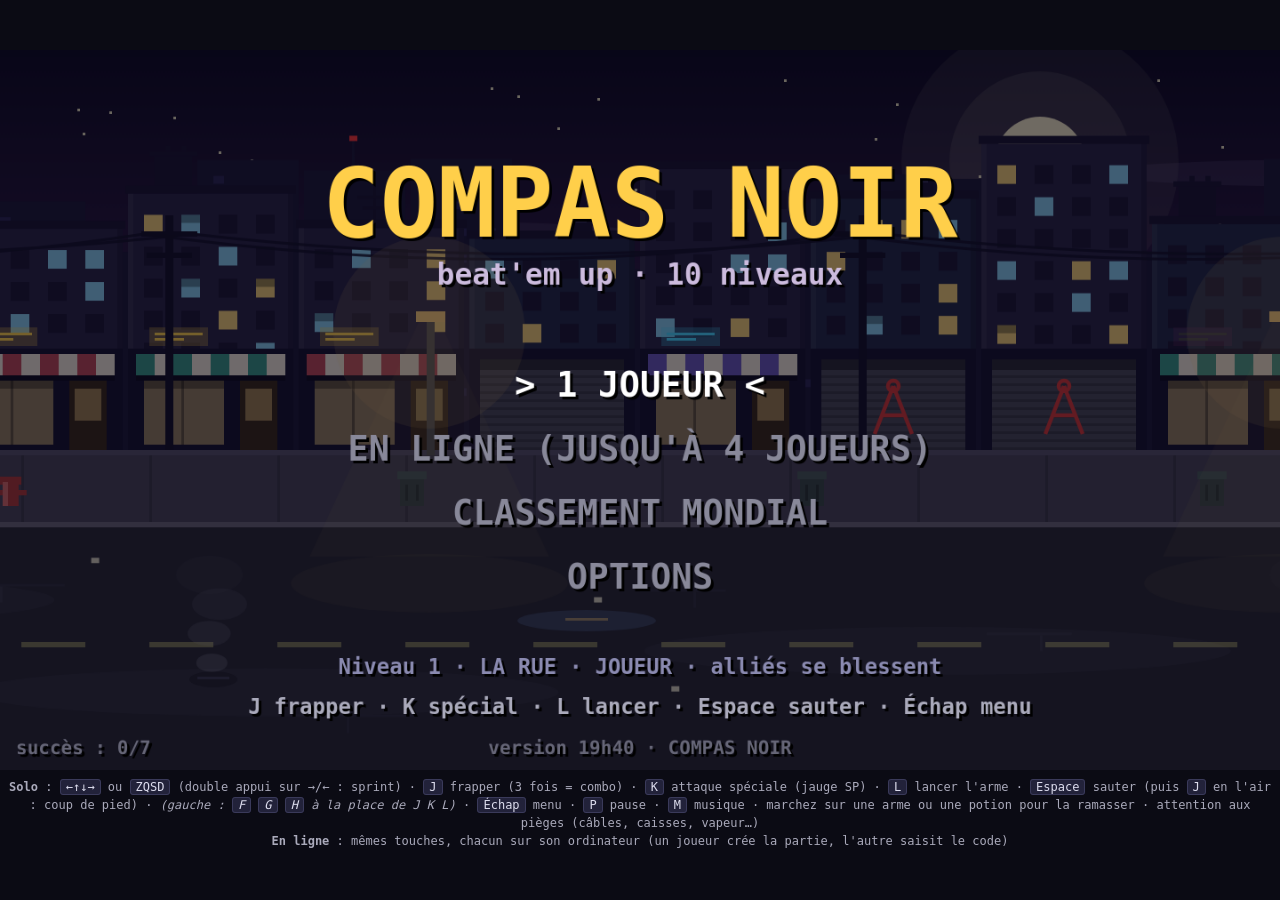
==== v2/index.html @ 5f2a65ec "v2: replays (touches enregistrees), fusion d'ultimes, mode traitre Co-Authored-By: Claude Sonnet 5.5" ====
<!DOCTYPE html>
<html lang="fr">
<head>
<meta charset="utf-8">
<meta name="viewport" content="width=device-width,initial-scale=1,maximum-scale=1,user-scalable=no">
<title>Compas Noir — beat'em up</title>
<style>
  html,body{margin:0;height:100%;background:#0b0b14;color:#aab;font-family:ui-monospace,Menlo,Consolas,monospace}
  body{display:flex;flex-direction:column;align-items:center;justify-content:center;gap:8px}
  canvas{width:min(100vw,calc((100vh - 48px) * 16 / 9));aspect-ratio:16/9;image-rendering:auto;background:#000;display:block;outline:none}
  #help{font-size:12px;text-align:center;padding:0 8px;line-height:1.5}
  kbd{background:#22223a;border:1px solid #3a3a5a;border-radius:3px;padding:0 5px;color:#dde}

  #touch{display:none;position:fixed;left:0;right:0;bottom:0;height:46vh;max-height:230px;z-index:5;touch-action:none;-webkit-user-select:none;user-select:none;-webkit-touch-callout:none}
  body.touch #touch{display:block}
  body.touch #help{display:none}
  #pad{position:absolute;left:2vw;bottom:14px;width:150px;height:150px;border-radius:50%;background:rgba(255,255,255,.10);border:2px solid rgba(255,255,255,.25)}
  #knob{position:absolute;left:50px;top:50px;width:50px;height:50px;border-radius:50%;background:rgba(255,255,255,.35)}
  .tb{position:absolute;width:66px;height:66px;border-radius:50%;background:rgba(255,200,60,.22);border:2px solid rgba(255,220,120,.6);color:#fff;font:bold 12px ui-monospace,monospace;display:flex;align-items:center;justify-content:center;text-align:center;line-height:1.1}
  .tb.s{width:44px;height:30px;border-radius:8px;font-size:11px;background:rgba(255,255,255,.18);border-color:rgba(255,255,255,.4)}
  .tb.on{background:rgba(255,220,120,.6)}
  #bT{right:94px;bottom:150px;width:56px} #bP{right:94px;bottom:70px} #bJ{right:12px;bottom:112px} #bS{right:12px;bottom:28px}
  #bOk{left:calc(50% - 76px);bottom:14px} #bPause{left:calc(50% - 22px);bottom:14px} #bMus{left:calc(50% + 32px);bottom:14px;width:56px}
</style>
</head>
<body>
<canvas id="c" width="1440" height="810" tabindex="0"></canvas>
<div id="help">
  <b>Solo</b> : <kbd>←↑↓→</kbd> ou <kbd>ZQSD</kbd> (double appui sur →/← : sprint) · <kbd>J</kbd> frapper (3 fois = combo) · <kbd>K</kbd> attaque spéciale (jauge SP) · <kbd>L</kbd> lancer l'arme · <kbd>Espace</kbd> sauter (puis <kbd>J</kbd> en l'air : coup de pied) · <i>(gauche : <kbd>F</kbd> <kbd>G</kbd> <kbd>H</kbd> à la place de J K L)</i> · <kbd>Échap</kbd> menu · <kbd>P</kbd> pause · <kbd>M</kbd> musique · marchez sur une arme ou une potion pour la ramasser · attention aux pièges (câbles, caisses, vapeur…)<br>
  <b>En ligne</b> : mêmes touches, chacun sur son ordinateur (un joueur crée la partie, l'autre saisit le code)
</div>
<div id="touch">
  <div id="pad"><div id="knob"></div></div>
  <div class="tb" id="bP" data-k="KeyJ">Frapper</div>
  <div class="tb" id="bJ" data-k="Space">Saut</div>
  <div class="tb" id="bS" data-k="KeyK">Spécial</div>
  <div class="tb s" id="bT" data-k="KeyL">Lancer</div>
  <div class="tb s" id="bOk" data-k="Enter">OK</div>
  <div class="tb s" id="bPause" data-k="Escape">Menu</div>
  <div class="tb s" id="bMus" data-k="KeyM">Musique</div>
</div>
<script>
(function () {
  var touch = ('ontouchstart' in window) || (navigator.maxTouchPoints > 0) || (window.matchMedia && matchMedia('(pointer:coarse)').matches);
  window.IS_TOUCH = touch;
  if (!touch) return;
  document.body.classList.add('touch');
  var K = function () { return window.__keys; };
  var pad = document.getElementById('pad'), knob = document.getElementById('knob');
  function setDir(dx, dy) {
    var k = K(); if (!k) return;
    k.ArrowLeft = dx < -0.3; k.ArrowRight = dx > 0.3; k.ArrowUp = dy < -0.3; k.ArrowDown = dy > 0.3;
    knob.style.transform = 'translate(' + (dx * 30) + 'px,' + (dy * 30) + 'px)';
  }
  function padMove(e) {
    var r = pad.getBoundingClientRect(), cx = r.left + r.width / 2, cy = r.top + r.height / 2;
    var dx = (e.clientX - cx) / (r.width / 2), dy = (e.clientY - cy) / (r.height / 2), m = Math.hypot(dx, dy);
    if (m > 1) { dx /= m; dy /= m; }
    setDir(dx, dy);
  }
  pad.addEventListener('pointerdown', function (e) { pad.setPointerCapture(e.pointerId); if (window.unlockAudio) unlockAudio(); padMove(e); e.preventDefault(); });
  pad.addEventListener('pointermove', function (e) { if (pad.hasPointerCapture(e.pointerId)) padMove(e); });
  ['pointerup', 'pointercancel', 'lostpointercapture'].forEach(function (t) { pad.addEventListener(t, function () { setDir(0, 0); }); });
  Array.prototype.forEach.call(document.querySelectorAll('.tb'), function (b) {
    var code = b.getAttribute('data-k');
    b.addEventListener('pointerdown', function (e) { b.setPointerCapture(e.pointerId); if (window.unlockAudio) unlockAudio(); var k = K(); if (k) k[code] = true; b.classList.add('on'); e.preventDefault(); });
    ['pointerup', 'pointercancel', 'lostpointercapture'].forEach(function (t) { b.addEventListener(t, function () { var k = K(); if (k) k[code] = false; b.classList.remove('on'); }); });
  });
  document.addEventListener('contextmenu', function (e) { e.preventDefault(); });
})();
</script>
<script>
'use strict';
/* ====================================================================
   COMPAS NOIR (ex-Nuit de fer) — prototype d'un beat'em up à défilement horizontal
   3 héros, 1 niveau, 3 types d'ennemis, 1 boss, 1 ou 2 joueurs en local.
   ==================================================================== */
const W = 480, H = 270, LEN = 2400, Y0 = 158, Y1 = 254;
const RS = 3;
const cv = document.getElementById('c');
let g = cv.getContext('2d');
g.imageSmoothingEnabled = false;
cv.addEventListener('pointerdown', () => { cv.focus(); unlockAudio(); });

/* ---------- entrées ---------- */
const SP_COST_VIVE = 50;
let REPLAY = false;          // vrai pendant le rattrapage d'une partie en cours (aucun son)
const ACT = ['left', 'right', 'up', 'down', 'punch', 'jump', 'special', 'throw'];
const KEYS_SOLO = {
  left: ['KeyA', 'ArrowLeft'], right: ['KeyD', 'ArrowRight'], up: ['KeyW', 'ArrowUp'], down: ['KeyS', 'ArrowDown'],
  punch: ['KeyJ', 'KeyF'], jump: ['Space'], special: ['KeyK', 'KeyG'], throw: ['KeyL', 'KeyH']
};
const KEYS_P1 = { left: ['KeyA'], right: ['KeyD'], up: ['KeyW'], down: ['KeyS'], punch: ['KeyF'], jump: ['KeyG'], special: ['KeyH'], throw: ['KeyT'] };
const KEYS_P2 = {
  left: ['ArrowLeft'], right: ['ArrowRight'], up: ['ArrowUp'], down: ['ArrowDown'],
  punch: ['Comma', 'Numpad1'], jump: ['Period', 'Numpad2'], special: ['Slash', 'Numpad3'], throw: ['KeyM']
};
const keys = {}; window.__keys = keys;
let nPlayers = 1;
const HLD = [{}, {}, {}, {}], PRS = [{}, {}, {}, {}], OLD = [{}, {}, {}, {}];
let START = false, PAUSE = false, MENUK = false, oldS = false, oldP = false, oldE = false;
addEventListener('keydown', e => {
  keys[e.code] = true;
  if (['ArrowLeft', 'ArrowRight', 'ArrowUp', 'ArrowDown', 'Space'].includes(e.code)) e.preventDefault();
  if (state === 'name') {
    if (e.key.length === 1 && nameBuf.length < 10 && /[A-Za-z0-9 _.!?\-éèêàùçï]/.test(e.key)) nameBuf += e.key.toUpperCase();
    else if (e.key === 'Backspace') nameBuf = nameBuf.slice(0, -1);
  }
  if (state === 'online' && olStage === 'joining') {
    if (/^[a-zA-Z0-9]$/.test(e.key) && codeBuf.length < 5) codeBuf += e.key.toUpperCase();
    else if (e.key === 'Backspace') codeBuf = codeBuf.slice(0, -1);
  }
  unlockAudio();
});
addEventListener('keyup', e => { keys[e.code] = false; });
addEventListener('blur', () => { for (const k in keys) keys[k] = false; });

function gpFor(i) {
  const pads = (navigator.getGamepads ? Array.from(navigator.getGamepads()) : []).filter(Boolean);
  if (online) return i === localSlot ? pads[0] : undefined;
  return nPlayers === 1 ? pads[0] : pads[i];
}
function padHeld(gp, n) {
  const b = i => gp.buttons[i] && gp.buttons[i].pressed;
  const ax = gp.axes[0] || 0, ay = gp.axes[1] || 0;
  switch (n) {
    case 'left': return ax < -0.4 || b(14);
    case 'right': return ax > 0.4 || b(15);
    case 'up': return ay < -0.4 || b(12);
    case 'down': return ay > 0.4 || b(13);
    case 'punch': return b(2);
    case 'jump': return b(0);
    case 'special': return b(1) || b(3);
    case 'throw': return b(5);
  }
  return false;
}
function poll() {
  for (let i = 0; i < 4; i++) {
    const sc = online ? (i === localSlot ? KEYS_SOLO : null) : (nPlayers === 1 ? (i === 0 ? KEYS_SOLO : null) : (i === 0 ? KEYS_P1 : KEYS_P2));
    const gp = gpFor(i);
    for (const n of ACT) {
      const h = (sc ? sc[n].some(k => keys[k]) : false) || (gp ? padHeld(gp, n) : false);
      PRS[i][n] = h && !OLD[i][n]; OLD[i][n] = h; HLD[i][n] = h;
    }
  }
  const gp0 = gpFor(online ? localSlot : 0);
  const s = !!(keys.Enter || (gp0 && gp0.buttons[9] && gp0.buttons[9].pressed));
  START = s && !oldS; oldS = s;
  const p = !!keys.KeyP;
  PAUSE = p && !oldP; oldP = p;
  const m = !!(keys.Escape || (gp0 && gp0.buttons[8] && gp0.buttons[8].pressed));
  MENUK = m && !oldE; oldE = m;
}

/* ---------- audio (Web Audio, bruitages synthétiques) ---------- */
let AC = null;
function unlockAudio() {
  try {
    if (!AC) AC = new (window.AudioContext || window.webkitAudioContext)();
    if (AC.state === 'suspended') AC.resume();
  } catch (e) { AC = null; }
}
/* Sons : synthèse en couches (impact grave + craquement filtré + souffle), sans aucun fichier audio.
   IMPORTANT : l'audio n'utilise jamais le générateur aléatoire de la simulation (sinon désynchro en ligne). */
let MASTER = null, NBUF = null, MUS = null, musicOn = true, oldM = false, mNext = 0, mStep = 0;
let BUSOVR = null;
function out() {
  if (BUSOVR) return BUSOVR;
  if (!MASTER) {
    const comp = AC.createDynamicsCompressor();
    comp.threshold.value = -18; comp.ratio.value = 6; comp.attack.value = 0.003; comp.release.value = 0.12;
    MASTER = AC.createGain(); MASTER.gain.value = 0.9;
    MASTER.connect(comp); comp.connect(AC.destination);
  }
  return MASTER;
}
function nbuf() {
  if (!NBUF) {
    NBUF = AC.createBuffer(1, AC.sampleRate, AC.sampleRate);
    const d = NBUF.getChannelData(0);
    for (let i = 0; i < d.length; i++) d[i] = Math.random() * 2 - 1;
  }
  return NBUF;
}
const jit = (v, p) => v * (1 + (Math.random() * 2 - 1) * p);
/* tone : oscillateur avec attaque courte et chute exponentielle, glissando facultatif */
function tone(f, d, type, v, slide, delay) {
  if (REPLAY || !AC || (!sfxOn && !BUSOVR)) return;
  try {
    const t = AC.currentTime + (delay || 0), o = AC.createOscillator(), gn = AC.createGain();
    o.type = type || 'square';
    o.frequency.setValueAtTime(f, t);
    if (slide) o.frequency.exponentialRampToValueAtTime(Math.max(30, f + slide), t + d);
    gn.gain.setValueAtTime(0.0001, t);
    gn.gain.linearRampToValueAtTime(v || 0.05, t + 0.004);
    gn.gain.exponentialRampToValueAtTime(0.0001, t + d);
    o.connect(gn); gn.connect(out());
    o.start(t); o.stop(t + d + 0.02);
  } catch (e) { /* ignoré */ }
}
/* nz : bruit filtré (type, fréquence de départ -> fin), enveloppe percussive */
function nz(d, v, ftype, f0, f1, q, delay) {
  if (REPLAY || !AC || (!sfxOn && !BUSOVR)) return;
  try {
    const t = AC.currentTime + (delay || 0), s = AC.createBufferSource(), fl = AC.createBiquadFilter(), gn = AC.createGain();
    s.buffer = nbuf(); s.loop = true;
    fl.type = ftype; fl.Q.value = q || 0.8;
    fl.frequency.setValueAtTime(f0, t);
    fl.frequency.exponentialRampToValueAtTime(Math.max(40, f1), t + d);
    gn.gain.setValueAtTime(0.0001, t);
    gn.gain.linearRampToValueAtTime(v, t + 0.003);
    gn.gain.exponentialRampToValueAtTime(0.0001, t + d);
    s.connect(fl); fl.connect(gn); gn.connect(out());
    s.start(t, Math.random() * 0.5); s.stop(t + d + 0.02);
  } catch (e) { /* ignoré */ }
}
/* thump : impact grave (sinus qui chute de f0 à f1) */
function thump(f0, f1, d, v, delay) { tone(f0, d, 'sine', v, f1 - f0, delay); }
const SFX = {
  hit() { const k = jit(1, 0.12); thump(170 * k, 55, 0.11, 0.5); nz(0.07, 0.35, 'lowpass', 2600 * k, 500, 0.7); nz(0.025, 0.2, 'bandpass', 3200, 2000, 1.2); },
  big() { const k = jit(1, 0.08); thump(130 * k, 32, 0.28, 0.8); nz(0.22, 0.45, 'lowpass', 1500, 180, 0.7); nz(0.04, 0.3, 'bandpass', 2600, 1400, 1.1); tone(70, 0.2, 'triangle', 0.12, -25); },
  whoosh() { nz(0.16, 0.12, 'bandpass', jit(500, 0.15), jit(2600, 0.15), 1.4); },
  jump() { nz(0.12, 0.07, 'bandpass', 300, 900, 1.0); thump(120, 200, 0.08, 0.12); },
  pick() { tone(880, 0.22, 'triangle', 0.1, 0); tone(1320, 0.3, 'sine', 0.09, 0, 0.07); tone(1760, 0.35, 'sine', 0.04, 0, 0.07); },
  brk() { thump(110, 50, 0.16, 0.5); nz(0.1, 0.35, 'bandpass', 1400, 600, 1.0); for (let i = 0; i < 4; i++) nz(0.03, 0.25, 'bandpass', jit(2400, 0.4), 1200, 2.0, 0.03 + i * 0.045); },
  special() { nz(0.45, 0.22, 'bandpass', 250, 3200, 1.6); thump(90, 40, 0.4, 0.6); tone(220, 0.4, 'sawtooth', 0.05, 300); tone(330, 0.4, 'triangle', 0.05, 440, 0.03); },
  ko() { thump(150, 38, 0.45, 0.8); nz(0.3, 0.3, 'lowpass', 1200, 150, 0.7); tone(240, 0.5, 'triangle', 0.08, -170); },
  zap() { nz(0.35, 0.3, 'highpass', 2200, 6500, 0.7); tone(95, 0.3, 'sawtooth', 0.12, -30); tone(1400, 0.12, 'square', 0.03, -900); },
  steam() { nz(0.4, 0.18, 'highpass', 3000, 1500, 0.6); },
  move() { tone(700, 0.05, 'triangle', 0.05, 0); },
  shot() { const k = jit(1, 0.06); nz(0.09, 0.55, 'bandpass', 3800 * k, 900, 0.8); thump(260 * k, 60, 0.1, 0.5); nz(0.22, 0.12, 'lowpass', 1400, 300, 0.6, 0.02); },
  smg() { const k = jit(1, 0.1); nz(0.05, 0.4, 'bandpass', 3400 * k, 1200, 0.9); thump(220 * k, 80, 0.05, 0.35); },
  boom() { thump(95, 24, 0.55, 0.95); nz(0.6, 0.6, 'lowpass', 1800, 120, 0.6); nz(0.12, 0.35, 'bandpass', 2400, 600, 1.0); tone(48, 0.5, 'sawtooth', 0.1, -20, 0.02); },
  thunder() { nz(0.9, 0.5, 'lowpass', 700, 90, 0.5, 0.12); thump(60, 28, 0.7, 0.6, 0.12); nz(0.18, 0.35, 'highpass', 3000, 7000, 0.7); },
  lvl() { [523, 659, 784, 1047].forEach((f, i) => tone(f, 0.28, 'triangle', 0.1, 0, i * 0.07)); tone(1568, 0.5, 'sine', 0.05, 0, 0.3); },
  tick() { tone(1200 + Math.random() * 200, 0.025, 'square', 0.015, 0); },
  vox(sc, ko) { const f = Math.max(70, 190 / (sc || 1)) * jit(1, 0.12); tone(f, ko ? 0.3 : 0.13, 'sawtooth', ko ? 0.05 : 0.04, -f * 0.4); nz(ko ? 0.2 : 0.09, 0.07, 'bandpass', f * 4, f * 2, 1.2); },
  go() { tone(660, 0.12, 'square', 0.04, 0); tone(880, 0.16, 'square', 0.04, 0, 0.1); tone(1320, 0.22, 'triangle', 0.05, 0, 0.2); },
  roar() { thump(70, 30, 0.9, 0.7); tone(90, 0.8, 'sawtooth', 0.09, -40); tone(135, 0.8, 'sawtooth', 0.05, -60, 0.03); nz(0.8, 0.28, 'bandpass', 500, 160, 1.0); },
  bell() { tone(1760, 0.5, 'sine', 0.08, 0); tone(2349, 0.45, 'sine', 0.05, 0, 0.01); tone(1760, 0.4, 'sine', 0.06, 0, 0.16); }
};


/* ---------- musique d'ambiance : boucle synthétique (La mineur, 96 bpm), batterie quand un combat est en cours ---------- */
const CHORDS = [[57, 60, 64], [53, 57, 60], [48, 52, 55], [55, 59, 62]], BASSN = [45, 41, 36, 43];
let MTR = 0, BPM = 96;
const mf = n => 440 * Math.pow(2, (n + MTR - 69) / 12);
function mVoice(dl, f, d, type, v, att, lp) {
  try {
    const t = AC.currentTime + dl, o = AC.createOscillator(), gn = AC.createGain();
    o.type = type; o.frequency.setValueAtTime(f, t);
    gn.gain.setValueAtTime(0.0001, t);
    gn.gain.linearRampToValueAtTime(v, t + att);
    gn.gain.setValueAtTime(v, t + Math.max(att, d * 0.55));
    gn.gain.exponentialRampToValueAtTime(0.0001, t + d);
    let last = o;
    if (lp) { const fl = AC.createBiquadFilter(); fl.type = 'lowpass'; fl.frequency.value = lp; o.connect(fl); last = fl; }
    last.connect(gn); gn.connect(out());
    o.start(t); o.stop(t + d + 0.05);
  } catch (e) { /* ignoré */ }
}
/* un style musical par niveau : accords, basse, motif de la mélodie (indices dans l'accord, -1 = silence), timbres et batterie ; plus intense et plus rapide pendant un boss */
const MSTY = {
  0: { ch: [[57, 60, 64], [53, 57, 60], [48, 52, 55], [55, 59, 62]], bass: [45, 41, 36, 43], lead: [0, 1, 2, 1, 2, 1, 0, 2], dr: 'rock' },
  1: { ch: [[50, 53, 57], [46, 50, 53], [53, 57, 60], [48, 52, 55]], bass: [38, 34, 41, 36], lead: [0, 2, 1, 2, 0, 2, 1, -1], dr: 'half', lt: 'triangle' },
  2: { ch: [[52, 55, 59], [52, 55, 59], [48, 52, 55], [50, 54, 57]], bass: [40, 40, 36, 38], lead: [0, -1, 0, -1, 2, -1, 1, -1], dr: 'indus', lt: 'square', lv: 0.02, llp: 1400, pad: 'sawtooth' },
  3: { ch: [[48, 51, 55], [44, 48, 51], [51, 55, 58], [46, 50, 53]], bass: [36, 32, 39, 34], lead: [0, 1, 2, 1, 0, 1, 2, 1], dr: 'rock', lt: 'triangle' },
  4: { ch: [[55, 58, 62], [51, 55, 58], [46, 50, 53], [53, 57, 60]], bass: [43, 39, 34, 41], lead: [2, -1, 2, 2, -1, 1, -1, 0], dr: 'march', lt: 'square', lv: 0.022, llp: 1800 },
  5: { ch: [[57, 60, 64], [46, 50, 53], [57, 60, 64], [52, 56, 59]], bass: [33, 34, 33, 40], lead: [0, -1, -1, 1, -1, -1, 2, -1], dr: 'half', lv: 0.04 },
  6: { ch: [[50, 53, 57], [55, 59, 62], [48, 52, 55], [57, 61, 64]], bass: [38, 43, 36, 45], lead: [0, 2, 1, 2, 0, 1, 2, 1], dr: 'swing', lt: 'triangle' },
  7: { ch: [[57, 60, 64], [57, 60, 64], [55, 59, 62], [53, 57, 60]], bass: [33, 33, 31, 29], lead: [0, 0, 1, 0, 2, 0, 1, 0], dr: 'train', lt: 'square', lv: 0.02, llp: 1600 },
  8: { ch: [[48, 52, 55], [55, 59, 62], [57, 60, 64], [53, 57, 60]], bass: [36, 43, 45, 41], lead: [0, 2, 1, 2, 2, 1, 0, 1], dr: 'rock', lt: 'square', lv: 0.022, llp: 2200 },
  9: { ch: [[50, 53, 57], [46, 50, 53], [43, 46, 50], [57, 61, 64]], bass: [38, 34, 31, 33], lead: [2, 1, 0, 1, 2, 1, 0, 2], dr: 'epic', lt: 'sawtooth', lv: 0.022, llp: 1800, pad: 'sawtooth' }
};
let MBOSS = false;
function musicStep(dl, bar, s) {
  const st = (state === 'play' && LV && MSTY[LV.id]) || MSTY[0], sd = 60 / BPM / 4 / (MBOSS ? 1.12 : 1), ch = st.ch[bar], fight = waveActive || (state === 'play' && E.length > 0);
  if (s === 0) for (const n of ch) mVoice(dl, mf(n), sd * 15, st.pad || 'triangle', st.pad ? 0.014 : 0.02, 0.35, 900);
  const bn = st.bass[bar];
  if (s === 0 || s === 6 || s === 8 || s === 14) mVoice(dl, mf(bn + (s === 6 || s === 14 ? 12 : 0)), sd * 3.2, 'sawtooth', 0.07, 0.01, 420);
  else if (MBOSS && s % 2 === 0) mVoice(dl, mf(bn), sd * 1.6, 'sawtooth', 0.055, 0.005, 380);
  if (s % 2 === 0) { const k = st.lead[s >> 1]; if (k >= 0) mVoice(dl, mf(ch[k] + (MBOSS ? 12 : 12)), sd * 3, MBOSS ? 'sawtooth' : (st.lt || 'sine'), MBOSS ? 0.026 : (st.lv || 0.035), 0.008, MBOSS ? 2400 : (st.llp || 0)); }
  if (s % 4 === 3) mVoice(dl, mf(ch[(s >> 2) % 3] + 24), sd * 2, 'sine', 0.012, 0.005, 0);
  if (MBOSS && s % 2 === 1) mVoice(dl, mf(ch[(s >> 1) % 3] + 24), sd * 1.4, 'square', 0.01, 0.004, 3000);
  if (fight || MBOSS) {
    const dr = MBOSS ? 'train' : st.dr;
    const kick = (v) => tone(125, 0.15, 'sine', v || 0.3, -85, dl), snare = (v) => { nz(0.13, v || 0.16, 'bandpass', 1900, 1100, 0.9, dl); tone(190, 0.08, 'triangle', 0.08, -60, dl); }, hat = (v) => nz(0.03, v || 0.05, 'highpass', 7000, 7000, 0.7, dl);
    if (dr === 'rock') { if (s === 0 || s === 8 || s === 10) kick(); if (s === 4 || s === 12) snare(); if (s % 2 === 0 && s !== 4 && s !== 12) hat(); }
    else if (dr === 'half') { if (s === 0 || s === 10) kick(); if (s === 8) snare(0.2); if (s % 4 === 2) hat(0.04); }
    else if (dr === 'indus') { if (s % 4 === 0) kick(0.34); if (s === 6 || s === 14) nz(0.09, 0.18, 'bandpass', 900, 500, 2.2, dl); if (s % 4 === 2) hat(0.04); }
    else if (dr === 'march') { if (s === 0 || s === 8) kick(); if (s === 4 || s === 12) snare(0.18); if (s === 6 || s === 14) snare(0.07); }
    else if (dr === 'swing') { if (s === 0 || s === 8) kick(0.22); if (s === 4 || s === 12) nz(0.1, 0.09, 'bandpass', 2600, 1800, 0.8, dl); if (s % 4 === 0) hat(0.06); if (s % 4 === 3) hat(0.04); }
    else if (dr === 'train') { if (s % 4 === 0) kick(0.32); if (s === 4 || s === 12) snare(0.17); hat(0.032); }
    else if (dr === 'epic') { if (s === 0 || s === 8 || s === 10) kick(0.34); if (s === 4 || s === 12) snare(0.2); if (s === 14 || s === 15) tone(90, 0.12, 'sine', 0.22, -40, dl); if (s % 2 === 0 && s !== 4 && s !== 12) hat(); }
  } else if (s === 0 || s === 8) tone(110, 0.12, 'sine', 0.1, -60, dl);
}
function musicTick() {
  const m = !!keys.KeyM;
  if (m && !oldM) { musicOn = !musicOn; if (MUS) MUS.gain.value = musicOn ? 0.5 : 0; }
  oldM = m;
  if (!AC || !musicOn) return;
  try {
    if (!MUS) { MUS = AC.createGain(); MUS.gain.value = 0.5; MUS.connect(out()); }
    const now = AC.currentTime;
    MBOSS = state === 'play' && !storyOn && E.some(e => e.type === 'boss' && !e.gone && !e.dying);
    if (mNext < now - 0.3) mNext = now + 0.05;
    BUSOVR = MUS;
    while (mNext < now + 0.3) {
      musicStep(mNext - now, (mStep >> 4) & 3, mStep & 15);
      mNext += 60 / (BPM * (MBOSS ? 1.12 : 1)) / 4; mStep++;
    }
  } catch (e) { /* ignoré */ } finally { BUSOVR = null; }
}



/* ---------- ambiances de fond : un souffle filtré par décor (pluie, vent, foule, roulement du train…), coupé si les bruitages le sont ---------- */
const AMBS = {
  street: [[400, 'bandpass', 0.7, 0.012]], port: [[260, 'lowpass', 0.5, 0.05], [3500, 'highpass', 0.6, 0.006]], factory: [[110, 'lowpass', 0.7, 0.07]],
  roof: [[2600, 'highpass', 0.6, 0.022], [200, 'lowpass', 0.6, 0.03]], paris: [[520, 'bandpass', 0.8, 0.035]], cata: [[90, 'lowpass', 1.2, 0.05]],
  casino: [[620, 'bandpass', 1.0, 0.03]], train: [[140, 'lowpass', 0.9, 0.075], [3000, 'highpass', 0.5, 0.006]], aero: [[300, 'lowpass', 0.5, 0.045], [2200, 'bandpass', 0.8, 0.01]],
  chateau: [[2800, 'highpass', 0.6, 0.03], [160, 'lowpass', 0.7, 0.045]]
};
let AMB = null, ambKind = null;
function ambUpdate() {
  if (!AC || REPLAY) return;
  const want = (state === 'play' && sfxOn && !paused && LV) ? LV.bg : null;
  if (want === ambKind) return;
  ambKind = want;
  const now = AC.currentTime;
  if (AMB) { for (const l of AMB) { try { l.gn.gain.cancelScheduledValues(now); l.gn.gain.setTargetAtTime(0, now, 0.15); const s = l.src; setTimeout(() => { try { s.stop(); } catch (e) { /* ignoré */ } }, 900); } catch (e) { /* ignoré */ } } AMB = null; }
  const cfg = want && AMBS[want];
  if (!cfg) return;
  try {
    AMB = cfg.map(([f, ft, q, v]) => {
      const src = AC.createBufferSource(), fl = AC.createBiquadFilter(), gn = AC.createGain();
      src.buffer = nbuf(); src.loop = true; fl.type = ft; fl.frequency.value = f; fl.Q.value = q;
      gn.gain.value = 0.0001; gn.gain.setTargetAtTime(v, now, 0.8);
      src.connect(fl); fl.connect(gn); gn.connect(out()); src.start(now, Math.random() * 0.5);
      return { src, gn };
    });
  } catch (e) { AMB = null; }
}
/* ---------- données ---------- */
const T = {
  thug: { hp: 30, sp: 0.8, sc: 1, col: { shirt: '#b3412f', pants: '#3a3a52', skin: '#e0b090', hair: '#2a1a1a', acc: '#d4a017', shoe: '#1a1a1a' },
    atk: { reach: 22, dmg: 8, tele: 24, dur: 14, act: [5, 8] }, score: 100, name: 'VOYOU' },
  brute: { hp: 70, sp: 0.45, sc: 1.3, armor: true, col: { shirt: '#5a3a1a', pants: '#2f2f2f', skin: '#c99a74', hair: '#2a1a0a', acc: '#c9c9c9', shoe: '#111' },
    atk: { reach: 28, dmg: 16, tele: 38, dur: 22, act: [8, 12], kd: true }, score: 250, name: 'COSTAUD' },
  thrower: { hp: 24, sp: 0.7, sc: 1, ranged: true, col: { shirt: '#6a3fa0', pants: '#2a2a40', skin: '#e0b090', hair: '#4a9a3a', acc: '#66cc66', acc2: '#e8e8f0', shoe: '#dddddd' },
    atk: { reach: 22, dmg: 7, tele: 30, dur: 14, act: [5, 8] }, score: 150, name: 'LANCEUR' },
  marin: { hp: 34, sp: 1.1, sc: 1, col: { shirt: '#e8e8f0', pants: '#1f2a4a', skin: '#c99a74', hair: '#2a1a10', acc: '#2f6fd0', shoe: '#222' },
    atk: { reach: 22, dmg: 8, tele: 17, dur: 13, act: [4, 7] }, score: 130, name: 'MARIN' },
  soudeur: { hp: 64, sp: 0.5, sc: 1.15, armor: true, col: { shirt: '#c87a1a', pants: '#3a3a3a', skin: '#d9a07a', hair: '#222', acc: '#ffcc00', shoe: '#222' },
    atk: { reach: 34, dmg: 13, tele: 34, dur: 20, act: [8, 12], kd: true }, score: 260, name: 'SOUDEUR' },
  garde: { hp: 92, sp: 0.62, sc: 1.1, armor: true, col: { shirt: '#14141c', pants: '#101018', skin: '#e0b090', hair: '#111', acc: '#c0c0d0', shoe: '#0a0a0a' },
    atk: { reach: 26, dmg: 14, tele: 26, dur: 16, act: [6, 9], kd: true }, score: 320, name: 'GARDE' },
  crs: { hp: 58, sp: 0.62, sc: 1.1, armor: true, col: { shirt: '#1a2a55', pants: '#10183a', skin: '#e0b090', hair: '#222', acc: '#3a6ad0', shoe: '#0a0a0a' },
    atk: { reach: 26, dmg: 12, tele: 24, dur: 16, act: [6, 9] }, score: 300, name: 'CRS' },
  crsc: { hp: 46, sp: 0.8, sc: 1.05, charger: true, col: { shirt: '#1a2a55', pants: '#10183a', skin: '#d8a888', hair: '#222', acc: '#e04040', shoe: '#0a0a0a' },
    atk: { reach: 22, dmg: 10, tele: 20, dur: 14, act: [5, 8] }, score: 280, name: 'CRS CHARGE' },
  crsgaz: { hp: 38, sp: 0.66, sc: 1.05, ranged: true, gas: true, col: { shirt: '#1a2a55', pants: '#10183a', skin: '#d8a888', hair: '#222', acc: '#9acd4a', shoe: '#0a0a0a' },
    atk: { reach: 22, dmg: 7, tele: 30, dur: 14, act: [5, 8] }, score: 260, name: 'CRS LACRYMO' },
  /* ---- ennemis des niveaux 6 à 10 ---- */
  rodeur: { hp: 36, sp: 0.95, sc: 1, col: { shirt: '#4a4a5a', pants: '#22222c', skin: '#b8a090', hair: '#1a1a22', acc: '#8a8aa0', shoe: '#111' },
    atk: { reach: 22, dmg: 9, tele: 20, dur: 13, act: [4, 7] }, score: 160, name: 'RÔDEUR' },
  mineur: { hp: 80, sp: 0.5, sc: 1.25, armor: true, col: { shirt: '#6a4a2a', pants: '#2a2a30', skin: '#b88a62', hair: '#1a120a', acc: '#ffcc33', shoe: '#1a1a1a' },
    atk: { reach: 32, dmg: 17, tele: 36, dur: 22, act: [8, 12], kd: true }, score: 300, name: 'MINEUR' },
  torche: { hp: 28, sp: 0.7, sc: 1, ranged: true, pj: '#ff8a2a', col: { shirt: '#5a2a2a', pants: '#2a2020', skin: '#c99a74', hair: '#2a1a10', acc: '#ff8a2a', shoe: '#1a1a1a' },
    atk: { reach: 22, dmg: 8, tele: 30, dur: 14, act: [5, 8] }, score: 210, name: 'LANCE-FEU' },
  croupier: { hp: 36, sp: 1.1, sc: 1, col: { shirt: '#f2f2f4', pants: '#14141a', skin: '#e0b090', hair: '#14100c', acc: '#c0202a', shoe: '#0a0a0a' },
    atk: { reach: 22, dmg: 9, tele: 17, dur: 13, act: [4, 7] }, score: 190, name: 'CROUPIER' },
  videur: { hp: 100, sp: 0.6, sc: 1.2, armor: true, col: { shirt: '#16161c', pants: '#101016', skin: '#8a5a3c', hair: '#0a0a0a', acc: '#d4a017', shoe: '#0a0a0a' },
    atk: { reach: 28, dmg: 16, tele: 28, dur: 18, act: [7, 10], kd: true }, score: 340, name: 'VIDEUR' },
  parieur: { hp: 30, sp: 0.72, sc: 1, ranged: true, pj: '#ffd34d', col: { shirt: '#7a2a5a', pants: '#2a1a28', skin: '#e0b090', hair: '#d8c8a0', acc: '#ffd34d', shoe: '#e8e8e8' },
    atk: { reach: 22, dmg: 8, tele: 28, dur: 14, act: [5, 8] }, score: 220, name: 'PARIEUR' },
  mercenaire: { hp: 56, sp: 0.8, sc: 1.05, col: { shirt: '#4a5a3a', pants: '#2a3020', skin: '#c99a74', hair: '#14140e', acc: '#8a9a6a', shoe: '#14140e' },
    atk: { reach: 24, dmg: 13, tele: 22, dur: 15, act: [5, 8] }, score: 330, name: 'MERCENAIRE' },
  blinde: { hp: 120, sp: 0.5, sc: 1.25, armor: true, col: { shirt: '#4a4e58', pants: '#2a2c34', skin: '#b88a62', hair: '#101010', acc: '#8a909c', shoe: '#14141a' },
    atk: { reach: 30, dmg: 18, tele: 34, dur: 20, act: [8, 11], kd: true }, score: 420, name: 'BLINDÉ' },
  tireur: { hp: 42, sp: 0.66, sc: 1.05, ranged: true, gun: true, col: { shirt: '#2a2e3a', pants: '#1a1c24', skin: '#d8a888', hair: '#14100c', acc: '#ff4a3a', shoe: '#0a0a0a' },
    atk: { reach: 22, dmg: 9, tele: 38, dur: 14, act: [5, 8] }, score: 380, name: 'TIREUR' },
  agent: { hp: 52, sp: 0.85, sc: 1.05, col: { shirt: '#e8ecf2', pants: '#1a2a4a', skin: '#e0b090', hair: '#2a2a30', acc: '#2f6fd0', shoe: '#14141a' },
    atk: { reach: 24, dmg: 12, tele: 20, dur: 14, act: [5, 8] }, score: 360, name: 'AGENT' },
  mecano: { hp: 96, sp: 0.55, sc: 1.2, armor: true, col: { shirt: '#e0701a', pants: '#2a3a5a', skin: '#a8703e', hair: '#1a120a', acc: '#ffd34d', shoe: '#222' },
    atk: { reach: 34, dmg: 18, tele: 32, dur: 20, act: [8, 12], kd: true }, score: 430, name: 'MÉCANO' },
  pisteur: { hp: 50, sp: 0.85, sc: 1.05, charger: true, col: { shirt: '#e8c020', pants: '#2a2a32', skin: '#d9a07a', hair: '#1a1a1a', acc: '#ffffff', shoe: '#14141a' },
    atk: { reach: 22, dmg: 11, tele: 18, dur: 14, act: [5, 8] }, score: 380, name: 'PISTEUR' },
  valet: { hp: 54, sp: 1.0, sc: 1.05, col: { shirt: '#f4f0e8', pants: '#1a1018', skin: '#e0b090', hair: '#e0e0e8', acc: '#8a1a3a', shoe: '#0a0a0a' },
    atk: { reach: 24, dmg: 13, tele: 17, dur: 13, act: [4, 7] }, score: 400, name: 'VALET' },
  armure: { hp: 150, sp: 0.45, sc: 1.3, armor: true, col: { shirt: '#8a909c', pants: '#5a606c', skin: '#c99a74', hair: '#202028', acc: '#d4a017', shoe: '#4a505c' },
    atk: { reach: 32, dmg: 20, tele: 36, dur: 22, act: [8, 12], kd: true }, score: 520, name: 'ARMURE' },
  boss: { hp: 220, sp: 1.0, sc: 1.4, armor: true, col: { shirt: '#26262e', pants: '#1a1a22', skin: '#d9a07a', hair: '#d02828', acc: '#d02828', shoe: '#111' },
    atk: { reach: 30, dmg: 10, tele: 22, dur: 16, act: [5, 8] }, score: 2000, name: 'LE CHEF' }
};
const ATK = [
  { dur: 15, act: [4, 7], reach: 24, dmg: 6, kd: false, ext: 10 },
  { dur: 15, act: [4, 7], reach: 26, dmg: 7, kd: false, ext: 12 },
  { dur: 24, act: [7, 10], reach: 30, dmg: 11, kd: true, ext: 15 }
];
const KICK = { reach: 24, dmg: 8, kd: false, zr: 52 };
const WEAPONS = {
  tuyau: { name: 'TUYAU', reach: 14, mul: 1.7, uses: 10 },
  batte: { name: 'BATTE', reach: 12, mul: 2.0, uses: 8 },
  couteau: { name: 'COUTEAU', reach: 5, mul: 1.5, uses: 12 },
  pancarte: { name: 'PANCARTE', reach: 16, mul: 1.7, uses: 10 },
  pave: { name: 'PAVÉ', reach: 3, mul: 2.4, uses: 4 },
  /* armes à feu : rares. Tirer = touche de lancer (L) ; uses = munitions. En mêlée : coup de crosse. */
  pistolet: { name: 'PISTOLET', reach: 2, mul: 1.2, uses: 8, gun: 'pistol' },
  mitraillette: { name: 'MITRAILLETTE', reach: 2, mul: 1.2, uses: 24, gun: 'smg' },
  grenade: { name: 'GRENADE', reach: 0, mul: 1, uses: 2, nade: true }
};
const GKEYS = ['pistolet', 'grenade', 'pistolet', 'mitraillette'];
const WKEYS = ['tuyau', 'batte', 'couteau'];
function withW(att, a) {
  const w = att.weapon && WEAPONS[att.weapon];
  if (att.kind === 'e' && att.dm && att.dm !== 1) a = Object.assign({}, a, { dmg: Math.round(a.dmg * att.dm) });
  if (!w) return a;
  const m = att.kind === 'e' ? 1 + (w.mul - 1) * 0.6 : w.mul;
  return Object.assign({}, a, { reach: a.reach + w.reach, dmg: Math.round(a.dmg * m) });
}
const HERO_KEYS = ['cogneur', 'vive', 'costaud', 'ombre', 'boxeur', 'medic', 'fauteuil', 'papy', 'dalto', 'aveugle', 'gitan', 'magicien', 'electricien', 'livreur'];
const HEROES = {
  cogneur: { trait: 'Régénère hors combat', name: 'LE COGNEUR', role: 'Équilibré', special: 'Tourbillon', sc: 1, hp: 100, spd: 1.5, jump: 4.4, dmg: 1, reach: 0, rate: 1, slam: 0, cost: 100,
    col: { shirt: '#2f6fd0', pants: '#3b4f8a', skin: '#e6b48c', hair: '#3a2418', acc: '#e03030', acc2: '#f2f2f2', shoe: '#f2f2f2' } },
  vive: { trait: 'Coup volant x1,8', name: 'LA VIVE', role: 'Rapide', special: 'Roulade', sc: 1, hp: 80, spd: 1.95, jump: 4.9, dmg: 0.8, reach: 0, rate: 0.8, slam: 0, cost: 50,
    col: { shirt: '#2fb59a', pants: '#22222e', skin: '#e8b894', hair: '#e0a030', acc: '#f5d442', acc2: '#ffffff', shoe: '#f5f5f5' } },
  costaud: { trait: 'Armure, sprint lent', name: 'LE COSTAUD', role: 'Lourd', special: 'Coup de masse', sc: 1.15, hp: 130, spd: 1.1, jump: 3.9, dmg: 1.45, reach: 4, rate: 1.25, slam: 14, cost: 100,
    col: { shirt: '#d9622b', pants: '#3b4036', skin: '#b07850', hair: '#1a1210', acc: '#d9a21b', shoe: '#2a2a2a' } },
  ombre: { trait: 'Dos des ennemis x1,6', name: 'L\'OMBRE', role: 'Ninja', special: 'Shurikens', sc: 1, hp: 85, spd: 1.8, jump: 5.0, dmg: 0.9, reach: 0, rate: 0.85, slam: 0, cost: 50,
    col: { shirt: '#2a2c3e', pants: '#171822', skin: '#e0b48c', hair: '#111118', acc: '#d03030', acc2: '#8a8fa8', shoe: '#1a1a24' } },
  boxeur: { trait: 'Série de coups +50%', name: 'LE BOXEUR', role: 'Combos', special: 'Uppercut', sc: 1.05, hp: 105, spd: 1.4, jump: 4.2, dmg: 1.05, reach: 0, rate: 0.68, slam: 0, cost: 100,
    col: { shirt: '#c82828', pants: '#f0f0f4', skin: '#8f5e3c', hair: '#15100c', acc: '#f0c030', acc2: '#ffffff', shoe: '#c82828' } },
  medic: { trait: 'Nourriture x2, points en soignant', name: 'LA MÉDIC', role: 'Soutien', special: 'Soins', sc: 1, hp: 90, spd: 1.5, jump: 4.4, dmg: 0.85, reach: 0, rate: 0.9, slam: 0, cost: 100,
    col: { shirt: '#f4f4f8', pants: '#2a7a5a', skin: '#d8a07a', hair: '#6a3a20', acc: '#d82828', acc2: '#ffffff', shoe: '#f4f4f8' } },
  /* héros « handicap » : statistiques faibles ou contrainte de jeu (voir les effets d'écran dans le rendu) */
  fauteuil: { trait: 'Anti-choc, sprint +', name: 'LE ROULEUR', role: 'Fauteuil roulant', special: 'Charge-roues', sc: 1, hp: 70, spd: 0.95, jump: 1.7, dmg: 0.7, reach: 0, rate: 1.15, slam: 0, cost: 100,
    col: { shirt: '#8a3fb0', pants: '#2a2f3a', skin: '#e0ac84', hair: '#2a1c12', acc: '#ffd23a', acc2: '#ffffff', shoe: '#f0f0f0' } },
  papy: { trait: 'Canne lancée, titube', name: 'LE PAPY', role: 'Canne et rhumatismes', special: 'Coup de canne', sc: 1, hp: 60, spd: 0.8, jump: 2.4, dmg: 0.6, reach: 2, rate: 1.3, slam: 0, cost: 100,
    col: { shirt: '#a8925a', pants: '#5a5a66', skin: '#ecc6a6', hair: '#e8e8ee', acc: '#8a5a28', acc2: '#ffffff', shoe: '#4a3a2a' } },
  dalto: { trait: '1 coup sur 5 critique', name: 'LE DALTONIEN', role: 'Couleurs en vrac', special: 'Tourbillon', sc: 1, hp: 95, spd: 1.45, jump: 4.4, dmg: 0.95, reach: 0, rate: 0.95, slam: 0, cost: 100,
    col: { shirt: '#d04a3a', pants: '#3a8a3a', skin: '#e2b08a', hair: '#6a4a2a', acc: '#3fb04a', acc2: '#f2f2f2', shoe: '#e8e8e8' } },
  aveugle: { trait: 'Spécial : voit 4 s', name: 'L\'AVEUGLE', role: 'Vue : presque nulle', special: 'Écholocation', sc: 1, hp: 80, spd: 1.35, jump: 4.0, dmg: 1.0, reach: 0, rate: 0.95, slam: 0, cost: 70,
    col: { shirt: '#d8d8e0', pants: '#22222a', skin: '#dfae8a', hair: '#2a2a32', acc: '#e8e8f0', acc2: '#ffffff', shoe: '#222228' } },
  gitan: { trait: 'Appelle 3 copains', name: 'LE GITAN', role: 'Famille nombreuse', special: 'Appel du kopin', sc: 1.08, hp: 85, spd: 1.45, jump: 4.4, dmg: 0.9, reach: 0, rate: 0.95, slam: 0, cost: 100,
    col: { shirt: '#17171c', pants: '#1c1e26', skin: '#d2a07a', hair: '#2a2420', acc: '#f0c030', acc2: '#e8b020', shoe: '#e8e8ee' } },
  magicien: { trait: 'Coup 3 : boule magique', name: 'LE MAGICIEN', role: 'Tours de magie', special: 'Pluie de cartes', sc: 1, hp: 75, spd: 1.4, jump: 4.4, dmg: 0.8, reach: 0, rate: 0.9, slam: 0, cost: 100,
    col: { shirt: '#26264a', pants: '#1c1c2c', skin: '#e2b48e', hair: '#2a1a28', acc: '#c02848', acc2: '#ffffff', shoe: '#14141e' } },
  electricien: { trait: 'Insensible aux chocs', name: 'L\'ÉLECTRICIEN', role: 'Courant fort', special: 'Court-circuit', sc: 1, hp: 95, spd: 1.4, jump: 4.4, dmg: 1.05, reach: 0, rate: 0.95, slam: 0, cost: 100,
    col: { shirt: '#f08a1c', pants: '#2a4a8a', skin: '#d9a37a', hair: '#3a2a1a', acc: '#f5d020', acc2: '#ffffff', shoe: '#4a3a2a' } },
  livreur: { trait: 'Vélo : très rapide', name: 'LE LIVREUR', role: 'Livraison express', special: 'Tournée express', sc: 1, hp: 80, spd: 1.75, jump: 4.4, dmg: 0.85, reach: 0, rate: 0.85, slam: 0, cost: 100,
    col: { shirt: '#1fb5a3', pants: '#1d2530', skin: '#6b4430', hair: '#14100e', acc: '#1fb5a3', acc2: '#ffffff', shoe: '#e8e8ee' } }
};
for (const k of HERO_KEYS) {
  const h = HEROES[k];
  h.atk = ATK.map(a => ({
    dur: Math.round(a.dur * h.rate), act: a.act.map(x => Math.round(x * h.rate)), reach: a.reach + h.reach,
    dmg: Math.max(1, Math.round(a.dmg * h.dmg)), kd: a.kd, ext: a.ext + h.reach
  }));
  h.kick = { reach: KICK.reach + h.reach, dmg: Math.round(KICK.dmg * h.dmg), kd: false, zr: 52 };
}
/* ---------- niveaux : 4 lieux, difficulté croissante ----------
   hpM / dmgM / spdM : multiplicateurs de vie, dégâts et vitesse des ennemis ; coolM : pause entre deux attaques. */
/* raccourci pour écrire une vague : wv(1000, 'rodeur:3 torche:1') -> 3 rôdeurs + 1 lance-feu, répartis des deux côtés de l'écran */
const wv = (cam, s) => { const sp = []; let side = 1; for (const tk of s.split(' ')) { const [t, n] = tk.split(':'); for (let k = 0; k < (n | 0 || 1); k++) { sp.push([t, side]); side = -side; } } return { cam, spawn: sp }; };
const BOSSW = { cam: 1920, boss: true, spawn: [['boss', 1]] };
const LEVELS = [
  { id: 0, bpm: 96, tr: 0, name: 'LA RUE', place: 'Quartier nord, la nuit', bg: 'street', hpM: 1.0, dmgM: 1.0, spdM: 1.0, coolM: 1.0, bossName: 'LE CHEF', bossHp: 220, summon: ['thug', 'thug'], tint: {},
    weapons: [[170, 232, 'tuyau'], [330, 205, 'batte'], [640, 228, 'couteau'], [900, 205, 'batte'], [1180, 235, 'tuyau'], [1450, 215, 'couteau'], [1700, 200, 'batte'], [2000, 228, 'tuyau']],
    barrels: [[300, 190], [520, 220], [760, 175], [1000, 205], [1300, 222], [1500, 182], [1650, 185], [1880, 212]],
    waves: [
      { cam: 120, spawn: [['thug', 1], ['thug', -1]] },
      { cam: 560, spawn: [['thug', 1], ['thug', -1], ['rodeur', 1]] },
      { cam: 980, spawn: [['brute', 1], ['thug', -1]] },
      { cam: 1380, spawn: [['thrower', 1], ['thug', -1], ['thug', 1], ['thrower', -1]] },
      { cam: 1700, spawn: [['brute', 1], ['thrower', -1], ['rodeur', 1]] },
      { cam: 1920, boss: true, spawn: [['boss', 1]] }
    ] },
  { id: 1, bpm: 84, tr: -2, name: 'LE PORT', place: 'Docks au crépuscule', bg: 'port', hpM: 1.12, dmgM: 1.1, spdM: 1.05, coolM: 0.92, bossName: 'LE CAPITAINE', bossHp: 250, summon: ['marin', 'thrower'],
    tint: { thug: { shirt: '#2f6f9a', pants: '#3a3a2a', hair: '#3a2a1a', acc: '#f0c030' }, brute: { shirt: '#8a6a2a', pants: '#2a3a4a', acc: '#e0e0e0' },
      thrower: { shirt: '#2a7a6a', hair: '#e8e8e8', acc: '#f0c030' }, boss: { shirt: '#1f3a6a', pants: '#14203a', hair: '#e8e8e8', acc: '#e8c040' } },
    weapons: [[190, 220, 'batte'], [420, 235, 'tuyau'], [700, 205, 'couteau'], [980, 230, 'tuyau'], [1240, 210, 'batte'], [1520, 232, 'couteau'], [1800, 215, 'batte'], [1240, 222, 'pistolet']],
    barrels: [[260, 200], [480, 225], [720, 185], [940, 215], [1200, 200], [1460, 188], [1700, 222], [1900, 195]],
    waves: [
      { cam: 120, spawn: [['thug', 1], ['thug', -1], ['thug', 1]] },
      { cam: 480, spawn: [['thug', 1], ['thrower', -1], ['thug', -1], ['thug', 1]] },
      { cam: 820, spawn: [['brute', 1], ['thug', -1], ['thug', 1]] },
      { cam: 1160, spawn: [['thrower', 1], ['thrower', -1], ['thug', 1], ['thug', -1]] },
      { cam: 1480, spawn: [['brute', 1], ['brute', -1], ['thrower', 1]] },
      { cam: 1760, spawn: [['brute', 1], ['brute', -1], ['thug', 1], ['thrower', -1]] },
      { cam: 1920, boss: true, spawn: [['boss', 1]] }
    ] },
  { id: 2, bpm: 108, tr: 3, name: 'L\'USINE', place: 'Fonderie abandonnée', bg: 'factory', hpM: 1.25, dmgM: 1.2, spdM: 1.1, coolM: 0.85, bossName: 'LE CONTREMAÎTRE', bossHp: 290, summon: ['soudeur', 'marin'],
    tint: { thug: { shirt: '#c87a1a', pants: '#4a4a5a', hair: '#2a1a10', acc: '#ffcc00' }, brute: { shirt: '#7a2a1a', pants: '#3a3a3a', acc: '#ffcc00' },
      thrower: { shirt: '#4a5a6a', hair: '#c04a2a', acc: '#ff8a2a' }, boss: { shirt: '#8a3a10', pants: '#2a1a10', hair: '#6a3a1a', acc: '#ffcc00' } },
    weapons: [[200, 225, 'tuyau'], [460, 205, 'batte'], [740, 232, 'tuyau'], [1020, 215, 'couteau'], [1300, 200, 'batte'], [1580, 230, 'tuyau'], [1840, 210, 'couteau'], [740, 222, 'grenade'], [1580, 205, 'pistolet']],
    barrels: [[280, 195], [540, 228], [800, 182], [1060, 220], [1340, 190], [1600, 215], [1860, 200]],
    waves: [
      { cam: 120, spawn: [['thug', 1], ['thug', -1], ['thug', 1], ['thug', -1]] },
      { cam: 450, spawn: [['brute', 1], ['thrower', -1], ['thug', -1], ['thug', 1]] },
      { cam: 780, spawn: [['thrower', 1], ['torche', -1], ['thrower', 1], ['thug', -1]] },
      { cam: 1100, spawn: [['brute', 1], ['mecano', -1], ['thug', 1], ['thug', -1]] },
      { cam: 1400, spawn: [['thrower', 1], ['thrower', -1], ['brute', 1], ['thug', -1], ['thug', 1]] },
      { cam: 1650, spawn: [['brute', 1], ['brute', -1], ['thrower', 1], ['thrower', -1]] },
      { cam: 1800, spawn: [['mecano', 1], ['brute', -1], ['thug', 1], ['thug', -1], ['torche', 1]] },
      { cam: 1920, boss: true, spawn: [['boss', 1]] }
    ] },
  { id: 3, bpm: 120, tr: -5, name: 'LE TOIT', place: 'Tour du Patron, sous l\'orage', bg: 'roof', hpM: 1.4, dmgM: 1.3, spdM: 1.15, coolM: 0.78, bossName: 'LE PATRON', bossHp: 330, summon: ['garde', 'garde'],
    tint: { thug: { shirt: '#2a2a36', pants: '#15151f', hair: '#101018', acc: '#c0c0d0' }, brute: { shirt: '#40202a', pants: '#1a1a22', acc: '#c0c0d0' },
      thrower: { shirt: '#1a3a4a', hair: '#40e0ff', acc: '#40e0ff' }, boss: { shirt: '#e8e8f0', pants: '#d8d8e0', hair: '#d4a017', acc: '#d4a017' } },
    weapons: [[210, 215, 'batte'], [480, 232, 'couteau'], [760, 208, 'tuyau'], [1040, 228, 'batte'], [1330, 205, 'couteau'], [1620, 225, 'tuyau'], [1000, 222, 'grenade'], [1560, 208, 'mitraillette']],
    barrels: [[320, 190], [600, 222], [880, 195], [1180, 228], [1460, 192], [1740, 218]],
    waves: [
      { cam: 120, spawn: [['thug', 1], ['thug', -1], ['thug', 1], ['brute', -1]] },
      { cam: 440, spawn: [['brute', 1], ['brute', -1], ['thrower', 1], ['thrower', -1]] },
      { cam: 760, spawn: [['agent', 1], ['thug', -1], ['thug', 1], ['agent', -1], ['thrower', 1], ['thrower', -1]] },
      { cam: 1060, spawn: [['brute', 1], ['brute', -1], ['thug', 1], ['thug', -1], ['thug', 1]] },
      { cam: 1330, spawn: [['thrower', 1], ['thrower', -1], ['thrower', 1], ['brute', -1], ['brute', 1]] },
      { cam: 1580, spawn: [['brute', 1], ['brute', -1], ['brute', 1], ['thug', -1], ['thug', 1]] },
      { cam: 1780, spawn: [['brute', 1], ['mecano', -1], ['torche', 1], ['thrower', -1], ['agent', 1], ['thug', -1]] },
      { cam: 1920, boss: true, spawn: [['boss', 1]] }
    ] },
  { id: 4, bpm: 132, tr: 4, name: 'PARIS', place: 'Boulevard parisien, jour de manifestation', bg: 'paris', hpM: 1.55, dmgM: 1.4, spdM: 1.2, coolM: 0.72, bossName: 'LE PRÉSIDENT', bossHp: 380, summon: ['crs', 'crsc'],
    tint: { boss: { shirt: '#1c2a52', pants: '#141c38', hair: '#b8bcc8', acc: '#c02030' } },
    weapons: [[200, 218, 'pancarte'], [470, 232, 'pave'], [740, 205, 'pancarte'], [1010, 228, 'pave'], [1290, 210, 'pancarte'], [1580, 230, 'pave'], [1800, 208, 'pancarte'], [1010, 222, 'grenade'], [1620, 212, 'mitraillette']],
    barrels: [[330, 192], [610, 222], [890, 196], [1170, 226], [1450, 190], [1700, 218]],
    waves: [
      { cam: 120, spawn: [['crs', 1], ['crs', -1], ['crsc', 1]] },
      { cam: 440, spawn: [['crsgaz', 1], ['crsgaz', -1], ['crs', 1], ['crs', -1]] },
      { cam: 760, spawn: [['crsc', 1], ['crsc', -1], ['crsc', 1], ['crsc', -1]] },
      { cam: 1060, spawn: [['crs', 1], ['crs', -1], ['crsgaz', 1], ['crsgaz', -1], ['crsc', 1]] },
      { cam: 1330, spawn: [['crsc', 1], ['crsc', -1], ['crs', 1], ['crs', -1], ['crsgaz', 1]] },
      { cam: 1580, spawn: [['crs', 1], ['crs', -1], ['crs', 1], ['crsgaz', -1], ['crsgaz', 1], ['crsc', -1]] },
      { cam: 1780, spawn: [['crsc', 1], ['crsc', -1], ['crs', 1], ['crs', -1], ['crsgaz', 1], ['crsgaz', -1]] },
      { cam: 1920, boss: true, spawn: [['boss', 1]] }
    ] },
  { id: 5, bpm: 92, tr: -4, name: 'LES CATACOMBES', place: 'Ossuaire sous Paris', bg: 'cata', hpM: 1.7, dmgM: 1.5, spdM: 1.24, coolM: 0.66, bossName: 'LE FOSSOYEUR', bossHp: 430, summon: ['rodeur', 'mineur'],
    tint: { boss: { shirt: '#2a2a30', pants: '#1a1a20', skin: '#b8a090', hair: '#c8c8d0', acc: '#9a8a5a' } },
    weapons: [[200, 222, 'tuyau'], [470, 205, 'pave'], [740, 230, 'batte'], [1010, 212, 'couteau'], [1290, 228, 'pave'], [1560, 206, 'tuyau'], [1830, 224, 'batte'], [1010, 224, 'grenade']],
    barrels: [[300, 192], [560, 224], [830, 188], [1100, 220], [1380, 194], [1650, 216], [1880, 200]],
    waves: [wv(120, 'rodeur:3'), wv(400, 'rodeur:3 torche:1'), wv(680, 'mineur:1 rodeur:2 torche:1'), wv(960, 'rodeur:3 torche:2'), wv(1240, 'mineur:2 rodeur:2'),
      wv(1480, 'mineur:1 torche:2 rodeur:2'), wv(1690, 'mineur:2 torche:2 rodeur:1'), wv(1820, 'mineur:2 rodeur:3 torche:1'), BOSSW],
    traps: [{ t: 'steam', x: 340, y: 198, per: 200, ph: 0 }, { t: 'steam', x: 700, y: 228, per: 200, ph: 70 }, { t: 'steam', x: 1180, y: 205, per: 210, ph: 130 }, { t: 'steam', x: 1640, y: 226, per: 200, ph: 30 },
      { t: 'fire', x: 560, y: 214, per: 220, ph: 20 }, { t: 'fire', x: 960, y: 232, per: 230, ph: 100 }, { t: 'fire', x: 1440, y: 200, per: 220, ph: 60 },
      { t: 'crate', sk: 'rock', x: 440, y: 226, per: 240, ph: 60 }, { t: 'crate', sk: 'rock', x: 860, y: 200, per: 250, ph: 150 }, { t: 'crate', sk: 'rock', x: 1560, y: 222, per: 230, ph: 0 }] },
  { id: 6, bpm: 116, tr: 2, name: 'LE CASINO', place: 'Casino « Le Royal »', bg: 'casino', hpM: 1.85, dmgM: 1.6, spdM: 1.28, coolM: 0.6, bossName: 'LE BANQUIER', bossHp: 480, summon: ['videur', 'croupier'],
    tint: { boss: { shirt: '#14141a', pants: '#14141a', skin: '#e0b090', hair: '#c8c8d0', acc: '#d4a017' } },
    weapons: [[190, 214, 'batte'], [450, 232, 'couteau'], [720, 206, 'tuyau'], [1000, 228, 'batte'], [1280, 210, 'couteau'], [1560, 232, 'tuyau'], [1820, 214, 'batte'], [1280, 224, 'pistolet'], [1700, 208, 'grenade']],
    barrels: [[310, 196], [590, 226], [870, 192], [1150, 222], [1430, 190], [1710, 220]],
    waves: [wv(120, 'croupier:3 parieur:1'), wv(380, 'croupier:2 videur:1 parieur:1'), wv(640, 'videur:1 croupier:3 parieur:1'), wv(900, 'croupier:3 parieur:2'), wv(1130, 'videur:2 croupier:2 parieur:1'),
      wv(1340, 'croupier:4 parieur:2'), wv(1530, 'videur:2 parieur:2 croupier:2'), wv(1700, 'videur:2 croupier:3 parieur:1'), wv(1820, 'videur:2 croupier:2 parieur:2'), BOSSW],
    traps: [{ t: 'cable', x: 380, y: 210, per: 220, ph: 0 }, { t: 'cable', x: 820, y: 228, per: 230, ph: 90 }, { t: 'cable', x: 1300, y: 200, per: 220, ph: 40 },
      { t: 'fire', x: 600, y: 222, per: 230, ph: 40 }, { t: 'fire', x: 1480, y: 214, per: 220, ph: 120 },
      { t: 'crate', sk: 'lustre', x: 520, y: 206, per: 240, ph: 30 }, { t: 'crate', sk: 'lustre', x: 1020, y: 230, per: 250, ph: 130 }, { t: 'crate', sk: 'lustre', x: 1700, y: 210, per: 230, ph: 80 }] },
  { id: 7, bpm: 140, tr: 5, name: 'LE TRAIN', place: 'Train de nuit, plein vent', bg: 'train', hpM: 2.0, dmgM: 1.7, spdM: 1.32, coolM: 0.55, bossName: 'LE COLONEL', bossHp: 540, summon: ['mercenaire', 'tireur'],
    tint: { boss: { shirt: '#4a5a32', pants: '#2a3220', skin: '#c99a74', hair: '#8a1a1a', acc: '#d4a017' } },
    weapons: [[200, 226, 'tuyau'], [480, 208, 'batte'], [760, 230, 'couteau'], [1040, 212, 'tuyau'], [1320, 228, 'batte'], [1600, 206, 'couteau'], [1860, 224, 'tuyau'], [760, 218, 'pistolet'], [1600, 222, 'mitraillette']],
    barrels: [[320, 198], [610, 228], [900, 194], [1180, 224], [1460, 196], [1740, 222]],
    waves: [wv(120, 'mercenaire:3 tireur:1'), wv(360, 'mercenaire:2 blinde:1 tireur:1'), wv(600, 'tireur:2 mercenaire:3'), wv(830, 'blinde:1 mercenaire:2 tireur:2'), wv(1050, 'mercenaire:4 tireur:2'),
      wv(1250, 'blinde:2 mercenaire:2 tireur:1'), wv(1440, 'tireur:3 mercenaire:2 blinde:1'), wv(1620, 'blinde:2 mercenaire:3 tireur:2'), wv(1790, 'blinde:2 tireur:2 mercenaire:2'), BOSSW],
    traps: [{ t: 'cable', x: 360, y: 214, per: 210, ph: 0 }, { t: 'cable', x: 760, y: 200, per: 220, ph: 70 }, { t: 'cable', x: 1180, y: 232, per: 210, ph: 120 }, { t: 'cable', x: 1620, y: 208, per: 220, ph: 30 },
      { t: 'steam', x: 560, y: 226, per: 200, ph: 40 }, { t: 'steam', x: 980, y: 198, per: 200, ph: 110 }, { t: 'steam', x: 1440, y: 222, per: 200, ph: 10 },
      { t: 'crate', x: 640, y: 214, per: 230, ph: 60 }, { t: 'crate', x: 1260, y: 202, per: 240, ph: 150 }] },
  { id: 8, bpm: 128, tr: -1, name: 'L\'AÉRODROME', place: 'Piste privée, à l\'aube', bg: 'aero', hpM: 2.15, dmgM: 1.8, spdM: 1.36, coolM: 0.5, bossName: 'LE CHEF DE PISTE', bossHp: 600, summon: ['agent', 'tireur'],
    tint: { boss: { shirt: '#ff8a1a', pants: '#2a2a32', skin: '#a8703e', hair: '#e8e8e8', acc: '#e8e8e8' } },
    weapons: [[210, 218, 'tuyau'], [490, 232, 'pave'], [770, 206, 'batte'], [1050, 228, 'tuyau'], [1330, 210, 'pave'], [1610, 230, 'batte'], [1870, 212, 'tuyau'], [770, 224, 'grenade'], [1330, 222, 'mitraillette'], [1870, 226, 'pistolet']],
    barrels: [[300, 196], [580, 226], [860, 192], [1140, 222], [1420, 194], [1700, 220]],
    waves: [wv(120, 'agent:3 pisteur:2'), wv(330, 'mecano:1 agent:2 tireur:2'), wv(520, 'pisteur:3 tireur:2 agent:1'), wv(710, 'mecano:2 agent:3'), wv(890, 'tireur:3 pisteur:2 agent:2'),
      wv(1070, 'mecano:2 tireur:2 pisteur:2'), wv(1250, 'agent:4 tireur:2 mecano:1'), wv(1430, 'mecano:2 pisteur:3 tireur:2'), wv(1610, 'mecano:2 tireur:3 agent:2'), wv(1780, 'mecano:3 pisteur:2 tireur:2'), BOSSW],
    traps: [{ t: 'belt', x: 420, w: 220, dir: 1 }, { t: 'belt', x: 1150, w: 250, dir: -1 },
      { t: 'steam', x: 330, y: 202, per: 200, ph: 0 }, { t: 'steam', x: 800, y: 228, per: 200, ph: 60 }, { t: 'steam', x: 1000, y: 198, per: 190, ph: 120 }, { t: 'steam', x: 1560, y: 224, per: 200, ph: 30 },
      { t: 'fire', x: 700, y: 216, per: 220, ph: 80 }, { t: 'fire', x: 1480, y: 204, per: 220, ph: 20 },
      { t: 'crate', sk: 'cargo', x: 560, y: 224, per: 230, ph: 40 }, { t: 'crate', sk: 'cargo', x: 1300, y: 204, per: 240, ph: 130 }, { t: 'crate', sk: 'cargo', x: 1780, y: 226, per: 230, ph: 90 }] },
  { id: 9, bpm: 148, tr: -7, name: 'LE CHÂTEAU', place: 'Château de l\'Architecte, sous l\'orage', bg: 'chateau', hpM: 2.3, dmgM: 1.9, spdM: 1.4, coolM: 0.46, bossName: 'L\'ARCHITECTE', bossHp: 700, summon: ['armure', 'valet'],
    tint: { boss: { shirt: '#5a1a6a', pants: '#2a1030', skin: '#e0b090', hair: '#e8e8f0', acc: '#d4a017' } },
    weapons: [[220, 222, 'batte'], [500, 206, 'tuyau'], [780, 230, 'pave'], [1060, 212, 'couteau'], [1340, 228, 'batte'], [1620, 208, 'pave'], [1880, 226, 'tuyau'], [780, 218, 'pistolet'], [1340, 214, 'mitraillette'], [1620, 224, 'grenade'], [1880, 208, 'grenade']],
    barrels: [[310, 194], [590, 224], [870, 190], [1150, 220], [1430, 192], [1710, 218]],
    waves: [wv(120, 'valet:3 tireur:1'), wv(320, 'armure:1 valet:2 tireur:1'), wv(510, 'tireur:2 valet:3'), wv(700, 'armure:2 valet:2 tireur:1'), wv(880, 'mercenaire:3 tireur:2 valet:1'),
      wv(1060, 'armure:2 tireur:2 valet:2'), wv(1240, 'armure:1 mercenaire:3 tireur:3'), wv(1420, 'armure:3 valet:2 tireur:2'), wv(1600, 'armure:2 valet:3 tireur:3'), wv(1770, 'armure:3 tireur:3 mercenaire:2'), BOSSW],
    traps: [{ t: 'bolt', per: 320, ph: 0 }, { t: 'bolt', per: 400, ph: 190 },
      { t: 'fire', x: 420, y: 214, per: 220, ph: 0 }, { t: 'fire', x: 820, y: 198, per: 230, ph: 70 }, { t: 'fire', x: 1260, y: 230, per: 220, ph: 140 }, { t: 'fire', x: 1700, y: 206, per: 230, ph: 40 },
      { t: 'crate', sk: 'rock', x: 560, y: 226, per: 230, ph: 50 }, { t: 'crate', sk: 'rock', x: 1040, y: 204, per: 240, ph: 150 }, { t: 'crate', sk: 'rock', x: 1500, y: 224, per: 230, ph: 100 }] }
];
/* ---------- pièges : t = type ; per = durée du cycle (images) ; ph = décalage ----------
   cable : fil électrique (danger à la fin du cycle) · crate : caisse de grue · steam : jet de vapeur · press : presse · belt : tapis roulant · bolt : foudre */
LEVELS[0].traps = [
  { t: 'cable', x: 430, y: 205, per: 260, ph: 0 }, { t: 'cable', x: 1120, y: 222, per: 240, ph: 80 }, { t: 'cable', x: 1790, y: 195, per: 250, ph: 150 }
];
LEVELS[1].traps = [
  { t: 'crate', x: 380, y: 205, per: 230, ph: 0 }, { t: 'crate', x: 760, y: 232, per: 250, ph: 90 }, { t: 'crate', x: 1180, y: 195, per: 230, ph: 40 },
  { t: 'crate', x: 1560, y: 228, per: 220, ph: 150 }, { t: 'cable', x: 980, y: 210, per: 240, ph: 100 }, { t: 'cable', x: 1700, y: 200, per: 240, ph: 20 }
];
LEVELS[2].traps = [
  { t: 'steam', x: 350, y: 195, per: 210, ph: 0 }, { t: 'steam', x: 690, y: 228, per: 200, ph: 70 }, { t: 'steam', x: 1010, y: 200, per: 210, ph: 130 }, { t: 'steam', x: 1460, y: 220, per: 200, ph: 30 },
  { t: 'press', x: 880, y: 212, per: 260, ph: 40 }, { t: 'press', x: 1730, y: 200, per: 250, ph: 160 },
  { t: 'belt', x: 520, w: 210, dir: -1 }, { t: 'belt', x: 1230, w: 260, dir: 1 }
];
LEVELS[3].traps = [
  { t: 'bolt', per: 330, ph: 0 }, { t: 'bolt', per: 420, ph: 200 },
  { t: 'cable', x: 700, y: 212, per: 220, ph: 60 }, { t: 'cable', x: 1500, y: 200, per: 220, ph: 150 }, { t: 'cable', x: 1050, y: 232, per: 230, ph: 0 }
];
LEVELS[4].traps = [
  { t: 'water', x: 300, y: 196, dir: 1, len: 170, per: 300, ph: 0 }, { t: 'water', x: 1150, y: 226, dir: -1, len: 170, per: 290, ph: 120 }, { t: 'water', x: 1700, y: 200, dir: -1, len: 170, per: 300, ph: 60 },
  { t: 'fire', x: 620, y: 215, per: 220, ph: 0 }, { t: 'fire', x: 980, y: 195, per: 230, ph: 90 }, { t: 'fire', x: 1450, y: 232, per: 220, ph: 40 },
  { t: 'cable', x: 820, y: 230, per: 240, ph: 30 }
];
/* chaque lieu a ses propres ennemis : on remplace une partie des voyous / costauds */
(function () {
  const MIX = { 1: { thug: 'marin' }, 2: { brute: 'soudeur' }, 3: { brute: 'garde' } };
  LEVELS.forEach((lv, li) => { const m = MIX[li]; if (!m) return;
    lv.waves.forEach((w, wi) => w.spawn.forEach((s, si) => { if (m[s[0]] && (li === 3 || (wi + si) % 2 === 0)) s[0] = m[s[0]]; })); });
})();
/* attaques spéciales des boss par phase (cumulatives) et attaque ultime */
LEVELS[0].bspec = [['flurry'], ['flurry', 'leap'], ['flurry', 'leap', 'wave']]; LEVELS[0].bossSc = 1.4; LEVELS[0].ult = 'rush';
LEVELS[1].bspec = [['hook'], ['hook', 'wave'], ['hook', 'wave', 'leap']]; LEVELS[1].bossSc = 1.5; LEVELS[1].ult = 'rain';
LEVELS[2].bspec = [['quake'], ['quake', 'pools'], ['pools', 'quake', 'leap']]; LEVELS[2].bossSc = 1.75; LEVELS[2].ult = 'furnace';
LEVELS[3].bspec = [['fan'], ['fan', 'blink'], ['fan', 'blink', 'escort']]; LEVELS[3].bossSc = 1.3; LEVELS[3].ult = 'storm';
LEVELS[4].bspec = [['spin'], ['spin', 'shots'], ['spin', 'shots', 'escort']]; LEVELS[4].bossSc = 1.45; LEVELS[4].ult = 'jets';
LEVELS[5].bspec = [['burrow'], ['burrow', 'quake'], ['burrow', 'quake', 'pools']]; LEVELS[5].bossSc = 1.6; LEVELS[5].ult = 'rain'; LEVELS[5].ultTxt = 'LE PLAFOND S\'EFFONDRE : FUYEZ LES MARQUES !';
LEVELS[6].bspec = [['rows'], ['rows', 'blink'], ['rows', 'blink', 'escort']]; LEVELS[6].bossSc = 1.4; LEVELS[6].ult = 'storm'; LEVELS[6].ultTxt = 'PLUIE DE JETONS : FUYEZ LES MARQUES !';
LEVELS[7].bspec = [['snipe'], ['snipe', 'leap'], ['snipe', 'leap', 'rows']]; LEVELS[7].bossSc = 1.5; LEVELS[7].ult = 'rush'; LEVELS[7].ultTxt = 'LE COLONEL CHARGE : ESQUIVEZ !';
LEVELS[8].bspec = [['carpet'], ['carpet', 'wave'], ['carpet', 'wave', 'snipe']]; LEVELS[8].bossSc = 1.65; LEVELS[8].ult = 'jets'; LEVELS[8].ultTxt = 'SOUFFLE DES RÉACTEURS : SORTEZ DES JETS !';
LEVELS[9].bspec = [['nova', 'fan'], ['nova', 'blink', 'spin', 'snipe'], ['nova', 'blink', 'escort', 'carpet', 'burrow', 'pools']]; LEVELS[9].bossSc = 1.8; LEVELS[9].ult = 'furnace'; LEVELS[9].ultTxt = 'SAUTEZ PAR-DESSUS LES ONDES !';
/* ---------- histoire : un carton avant chaque niveau (chap = titre du chapitre) ---------- */
const STORY = [
  ['Racket', ['Quartier nord, minuit. Le Chef et sa bande font payer chaque commerce.', 'Sur chaque vitrine, un compas peint à la bombe. Personne n\'ose parler. Ce soir, quelqu\'un va leur répondre.', 'Nettoie la rue et remonte jusqu\'au Chef.']],
  ['Cargaison', ['Dans la poche du Chef : un bordereau signé d\'un simple « A. ». Des caisses arrivent au port cette nuit.', 'Le Capitaine les réceptionne sans poser de questions.', 'Ce qu\'il y a dedans n\'a rien de légal.']],
  ['Les fours', ['Les caisses étaient pleines de pièces d\'armes, toutes marquées du même sceau : un compas.', 'Elles sortent d\'une fonderie abandonnée qui tourne pourtant jour et nuit.', 'Le contremaître garde les clés. Il va falloir les lui reprendre.']],
  ['Tout en haut', ['Les clés ouvrent un ascenseur privé. Un seul nom dans le registre : le Patron. Sur son bureau, un plan de la ville, signé « A. ».', 'Il dirige tout depuis le sommet de sa tour, sous l\'orage.', 'Plus rien ne le protège, sauf ses gardes… et le vide.']],
  ['Le sommet', ['Avant de tomber, le Patron souffle : « Je ne suis qu\'un employé. L\'Architecte décide de tout. »', 'Son vrai patron, c\'est le pouvoir : un Président, au milieu d\'une manifestation.', 'La foule gronde et les CRS ont l\'ordre de te barrer la route.']],
  ['Sous la ville', ['Le Président tombé laisse un carnet noir : un plan des catacombes, un point rouge.', 'Sous Paris, un ossuaire sert de coffre-fort à un Syndicat que personne ne connaît.', 'Il fait noir, il fait froid. Le Fossoyeur garde la porte.']],
  ['Tapis rouge', ['Dans le coffre : des jetons, tous estampillés « Le Royal ».', 'Là-bas, l\'argent sale se lave dans le bruit des machines à sous.', 'Le Banquier compte ses gains. Fais sauter la banque.']],
  ['Dernier wagon', ['Le Banquier a craqué : les valises partent chaque nuit par le train de trois heures.', 'Direction la côte et un aérodrome privé. Le convoi est déjà lancé.', 'Saute sur le toit. Le Colonel tient le dernier wagon.']],
  ['Décollage immédiat', ['À l\'aube, le train s\'arrête au bord d\'une piste. Un jet chauffe ses moteurs.', 'Le chef du Syndicat doit s\'y trouver, prêt à disparaître pour de bon.', 'Le chef de piste a ordre de le protéger. Empêche ce jet de décoller !']],
  ['L\'Architecte', ['Le jet était un leurre : l\'Architecte avait prévu l\'embuscade. Le compas, le « A. » : tout menait à lui.', 'Il attend dans son château, entouré de valets, d\'armures et de mercenaires.', 'C\'est lui qui tirait toutes les ficelles depuis le début. Finis-le.']]
];
STORY.forEach((s, i) => { LEVELS[i].chap = s[0]; LEVELS[i].story = s[1]; });
const ENDING = ['Le Syndicat est tombé. Les caisses, les fours, la tour, le pouvoir : tout se tenait par un seul fil.', 'Au petit matin, le quartier nord rouvre ses volets. Personne ne saura qui a fait ça.', 'Mais dans la rue, on raconte qu\'une nuit de fer a suffi.'];
const ULT_TXT = { rush: 'ESQUIVEZ SES CHARGES !', rain: 'FUYEZ LES MARQUES AU SOL !', furnace: 'SAUTEZ PAR-DESSUS LES ONDES !', storm: 'FUYEZ LES MARQUES : FOUDRE !', jets: 'SORTEZ DES JETS DES CANONS À EAU !' };
/* carton d'histoire (gèle la simulation pendant son affichage) */
let storyOn = false, storyC = 0, storyA = 0, storyH = 0, storyTot = 0, storyD = null, storyEnd = false;
LEVELS[1].events = [{ w: 4, k: 'chase', v: 'camion' }];
LEVELS[2].events = [{ w: 4, k: 'lift' }];
LEVELS[3].events = [{ w: 3, k: 'lift' }, { w: 6, k: 'lift' }];
LEVELS[5].events = [{ w: 3, k: 'rocks' }, { w: 5, k: 'rocks' }];
LEVELS[8].events = [{ w: 3, k: 'chase', v: 'jeep' }];
LEVELS[9].events = [{ w: 4, k: 'rocks' }];
let TR = [], simF = 0, HZ = [], ultT = 0, ultK = '';
let LV = LEVELS[0], levelIdx = 0, startLevel = 0, introT = 0;


/* ---------- nom du joueur, niveaux débloqués, classement (stockés dans le navigateur) ---------- */
const lsGet = (k, d) => { try { const v = localStorage.getItem(k); return v === null ? d : v; } catch (e) { return d; } };
const lsSet = (k, v) => { try { localStorage.setItem(k, v); } catch (e) { /* ignoré */ } };
let myName = (lsGet('nfer_name', 'JOUEUR') || 'JOUEUR').slice(0, 10);
let FRIENDLY = true, DIFF = 1, SHAKEON = true;
const DIFFN = ['FACILE', 'NORMAL', 'DIFFICILE'], DIFFM = [0.78, 1, 1.28];
try { FRIENDLY = lsGet('nfer_ff', '1') !== '0'; DIFF = Math.max(0, Math.min(2, parseInt(lsGet('nfer_df', '1'), 10))); if (isNaN(DIFF)) DIFF = 1; SHAKEON = lsGet('nfer_shake', '1') !== '0'; } catch (e) { /* ignoré */ }
let NAMES = [myName, 'JOUEUR 2', 'JOUEUR 3', 'JOUEUR 4'], nameBuf = '', lastRank = -1, recorded = false;
let unlocked = Math.min(LEVELS.length - 1, parseInt(lsGet('nfer_unlocked', '0'), 10) || 0);
try { if (/[?&]debug/.test(location.search)) unlocked = LEVELS.length - 1; } catch (e) { /* ignoré */ }
function cleanName(s) { return String(s || '').replace(/[^A-Za-z0-9 _.!?\-éèêàùçïÉÈ]/g, '').trim().toUpperCase().slice(0, 10); }
function setMyName(s) { const n = cleanName(s); if (n) { myName = n; lsSet('nfer_name', n); NAMES[online ? localSlot : 0] = n; } }
/* classement mondial (Supabase) : renseigner SB_URL et SB_KEY (clé « anon public », sans danger dans une page web) ; vide = classement local seulement */
const SB_URL = 'https://rhlsoclrjaujrvlxgsxx.supabase.co', SB_KEY = 'eyJhbGciOiJIUzI1NiIsInR5cCI6IkpXVCJ9.eyJpc3MiOiJzdXBhYmFzZSIsInJlZiI6InJobHNvY2xyamF1anJ2bHhnc3h4Iiwicm9sZSI6ImFub24iLCJpYXQiOjE3OTUxNjY0NjQsImV4cCI6MjExMDc0MjQ2NH0.SJHSrMGDHjFNdoQFVtnHxuDZiViZfFptLD5CsRFjLaY';
let gScores = null, gAll = [], gStatus = 'idle', gRankMsg = '';
const sbOn = () => !!(SB_URL && SB_KEY && typeof fetch === 'function');
const sbHead = () => ({ apikey: SB_KEY, Authorization: 'Bearer ' + SB_KEY, 'Content-Type': 'application/json' });
let gErr = '';
function sbFetch(url, opt) {
  let ctl = null, to = 0;
  try { ctl = new AbortController(); to = setTimeout(() => ctl.abort(), 9000); } catch (e) { /* ignoré */ }
  return fetch(url, Object.assign({ cache: 'no-store', mode: 'cors', signal: ctl ? ctl.signal : undefined }, opt)).then(r => { if (to) clearTimeout(to); return r; }, e => { if (to) clearTimeout(to); throw e; });
}
function sbPost(ent, tries) {
  if (!sbOn()) return;
  tries = tries || 0;
  const body = JSON.stringify({ name: String(ent.n).slice(0, 10), score: ent.s, level: ent.lv, win: !!ent.win, hero: ent.h || '' });
  try {
    sbFetch(SB_URL + '/rest/v1/scores', { method: 'POST', keepalive: true, headers: Object.assign(sbHead(), { Prefer: 'return=minimal' }), body })
      .then(r => { if (r.ok) { gScores = null; sbRank(ent.s, 0); } else if (tries < 3) setTimeout(() => sbPost(ent, tries + 1), 4000); }, () => { if (tries < 3) setTimeout(() => sbPost(ent, tries + 1), 4000); });
  } catch (e) { /* ignoré */ }
}
/* rang mondial du score qu'on vient d'enregistrer : nombre de scores strictement meilleurs + 1 (affiché sur l'écran de fin) */
function sbRank(s, tries) {
  try {
    sbFetch(SB_URL + '/rest/v1/scores?select=score&score=gt.' + (s | 0) + '&limit=1', { method: 'GET', headers: Object.assign(sbHead(), { Prefer: 'count=exact' }) })
      .then(r => { const m = /\/(\d+)$/.exec(r.headers.get('content-range') || ''); if (r.ok && m) { lastRank = +m[1]; gRankMsg = ''; } else if (!r.ok && tries < 2) setTimeout(() => sbRank(s, tries + 1), 3000); }, () => { if (tries < 2) setTimeout(() => sbRank(s, tries + 1), 3000); });
  } catch (e) { /* ignoré */ }
}
function sbLoad(tries) {
  if (!sbOn()) return;
  tries = tries || 0; gStatus = 'load';
  const fail = why => { if (tries < 2) setTimeout(() => sbLoad(tries + 1), 1500); else { gStatus = 'err'; gErr = why; } };
  try {
    sbFetch(SB_URL + '/rest/v1/scores?select=name,score,level,win,hero&order=score.desc&limit=300', { headers: sbHead() })
      .then(r => r.ok ? r.json() : Promise.reject(new Error('HTTP ' + r.status)))
      .then(rows => { { const seen = {}; gScores = rows.map(r => ({ n: r.name, s: r.score, lv: r.level, win: r.win, h: r.hero }))
.filter(r => { const k = String(r.n).toUpperCase(); if (seen[k]) return false; seen[k] = 1; return true; }); gAll = gScores; gScores = gAll.slice(0, 10); } gStatus = 'ok'; gErr = ''; },
        e => fail(e && e.name === 'AbortError' ? 'délai dépassé (réseau lent ou bloqué)' : (e && /^HTTP/.test(e.message) ? e.message : 'connexion impossible (pare-feu, VPN, bloqueur de pubs ?)')));
  } catch (e) { gStatus = 'err'; gErr = 'navigateur non compatible'; }
}
function recordScores() {
  if (recorded) return;
  recorded = true; lastRank = -1;
  const p = PS[online ? localSlot : 0];
  if (!p || p.score <= 0) return;
  sbPost({ n: p.name || myName, s: p.score, lv: levelIdx + 1, win: state === 'win', h: p.hero });
}

try { window.addEventListener('pagehide', () => { if (state === 'play' && !recorded) recordScores(); }); } catch (e) { /* ignoré */ }
/* ---------- état du jeu ---------- */
let state = 'title', PS = [], E = [], B = [], IT = [], PJ = [], FX = [], AL = [];
let cam = 0, camLimit = LEN - W, waveI = 0, waveActive = false;
let menuOpen = false, menuIdx2 = 0, RAW = {}, sfxOn = true;
let hitstop = 0, shake = 0, tgt = null, tgtT = 0, goT = 0, tick = 0, endT = 0, paused = false, attackers = 0;
let menuIdx = 0, SEL = [{ c: 0, lock: false }, { c: 1, lock: false }, { c: 2, lock: false }, { c: 3, lock: false }], selT = 0;

let rngS = 1;
function seedRng(s) { rngS = (s >>> 0) || 1; }
function rng() {
  rngS = (rngS + 0x6D2B79F5) | 0;
  let t = Math.imul(rngS ^ (rngS >>> 15), 1 | rngS);
  t = (t + Math.imul(t ^ (t >>> 7), 61 | t)) ^ t;
  return ((t ^ (t >>> 14)) >>> 0) / 4294967296;
}
const rnd = (a, b) => a + rng() * (b - a);
const clamp = (v, a, b) => Math.max(a, Math.min(b, v));

function mkPlayer(hero, slot) {
  const hr = HEROES[hero];
  return { kind: 'p', hero, slot, name: '', x: 70 + slot * 26, y: 198 + slot * 26, z: 0, vx: 0, vy: 0, vz: 0, face: 1, hp: hr.hp, maxhp: hr.hp,
    st: 'free', t: 0, stage: 0, buf: false, kick: false, kt: 0, hit: new Set(), inv: 0, flash: 0, walk: 0, mv: false,
    dying: false, lie: 0, lives: 3, nextUp: 20000, score: 0, cd: 0, out: false, refund: false, sp: 50, weapon: null, wd: 0, ping: 0, cane: hero === 'papy', nochair: false, chx: 0, chy: 0, xp: 0, xl: 0, mods: { dmg: 0, spd: 0, sp: 0, ls: 0, dr: 0 }, specs: {} };
}
function mkEnemy(type, x, y) {
  const d = T[type], hp = Math.round((type === 'boss' ? LV.bossHp : d.hp) * (1 + 0.5 * Math.min(3, nPlayers - 1)) * (type === 'boss' ? 1 : LV.hpM) * DIFFM[DIFF]);
  return { kind: 'e', type, x, y, z: 0, vx: 0, vy: 0, vz: 0, face: -1, hp, maxhp: hp, st: 'move', t: 0,
    cool: rnd(20, 70), side: rng() < 0.5 ? -1 : 1, slot: rnd(0, 30), hit: new Set(), inv: 0, flash: 0, walk: 0,
    mode: 'punch', tele: 24, combo: 0, phase: 1, dying: false, gone: false, lie: 0, mv: false, weapon: null, wd: 0, likesW: rng() < 0.7, dm: LV.dmgM * DIFFM[DIFF], spm: LV.spdM, spc: 150, ultQ: false, ultCd: 1100, rush: 0, hide: false, mk: false };
}
function loadLevel(i) {
  levelIdx = i; LV = GMODE === 1 ? rushLevel(LEVELS[i]) : LEVELS[i];
  E = []; PJ = []; FX = []; AL = [];
  for (const p of PS) p.nochair = false;
  HZ = []; ultT = 0; uT = 0; TR = LV.traps.map(t => Object.assign({}, t)); MTR = 0; BPM = LV.bpm || 96; mNext = 0;
  IT = LV.weapons.map(([x, y, type]) => ({ x, y, type, weapon: true, wd: WEAPONS[type].uses, got: false }));
  B = LV.barrels.map(([x, y]) => ({ kind: 'b', x, y, z: 0, hp: 1, gone: false, flash: 0 }));
  cam = 0; camLimit = LEN - W; waveI = 0; waveActive = false; goT = 0; endT = 0; introT = 170; EV = null; evDone = {};
  if (LV.story) startStory(LV.chap, LV.story, false); else storyOn = false;
}
const MAXLIVES = 5;
/* vies bonus : à 20 000 points, à 50 000, puis tous les 50 000 ; et une vie pour toute l'équipe à chaque boss vaincu (5 vies maximum) */
function giveLife(p, txt) {
  if (p.lives >= MAXLIVES) { p.score += 500; FX.push({ x: p.x, y: p.y, z: 58, t: 0, life: 70, txt: '+500', col: '#ffd34d' }); return; }
  p.lives++; SFX.lvl(); FX.push({ x: p.x, y: p.y, z: 58, t: 0, life: 90, txt: txt || '1UP', col: '#7aff8a' });
}
function chkUp() { for (const p of PS) if (!p.out && !p.dying) while (p.score >= p.nextUp) { const th = p.nextUp; p.nextUp += th < 50000 ? 30000 : 50000; giveLife(p, '1UP  ' + th + ' PTS'); } }
function startStory(chap, lines, last) { storyD = { chap, lines }; storyTot = lines.join('').length; storyC = 0; storyA = 0; storyH = 0; storyOn = true; storyEnd = !!last; }
function updStory() {
  storyA++;
  if (storyC < storyTot) { storyC = Math.min(storyTot, storyC + 1.1); if (storyA % 3 === 0) SFX.tick(); } else storyH++;
  let press = false;
  for (const p of PS) if (!p.out && (PRS[p.slot].punch || PRS[p.slot].jump)) press = true;
  if (storyA > 45 && press) { if (storyC < storyTot) storyC = storyTot; else storyH = 9999; }     /* 1er appui : tout le texte ; 2e : on continue */
  if (storyH > 420) { storyOn = false; if (storyEnd) { storyEnd = false; endGame('win'); } }
}
function startGame() {
  PS = SEL.slice(0, nPlayers).map((s, i) => { const p = mkPlayer(HERO_KEYS[s.c], i); p.name = NAMES[i] || ('JOUEUR ' + (i + 1)); if (online && !act[i]) { p.out = true; p.absent = true; p.lives = 0; } return p; });
  loadLevel(Math.min(startLevel, LEVELS.length - 1));
  hitstop = 0; shake = 0; tgt = null; tgtT = 0; paused = false; recorded = false; lastRank = -1; specOn = false;
  simF = 0; gameStats = null; newAch = []; tutoStep = -1;
  const sd = online ? netSeed : (REP ? REP.seed : modeSeed(Date.now() >>> 0));
  seedRng(sd); modeStart(sd);
  if (REP) recorded = true; else { RECL = []; REPSD = sd; REPCFG = online ? null : { seed: sd, hero: HERO_KEYS[SEL[0].c], lvl0: startLevel, df: dfWire(), ff: FRIENDLY ? 1 : 0, name: myName }; }
  state = 'play';
}
function nextLevel() {
  for (const p of PS) {
    p.score += 1000 * (levelIdx + 1);
    gainXp(p, 60 + 25 * levelIdx);
    if (p.out) { p.out = false; p.lives = 1; p.hp = Math.round(p.maxhp * 0.5); }
    else p.hp = Math.min(p.maxhp, p.hp + Math.round(p.maxhp * 0.45));
    p.dying = false; p.st = 'free'; p.t = 0; p.z = 0; p.vx = p.vy = p.vz = 0; p.inv = 90; p.kick = false;
    p.x = 70 + p.slot * 26; p.y = 198 + p.slot * 26; p.sp = Math.min(100, p.sp + 25);
    if (p.hero === 'papy') { p.cane = true; p.ping = 0; if (p.weapon) p.weapon = null; }
  }
  if (GMODE === 0 && levelIdx + 1 > unlocked) { unlocked = levelIdx + 1; lsSet('nfer_unlocked', String(unlocked)); }
  loadLevel(levelIdx + 1);
}
/* succès : sauvegardés en local, évalués à la fin de chaque partie pour le joueur de cet écran */
const ACHS = [['lv6', 'Sous la ville', 'Atteindre le niveau 6'], ['lv10', 'Chez l\'Architecte', 'Atteindre le niveau 10'], ['fin', 'Aller au bout', 'Finir les 10 niveaux'],
  ['flaw', 'Intouchable', 'Finir sans perdre une seule vie'], ['hard', 'Dur à cuire', 'Finir en difficile'], ['slay', 'Boucher', 'Mettre 150 ennemis K.O. dans une partie'], ['duo', 'Entre amis', 'Finir à plusieurs']];
let newAch = [], gameStats = null;
function doneAch() { let a = []; try { a = lsGet('nfer_ach', '').split(',').filter(Boolean); } catch (e) { /* ignoré */ } return a; }
function checkAch(kind) {
  const p = PS[online ? localSlot : 0]; newAch = [];
  if (!p) return;
  const win = kind === 'win', have = doneAch(), got = [];
  gameStats = { kills: p.kills | 0, lost: Math.max(0, 3 - p.lives) + (p.out ? 0 : 0), time: simF, level: levelIdx + 1, diff: DIFF, win };
  if (levelIdx >= 5) got.push('lv6');
  if (levelIdx >= 9) got.push('lv10');
  if (win) { got.push('fin'); if (p.lives >= 3 && !p.out) got.push('flaw'); if (DIFF === 2) got.push('hard'); if (nPlayers >= 2) got.push('duo'); }
  if ((p.kills | 0) >= 150) got.push('slay');
  for (const k of got) if (have.indexOf(k) < 0) { have.push(k); newAch.push(k); }
  if (newAch.length) lsSet('nfer_ach', have.join(','));
}
function endGame(kind) { state = kind; endT = 0; recordScores(); repSave(kind); if (GMODE === 4) TRP = true; try { if (!REP) checkAch(kind); } catch (e) { /* ignoré */ } }
function spawn(type, side) {
  const x = side > 0 ? cam + W + 16 : cam - 16;
  const e = mkEnemy(type, x, rnd(Y0 + 6, Y1 - 6));
  e.face = side > 0 ? -1 : 1;
  modEnemy(e);
  E.push(e);
  return e;
}
const livePlayers = () => PS.filter(p => !p.out && !p.dying);

/* ---------- combat ---------- */
function strike(att, a) {
  const x0 = att.x, x1 = att.x + att.face * a.reach;
  const lo = Math.min(x0, x1) - 5, hi = Math.max(x0, x1) + 5;
  const list = att.kind === 'p' ? E.concat(B, livePlayers().filter(q => q !== att)) : livePlayers();
  for (const t of list) {
    if (t.gone || t.dying || att.hit.has(t)) continue;
    if (t.kind !== 'b' && (t.st === 'down' || t.inv > 0)) continue;
    if (t.x < lo || t.x > hi || Math.abs(t.y - att.y) > 13 || Math.abs(t.z - att.z) > (a.zr || 26)) continue;
    att.hit.add(t);
    hurt(t, att, a, att.face);
  }
}
function strikeArea(att, a) {
  for (const t of E.concat(B, livePlayers().filter(q => q !== att))) {
    if (t.gone || t.dying || att.hit.has(t)) continue;
    if (t.kind !== 'b' && (t.st === 'down' || t.inv > 0)) continue;
    if (Math.abs(t.x - att.x) > a.r || Math.abs(t.y - att.y) > 22 || Math.abs(t.z - att.z) > 30) continue;
    att.hit.add(t);
    hurt(t, att, a, t.x >= att.x ? 1 : -1);
  }
}
function knock(t, dir) {
  if (t.weapon) { IT.push({ x: t.x, y: t.y, type: t.weapon, weapon: true, wd: t.wd, got: false, ttl: 720 }); t.weapon = null; t.wd = 0; }
  t.st = 'down'; t.t = 0; t.vz = 3.4; t.vx = dir * 2.1; t.z = Math.max(t.z, 1); t.kick = false; t.lie = 0;
  if (t.kind === 'p' && t.hero === 'fauteuil' && !t.nochair && !t.dying && rng() < 0.4) fallChair(t, dir);
}
/* le Rouleur chute de son fauteuil : il doit ramper jusqu'à lui pour remonter */
function fallChair(p, dir) {
  p.nochair = true; p.sprint = false; p.chx = p.x + dir * 24; p.chy = p.y;
  FX.push({ x: p.x, y: p.y, z: p.z + 44, t: 0, life: 40, txt: 'AÏE ! FAUTEUIL !', col: '#ffb060' });
}
/* particularités des héros : modifient les dégâts infligés (déterministe, uniquement des compteurs de simulation) */
function heroBonus(att, t, a) {
  let m = 1, txt = '', col = '#ffd34d';
  if (att.hero === 'vive' && att.z > 2) m = 1.8;
  else if (att.hero === 'ombre' && t.kind === 'e' && t.face === att.face) { m = 1.6; txt = 'DOS !'; }
  else if (att.hero === 'boxeur') {
    att.cn = (simF - (att.cT | 0) <= 45) ? Math.min(5, (att.cn | 0) + 1) : 0; att.cT = simF;
    if (att.cn > 0) { m = 1 + 0.1 * att.cn; if (att.cn >= 2) txt = 'x' + (att.cn + 1); }
  } else if (att.hero === 'dalto') {
    att.hc = (att.hc | 0) + 1;
    if (att.hc % 5 === 0) { m = 2; txt = 'CRITIQUE !'; col = '#ff8a4a'; }
  }
  if (txt) FX.push({ x: t.x, y: t.y, z: t.z + 50, t: 0, life: 26, txt, col });
  return m === 1 ? a : Object.assign({}, a, { dmg: Math.max(1, Math.round(a.dmg * m)) });
}
/* ---------- expérience et spécialisations ---------- */
const xpNeed = l => 80 + 120 * l;
function gainXp(p, n) {
  if (p.out || n <= 0) return;
  p.xp += n;
  while (p.xp >= xpNeed(p.xl)) {
    p.xp -= xpNeed(p.xl); p.xl++;
    p.maxhp += 4; p.hp = Math.min(p.maxhp, p.hp + Math.round(p.maxhp * 0.25));
    FX.push({ x: p.x, y: p.y, z: p.z + 58, t: 0, life: 46, txt: 'NIVEAU ' + (p.xl + 1) + ' !', col: '#7dff9a' });
    SFX.lvl();
  }
}
/* trois spécialisations par héros, proposées à la fin de chaque niveau ; effets : dgt = dégâts, vit = vitesse, spe = jauge spéciale, vol = vie volée, def = dégâts reçus en moins, pv = vie max */
const SPECS = {
  cogneur: [['Régénérateur', '+15 PV max', { pv: 15 }], ['Cogneur d\'élite', '+10% de dégâts', { dmg: 0.10 }], ['Endurci', '-8% de dégâts reçus', { dr: 0.08 }]],
  vive: [['Foudroyante', '+10% de vitesse', { spd: 0.10 }], ['Coups volants', '+12% de dégâts', { dmg: 0.12 }], ['Esquiveuse', '-8% de dégâts reçus', { dr: 0.08 }]],
  costaud: [['Mur de béton', '-10% de dégâts reçus', { dr: 0.10 }], ['Marteau', '+12% de dégâts', { dmg: 0.12 }], ['Colosse', '+20 PV max', { pv: 20 }]],
  ombre: [['Assassin', '+14% de dégâts', { dmg: 0.14 }], ['Furtif', '+12% de vitesse', { spd: 0.12 }], ['Vampire', 'vole 8% des dégâts', { ls: 0.08 }]],
  boxeur: [['Poings d\'acier', '+12% de dégâts', { dmg: 0.12 }], ['Garde haute', '-8% de dégâts reçus', { dr: 0.08 }], ['Second souffle', 'spécial +25% plus vite', { sp: 0.25 }]],
  medic: [['Soins de guerre', 'vole 10% des dégâts', { ls: 0.10 }], ['Réserve', '+18 PV max', { pv: 18 }], ['Charge rapide', 'spécial +30% plus vite', { sp: 0.30 }]],
  fauteuil: [['Turbo', '+14% de vitesse', { spd: 0.14 }], ['Blindage', '-12% de dégâts reçus', { dr: 0.12 }], ['Roues d\'acier', '+12% de dégâts', { dmg: 0.12 }]],
  papy: [['Canne ferrée', '+15% de dégâts', { dmg: 0.15 }], ['Vieux de la vieille', '+15 PV max, -6% reçus', { pv: 15, dr: 0.06 }], ['Sagesse', 'spécial +30% plus vite', { sp: 0.30 }]],
  dalto: [['Œil de lynx', '+10% de dégâts', { dmg: 0.10 }], ['Chanceux', '+8% de vitesse', { spd: 0.08 }], ['Résistant', '-8% de dégâts reçus', { dr: 0.08 }]],
  aveugle: [['Ouïe fine', '+12% de vitesse', { spd: 0.12 }], ['Écholocation', 'spécial +30% plus vite', { sp: 0.30 }], ['Instinct', '+12% de dégâts', { dmg: 0.12 }]],
  gitan: [['Grande famille', 'spécial +35% plus vite', { sp: 0.35 }], ['Sang chaud', '+12% de dégâts', { dmg: 0.12 }], ['Débrouillard', '+10% de vitesse, +10 PV', { spd: 0.10, pv: 10 }]],
  magicien: [['Illusionniste', '+14% de dégâts', { dmg: 0.14 }], ['Tour de passe-passe', 'spécial +30% plus vite', { sp: 0.30 }], ['Cape enchantée', '-10% de dégâts reçus', { dr: 0.10 }]],
  electricien: [['Haute tension', '+12% de dégâts', { dmg: 0.12 }], ['Gants isolants', '-10% de dégâts reçus', { dr: 0.10 }], ['Batterie', 'spécial +30% plus vite', { sp: 0.30 }]],
  livreur: [['Mollets d\'acier', '+10% de vitesse', { spd: 0.10 }], ['Casque renforcé', '-10% de dégâts reçus', { dr: 0.10 }], ['Pourboire', 'spécial +30% plus vite', { sp: 0.30 }]]
};
let specOn = false, specT = 0, specCh = [0, 0, 0, 0], specLk = [false, false, false, false];
const specSkip = p => p.absent || (online && !act[p.slot]);
function startSpec() { specOn = true; specT = 0; specCh = [0, 0, 0, 0]; specLk = [false, false, false, false]; }
function pickSpec(p, i) {
  const sp = SPECS[p.hero][i], e = sp[2];
  p.specs[i] = (p.specs[i] | 0) + 1;
  if (e.pv) { p.maxhp += e.pv; p.hp = Math.min(p.maxhp, p.hp + e.pv); }
  for (const k of ['dmg', 'spd', 'sp', 'ls', 'dr']) if (e[k]) p.mods[k] += e[k];
}
function updSpec() {
  specT++;
  let all = true;
  for (const p of PS) {
    if (specSkip(p)) continue;
    const s = p.slot;
    if (specLk[s]) continue;
    all = false;
    const P = PRS[s];
    if (P.left) specCh[s] = (specCh[s] + 2) % 3;
    if (P.right) specCh[s] = (specCh[s] + 1) % 3;
    if (P.punch || P.jump) { specLk[s] = true; SFX.pick(); }
  }
  if (all || specT > 1500) {
    for (const p of PS) if (!specSkip(p)) pickSpec(p, specCh[p.slot]);
    specOn = false; nextLevel();
  }
}

function hurt(t, att, a, dir) {
  if (t.kind === 'b') { breakBarrel(t); return; }
  const ff = att.kind === 'p' && t.kind === 'p', vsF = ff && GMODE === 6, trF = ff && GMODE === 4 && att.slot === TRS;
  if (ff && !FRIENDLY && !vsF && !trF) return;
  if (att.kind === 'p' && !ff) {
    a = heroBonus(att, t, a);
    const dm = att.mods.dmg + Math.min(0.3, att.xl * 0.02);
    if (dm > 0) a = Object.assign({}, a, { dmg: Math.max(1, Math.round(a.dmg * (1 + dm))) });
  }
  if (t.kind === 'p') { t.hurtT = simF; t.cn = 0; }
  if (att.weapon && att.st === 'attack' && !a.ally && !WEAPONS[att.weapon].gun && !WEAPONS[att.weapon].nade) {
    att.wd--;
    if (att.wd <= 0) {
      att.weapon = null; SFX.brk();
      FX.push({ x: att.x + att.face * 12, y: att.y, z: 22, t: 0, life: 14, big: true });
      FX.push({ x: att.x, y: att.y, z: 46, t: 0, life: 40, txt: 'CASSÉ !' });
    }
  }
  const hp0 = t.hp;
  let dmgIn = ff ? (vsF ? a.dmg : Math.max(1, Math.round(a.dmg * (trF ? 0.8 : 0.5)))) : a.dmg;
  if (t.kind === 'p' && t.mods.dr > 0) dmgIn = Math.max(1, Math.round(dmgIn * (1 - t.mods.dr)));
  t.hp -= dmgIn; t.flash = 8;
  if (!ff && att.kind === 'p' && t.kind === 'e' && att.mods.ls > 0 && att.hp > 0) att.hp = Math.min(att.maxhp, att.hp + Math.max(1, Math.round(Math.min(dmgIn, hp0) * att.mods.ls)));
  if (ff && t.hp < 1 && !vsF && !trF) t.hp = 1;
  if (trF) { att.tc = (att.tc | 0) + 1; if (att.tc === 3 && !TRP) { TRP = true; ultBanner('LE TRAITRE EST ' + (att.name || '?') + ' !', '#ff4040'); } }
  if ((!ff || vsF) && att.kind === 'p' && att.st !== 'special' && !a.nosp) att.sp = Math.min(100, att.sp + a.dmg * 2.2 * (1 + att.mods.sp));
  if (!ff && t.kind === 'p') t.sp = Math.min(100, t.sp + a.dmg * 1.6 * (1 + t.mods.sp));
  hitstop = Math.max(hitstop, a.kd ? 6 : 3);
  FX.push({ x: t.x, y: t.y, z: t.z + 20, t: 0, life: a.kd ? 12 : 8, big: !!a.kd });
  if (a.kd) { shake = Math.max(shake, 6); SFX.big(); } else SFX.hit();
  if (t.kind === 'e' && (a.kd || (simF + (t.slot | 0)) % 3 === 0)) SFX.vox(t.type === 'boss' ? 2.2 : (T[t.type].sc || 1), false);
  if (att.kind === 'p' && !ff && t.kind === 'e') { att.score += Math.round(Math.min(a.dmg, hp0) * 5 * (a.ally ? 0.35 : 1));  /* kopins : 35 % des points */ tgt = t; tgtT = 150; }
  if (t.hp <= 0) {
    t.hp = 0; t.dying = true; knock(t, dir);
    if (t.kind === 'e' && att.kind === 'p') att.kills = (att.kills | 0) + 1;
    if (t.kind === 'e' && att.kind === 'p') gainXp(att, Math.round(T[t.type].score / 4 * (a.ally ? 0.35 : 1)));
    if (t.kind === 'e' && t.type === 'boss' && !t.split && att.kind === 'p') for (const q of PS) if (!q.out) giveLife(q, 'BOSS VAINCU : +1 VIE');
    SFX.ko(); if (t.kind === 'e') SFX.vox(t.type === 'boss' ? 2.2 : (T[t.type].sc || 1), true);
    return;
  }
  const armored = (t.kind === 'e' && T[t.type].armor && !a.kd && (t.st === 'tele' || t.st === 'attack' || t.st === 'charge')) ||
    (t.kind === 'e' && t.type === 'boss' && t.st === 'bspec') ||
    (t.kind === 'p' && t.hero === 'costaud' && !a.kd && (t.st === 'attack' || t.st === 'free'));
  if (armored) return;
  if (a.kd || t.z > 0) knock(t, dir);
  else { t.st = 'hurt'; t.t = 0; t.vx = dir * 1.4; t.hit = new Set(); }
}
function breakBarrel(b) {
  b.gone = true; SFX.brk();
  for (let i = 0; i < 5; i++) FX.push({ x: b.x + rnd(-6, 6), y: b.y, z: rnd(6, 18), t: 0, life: 14, big: false });
  const r = rng();
  if (r < 0.14) { const wt = rng() < 0.12 ? GKEYS[Math.floor(rng() * 4) % 4] : WKEYS[Math.floor(rng() * 3) % 3]; IT.push({ x: b.x, y: b.y, type: wt, weapon: true, wd: WEAPONS[wt].uses, got: false }); }
  else if (r < 0.48) IT.push({ x: b.x, y: b.y, type: 'apple', heal: 20 });
  else if (r < 0.54) IT.push({ x: b.x, y: b.y, type: 'energy', heal: 0 });
  else if (r < 0.59) IT.push({ x: b.x, y: b.y, type: 'shield', heal: 0 });
  else IT.push({ x: b.x, y: b.y, type: 'meat', heal: 45 });
}

/* ---------- joueurs ---------- */
function startAttack(p, stage) {
  p.st = 'attack'; p.sprint = false; p.stage = stage; p.t = 0; p.buf = false; p.bp = 0; p.hit = new Set(); SFX.whoosh();
}
function updPlayer(p) {
  const I = HLD[p.slot], Pp = PRS[p.slot], hr = HEROES[p.hero];
  if (p.inv > 0) p.inv--;
  if (p.flash > 0) p.flash--;
  if (p.cd > 0) p.cd--;
  if (p.ping > 0) p.ping--;
  if (p.hero === 'cogneur' && !p.dying && p.hp < p.maxhp && simF - (p.hurtT | 0) > 300 && simF % 90 === 0) { p.hp++; FX.push({ x: p.x, y: p.y, z: p.z + 44, t: 0, life: 22, txt: '+1', col: '#6f6' }); }
  p.mv = false;
  if (Pp.punch) p.bp = 9; else if (p.bp > 0) p.bp--;       // tampon : une frappe demandée un peu trop tôt est conservée
  if (Pp.special) p.bs = 9; else if (p.bs > 0) p.bs--;
  const gw = p.weapon && WEAPONS[p.weapon];
  if (p.gcd > 0) p.gcd--;
  if (gw && (gw.gun || gw.nade) && (p.st === 'free' || p.st === 'air' || p.st === 'attack')) {
    if (gw.nade) {                                      // grenade : lancée en cloche, explose après ~0,8 s
      if (Pp.throw) { PJ.push({ nade: true, x: p.x + p.face * 10, y: p.y, z: p.z + 20, vx: p.face * 3.4, vy: 0, vz: 2.4, life: 200, fuse: 50, rot: 0, own: p }); p.wd--; if (p.wd <= 0) { p.weapon = null; p.wd = 0; } SFX.whoosh(); }
    } else if ((gw.gun === 'smg' ? I.throw : Pp.throw) && !(p.gcd > 0)) {   // pistolet : un coup par appui ; mitraillette : tir continu
      const smg = gw.gun === 'smg';
      PJ.push({ x: p.x + p.face * 14, y: p.y + (smg ? Math.round((rng() - 0.5) * 4) : 0), z: p.z + 24, vx: p.face * (smg ? 8 : 9), vy: 0, life: 44, rot: 0, bullet: true, magic: true, dmg: smg ? 4 : 10, own: p, hit: new Set() });
      p.gcd = smg ? 5 : 14; p.wd--; p.recoil = 5; if (smg) SFX.smg(); else SFX.shot(); shake = Math.max(shake, smg ? 1 : 2);
      FX.push({ x: p.x + p.face * 18, y: p.y, z: p.z + 24, t: 0, life: 5, big: false });
      if (p.wd <= 0) { p.weapon = null; p.wd = 0; FX.push({ x: p.x, y: p.y, z: p.z + 40, t: 0, life: 36, txt: 'PLUS DE BALLES', col: '#ffd34d' }); }
    }
  } else if (Pp.throw && p.weapon && (p.st === 'free' || p.st === 'air' || p.st === 'attack')) {
    PJ.push({ x: p.x + p.face * 12, y: p.y, z: p.z + 22, vx: p.face * 5.2, life: 56, rot: 0, wtype: p.weapon, wd: p.wd, own: p });
    p.weapon = null; p.wd = 0; SFX.whoosh();
  }
  if (Pp.throw && p.hero === 'papy' && p.cane && (p.st === 'free' || p.st === 'air' || p.st === 'attack')) {
    PJ.push({ x: p.x + p.face * 12, y: p.y, z: p.z + 22, vx: p.face * 5.6, life: 48, rot: 0, cane: true, dmg: 15, own: p });
    p.cane = false; SFX.whoosh();
  }
  if (p.hero === 'papy' && !p.cane) for (const it of IT) if (it.cane) it.x = clamp(it.x, cam + 14, cam + W - 14);   // la canne ne reste pas hors écran
  switch (p.st) {
    case 'free': {
      let dx = (I.right ? 1 : 0) - (I.left ? 1 : 0), dy = (I.down ? 1 : 0) - (I.up ? 1 : 0);
      const crawl = p.hero === 'fauteuil' && p.nochair;
      if (crawl) {
        p.chx = clamp(p.chx, cam + 14, cam + W - 14);
        p.sprint = false; p.x += dx * 0.42; p.y += dy * 0.3;
        if (dx) p.face = dx > 0 ? 1 : -1;
        if (dx || dy) { p.mv = true; p.walk += 0.1; }
        if (Math.abs(p.x - p.chx) < 14 && Math.abs(p.y - p.chy) < 12) { p.nochair = false; p.inv = Math.max(p.inv, 30); FX.push({ x: p.x, y: p.y, z: p.z + 44, t: 0, life: 40, txt: 'REMONTÉ !', col: '#9f9' }); SFX.pick(); }
        break;
      }
      const dp = Pp.right ? 1 : (Pp.left ? -1 : 0);           // sprint : double appui rapide sur une direction
      if (dp) { if (p.dtD === dp && simF - p.dtT <= 16) { if (!p.sprint) FX.push({ x: p.x - dp * 8, y: p.y, z: 3, t: 0, life: 10 }); p.sprint = true; } p.dtD = dp; p.dtT = simF; }
      if (!dx || (p.sprint && dx !== p.dtD)) p.sprint = false;
      const sm = p.sprint ? (p.hero === 'costaud' ? 1.35 : p.hero === 'fauteuil' ? 2.2 : 1.7) : 1;
      if (dx && dy) { dx *= 0.8; dy *= 0.8; }
      p.x += dx * hr.spd * (1 + p.mods.spd) * sm; p.y += dy * hr.spd * (1 + p.mods.spd) * 0.7;
      if (p.hero === 'papy' && !p.cane && (dx || dy)) {                      // sans canne : il titube, dévie, et finit par trébucher
        p.x += Math.sin(simF * 0.11) * 0.28; p.y += Math.cos(simF * 0.08 + p.slot) * 0.3;
        if ((simF + p.slot * 41) % 150 === 0) { p.st = 'hurt'; p.t = 0; p.vx = p.face * 1.6; p.hit = new Set(); FX.push({ x: p.x, y: p.y, z: p.z + 44, t: 0, life: 30, txt: 'oups…', col: '#ffe08a' }); }
      }
      if (p.hero === 'fauteuil' && p.sprint && (simF + p.slot * 29) % 150 === 0 && rng() < 0.3) { fallChair(p, p.face); p.st = 'hurt'; p.t = 0; p.vx = p.face * 2.2; p.hit = new Set(); break; }
      if (dx) p.face = dx > 0 ? 1 : -1;
      if (dx || dy) { p.mv = true; p.walk += 0.14 * hr.spd * (1 + p.mods.spd) * (p.sprint ? 1.5 : 1); }
      if (Pp.jump) { p.st = 'air'; p.vz = hr.jump; p.vx = dx * hr.spd * (1 + p.mods.spd) * sm; p.vy = dy * 0.8; p.kick = false; SFX.jump(); }
      else if (Pp.special || p.bs > 0) {
        const cost = hr.cost;
        if (p.hero === 'papy' && !p.cane) { p.bs = 0; if (Pp.special) FX.push({ x: p.x, y: p.y, z: p.z + 44, t: 0, life: 30, txt: 'sans canne !', col: '#ffe08a' }); }
        else if (p.sp >= cost) {
          p.sp -= cost; p.bs = 0;
          if (p.hero === 'ombre') { p.st = 'special'; p.t = 0; p.hit = new Set(); p.inv = 12; SFX.whoosh(); }
          else if (p.hero === 'vive') { p.st = 'roll'; p.t = 0; p.hit = new Set(); p.inv = 60; p.vx = p.face * 3.4; p.cd = 60; SFX.whoosh(); }
          else if (p.hero === 'gitan' || p.hero === 'magicien' || p.hero === 'electricien') { p.st = 'special'; p.t = 0; p.hit = new Set(); p.inv = 26; SFX.special(); }
          else if (p.hero === 'livreur') { p.st = 'rush'; ultBanner('TOURNEE EXPRESS', '#ffd34d'); SFX.bell(); p.t = 0; p.hit = new Set(); p.inv = 9999; p.rd = p.face; p.rx = p.x; p.ph = 0; p.vx = 0; SFX.special(); }
          else if (p.hero === 'fauteuil') { p.st = 'roll'; p.t = 0; p.hit = new Set(); p.inv = 60; p.vx = p.face * 3.1; p.cd = 60; SFX.whoosh(); }
          else { p.st = 'special'; p.t = 0; p.hit = new Set(); p.inv = 26; SFX.special(); }
        }
      } else if (Pp.punch || p.bp > 0) startAttack(p, 0);
      break;
    }
    case 'attack': {
      p.t++;
      const a = hr.atk[p.stage];
      if (Pp.punch) p.buf = true;
      if (p.hero === 'magicien' && p.stage === 2 && p.t === a.act[0]) PJ.push({ x: p.x + p.face * 14, y: p.y, z: p.z + 24, vx: p.face * 4.6, vy: 0, life: 60, rot: 0, orbm: true, magic: true, dmg: 7, own: p, hit: new Set() });
      if (p.t >= a.act[0] && p.t <= a.act[1]) strike(p, withW(p, a));
      if (p.t >= a.dur) {
        if (p.buf && p.stage < 2) startAttack(p, p.stage + 1);
        else p.st = 'free';
      }
      break;
    }
    case 'air': {
      p.x += p.vx; p.y += p.vy; p.vz -= CHK === 0 ? 0.1 : 0.22; p.z += p.vz;
      if (Pp.punch && !p.kick) { p.kick = true; p.kt = 0; p.hit = new Set(); SFX.whoosh(); }
      if (p.kick) { p.kt++; if (p.kt >= 1 && p.kt <= 24) strike(p, hr.kick); }
      if (p.z <= 0) { p.z = 0; p.st = 'free'; p.kick = false; p.vx = 0; p.vy = 0; }
      break;
    }
    case 'special': {
      p.t++;
      updUlt(p, hr);
      break;
    }
    case 'roll': {
      p.t++; p.x += p.vx; p.vx *= 0.96;
      if (p.hero === 'fauteuil') {
        if (p.t === 1) { ultBanner('TURBO-ROUES', '#ffb060'); p.vx = p.face * 5; }
        p.vx = p.face * Math.max(Math.abs(p.vx), 3.6); p.inv = Math.max(p.inv, 3);
        strikeArea(p, { r: 24, dmg: 14, kd: true, nosp: true });
        if (p.t % 2 === 0) FX.push({ x: p.x - p.face * 10, y: p.y, z: 3, t: 0, life: 16, fx: 'ring', r: 12, col: '#ff9a3a' });
        if (p.t % 6 === 0) { shake = Math.max(shake, 3); SFX.hit(); }
        if (p.t >= 54) { p.st = 'free'; p.vx = 0; p.inv = 30; }
      } else {
        if (p.t === 1) { ultBanner('ROULADE FANTOME', '#8fe0ff'); p.vx = p.face * 4.6; }
        p.vx = p.face * Math.max(Math.abs(p.vx), 3.2); p.inv = Math.max(p.inv, 3);
        strikeArea(p, { r: 22, dmg: 9, kd: p.t > 30, nosp: true });
        if (p.t % 3 === 0) FX.push({ x: p.x, y: p.y, z: 10, t: 0, life: 14, fx: 'ring', r: 14, col: '#8fe0ff' });
        if (p.t >= 48) { p.st = 'free'; p.vx = 0; p.inv = 24; }
      }
      break;
    }
    case 'rush': {                       /* ultime du livreur : aller-retour sur tout l'écran, renverse tout sur son passage */
      p.t++; p.face = p.rd; p.inv = 9999; p.z = 0; p.vz = 0;
      p.x += p.rd * 9.5;
      strikeArea(p, { r: 26, dmg: 18, kd: true, nosp: true });
      if (p.t % 3 === 0) FX.push({ x: p.x - p.rd * 14, y: p.y, z: 6, t: 0, life: 10, big: false });
      if (p.t % 5 === 0) { shake = Math.max(shake, 3); SFX.hit(); }
      if (p.ph === 0 && ((p.rd > 0 && p.x >= cam + W - 16) || (p.rd < 0 && p.x <= cam + 16))) { p.ph = 1; p.rd = -p.rd; p.hit = new Set(); }
      else if (p.ph === 1 && ((p.rd > 0 && p.x >= p.rx) || (p.rd < 0 && p.x <= p.rx)) || p.t > 140) { p.st = 'free'; p.inv = 30; p.cd = 30; p.vx = 0; }
      break;
    }
    case 'hurt': {
      p.t++; p.x += p.vx; p.vx *= 0.8;
      if (p.t >= 16) p.st = 'free';
      break;
    }
    case 'down': {
      p.t++; p.x += p.vx; p.vx *= 0.97; p.vz -= 0.25; p.z += p.vz;
      if (p.z <= 0) { p.z = 0; p.vz = 0; p.vx *= 0.8; p.lie++; }
      if (p.z === 0 && p.lie > 40) {
        if (p.dying) {
          p.lives--;
          if (p.lives > 0) {
            p.hp = p.maxhp; p.dying = false; p.st = 'free'; p.inv = 120; p.x = cam + 40 + p.slot * 24; p.y = 205 + p.slot * 20; p.lie = 0;
          } else { p.out = true; }
        } else { p.st = 'free'; p.inv = 90; p.lie = 0; }
      }
      break;
    }
  }
  p.x = clamp(p.x, cam + 10, cam + W - 10);
  p.y = clamp(p.y, Y0, Y1);
  if (p.st !== 'down') {
    for (const it of IT) {
      if (!it.got && Math.abs(it.x - p.x) < 12 && Math.abs(it.y - p.y) < 10) {
        if (it.cane) { if (p.hero === 'papy' && !p.cane && (p.st === 'free' || p.st === 'air')) { p.cane = true; it.got = true; SFX.pick(); } continue; }
        if (p.hero === 'papy' && it.weapon) continue;                      // le papy ne ramasse pas d'armes (mais bien pommes, viande, potions)
        if (it.weapon) {
          if (!p.weapon && p.st === 'free') { p.weapon = it.type; p.wd = it.wd; it.got = true; SFX.pick(); }
        } else if (it.type === 'energy') { p.sp = Math.min(HEROES[p.hero].cost, p.sp + 40); it.got = true; SFX.pick(); FX.push({ x: p.x, y: p.y, z: p.z + 44, t: 0, life: 30, txt: 'ÉNERGIE', col: '#5ae0ff' });
        } else if (it.type === 'shield') { p.inv = Math.max(p.inv, 200); it.got = true; SFX.lvl(); FX.push({ x: p.x, y: p.y, z: p.z + 44, t: 0, life: 36, txt: 'BOUCLIER', col: '#ffd34d' });
        } else { const hh = it.heal * (p.hero === 'medic' ? 2 : 1); p.hp = Math.min(p.maxhp, p.hp + hh); it.got = true; SFX.pick(); if (p.hero === 'medic') FX.push({ x: p.x, y: p.y, z: p.z + 44, t: 0, life: 30, txt: '+' + hh, col: '#6f6' }); }
      }
    }
    IT = IT.filter(i => !i.got);
  }
}


/* ---------- pièges : l'état dépend uniquement du compteur de simulation simF (identique chez les deux joueurs) ---------- */
function trapHit(q, dmg, kind) {
  if (q.tcd > 0 || q.inv > 0 || q.hp <= 0) return;
  if (kind === 'shock' && ((q.hero === 'fauteuil' && !q.nochair) || q.hero === 'electricien')) { q.tcd = 90; FX.push({ x: q.x, y: q.y, z: q.z + 44, t: 0, life: 30, txt: 'ISOLÉ !', col: '#9df' }); return; }
  q.tcd = 90; q.hp -= dmg; q.flash = 8;
  hitstop = Math.max(hitstop, 5); shake = Math.max(shake, 8);
  FX.push({ x: q.x, y: q.y, z: q.z + 40, t: 0, life: 36, txt: '-' + dmg, col: '#ff5050' });
  if (kind === 'shock') SFX.zap(); else SFX.big();
  if (q.hp <= 0) { q.hp = 0; q.dying = true; knock(q, q.face ? -q.face : 1); SFX.ko(); return; }
  if (kind === 'shock' && q.z <= 0.5) { q.st = 'hurt'; q.t = -26; q.vx = 0; q.shock = 42; q.hit = new Set(); }
  else knock(q, q.face ? -q.face : 1);
}
function updTraps() {
  simF++;
  for (const q of PS) { if (q.tcd > 0) q.tcd--; if (q.shock > 0) q.shock--; }
  for (const q of E) { if (q.tcd > 0) q.tcd--; if (q.shock > 0) q.shock--; }
  for (const q of AL) { if (q.tcd > 0) q.tcd--; if (q.shock > 0) q.shock--; }
  const ents = PS.filter(p => !p.out && !p.dying && p.st !== 'down').concat(E.filter(e => !e.gone && !e.dying && e.st !== 'down'), AL.filter(a => !a.gone && !a.dying && !a.leave && a.st !== 'down'));
  for (const t of TR) {
    const c = (simF + (t.ph || 0)) % (t.per || 1);
    switch (t.t) {
      case 'cable':
        if (c === t.per - 70) SFX.zap();
        if (c >= t.per - 70) for (const q of ents) if (Math.abs(q.x - t.x) < 14 && Math.abs(q.y - t.y) < 9 && q.z < 14) trapHit(q, 60, 'shock');
        break;
      case 'steam':
        if (c === t.per - 34) SFX.steam();
        if (c >= t.per - 34) for (const q of ents) if (Math.abs(q.x - t.x) < 13 && Math.abs(q.y - t.y) < 10 && q.z < 26) trapHit(q, 22, 'burn');
        break;
      case 'fire':
        if (c === t.per - 60) SFX.steam();
        if (c >= t.per - 60) for (const q of ents) if (Math.abs(q.x - t.x) < 15 && Math.abs(q.y - t.y) < 10 && q.z < 24) trapHit(q, 16, 'burn');
        break;
      case 'water':
        if (c === t.per - 44) SFX.steam();
        if (c >= t.per - 44 && c < t.per - 6) for (const q of ents) {
          const dx = (q.x - t.x) * t.dir;
          if (dx > -6 && dx < t.len && Math.abs(q.y - t.y) < 12 && q.z < 16 && q.st !== 'down') { q.x += t.dir * 1.6; trapHit(q, 14, 'water'); }
        }
        break;
      case 'crate':
        if (c === t.per - 1) {
          shake = Math.max(shake, 7); SFX.brk();
          for (const q of ents) if (Math.abs(q.x - t.x) < 19 && Math.abs(q.y - t.y) < 14 && q.z < 22) trapHit(q, 32, 'smash');
        }
        break;
      case 'press':
        if (c === t.per - 14) SFX.whoosh();
        if (c >= t.per - 14 && c < t.per - 2) for (const q of ents) if (Math.abs(q.x - t.x) < 22 && Math.abs(q.y - t.y) < 16 && q.z < 16) trapHit(q, 38, 'smash');
        break;
      case 'belt':
        for (const q of PS) if (!q.out && !q.dying && q.st !== 'down' && q.z <= 0.5 && q.x > t.x && q.x < t.x + t.w) q.x += t.dir * 0.8;
        break;
      case 'bolt': {
        if (c === t.per - 46) {
          const al = PS.filter(p => !p.out && !p.dying), n = Math.floor((simF + t.ph) / t.per);
          if (al.length) {
            const pl = al[n % al.length];
            t.tx = clamp(pl.x + ((n * 53) % 41 - 20), cam + 18, cam + W - 18); t.ty = clamp(pl.y + ((n * 29) % 21 - 10), Y0 + 4, Y1 - 4);
          }
        }
        if (c === t.per - 1 && t.tx !== undefined) {
          shake = Math.max(shake, 10); SFX.zap(); SFX.thunder();
          for (const q of ents) if (Math.abs(q.x - t.tx) < 14 && Math.abs(q.y - t.ty) < 10) trapHit(q, 30, 'shock');
          t.hitT = 14;
        }
        if (t.hitT > 0) t.hitT--;
        break;
      }
    }
  }
}


/* ---------- attaques spéciales et ultimes des boss ---------- */
function startBspec(e, kind) {
  if (kind === 'ult') kind = LV.ult;
  const ult = ['rush', 'rain', 'furnace', 'storm', 'jets'].includes(kind);
  if (ult) { ultT = 120; ultK = kind; shake = Math.max(shake, 5); SFX.special(); }
  if (kind === 'rush') { e.rush = 2; e.ultR = true; startTele(e, 'charge'); e.tele = 54; return; }
  e.st = 'bspec'; e.sk = kind; e.t = 0; e.hit = new Set(); e.mode = 'punch'; e.mk = false; e.hide = false;
  e.sx = e.x; e.sy = e.y;
}
function bossHurt(e, p, dmg, dir) {
  if (p.inv > 0 || p.st === 'down' || p.dying || p.out) return false;
  hurt(p, { kind: 'e' }, { dmg: Math.round(dmg * (e.dm || 1)), kd: true }, dir);
  return true;
}
function updBspec(e) {
  const p = targetOf(e), k = e.sk, t = ++e.t, dm = e.dm || 1;
  const end = n => { if (t >= n) { e.st = 'recover'; e.t = 0; e.mk = false; e.hide = false; } };
  switch (k) {
    case 'leap':
      if (t === 1) { e.tx = clamp(p.x, cam + 24, cam + W - 24); e.ty = clamp(p.y, Y0 + 4, Y1 - 4); e.mk = true; }
      if (t < 30) e.face = e.tx >= e.x ? 1 : -1;
      else if (t <= 48) { const u = (t - 30) / 18; e.x = e.sx + (e.tx - e.sx) * u; e.y = e.sy + (e.ty - e.sy) * u; e.z = Math.sin(Math.PI * u) * 62; if (t === 31) SFX.whoosh(); }
      if (t === 49) {
        e.z = 0; e.mk = false; shake = Math.max(shake, 10); SFX.big();
        FX.push({ x: e.x, y: e.y, z: 6, t: 0, life: 14, big: true });
        HZ.push({ k: 'ring', x: e.x, y: e.y, r: 4, max: 60, spd: 2.8, dmg: 14, dm, hit: new Set() });
        for (const q of livePlayers()) if (Math.abs(q.x - e.x) < 32 && Math.abs(q.y - e.y) < 18 && q.z < 20) bossHurt(e, q, 18, q.x >= e.x ? 1 : -1);
      }
      end(68); break;
    case 'flurry':                                        /* enchaînement de coups en avançant */
      if (t < 12) e.face = p.x >= e.x ? 1 : -1;
      if (t === 12 || t === 22 || t === 32 || t === 44) { e.x = clamp(e.x + e.face * 8, cam + 8, cam + W - 8); e.hit = new Set(); SFX.whoosh(); }
      if (t === 14 || t === 24 || t === 34) strike(e, { reach: 34, dmg: Math.round(10 * dm), kd: false });
      if (t === 46) strike(e, { reach: 42, dmg: Math.round(17 * dm), kd: true });
      end(68); break;
    case 'hook':                                          /* grappin : attire le joueur aligné vers le boss */
      if (t < 20) e.face = p.x >= e.x ? 1 : -1;
      if (t >= 22 && t <= 30) { const u = Math.min(1, (t - 22) / 8); bolt(e.x, e.y, 32, e.x + e.face * u * 240, e.y, 26, '#d8c890', 3); }
      if (t === 30) {
        SFX.big();
        for (const q of livePlayers()) if (q.st !== 'down' && !(q.inv > 0) && Math.abs(q.y - e.y) < 16 && (q.x - e.x) * e.face > 0 && Math.abs(q.x - e.x) < 240) { q.x = e.x + e.face * 26; bossHurt(e, q, 15, e.face); }
      }
      end(58); break;
    case 'pools':                                         /* flaques de métal en fusion qui restent au sol */
      if (t === 20) { SFX.big(); shake = Math.max(shake, 5); const al = livePlayers(); for (let i = 0; i < 3; i++) { const q = al[i % Math.max(1, al.length)] || p; HZ.push({ k: 'gas', fire: true, dmg: 7, x: clamp(q.x + (rng() - 0.5) * 90, cam + 20, cam + W - 20), y: clamp(q.y + (rng() - 0.5) * 40, Y0 + 4, Y1 - 4), r: 32, t: 0, life: 300 }); } }
      end(50); break;
    case 'fan':                                           /* éventail de projectiles */
      if (t < 24) e.face = p.x >= e.x ? 1 : -1;
      if (t === 26 || t === 42) { SFX.whoosh(); for (const vy of [-0.72, -0.36, 0, 0.36, 0.72]) PJ.push({ x: e.x + e.face * 12, y: clamp(e.y, Y0, Y1), z: 22, vx: e.face * 3.2, vy: vy, life: 110, rot: 0, orb: true, dmg: 9, dm }); }
      end(62); break;
    case 'spin':                                          /* toupie : fonce sur sa cible en tournant */
      if (t < 14) e.face = p.x >= e.x ? 1 : -1;
      if (t >= 14 && t <= 58) {
        e.x = clamp(e.x + Math.sign(p.x - e.x) * Math.min(2.4, Math.abs(p.x - e.x)), cam + 8, cam + W - 8); e.y = clamp(e.y + Math.sign(p.y - e.y) * Math.min(1.5, Math.abs(p.y - e.y)), Y0 + 4, Y1 - 4);
        if (t % 8 === 0) { e.hit = new Set(); SFX.whoosh(); ring(e.x, e.y, 34, '#c8d8ff', 12); }
        for (const q of livePlayers()) if (!e.hit.has(q) && Math.abs(q.x - e.x) < 34 && Math.abs(q.y - e.y) < 18 && q.z < 24) { e.hit.add(q); bossHurt(e, q, 13, q.x >= e.x ? 1 : -1); }
      }
      end(74); break;
    case 'burrow':                                        /* s'enfouit, des mains jaillissent sous les joueurs, puis il resurgit */
      if (t === 1) { e.hide = true; e.mk = true; }
      if (t < 48) e.inv = 30;
      if (t === 8 || t === 22) { for (const q of livePlayers()) HZ.push({ k: 'lift', x: clamp(q.x + (rng() - 0.5) * 30, cam + 16, cam + W - 16), y: q.y, t: 0, warn: 40, r: 24, dmg: 14, dm, rock: true }); }
      if (t === 48) { e.x = clamp(p.x + (rng() < 0.5 ? -50 : 50), cam + 24, cam + W - 24); e.y = clamp(p.y, Y0 + 4, Y1 - 4); e.hide = false; e.mk = false; shake = Math.max(shake, 8); SFX.big(); HZ.push({ k: 'ring', x: e.x, y: e.y, r: 4, max: 55, spd: 2.6, dmg: 13, dm, hit: new Set() }); }
      end(68); break;
    case 'rows':                                          /* trois rangées de jetons traversent l'écran */
      if (t === 8) { const lanes = [Y0 + 12, Y0 + 44, Y0 + 76, Y1 - 8]; lanes.splice(Math.floor(rng() * 4), 1); e.rl = lanes; for (const y of lanes) HZ.push({ k: 'beam', y: y, t: 0, warn: 36, dmg: 0, dm }); }
      if (t === 44) { SFX.big(); e.rl.forEach((y, i) => { const dir = i % 2 ? -1 : 1; PJ.push({ x: dir > 0 ? cam - 6 : cam + W + 6, y: y, z: 12, vx: dir * 3.6, life: 200, rot: 0, orb: true, dmg: 11, dm }); }); }
      end(76); break;
    case 'snipe':                                         /* tir de précision : la rangée est marquée, il faut en sortir */
      if (t === 1) e.ty = clamp(p.y, Y0 + 6, Y1 - 6);
      if (t < 30) e.face = p.x >= e.x ? 1 : -1;
      if (t === 6) HZ.push({ k: 'beam', y: e.ty, t: 0, warn: 44, dmg: 22, dm });
      end(70); break;
    case 'carpet':                                        /* tapis de bombes devant lui */
      if (t === 10) { SFX.big(); for (let i = 0; i < 6; i++) HZ.push({ k: 'lift', x: clamp(e.x + e.face * (50 + i * 58), cam + 10, cam + W - 10), y: clamp(e.y + (i % 2 ? 12 : -12), Y0 + 6, Y1 - 6), t: -i * 9, warn: 34, r: 26, dmg: 18, dm, rock: true, bomb: true }); }
      end(104); break;
    case 'nova':                                          /* double onde de choc puis salve en croix */
      if (t === 20 || t === 46) { SFX.big(); shake = Math.max(shake, 9); HZ.push({ k: 'ring', x: e.x, y: e.y, r: 6, max: 210, spd: 2.7, dmg: 20, dm, hit: new Set() }); ring(e.x, e.y, 40, '#e0b0ff', 20); }
      if (t === 64) { SFX.whoosh(); for (const s of [1, -1]) for (const vy of [-0.5, 0, 0.5]) PJ.push({ x: e.x + s * 12, y: clamp(e.y, Y0, Y1), z: 22, vx: s * 3.3, vy: vy, life: 110, rot: 0, orb: true, dmg: 10, dm }); }
      end(90); break;
    case 'wave':
      if (t < 24) e.face = p.x >= e.x ? 1 : -1;
      if (t === 26) {
        SFX.big(); shake = Math.max(shake, 5);
        for (const s of [1, -1]) PJ.push({ x: e.x + s * 14, y: e.y, z: 0, vx: s * 3.4, life: 130, rot: 0, wave: true, dmg: 14, dm, hit: new Set() });
      }
      end(46); break;
    case 'quake':
      if (t === 30) { SFX.big(); shake = Math.max(shake, 8); HZ.push({ k: 'ring', x: e.x, y: e.y, r: 6, max: 110, spd: 2.3, dmg: 16, dm, hit: new Set() }); }
      end(52); break;
    case 'shots':
      if (t < 22) e.face = p.x >= e.x ? 1 : -1;
      for (const at of [24, 38]) if (t === at) {
        SFX.whoosh();
        for (const dy of [-14, 0, 14]) PJ.push({ x: e.x + e.face * 12, y: clamp(e.y + dy, Y0, Y1), z: 22, vx: e.face * 3.6, life: 120, rot: 0, orb: true, dmg: 9, dm });
      }
      end(54); break;
    case 'blink':
      if (t === 1) { e.tx = clamp(p.x - p.face * 30, cam + 24, cam + W - 24); e.ty = clamp(p.y, Y0 + 4, Y1 - 4); e.mk = true; e.hide = true; }
      if (t < 24) e.inv = 30;
      if (t === 24) { e.x = e.tx; e.y = e.ty; e.hide = false; e.mk = false; e.face = p.x >= e.x ? 1 : -1; SFX.whoosh(); e.hit = new Set(); }
      if (t >= 32 && t <= 36) strike(e, { reach: 36, dmg: Math.round(15 * dm), kd: true });
      end(52); break;
    case 'escort':
      if (t === 20) { if (E.filter(z => !z.gone && !z.dying).length < 6) { spawn(LV.summon[0], 1); spawn(LV.summon[1], -1); } SFX.big(); }
      end(44); break;
    case 'jets':
      if (t === 1 || t === 84) {
        const dir = e.x < cam + W / 2 ? 1 : -1;
        for (const q of livePlayers()) HZ.push({ k: 'jet', y: clamp(q.y, Y0 + 6, Y1 - 6), t: 0, warn: 54, dur: 34, dmg: 20, dm, dir, hit: new Set() });
        for (let i = 0; i < 2; i++) HZ.push({ k: 'jet', y: Y0 + 8 + Math.floor(rng() * 5) * 20, t: 0, warn: 54, dur: 34, dmg: 20, dm, dir, hit: new Set() });
      }
      end(170); break;
    case 'furnace':
      if (t === 70) { SFX.big(); shake = 12; HZ.push({ k: 'ring', x: e.x, y: e.y, r: 8, max: 250, spd: 2.5, dmg: 28, dm, hit: new Set(), fire: true }); }
      if (t === 112) { SFX.big(); shake = 12; HZ.push({ k: 'ring', x: e.x, y: e.y, r: 8, max: 250, spd: 2.5, dmg: 28, dm, hit: new Set(), fire: true }); }
      end(150); break;
    case 'rain': case 'storm':
      if (t === 1) {
        const al = livePlayers(), n = k === 'storm' ? 6 : 8;
        for (let i = 0; i < n; i++) {
          const q = al[i % Math.max(1, al.length)] || p;
          HZ.push({ k: 'strike', fx: k === 'storm' ? 'bolt' : 'anchor', x: clamp(q.x + (rng() - 0.5) * 70, cam + 20, cam + W - 20), y: clamp(q.y + (rng() - 0.5) * 40, Y0 + 4, Y1 - 4), t: -i * 13, warn: 56, r: 22, dmg: k === 'storm' ? 22 : 28, dm });
        }
      }
      if (k === 'storm' && (t === 60 || t === 100)) { for (const dy of [-16, 0, 16]) PJ.push({ x: e.x + e.face * 12, y: clamp(e.y + dy, Y0, Y1), z: 22, vx: e.face * 3.6, life: 120, rot: 0, orb: true, dmg: 9, dm }); }
      end(190); break;
  }
}
function updHz() {
  if (ultT > 0) ultT--;
  for (const h of HZ) {
    if (h.k === 'ring') {
      h.r += h.spd;
      for (const q of livePlayers()) {
        if (h.hit.has(q) || q.inv > 0 || q.st === 'down' || q.z >= 12) continue;
        const d = Math.hypot(q.x - h.x, (q.y - h.y) * 2.2);
        if (Math.abs(d - h.r) < 9) { h.hit.add(q); hurt(q, { kind: 'e' }, { dmg: Math.round(h.dmg * h.dm), kd: true }, q.x >= h.x ? 1 : -1); }
      }
      if (h.r >= h.max) h.dead = true;
    } else if (h.k === 'gas') {
      h.t++;
      if (h.t % 36 === 0) for (const q of livePlayers()) if (!(q.inv > 0) && q.st !== 'down' && q.z < 20 && Math.abs(q.x - h.x) < h.r && Math.abs(q.y - h.y) < h.r * 0.55) hurt(q, { kind: 'e' }, { dmg: h.dmg || 4, kd: false, nosp: true }, q.face ? -q.face : 1);
      if (h.t >= h.life) h.dead = true;
    } else if (h.k === 'beam') {                          /* rayon / tir de précision sur une rangée : l'avertissement rouge précède l'impact */
      h.t++;
      if (h.t === h.warn && h.dmg > 0) {
        shake = Math.max(shake, 8); SFX.big();
        for (const q of livePlayers()) if (q.st !== 'down' && q.z < 24 && Math.abs(q.y - h.y) < 11 && !(q.inv > 0)) hurt(q, { kind: 'e' }, { dmg: Math.round(h.dmg * h.dm), kd: true }, q.x >= cam + W / 2 ? -1 : 1);
      }
      if (h.t >= h.warn + 8) h.dead = true;
    } else if (h.k === 'jet') {
      h.t++;
      if (h.t >= h.warn && h.t < h.warn + h.dur) {
        if (h.t === h.warn) { SFX.steam(); shake = Math.max(shake, 4); }
        for (const q of livePlayers()) {
          if (q.st === 'down' || q.z >= 14 || Math.abs(q.y - h.y) > 13) continue;
          q.x += h.dir * 2.6;
          if (!h.hit.has(q) && !(q.inv > 0)) { h.hit.add(q); hurt(q, { kind: 'e' }, { dmg: Math.round(h.dmg * h.dm), kd: true }, h.dir); }
        }
      }
      if (h.t >= h.warn + h.dur) h.dead = true;
    } else if (h.k === 'lift') {                          /* cabine d'ascenseur / bloc de roche qui s'écrase */
      h.t++;
      if (h.t === h.warn) {
        shake = Math.max(shake, h.bomb ? 9 : h.rock ? 7 : 15); SFX.big(); if (!h.rock) SFX.zap();
        for (const q of livePlayers()) if (!(q.inv > 0) && q.st !== 'down' && Math.abs(q.x - h.x) < h.r && Math.abs(q.y - h.y) < h.r * 0.55 && q.z < 40) hurt(q, { kind: 'e' }, { dmg: Math.round(h.dmg * h.dm), kd: true }, q.x >= h.x ? 1 : -1);
        for (const e of E) if (!e.gone && !e.dying && e.type !== 'boss' && Math.abs(e.x - h.x) < h.r && Math.abs(e.y - h.y) < h.r * 0.55) hurt(e, { kind: 'e' }, { dmg: 40, kd: true, nosp: true }, e.x >= h.x ? 1 : -1);
        for (const b of B) if (!b.gone && Math.abs(b.x - h.x) < h.r && Math.abs(b.y - h.y) < h.r * 0.55) breakBarrel(b);
        for (let k = 0; k < 6; k++) FX.push({ x: h.x + (k - 2.5) * h.r / 3, y: h.y, z: 4 + (k & 1) * 8, t: 0, life: 18, big: true });
        ring(h.x, h.y, h.r * 1.6, h.rock ? '#b0a090' : '#d8d8e8', 24);
      }
      if (h.t >= h.warn + 70) h.dead = true;
    } else if (h.k === 'strike') {
      h.t++;
      if (h.t === h.warn) {
        shake = Math.max(shake, 7); SFX.zap(); if (h.fx === 'bolt') SFX.thunder();
        for (const q of livePlayers()) if (!(q.inv > 0) && q.st !== 'down' && Math.abs(q.x - h.x) < h.r && Math.abs(q.y - h.y) < h.r * 0.7 && q.z < 40) hurt(q, { kind: 'e' }, { dmg: Math.round(h.dmg * h.dm), kd: true }, q.x >= h.x ? 1 : -1);
      }
      if (h.t >= h.warn + 16) h.dead = true;
    }
  }
  HZ = HZ.filter(h => !h.dead);
}

/* ---------- ennemis ---------- */
function targetOf(e) {
  let best = null, bd = 1e9;
  if (DIFF === 2 && nPlayers >= 2 && ((e.slot | 0) % 3) !== 0) {       /* mode difficile : deux ennemis sur trois s'acharnent sur le joueur le plus faible (moins de vies, puis moins de santé) */
    let wk = null;
    for (const p of PS) { if (p.out || p.dying) continue; if (!wk || p.lives < wk.lives || (p.lives === wk.lives && p.hp < wk.hp)) wk = p; }
    if (wk) return wk;
  }
  for (const p of PS) {
    if (p.out || p.dying) continue;
    const d = Math.abs(p.x - e.x) + Math.abs(p.y - e.y) * 1.5;
    if (d < bd) { bd = d; best = p; }
  }
  return best || PS.find(p => !p.out) || PS[0];
}
function startTele(e, mode) {
  const d = T[e.type];
  e.st = 'tele'; e.t = 0; e.mode = mode; e.hit = new Set();
  e.tele = mode === 'charge' ? 36 : d.atk.tele;
  e.combo = (e.type === 'boss' && e.phase >= 2 && mode === 'punch') ? 1 : 0;
}
function bossPhase(e) {
  const r = e.hp / e.maxhp, ph = r > 0.66 ? 1 : (r > 0.33 ? 2 : 3);
  if (ph > e.phase) {
    e.phase = ph; e.ultQ = true;
    if (ph === 3) { spawn(LV.summon[0], 1); spawn(LV.summon[1], -1); }
  }
}
function updEnemy(e) {
  const d = T[e.type], p = targetOf(e);
  if (e.flash > 0) e.flash--;
  if (e.inv > 0) e.inv--;
  if (e.cool > 0) e.cool--;
  if (e.st !== 'move') e.mv = false;
  switch (e.st) {
    case 'move': {
      if (e.type === 'boss') {
        bossPhase(e);
        if (e.spc > 0) e.spc--;
        if (e.phase >= 3 && e.ultCd > 0 && --e.ultCd === 0) { e.ultQ = true; e.ultCd = 1000; }
        if (e.ultQ && p.st !== 'down') { e.ultQ = false; startBspec(e, 'ult'); break; }
        if (e.spc <= 0 && e.cool <= 0 && !p.out && p.st !== 'down') {
          const L = LV.bspec[e.phase - 1];
          startBspec(e, L[Math.floor(rng() * L.length)]); e.spc = rnd(150, 250) * (e.phase === 3 ? 0.7 : 1); break;
        }
      }
      e.face = p.x >= e.x ? 1 : -1;
      e.walk += 0.18;
      const sp = d.sp * (e.spm || 1) * (CHK === 1 ? 1.5 : 1) * (e.type === 'boss' ? 1 + 0.15 * (e.phase - 1) : 1);
      const maxAtt = nPlayers >= 3 ? 4 : nPlayers === 2 ? 3 : 2;
      const busy = attackers >= maxAtt || e.cool > 0;
      const rr = d.atk.reach + (e.weapon ? WEAPONS[e.weapon].reach * 0.8 : 0);
      if (e.gcd > 0) e.gcd--;
      const gw = e.weapon && WEAPONS[e.weapon], shooter = (d.gun && !e.weapon) || (gw && (gw.gun || gw.nade));     // tireur, ou ennemi qui a ramassé une arme à feu / une grenade
      let tx, ty = p.y, goW = null;
      if (!e.weapon && e.likesW && e.type !== 'boss' && !d.gun) {
        let bd = 110;
        for (const it of IT) {
          if (!it.weapon || it.got || it.x < cam + 12 || it.x > cam + W - 12) continue;
          const dd = Math.abs(it.x - e.x) + Math.abs(it.y - e.y);
          if (dd < bd) { bd = dd; goW = it; }
        }
      }
      if (goW) { tx = goW.x; ty = goW.y; }
      else if (shooter && e.type !== 'boss') tx = clamp(p.x + e.side * (gw && gw.nade ? 110 : 140), cam + 24, cam + W - 24);
      else if (d.ranged && !e.weapon && E.filter(z => !z.gone && !z.dying && z.type !== 'boss').length > 2) tx = clamp(p.x + e.side * 150, cam + 24, cam + W - 24);
      else tx = p.x + e.side * (busy ? 60 + e.slot : rr - 8);
      const dx = tx - e.x, dy = ty - e.y, dist = Math.sqrt(dx * dx + dy * dy);
      if (goW && Math.abs(dx) < 9 && Math.abs(dy) < 8) { goW.got = true; e.weapon = goW.type; e.wd = goW.wd; SFX.pick(); }
      e.mv = dist > 2;
      if (dist > 2) { e.x += dx / dist * sp; e.y += dy / dist * sp * 0.75; }
      e.y = clamp(e.y, Y0, Y1);
      if (shooter && e.type !== 'boss' && !(e.gcd > 0) && e.cool <= 0 && p.st !== 'down' && !p.dying && !p.out && Math.abs(p.y - e.y) < 11 && Math.abs(p.x - e.x) > 55 && Math.abs(p.x - e.x) < 250 && e.x > cam + 8 && e.x < cam + W - 8) startTele(e, 'throw');
      else if (!busy && p.st !== 'down' && !p.dying && !p.out) {
        if (d.ranged && !e.weapon) {
          if (Math.abs(p.x - e.x) < rr + 6 && Math.abs(p.y - e.y) < 9) startTele(e, 'punch');
          else if (Math.abs(p.y - e.y) < 8 && Math.abs(p.x - e.x) > 80 && e.x > cam + 10 && e.x < cam + W - 10) startTele(e, 'throw');
        } else if (Math.abs(p.x - e.x) < rr + 6 && Math.abs(p.y - e.y) < 9) startTele(e, 'punch');
        else if ((e.type === 'boss' || d.charger) && Math.abs(p.x - e.x) > 70 && rng() < (e.type === 'boss' ? 0.02 : 0.014)) startTele(e, 'charge');
        else if (e.weapon && e.type !== 'boss' && Math.abs(p.y - e.y) < 8 && Math.abs(p.x - e.x) > 70 && Math.abs(p.x - e.x) < 150 && rng() < 0.01) startTele(e, 'throw');
      }
      break;
    }
    case 'tele': {
      e.t++;
      if (e.t < e.tele - 6) e.face = p.x >= e.x ? 1 : -1;
      if (e.t >= e.tele) {
        e.t = 0; e.hit = new Set();
        if (e.mode === 'throw') {
          const ew = e.weapon && WEAPONS[e.weapon];
          if (ew && ew.nade) { PJ.push({ nade: true, en: true, x: e.x + e.face * 10, y: e.y, z: 22, vx: e.face * Math.min(3.6, Math.abs(p.x - e.x) / 38 + 0.8), vy: 0, vz: 2.4, life: 200, fuse: 52, rot: 0, dm: e.dm }); e.wd--; if (e.wd <= 0) { e.weapon = null; e.wd = 0; } e.gcd = 110; e.st = 'recover'; e.t = 0; SFX.whoosh(); break; }
          if (ew && ew.gun) { const n = ew.gun === 'smg' ? 3 : 1; for (let k = 0; k < n; k++) PJ.push({ x: e.x + e.face * (14 + k * 9), y: e.y, z: 24, vx: e.face * 5.2, vy: 0, life: 80, rot: 0, bullet: true, dmg: ew.gun === 'smg' ? 5 : 9, dm: e.dm }); e.wd -= n; if (e.wd <= 0) { e.weapon = null; e.wd = 0; } e.gcd = ew.gun === 'smg' ? 60 : 75; ew.gun === 'smg' ? SFX.smg() : SFX.shot(); e.st = 'recover'; e.t = 0; break; }
          if (d.gun && !e.weapon && rng() < 0.22 && Math.abs(p.x - e.x) > 90) { PJ.push({ nade: true, en: true, x: e.x + e.face * 10, y: e.y, z: 22, vx: e.face * Math.min(3.6, Math.abs(p.x - e.x) / 38 + 0.8), vy: 0, vz: 2.4, life: 200, fuse: 52, rot: 0, dm: e.dm }); e.gcd = 110; e.st = 'recover'; e.t = 0; SFX.whoosh(); break; }
          if (d.gun && !e.weapon) { e.gcd = 70; PJ.push({ x: e.x + e.face * 14, y: e.y, z: 24, vx: e.face * 4.6, vy: 0, life: 90, rot: 0, bullet: true, dmg: 9, dm: e.dm }); SFX.shot(); e.st = 'recover'; e.t = 0; break; }
          PJ.push({ x: e.x + e.face * 10, y: e.y, z: 22, vx: e.face * (e.weapon ? 3.6 : 2.8), life: (d.gas && !e.weapon) ? 62 : 140, col: d.pj, rot: 0, wtype: e.weapon || undefined, wd: e.wd, dm: e.dm, can: (d.gas && !e.weapon) || undefined });
          e.weapon = null; e.wd = 0;
          e.st = 'recover'; SFX.whoosh();
        } else if (e.mode === 'charge') { e.st = 'charge'; e.vx = e.face * (e.rush > 0 || e.ultR ? 5.4 : 3.8); SFX.whoosh(); }
        else { e.st = 'attack'; SFX.whoosh(); }
      }
      break;
    }
    case 'attack': {
      e.t++;
      const a = d.atk;
      if (e.t >= a.act[0] && e.t <= a.act[1]) strike(e, withW(e, a));
      if (e.t >= a.dur) {
        if (e.combo > 0) { e.combo--; e.st = 'tele'; e.mode = 'punch'; e.tele = 8; e.t = 0; e.hit = new Set(); }
        else { e.st = 'recover'; e.t = 0; }
      }
      break;
    }
    case 'charge': {
      e.t++; e.x += e.vx; e.walk += 0.5;
      strike(e, { reach: 22, dmg: Math.round(14 * (e.dm || 1)), kd: true });
      if (e.t >= 26 || e.x < cam + 8 || e.x > cam + W - 8) {
        if (e.rush > 0) { e.rush--; startTele(e, 'charge'); e.tele = 26; }
        else { e.ultR = false; e.st = 'recover'; e.t = 0; }
      }
      break;
    }
    case 'recover': {
      e.t++;
      if (e.t >= (e.type === 'boss' ? 36 : 28)) {
        e.st = 'move'; e.cool = rnd(40, 90) * (e.type === 'boss' ? 0.6 : 1) * LV.coolM; e.side = rng() < 0.5 ? -1 : 1;
      }
      break;
    }
    case 'bspec': updBspec(e); break;
    case 'hurt': {
      e.t++; e.x += e.vx; e.vx *= 0.8;
      if (e.t >= 18) e.st = 'move';
      break;
    }
    case 'down': {
      e.t++; e.x += e.vx; e.vz -= 0.25; e.z += e.vz;
      if (e.z <= 0) { e.z = 0; e.vz = 0; e.vx *= 0.8; e.lie++; }
      if (e.z === 0 && e.lie > 40) {
        if (e.dying) e.gone = true;
        else { e.st = 'move'; e.inv = 40; e.lie = 0; e.t = 0; e.cool = 30; }
      }
      break;
    }
  }
}
function separate() {
  for (let i = 0; i < E.length; i++) {
    const a = E[i];
    if (a.gone || a.st === 'down') continue;
    for (let j = i + 1; j < E.length; j++) {
      const b = E[j];
      if (b.gone || b.st === 'down') continue;
      if (Math.abs(a.x - b.x) < 12 && Math.abs(a.y - b.y) < 6) {
        const s = a.x < b.x ? -1 : 1;
        a.x += s * 0.5; b.x -= s * 0.5;
        a.y += a.y < b.y ? -0.3 : 0.3; b.y += a.y < b.y ? 0.3 : -0.3;
      }
    }
  }
}
function updItems() {
  for (const it of IT) if (it.ttl !== undefined && !it.got && --it.ttl <= 0) it.got = true;
  IT = IT.filter(i => !i.got);
}
function addGas(b) { if (b.spent) return; b.spent = true; HZ.push({ k: 'gas', x: clamp(b.x, cam + 10, cam + W - 10), y: clamp(b.y, Y0 + 4, Y1 - 4), r: 30, t: 0, life: 280 }); SFX.steam(); }
function dropCane(b, hitX) {
  if (b.spent) return; b.spent = true;
  IT.push({ x: clamp(hitX !== undefined ? hitX : b.x, cam + 14, cam + W - 14), y: clamp(b.y, Y0, Y1), type: 'canne', cane: true, got: false });
}
function dropWeapon(b, hitX) {
  if (!b.wtype || b.spent) return;
  b.spent = true;
  const wd = b.wd - (hitX !== undefined ? 3 : 0);
  if (wd > 0) IT.push({ x: clamp(hitX !== undefined ? hitX : b.x, cam + 12, cam + W - 12), y: clamp(b.y, Y0, Y1), type: b.wtype, weapon: true, wd, got: false, ttl: 720 });
  else { SFX.brk(); FX.push({ x: b.x, y: b.y, z: b.z, t: 0, life: 14, big: true }); }
}
/* « l'appel de mon kopin » : 3 gitans entrent, cognent en mêlée, puis repartent */
/* ===== ULTIMES : bannière, anneaux, éclairs, zone sur tout l'écran (déterministe) ===== */
let uT = 0, uCol = '#fff', uName = '';
function ultBanner(name, col) { uT = 90; uCol = col; uName = name; shake = Math.max(shake, 6); hitstop = Math.max(hitstop, 6); }
function ring(x, y, r, col, life) { FX.push({ x: x, y: y, z: 2, t: 0, life: life || 22, fx: 'ring', r: r, col: col }); }
function bolt(x1, y1, z1, x2, y2, z2, col, life) { FX.push({ x: x1, y: y1, z: z1, x2: x2, y2: y2, z2: z2, t: 0, life: life || 10, fx: 'arc', col: col }); }
function pillar(x, y, w, col, life) { FX.push({ x: x, y: y, z: 0, w: w, t: 0, life: life || 20, fx: 'beam', col: col }); }
function liveE() { return E.filter(e => !e.gone && !e.dying && e.st !== 'down' && e.x > cam - 6 && e.x < cam + W + 6); }
function blast(p, cx, cy, rx, ry, dmg, kd, stun) {
  for (const t of E) {
    if (t.gone || t.dying || t.x < cam - 10 || t.x > cam + W + 10) continue;
    if (t.st === 'down' && !kd) continue;
    if (Math.abs(t.x - cx) > rx || Math.abs(t.y - cy) > ry) continue;
    hurt(t, p, { dmg: dmg, kd: kd, nosp: true }, t.x >= cx ? 1 : -1);
    if (stun && !t.dying && t.type !== 'boss' && t.st !== 'down') { t.st = 'hurt'; t.t = -stun; t.vx = 0; t.shock = stun; t.hit = new Set(); }
  }
  for (const b of B) if (!b.gone && Math.abs(b.x - cx) < rx && Math.abs(b.y - cy) < ry) hurt(b, p, { dmg: dmg }, 1);
}
function ultFuse(p) {                                   /* deux ultimes lancés presque ensemble et à portée : fusion */
  p.ultAt = simF;
  for (const q of PS) {
    if (q === p || q.out || q.dying || q.ultAt === undefined || simF - q.ultAt > 110 || Math.abs(q.x - p.x) > 200 || simF - (q.fuseAt === undefined ? -999 : q.fuseAt) < 400) continue;
    p.fuseAt = q.fuseAt = simF;
    const hn = k => HEROES[k].name.replace(/^L[EA']\s*/, '').replace(/^'/, '');
    ultBanner('FUSION : ' + hn(p.hero) + ' + ' + hn(q.hero), '#fff27a'); SFX.big();
    const mx = (p.x + q.x) / 2, my = (p.y + q.y) / 2;
    for (const [r, c] of [[80, '#fff27a'], [160, '#ffb04a'], [260, '#ff6a4a']]) ring(mx, my, r, c, 30);
    pillar(mx, my, 40, '#fff6c0', 30); shake = Math.max(shake, 18);
    for (const e of E) if (!e.gone && !e.dying && e.x > cam - 10 && e.x < cam + W + 10) hurt(e, p, { dmg: e.type === 'boss' ? 40 : 60, kd: true, nosp: true }, e.x >= mx ? 1 : -1);
    for (const z of [p, q]) z.hp = Math.min(z.maxhp, z.hp + 20);
    return;
  }
}
function updUlt(p, hr) {
  const t = p.t, h = p.hero;
  if (t === 1) ultFuse(p);
  p.inv = Math.max(p.inv, 3);
  if (h === 'costaud') {
    if (t === 1) ultBanner('SEISME', '#ff8a3a');
    if (t === 12) { blast(p, p.x, p.y, 70, 40, hr.slam + 8, true); ring(p.x, p.y, 70, '#ffb060', 26); shake = 14; SFX.big(); }
    for (const [tt, r] of [[20, 120], [28, 170], [36, 230]]) if (t === tt) { blast(p, p.x, p.y, r, 60, Math.round(hr.slam * 0.6), true); ring(p.x, p.y, r, '#ff8a3a', 26); shake = Math.max(shake, 10); SFX.big(); }
    if (t >= 46) p.st = 'free';
  } else if (h === 'ombre') {
    if (t === 1) ultBanner('DANSE DES OMBRES', '#b080ff');
    if (t >= 6 && t <= 36 && t % 6 === 0) {
      const L = liveE().sort((a, b) => a.x - b.x || a.y - b.y);
      if (L.length) {
        const e = L[(t / 6 + p.slot) % L.length | 0];
        ring(p.x, p.y, 10, '#b080ff', 12); p.x = clamp(e.x + (p.x < e.x ? -16 : 16), cam + 8, cam + W - 8); p.y = clamp(e.y, Y0, Y1); p.face = e.x >= p.x ? 1 : -1;
        hurt(e, p, { dmg: 16, kd: t >= 36, nosp: true }, p.face); bolt(p.x - p.face * 30, p.y, 34, p.x + p.face * 30, p.y, 6, '#e0d0ff', 8); ring(p.x, p.y, 16, '#b080ff', 12); SFX.hit();
      }
    }
    if (t === 42) { blast(p, p.x, p.y, 60, 30, 22, true); ring(p.x, p.y, 60, '#e0d0ff', 22); SFX.big(); }
    if (t >= 50) p.st = 'free';
  } else if (h === 'boxeur') {
    if (t === 1) ultBanner('RAFALE K.O.', '#ff5050');
    if (t < 44) p.x += p.face * 0.9;
    if (t >= 4 && t < 44 && t % 4 === 0) { p.hit = new Set(); strike(p, { reach: 30, dmg: 9, kd: false, zr: 40 }); FX.push({ x: p.x + p.face * 26, y: p.y, z: 24 + (t & 4 ? 8 : -2), t: 0, life: 8, big: true }); SFX.hit(); shake = Math.max(shake, 2); }
    if (t === 46) { p.hit = new Set(); strike(p, { reach: 40, dmg: 34, kd: true, zr: 56 }); ring(p.x + p.face * 30, p.y, 50, '#ff5050', 22); pillar(p.x + p.face * 30, p.y, 16, '#ff8a8a', 18); shake = 14; SFX.big(); }
    if (t >= 58) p.st = 'free';
  } else if (h === 'papy') {
    if (t === 1) ultBanner('COUP DE CANNE DIVIN', '#ffe08a');
    if (t === 14) { for (const e of liveE()) { if (Math.abs(e.x - p.x) < 95 && Math.abs(e.y - p.y) < 48) pillar(e.x, e.y, 14, '#fff6c0', 24); } blast(p, p.x, p.y, 95, 48, 36, true, 30); pillar(p.x + p.face * 20, p.y, 22, '#ffe08a', 24); p.hp = Math.min(p.maxhp, p.hp + 15); ring(p.x, p.y, 95, '#ffe08a', 24); shake = 14; SFX.big(); }
    if (t >= 44) p.st = 'free';
  } else if (h === 'aveugle') {
    if (t === 1) { ultBanner('ECHOLOCATION', '#9df'); p.ping = 300; }
    for (const [tt, r] of [[8, 90], [20, 170], [32, 260]]) if (t === tt) { ring(p.x, p.y, r, '#9df', 30); blast(p, cam + W / 2, p.y, W, 130, 12, tt === 32, 40); SFX.pick(); shake = Math.max(shake, 4); }
    if (t >= 52) p.st = 'free';
  } else if (h === 'gitan') {
    if (t === 1) ultBanner('LA FAMILLE DEBARQUE', '#ffd84a');
    if (t === 12) { callKopins(p); ring(p.x, p.y, 40, '#ffd84a', 24); }
    if (t >= 34) p.st = 'free';
  } else if (h === 'magicien') {
    if (t === 1) ultBanner('PLUIE DE CARTES', '#ff7ab8');
    if (t >= 8 && t <= 44 && t % 4 === 0) {
      const L = liveE(), tx = L.length ? L[(t / 4) % L.length | 0].x : cam + 40 + Math.floor(rng() * (W - 80)), ty = L.length ? L[(t / 4) % L.length | 0].y : Y0 + Math.floor(rng() * (Y1 - Y0));
      pillar(tx, ty, 8, ['#ff7ab8', '#ffe070', '#7ae0ff'][(t / 4) % 3 | 0], 14); blast(p, tx, ty, 26, 20, 10, t >= 40); ring(tx, ty, 18, '#ffe070', 12); SFX.pick();
    }
    if (t === 46) { blast(p, cam + W / 2, p.y, W, 130, 14, true); ring(p.x, p.y, 120, '#ff7ab8', 26); shake = 10; SFX.big(); }
    if (t >= 56) p.st = 'free';
  } else if (h === 'electricien') {
    if (t === 1) ultBanner('FOUDRE EN CHAINE', '#8fe0ff');
    if (t >= 8 && t <= 38 && t % 3 === 0) {
      const L = liveE().sort((a, b) => a.x - b.x), i = (t - 8) / 3 | 0;
      if (L.length) {
        const e = L[i % L.length], f = L[(i + L.length - 1) % L.length];
        bolt(i === 0 ? p.x : f.x, i === 0 ? p.y : f.y, i === 0 ? 30 : 20, e.x, e.y, 20, '#c8f6ff', 12);
        hurt(e, p, { dmg: 14, kd: false, nosp: true }, e.x >= p.x ? 1 : -1);
        if (!e.dying && e.type !== 'boss' && e.st !== 'down') { e.st = 'hurt'; e.t = -40; e.vx = 0; e.shock = 50; e.hit = new Set(); }
        SFX.zap(); shake = Math.max(shake, 3);
      } else bolt(p.x, p.y, 30, p.x + p.face * 80, p.y + (i % 2 ? 10 : -10), 10, '#c8f6ff', 10);
    }
    if (t === 42) { for (const e of liveE()) pillar(e.x, e.y, 10, '#c8f6ff', 16); blast(p, cam + W / 2, p.y, W, 130, 16, true, 50); ring(p.x, p.y, 100, '#8fe0ff', 24); shake = 12; SFX.zap(); }
    if (t >= 52) p.st = 'free';
  } else if (h === 'medic') {
    if (t === 1) ultBanner('DEFIBRILLATEUR', '#6fff9a');
    if (t === 10) {
      for (const q of PS) if (!q.out && !q.dying && (q === p || Math.abs(q.x - p.x) < 200)) {
        const hh = Math.min(60, q.maxhp - q.hp); q.hp += hh; q.flash = 8; q.inv = Math.max(q.inv, 120);
        if (hh > 0) { p.score += hh * (q === p ? 3 : 6); gainXp(p, Math.ceil(hh / 4)); }
        FX.push({ x: q.x, y: q.y, z: q.z + 44, t: 0, life: 44, txt: '+' + hh, col: '#6f6' }); pillar(q.x, q.y, 12, '#9fffb8', 26);
      }
      ring(p.x, p.y, 100, '#6fff9a', 28); blast(p, p.x, p.y, 100, 50, 14, true, 30); SFX.pick(); shake = 8;
    }
    if (t === 22) { ring(p.x, p.y, 170, '#6fff9a', 26); blast(p, p.x, p.y, 170, 70, 8, true); }
    if (t >= 38) p.st = 'free';
  } else {
    if (t === 1) ultBanner('OURAGAN', '#ffb050');
    if (t >= 6 && t <= 50) {
      for (const e of liveE()) { const d = p.x - e.x; if (Math.abs(d) < 110 && Math.abs(e.y - p.y) < 40 && e.type !== 'boss') e.x += Math.sign(d) * 1.4; }
      if (t % 6 === 0) { p.hit = new Set(); blast(p, p.x, p.y, 62, 34, 8, false); ring(p.x, p.y, 30 + (t % 18) * 3, '#ffb050', 14); shake = Math.max(shake, 3); SFX.whoosh(); }
    }
    if (t === 54) { blast(p, p.x, p.y, 90, 44, 18, true); ring(p.x, p.y, 90, '#ffd34d', 24); shake = 12; SFX.big(); }
    if (t >= 62) p.st = 'free';
  }
}
function callKopins(p) {
  AL = AL.filter(q => q.owner !== p);
  const fromL = p.x - cam < W / 2;
  for (let i = 0; i < 3; i++) {
    const side = (i === 1) ? !fromL : fromL;
    AL.push({ kind: 'a', hero: 'gitan', owner: p, slot: p.slot, skin: i, name: ['PEPE', 'TITO', 'NINO'][i], hp: 45, maxhp: 45, weapon: null, wd: 0, tcd: 0, shock: 0, z: 0, x: side ? cam - 14 - i * 10 : cam + W + 14 + i * 10, y: clamp(p.y + (i - 1) * 24, Y0, Y1), z: 0, vx: 0, vy: 0, face: side ? 1 : -1,
      st: 'free', t: 0, stage: 0, walk: i * 2, mv: false, hit: new Set(), inv: 0, flash: 0, cd: 10 + i * 8, life: 300, leave: false, dying: false });
  }
  FX.push({ x: p.x, y: p.y, z: p.z + 50, t: 0, life: 50, txt: 'LA CALOTTE DE SES MORTS !', col: '#ffd34d' });
  SFX.pick();
}
function updAllies() {
  const hr = HEROES.gitan;
  for (const al of AL) {
    if (al.flash > 0) al.flash--;
    if (al.cd > 0) al.cd--;
    if (al.inv > 0) al.inv--;
    al.mv = false;
    if (al.st === 'hurt') { al.t++; al.x += al.vx; al.vx *= 0.8; if (al.t >= 16) { al.st = 'free'; al.t = 0; } continue; }
    if (al.st === 'down') {                            // un kopin renversé par un piège : il se relève, ou ne se relève pas s'il n'a plus de vie
      al.t++; al.x += al.vx; al.vx *= 0.97; al.vz -= 0.25; al.z += al.vz;
      if (al.z <= 0) { al.z = 0; al.vz = 0; al.vx *= 0.8; al.lie++; }
      if (al.z === 0 && al.lie > 34) { if (al.dying) { al.gone = true; FX.push({ x: al.x, y: al.y, z: 20, t: 0, life: 30, txt: al.name + ' : K.O.', col: '#ff9a7a' }); } else { al.st = 'free'; al.inv = 50; al.lie = 0; al.t = 0; } }
      continue;
    }
    al.life--;
    if (al.life <= 0) al.leave = true;
    if (al.leave) {                                    // ils repartent par le bord le plus proche
      if (!al.edge) al.edge = (al.x - cam < W / 2) ? -1 : 1;
      al.x += al.edge * 2.4; al.face = al.edge; al.mv = true; al.walk += 0.22; al.st = 'free';
      if (al.x < cam - 40 || al.x > cam + W + 40) al.gone = true;
      continue;
    }
    if (al.st === 'attack') {
      al.t++;
      const a = hr.atk[al.stage];
      if (al.t >= a.act[0] && al.t <= a.act[1]) {
        const x1 = al.x + al.face * (a.reach + 6 + (al.weapon ? WEAPONS[al.weapon].reach : 0)), lo = Math.min(al.x, x1) - 5, hi = Math.max(al.x, x1) + 5;
        for (const t of E) {
          if (t.gone || t.dying || al.hit.has(t) || t.st === 'down' || t.inv > 0) continue;
          if (t.x < lo || t.x > hi || Math.abs(t.y - al.y) > 13) continue;
          al.hit.add(t);
          const wm = al.weapon ? WEAPONS[al.weapon].mul : 1;
          hurt(t, al.owner, { dmg: Math.max(2, Math.round(a.dmg * 0.4 * wm)), kd: al.stage === 2, nosp: true, ally: true }, al.face);
          if (al.weapon && --al.wd <= 0) { al.weapon = null; FX.push({ x: al.x, y: al.y, z: 30, t: 0, life: 24, txt: 'arme cassée', col: '#ccc' }); }
        }
      }
      if (al.t >= a.dur) {
        if (al.stage < 2 && al.nextCombo) { al.stage++; al.t = 0; al.hit = new Set(); al.nextCombo = false; }
        else { al.st = 'free'; al.cd = 55; }
      }
      continue;
    }
    for (const it of IT) {                              // ramasse ce qui traîne : arme de mêlée, nourriture, énergie (pour son patron), bouclier
      if (it.got || it.cane || Math.abs(it.x - al.x) > 12 || Math.abs(it.y - al.y) > 10) continue;
      if (it.weapon) { const w = WEAPONS[it.type]; if (!al.weapon && !w.gun && !w.nade) { al.weapon = it.type; al.wd = it.wd; it.got = true; SFX.pick(); FX.push({ x: al.x, y: al.y, z: 34, t: 0, life: 24, txt: w.name, col: '#ffd34d' }); } }
      else if (it.type === 'energy') { al.owner.sp = Math.min(HEROES[al.owner.hero].cost, al.owner.sp + 25); it.got = true; SFX.pick(); }
      else if (it.type === 'shield') { al.inv = 200; it.got = true; SFX.lvl(); }
      else if (al.hp < al.maxhp) { al.hp = Math.min(al.maxhp, al.hp + it.heal); it.got = true; SFX.pick(); FX.push({ x: al.x, y: al.y, z: 34, t: 0, life: 24, txt: '+' + it.heal, col: '#6f6' }); }
    }
    let tg = null, bd = 1e9;
    for (const t of E) {
      if (t.gone || t.dying || t.st === 'down' || t.x < cam - 10 || t.x > cam + W + 10) continue;
      const d = Math.abs(t.x - al.x) + Math.abs(t.y - al.y) * 1.5;
      if (d < bd) { bd = d; tg = t; }
    }
    if (tg) {
      const dx = tg.x - al.x, dy = tg.y - al.y;
      al.face = dx >= 0 ? 1 : -1;
      if (Math.abs(dx) > 22) { al.x += Math.sign(dx) * 2.0; al.mv = true; }
      if (Math.abs(dy) > 4) { al.y += Math.sign(dy) * 1.5; al.mv = true; }
      if (al.mv) al.walk += 0.22;
      if (Math.abs(dx) < hr.atk[0].reach + 14 && Math.abs(dy) < 10 && al.cd <= 0) { al.st = 'attack'; al.t = 0; al.stage = 0; al.hit = new Set(); al.nextCombo = true; SFX.whoosh(); }
    } else {
      let it2 = null, bd2 = 130;
      for (const it of IT) { if (it.got || it.cane || it.x < cam || it.x > cam + W) continue; const okw = it.weapon ? (!al.weapon && !WEAPONS[it.type].gun && !WEAPONS[it.type].nade) : (it.type === 'energy' || it.type === 'shield' || al.hp < al.maxhp); const d2 = Math.abs(it.x - al.x) + Math.abs(it.y - al.y); if (okw && d2 < bd2) { bd2 = d2; it2 = it; } }
      if (it2) { const dx2 = it2.x - al.x, dy2 = it2.y - al.y; if (Math.abs(dx2) > 4) { al.x += Math.sign(dx2) * 2.0; al.face = dx2 > 0 ? 1 : -1; al.mv = true; } if (Math.abs(dy2) > 3) { al.y += Math.sign(dy2) * 1.5; al.mv = true; } if (al.mv) al.walk += 0.22; al.y = clamp(al.y, Y0, Y1); continue; }
      const dx = al.owner.x - al.x;
      if (Math.abs(dx) > 40) { al.x += Math.sign(dx) * 1.6; al.face = dx > 0 ? 1 : -1; al.mv = true; al.walk += 0.18; }
    }
    al.y = clamp(al.y, Y0, Y1);
  }
  AL = AL.filter(a => !a.gone);
}
function explode(b) {
  for (let k = 0; k < 9; k++) FX.push({ x: b.x + rnd(-20, 20), y: b.y + rnd(-6, 6), z: rnd(4, 30), t: 0, life: 20, big: true });
  shake = Math.max(shake, 10); hitstop = Math.max(hitstop, 5); SFX.boom();
  if (b.en) { for (const q of livePlayers()) if (Math.abs(q.x - b.x) < 40 && Math.abs(q.y - b.y) < 24) hurt(q, { kind: 'e' }, { dmg: Math.round(18 * (b.dm || 1)), kd: true, nosp: true }, q.x >= b.x ? 1 : -1); return; }
  for (const t of E.concat(B)) {
    if (t.gone || t.dying) continue;
    if (Math.abs(t.x - b.x) > 48 || Math.abs(t.y - b.y) > 28) continue;
    hurt(t, b.own, { dmg: 22, kd: true, nosp: true }, t.x >= b.x ? 1 : -1);
  }
  for (const q of livePlayers()) if (q !== b.own && Math.abs(q.x - b.x) < 40 && Math.abs(q.y - b.y) < 24) hurt(q, b.own, { dmg: 14, kd: true, nosp: true }, q.x >= b.x ? 1 : -1);
}
function updProj() {
  for (const b of PJ) {
    if (b.nade) {
      b.x += b.vx; b.z += b.vz; b.vz -= 0.2; b.rot += 0.3; b.fuse--;
      if (b.z <= 0) { b.z = 0; b.vz = Math.abs(b.vz) * 0.35; b.vx *= 0.7; }
      if (b.fuse <= 0) { explode(b); b.life = 0; }
      if (b.x < cam - 20 || b.x > cam + W + 20) b.life = 0;
      continue;
    }
    b.x += b.vx; b.y += b.vy || 0; b.life--; b.rot += b.wtype ? 0.55 : 0.4;
    if (b.own) {                       // arme lancée par un joueur : touche ennemis et barils
      for (const t of E.concat(B)) {
        if (t.gone || t.dying) continue;
        if (t.kind !== 'b' && t.st === 'down') continue;
        if (Math.abs(b.x - t.x) < 11 && Math.abs(b.y - t.y) < 10 && Math.abs(b.z - (t.z + 14)) < 28) {
          if (b.magic) { if (!b.hit.has(t)) { b.hit.add(t); hurt(t, b.own, { dmg: b.dmg, kd: false, nosp: true }, Math.sign(b.vx)); if (b.orbm || b.bullet) { b.life = 0; break; } } continue; }
          if (b.star) { hurt(t, b.own, { dmg: b.dmg, kd: false, nosp: true }, Math.sign(b.vx)); b.life = 0; break; }
          if (b.cane) { hurt(t, b.own, { dmg: b.dmg, kd: true }, Math.sign(b.vx)); dropCane(b, t.x); b.life = 0; break; }
          hurt(t, b.own, { dmg: Math.round(9 * WEAPONS[b.wtype].mul), kd: true }, Math.sign(b.vx));
          dropWeapon(b, t.x); b.life = 0; break;
        }
      }
    } else {
      for (const p of livePlayers()) {
        if (b.hit && b.hit.has(p)) continue;
        if (p.inv <= 0 && p.st !== 'down' && Math.abs(b.x - p.x) < 8 && Math.abs(b.y - p.y) < 10 && (b.wave ? p.z < 10 : Math.abs(b.z - (p.z + 16)) < 22)) {
          if (b.wave) { b.hit.add(p); hurt(p, { kind: 'e' }, { dmg: Math.round(b.dmg * b.dm), kd: true }, Math.sign(b.vx)); continue; }
          hurt(p, { kind: 'e' }, { dmg: Math.round((b.dmg || (b.wtype ? 10 : 7)) * (b.dm || 1)), kd: !!b.wtype || !!b.orb }, Math.sign(b.vx));
          if (b.can) addGas(b); dropWeapon(b, p.x); b.life = 0; break;
        }
      }
    }
    if (b.x < cam - 20 || b.x > cam + W + 20) b.life = 0;
    if (b.life <= 0 && !b.star && !b.magic) { if (b.cane) dropCane(b); else if (b.can) addGas(b); else dropWeapon(b); }
  }
  PJ = PJ.filter(b => b.life > 0);
}

/* ---------- vagues et caméra ---------- */
/* ===== ÉVÉNEMENTS DE NIVEAU : poursuite (camion fou), ascenseur qui s'effondre, éboulement ===== */
let EV = null, evDone = {};
function updEvents() {
  const evs = LV.events;
  if (!EV && evs && !waveActive) {
    for (let i = 0; i < evs.length; i++) {
      const e = evs[i], w = LV.waves[e.w];
      if (evDone[i] || !w || waveI !== e.w || cam < w.cam - (e.lead || 330)) continue;
      evDone[i] = 1; EV = { ev: e, t: 0, x: cam - 90, hit: {}, n: 0, end: w.cam + W + 90, lim: w.cam };
      ultBanner(e.k === 'chase' ? 'POURSUITE !' : (e.k === 'lift' ? 'L ASCENSEUR LACHE !' : 'EBOULEMENT !'), '#ff6a4a'); SFX.roar();
      break;
    }
  }
  if (!EV) return;
  const e = EV.ev, dm = Math.min(1.6, LV.dmgM) * DIFFM[DIFF];
  EV.t++;
  if (e.k === 'chase') {
    camLimit = Math.min(camLimit, EV.lim);
    const t = EV.t, spd = 1.12 + Math.min(0.3, t * 0.0007);
    if (t > 40) EV.x = Math.max(EV.x + spd, cam - 60 + Math.min(t - 40, 140) * 0.55);
    if (t === 90 || t === 190 || t === 280) spawn('thug', 1);
    if (EV.x > cam + 60) EV.x += 1.4;                                   // une fois devant tout le monde, il file et quitte l'écran par la droite
    if (t > 40 && t % 24 === 0) { SFX.whoosh(); shake = Math.max(shake, EV.x > cam - 30 ? 3 : 1); }
    if (t > 40 && t % 4 === 0) FX.push({ x: EV.x - 40, y: clamp(EV.y0 || 205, Y0, Y1) + (t % 12) - 6, z: 4, t: 0, life: 14, big: false });
    for (const q of livePlayers()) if (q.st !== 'down' && Math.abs(q.x - EV.x) < 32 && Math.abs(q.y - 214) < 22 && q.z < 14 && !(q.inv > 0) && (EV.hit[q.slot] | 0) < simF - 100) { EV.hit[q.slot] = simF; hurt(q, { kind: 'e' }, { dmg: Math.round(22 * dm), kd: true }, 1); q.x += 14; }
    for (const m of E) if (!m.gone && !m.dying && m.type !== 'boss' && m.st !== 'down' && Math.abs(m.x - EV.x) < 30 && Math.abs(m.y - 214) < 22) hurt(m, { kind: 'e' }, { dmg: 40, kd: true, nosp: true }, 1);
    for (const b of B) if (!b.gone && Math.abs(b.x - EV.x) < 30 && Math.abs(b.y - 214) < 22) breakBarrel(b);
    if (EV.x >= EV.end || t > 900) { SFX.big(); shake = 10; for (let k = 0; k < 8; k++) FX.push({ x: EV.x - 10 + k * 5, y: 200, z: 6 + k * 4, t: 0, life: 22, big: true }); EV = null; camLimit = waveActive ? camLimit : LEN - W; }
  } else {
    const n = e.k === 'rocks' ? 9 : 3, gap = e.k === 'rocks' ? 34 : 86;
    if (EV.t >= 50 && (EV.t - 50) % gap === 0 && EV.n < n) {
      const L = livePlayers(), q = L.length ? L[EV.n % L.length] : null, rock = e.k === 'rocks';
      const x = clamp((q ? q.x : cam + W / 2) + (rng() - 0.5) * (rock ? 90 : 60) + (rock ? 0 : 30), cam + 30, cam + W - 30), y = clamp((q ? q.y : 200) + (rng() - 0.5) * 40, Y0 + 6, Y1 - 6);
      HZ.push({ k: 'lift', x: x, y: y, t: 0, warn: rock ? 46 : 100, r: rock ? 26 : 50, dmg: rock ? 16 : 30, dm: dm, rock: rock });
      EV.n++;
    }
    if (EV.n >= n && EV.t > 50 + n * gap + 90) EV = null;
  }
}
function updWaves() {
  const w = LV.waves[waveI];
  if (waveActive) {
    if (E.every(e => e.gone || e.dying)) {
      waveActive = false; camLimit = LEN - W; goT = 240; if (!(w && w.boss)) SFX.go();
      if (w && w.boss) endT = 150;
      waveI++;
    }
  } else if (w && !EV && cam >= w.cam - 0.01) {
    waveActive = true; camLimit = cam; goT = 0; if (w.boss) SFX.roar();
    for (const [k, s] of w.spawn) spawn(k, s);
    if (nPlayers >= 2 && !w.boss) for (let k = 1; k < Math.min(4, nPlayers); k++) spawn('thug', rng() < 0.5 ? 1 : -1);
  }
}

/* ---------- jeu en ligne : relais MQTT + synchronisation par échange des touches ----------
   Les deux navigateurs exécutent exactement la même simulation (graine commune, pas fixe) et
   s'envoient uniquement les touches pressées, avec un petit décalage (DELAY images). */
const DELAY = 8;             // délai de départ ; ensuite adapté à la qualité de la ligne (curDelay)
let curDelay = DELAY, stallEv = 0, lastDelayAdj = 0, rttMax = 0;
const rttBy = [[], [], [], []];
const BITS = { left: 1, right: 2, up: 4, down: 8, punch: 16, jump: 32, special: 64, throw: 128, pause: 256 };
const MAXP = 4;
const nowMs = () => (typeof performance !== 'undefined' && performance.now) ? performance.now() : Date.now();
let online = false, localSlot = 0, olStage = 'menu', olIdx = 0, codeBuf = '', hostCode = '', netMsg = '', netSeed = 0;
let frameNo = 0, sentF = 0, localBuf = {}, rbuf = [{}, {}, {}, {}], prevM = [0, 0, 0, 0], myHash = {}, theirHash = [{}, {}, {}, {}], desync = false, stallT = 0;
let lastRelays = '', rel = null, rxT = 0, startMsg = null, lastSentM = -1;
/* Salle en ligne jusqu'à 4 joueurs. L'hôte (emplacement 0) joue tout de suite ; les amis rejoignent à tout moment, même en cours de partie.
   Tout le monde fait tourner la même simulation (déterministe) et n'échange que les touches (« lockstep »).
   Un nouvel arrivant rejoue en accéléré les touches de tous depuis le début, puis entre en jeu à une image convenue (F) pour tout le monde. */
let act = [true, false, false, false], lastRx = [0, 0, 0, 0], peerR = [0, 0, 0, 0], joins = [], dropAt = [], allLog = [], netPaused = 0, pauseBy = '';
let room = false, roomJoin = false, roomPending = false, joinBusy = false, joinT = 0, joinMsgs = [], joinBuilt = false, pend = null, waitMsg = '';
const pongQ = [];
let jselSent = false, catchParts = null, catchReady = null, pendingJoin = '', toastT = 0, toastMsg = '';
const myUid = Math.random().toString(36).slice(2, 10);
try { const mj = /[?&]join=([A-Za-z0-9]{4,6})/.exec(location.search); if (mj) pendingJoin = mj[1].toUpperCase(); } catch (e) { /* ignoré */ }
addEventListener('paste', e => {
  if (state === 'online' && olStage === 'joining') {
    const t = (e.clipboardData && e.clipboardData.getData('text')) || '', m = /join=([A-Za-z0-9]{4,6})/.exec(t);
    codeBuf = (m ? m[1] : t).toUpperCase().replace(/[^A-Z0-9]/g, '').slice(0, 5);
  }
});
const maskOf = h => ACT.reduce((m, n) => m | (h[n] ? BITS[n] : 0), 0);
const others = () => { let n = 0; for (let s = 0; s < MAXP; s++) if (act[s] && s !== localSlot) n++; return n; };
const packM = ms => ms[0] + ms[1] * 512 + ms[2] * 262144 + ms[3] * 134217728;
const unpackM = v => [v % 512, Math.floor(v / 512) % 512, Math.floor(v / 262144) % 512, Math.floor(v / 134217728) % 512];

/* Transport : relais MQTT publics par WebSocket (wss). Aucun serveur à installer, passe les réseaux mobiles et la plupart des pare-feux.
   Chaque message part en double sur plusieurs relais et le premier arrivé gagne : moins de latence, et un relais lent ou coupé ne gêne plus. */
const BROKERS = ['wss://public:public@public.cloud.shiftr.io', 'wss://broker.emqx.io:8084/mqtt', 'wss://mqtt.eclipseprojects.io:443/mqtt', 'wss://broker.hivemq.com:8884/mqtt', 'wss://test.mosquitto.org:8081/'];
const U8 = a => new Uint8Array(a);
function mqStr(s) { const b = Array.from(new TextEncoder().encode(s)); return [b.length >> 8, b.length & 255, ...b]; }
function mqLen(n) { const o = []; do { let d = n % 128; n = Math.floor(n / 128); if (n > 0) d |= 128; o.push(d); } while (n > 0); return o; }
function mqPkt(h, body) { return U8([h, ...mqLen(body.length), ...body]); }
function mqConnect(id, user, pass) {
  const auth = user ? [...mqStr(user), ...mqStr(pass)] : [];
  return mqPkt(0x10, [0, 4, 77, 81, 84, 84, 4, user ? 0xC2 : 2, 0, 30, ...mqStr(id), ...auth]);
}
function mqSub(topic, pid) { return mqPkt(0x82, [pid >> 8, pid & 255, ...mqStr(topic), 0]); }
function mqPub(topic, obj) { return mqPkt(0x30, [...mqStr(topic), ...Array.from(new TextEncoder().encode(JSON.stringify(obj)))]); }
function openBroker(url, subTopic, onMsg) {
  let user = '', pass = '', wsUrl = url;
  const m = /^wss:\/\/([^:@\/]+):([^@\/]+)@(.*)$/.exec(url);
  if (m) { user = m[1]; pass = m[2]; wsUrl = 'wss://' + m[3]; }
  const c = { url: wsUrl, name: wsUrl.replace(/^wss:\/\//, '').replace(/[:\/].*$/, '').replace(/^(broker|public\.cloud|mqtt|test)\./, '').replace(/\..*$/, ''), ws: null, ready: false, buf: [], dead: false, st: 'connexion' };
  try { c.ws = new WebSocket(wsUrl, 'mqtt'); } catch (e) { c.dead = true; c.st = 'refusé'; return c; }
  c.ws.binaryType = 'arraybuffer';
  c.ws.onopen = () => { try { c.ws.send(mqConnect('nf' + Math.random().toString(36).slice(2, 10), user, pass)); c.st = 'handshake'; } catch (e) { c.dead = true; } };
  c.ws.onerror = () => { c.dead = true; c.ready = false; if (c.st !== 'ok') c.st = 'bloqué'; };
  c.ws.onclose = () => { c.dead = true; c.ready = false; if (c.st !== 'ok') c.st = c.st === 'connexion' ? 'bloqué' : 'fermé'; };
  c.ws.onmessage = ev => {
    c.buf.push(...new Uint8Array(ev.data));
    for (;;) {
      if (c.buf.length < 2) return;
      let rl = 0, mul = 1, i = 1, ok = false;
      while (i < c.buf.length && i < 5) { const d = c.buf[i++]; rl += (d & 127) * mul; mul *= 128; if (!(d & 128)) { ok = true; break; } }
      if (!ok || c.buf.length < i + rl) return;
      const h = c.buf[0], body = c.buf.slice(i, i + rl); c.buf = c.buf.slice(i + rl);
      const type = h >> 4;
      if (type === 2) { if (body[1] === 0) c.ws.send(mqSub(subTopic, 1)); else { c.dead = true; c.st = 'refusé'; } }
      else if (type === 9) { c.ready = true; c.st = 'ok'; }
      else if (type === 3) {
        const tl = (body[0] << 8) | body[1]; let idx = 2 + tl; if (((h >> 1) & 3) > 0) idx += 2;
        try { onMsg(c, JSON.parse(new TextDecoder().decode(U8(body.slice(idx))))); } catch (e) { /* ignoré */ }
      }
    }
  };
  return c;
}
function relClose() {
  if (rel) lastRelays = rel.bs.map(b => b.name + ' ' + (b.st === 'ok' ? 'OK' : b.st)).join(' · ');
  if (rel) for (const c of rel.bs) { try { c.ws && c.ws.close(); } catch (e) { /* ignoré */ } }
  rel = null; rtcCloseAll();
}
function netReset() {
  online = false; startMsg = null; room = false; roomJoin = false; joinBusy = false; jselSent = false; catchParts = null; catchReady = null;
  lobbyU = {}; pend = null; joins = []; dropAt = []; backAt = []; dropHist = []; allLog = []; act = [true, false, false, false]; netPaused = 0; waitMsg = ''; joinBuilt = false;
}
function netClose() {
  if (rel && online) netSend({ t: 'bye', p: localSlot });
  relClose(); netReset();
}
function netFail(msg) { netClose(); netMsg = msg; olStage = 'error'; state = 'online'; }
function netLost(msg) { netClose(); netMsg = msg; state = 'title'; nPlayers = 1; menuOpen = false; }
function newCode() {
  const al = 'ABCDEFGHJKLMNQRSTUVWXYZ23456789';
  let s = '';
  for (let i = 0; i < 5; i++) s += al[Math.floor(Math.random() * al.length)];
  return s;
}
/* ---- liaison directe WebRTC entre les joueurs : sur le même wifi la latence tombe à quelques ms.
   Les relais MQTT ne servent plus qu'à se trouver (signalisation) et de secours si la liaison directe échoue. ---- */
const RTC_OK = typeof RTCPeerConnection !== 'undefined';
const RTC_CFG = { iceServers: [{ urls: 'stun:stun.l.google.com:19302' }] };
const FAST = { in: 1, ping: 1, pong: 1, h: 1, sel: 1 };
let rtcP = {}, rtcFail = {}, seenU = {};
const rtcSig = (to, k, d) => netSend({ t: 'rtc', to, k, d }, true);
const dsc = d => ({ type: d.type, sdp: d.sdp });
function rtcDrop(u) {
  const e = rtcP[u]; if (!e) return;
  try { e.pc.close(); } catch (x) { /* ignoré */ }
  delete rtcP[u]; const f = rtcFail[u]; rtcFail[u] = { t: tick, n: (f ? f.n : 0) + 1 };
}
function rtcCloseAll() { for (const u in rtcP) { try { rtcP[u].pc.close(); } catch (x) { /* ignoré */ } } rtcP = {}; rtcFail = {}; seenU = {}; }
function rtcMake(u) {
  const e = rtcP[u] = { pc: new RTCPeerConnection(RTC_CFG), dc: null, open: false, t0: tick, ice: [], rd: false }, pc = e.pc;
  pc.onicecandidate = ev => { if (ev.candidate && rtcP[u] === e) rtcSig(u, 'ice', ev.candidate.toJSON ? ev.candidate.toJSON() : ev.candidate); };
  pc.onconnectionstatechange = () => { if ((pc.connectionState === 'failed' || pc.connectionState === 'closed') && rtcP[u] === e) rtcDrop(u); };
  pc.ondatachannel = ev => rtcAttach(u, e, ev.channel);
  return e;
}
function rtcAttach(u, e, dc) {
  e.dc = dc;
  dc.onopen = () => { e.open = true; rtcFail[u] = undefined; };
  dc.onclose = () => { e.open = false; };
  dc.onmessage = ev => { try { const m = JSON.parse(ev.data); if (m && m.u !== myUid) netIn(m); } catch (x) { /* ignoré */ } };
}
function rtcEnsure(u) {
  if (!RTC_OK || !online || !u || rtcP[u]) return;
  const f = rtcFail[u]; if (f && tick - f.t < Math.min(3600, 300 * f.n)) return;
  if (myUid > u) return;                                // le plus petit identifiant lance la connexion, l'autre répond
  let e; try { e = rtcMake(u); } catch (x) { return; }
  rtcAttach(u, e, e.pc.createDataChannel('g'));
  e.pc.createOffer().then(o => e.pc.setLocalDescription(o)).then(() => rtcSig(u, 'offer', dsc(e.pc.localDescription))).catch(() => rtcDrop(u));
}
function rtcFlush(e) { e.rd = true; for (const c of e.ice) e.pc.addIceCandidate(c).catch(() => {}); e.ice = []; }
function rtcIn(m) {
  if (!RTC_OK || !online || m.to !== myUid) return;
  const u = m.u; let e = rtcP[u];
  if (m.k === 'offer') {
    if (myUid < u || (e && (e.open || tick - e.t0 < 300))) return;      // doublon (les messages arrivent par plusieurs relais)
    if (e) rtcDrop(u);
    try { e = rtcMake(u); } catch (x) { return; }
    e.pc.setRemoteDescription(m.d).then(() => { rtcFlush(e); return e.pc.createAnswer(); }).then(a => e.pc.setLocalDescription(a)).then(() => rtcSig(u, 'answer', dsc(e.pc.localDescription))).catch(() => rtcDrop(u));
  } else if (m.k === 'answer') {
    if (e && myUid < u && !e.rd) { e.rd = true; e.pc.setRemoteDescription(m.d).then(() => rtcFlush(e)).catch(() => rtcDrop(u)); }
  } else if (m.k === 'ice') {
    if (!e) return;
    if (e.rd) e.pc.addIceCandidate(m.d).catch(() => {}); else e.ice.push(m.d);
  }
}
function rtcTick() {
  for (const u in rtcP) { const e = rtcP[u]; if (!e.open && tick - e.t0 > 600) rtcDrop(u); }
}
const rtcAll = () => { let any = false; for (const u in seenU) { if (tick - seenU[u] > 300) continue; any = true; if (!(rtcP[u] && rtcP[u].open)) return false; } return any; };
function netSend(m, all) {
  if (!rel) return;
  m.u = myUid;
  if (RTC_OK && m.t !== 'rtc') {
    const s = JSON.stringify(m);
    if (typeof m.to === 'string') { const e = rtcP[m.to]; if (e && e.open) { try { e.dc.send(s); return; } catch (x) { /* secours : relais */ } } }
    else {
      for (const u in rtcP) { const e = rtcP[u]; if (e.open) { try { e.dc.send(s); } catch (x) { /* ignoré */ } } }
      if (FAST[m.t] && rtcAll()) return;                // tout le monde est joignable en direct : le relais n'est pas sollicité
    }
  }
  const pkt = mqPub(rel.topic, m);
  const L = rel.bs.filter(b => b.ready).sort((a, b) => (a.lat === undefined ? 999 : a.lat) - (b.lat === undefined ? 999 : b.lat));   // les relais les plus rapides d'abord
  for (const b of all ? L : L.slice(0, 3)) { try { b.ws.send(pkt); } catch (e) { /* ignoré */ } }
}
function startRelay(code) {
  relClose();
  rel = { code, bs: [], topic: 'nferbrawl2/' + code, t0: tick, helloT: 0, reopenT: tick };
  rel.mk = url => openBroker(url, rel.topic, (c, m) => {
    if (!rel || !m) return;
    if (m.u === myUid) { if (m.t === 'ping' && m.ts !== undefined) { const r = nowMs() - m.ts; if (r >= 0 && r < 5000) c.lat = c.lat === undefined ? r : c.lat * 0.6 + r * 0.4; } return; }   // notre propre ping revenu : mesure de ce relais
    netIn(m);
  });
  rel.bs = BROKERS.map(rel.mk);
}
/* plus de code : tous les amis arrivent dans la même salle fixe. Le premier cherche une partie ; s'il n'en trouve pas, il en ouvre une. */
const ROOM_CODE = 'NDFER';
let gotWait = false;
function goOnlineAuto() {
  netReset(); waitMsg = ''; gotWait = false; netMsg = '';
  olStage = 'connecting'; state = 'online';
  startRelay(ROOM_CODE); rel.srch = 150 + Math.floor(Math.random() * 150);      // petite attente aléatoire : évite que deux amis ouvrent chacun une salle
}
function becomeHost() {
  rel.srch = 0; roomPending = true; nPlayers = 1; online = false; NAMES[0] = myName; initSelect(); state = 'select'; olStage = 'hosting'; SFX.pick();
}
function joinGame(code) { netReset(); olStage = 'connecting'; waitMsg = ''; startRelay(code); }

/* ----- arrivée d'un joueur ----- */
/* salle d'attente : tant que l'hôte est sur l'écran de choix, les amis arrivent sur ce même écran et choisissent ensemble */
let lobbyU = {};
function lobbyWelcome(u, slot) {
  netSend({ t: 'welcome', to: u, lobby: 1, slot, names: NAMES.slice(0, nPlayers), acts: act.map(a => a ? 1 : 0), sel: SEL.slice(0, nPlayers).map(o => [o.c, o.lock ? 1 : 0]), ff: FRIENDLY ? 1 : 0, df: dfWire() });
}
function lobbyHello(m) {
  if (lobbyU[m.u] !== undefined && act[lobbyU[m.u]]) { lobbyWelcome(m.u, lobbyU[m.u]); return; }     // bonjour répété : même place
  if (nPlayers >= MAXP) { netSend({ t: 'welcome', to: m.u, full: 1 }); return; }
  if (roomPending && !online) {                         // le premier ami arrive : l'hôte passe en mode « en ligne » sans quitter l'écran de choix
    roomPending = false; hostCode = ROOM_CODE; room = true; online = true; localSlot = 0; act = [true, false, false, false]; lobbyU = {};
    lastRx = [tick, tick, tick, tick]; rxT = tick; startMsg = null; pend = null; joins = []; allLog = [];
  }
  const slot = nPlayers, nm = cleanName(m.n) || 'JOUEUR ' + (slot + 1);
  lobbyU[m.u] = slot; act[slot] = true; nPlayers = slot + 1; NAMES[slot] = nm; lastRx[slot] = tick; selT = 0;
  let c = 0; while (SEL.slice(0, slot).some(o => o.c === c)) c = (c + 1) % HERO_KEYS.length;
  SEL[slot].c = c; SEL[slot].lock = false;
  lobbyWelcome(m.u, slot); netSend({ t: 'lob', p: 0, slot, n: nm }); sendSel(); toast(nm + ' a rejoint !');
}
function hostHello(m) {
  if ((roomPending && !online) || (online && room && localSlot === 0 && state === 'select')) { lobbyHello(m); return; }
  if (!(online && room && localSlot === 0)) return;
  const nm = cleanName(m.n) || 'JOUEUR';
  /* reconnexion : un joueur qui a perdu la connexion revient sous le même pseudo et retrouve sa place (même héros, même score) */
  let rs = -1;
  if (state === 'play') for (let s = 1; s < PS.length; s++) if (PS[s] && !PS[s].absent && String(NAMES[s] || '').toLowerCase() === nm.toLowerCase()) rs = s;
  if (rs > 0 && act[rs]) {                              // même pseudo qu'un joueur encore connecté : arrivée normale, sauf si sa connexion est muette (alors on la libère d'abord)
    if (tick - lastRx[rs] > 90) { if (!(pend && pend.u === m.u)) hostDrop(rs); netSend({ t: 'welcome', to: m.u, wait: 1 }); return; }
    rs = -1;
  }
  if (rs < 0 && nPlayers >= MAXP) { netSend({ t: 'welcome', to: m.u, full: 1 }); return; }
  if (state !== 'play' || (pend && pend.u !== m.u && tick - pend.t < 600) || (joinBusy && (!pend || pend.u !== m.u))) { netSend({ t: 'welcome', to: m.u, wait: 1 }); return; }
  if (!pend || pend.u !== m.u) pend = { u: m.u, slot: rs > 0 ? rs : nPlayers, n: rs > 0 ? NAMES[rs] : nm, t: tick, rj: rs > 0 };
  pend.t = tick;
  netSend({ t: 'welcome', to: m.u, slot: pend.slot, names: NAMES.slice(0, nPlayers), heroes: PS.map(p => p.hero), ff: FRIENDLY ? 1 : 0, df: dfWire(), rj: pend.rj ? 1 : 0 });
}
function guestWelcome(m) {
  if (m.to !== myUid || online || olStage !== 'connecting') return;
  if (m.full) { netFail('La partie est complète (4 joueurs maximum).'); return; }
  if (m.wait) { gotWait = true; waitMsg = 'La partie est occupée (un ami arrive ou manche en cours)… patientez'; if (rel) rel.t0 = Math.max(rel.t0, tick - 600); return; }
  if (m.lobby) {                                        // l'hôte est encore sur l'écran de choix : on choisit tous ensemble
    online = true; room = true; roomJoin = false; jselSent = false; localSlot = m.slot | 0; nPlayers = localSlot + 1; rxT = tick; FRIENDLY = !!m.ff; setDf(m.df);
    initSelect(); act = [false, false, false, false]; hostCode = ROOM_CODE;
    for (let i = 0; i < localSlot; i++) { act[i] = !!(m.acts && m.acts[i]); NAMES[i] = cleanName(m.names && m.names[i]) || 'JOUEUR ' + (i + 1); if (m.sel && m.sel[i]) { SEL[i].c = m.sel[i][0] | 0; SEL[i].lock = !!m.sel[i][1]; } }
    act[localSlot] = true; NAMES[localSlot] = myName;
    let c = 0; while (SEL.slice(0, localSlot).some(o => o.c === c)) c = (c + 1) % HERO_KEYS.length;
    SEL[localSlot].c = c; SEL[localSlot].lock = false;
    lastRx = [tick, tick, tick, tick]; state = 'select'; selT = 0; SFX.pick(); waitMsg = ''; sendSel();
    return;
  }
  online = true; room = true; roomJoin = true; jselSent = false; localSlot = m.slot | 0; nPlayers = localSlot + 1; rxT = tick; FRIENDLY = !!m.ff; setDf(m.df);
  initSelect();
  for (let i = 0; i < localSlot; i++) { NAMES[i] = cleanName(m.names && m.names[i]) || 'JOUEUR ' + (i + 1); SEL[i].c = Math.max(0, HERO_KEYS.indexOf(m.heroes && m.heroes[i])); SEL[i].lock = true; }
  NAMES[localSlot] = myName; for (let i = 0; i < localSlot; i++) act[i] = true;
  let c = 0; while (SEL.slice(0, localSlot).some(o => o.c === c)) c = (c + 1) % HERO_KEYS.length;
  SEL[localSlot].c = c; SEL[localSlot].lock = false;
  if (m.rj && m.heroes && HERO_KEYS.indexOf(m.heroes[localSlot]) >= 0) { SEL[localSlot].c = HERO_KEYS.indexOf(m.heroes[localSlot]); SEL[localSlot].lock = true; }     // retour après une coupure : même héros, validé d'office
  lastRx = [tick, tick, tick, tick]; state = 'select'; selT = 0; SFX.pick(); waitMsg = '';
}
const joinsPayload = () => joins.filter(j => !j.done || j.F > frameNo - 400).map(j => [j.slot, j.F, j.c, j.n, j.x ? 1 : 0, j.r ? 1 : 0]);
let backAt = [], dropHist = [];
const addHist = (s, L) => { if (!dropHist.some(q => q[0] === s && q[1] === L)) dropHist.push([s, L]); };
const rjPending = (s, f) => joins.some(j => j.slot === s && j.r && !j.x && !j.done && j.F <= f);
function mergeJoins(list) {
  if (state !== 'play' || roomJoin) return;
  for (const [slot, F, c, n, x, r] of list) {
    const j = joins.find(q => q.slot === slot && q.F === F);
    if (j) { if (x) j.x = true; continue; }
    joins.push({ slot, F, c, n, x: !!x, r: !!r, done: F < frameNo });
    if (r) backAt[slot] = Math.max(backAt[slot] | 0, F);
  }
}
function mergeDrops(list) {
  for (const [s, L] of list) {
    if (backAt[s] !== undefined && L < backAt[s]) continue;      // vieille coupure déjà réglée par un retour
    addHist(s, L);
    if (dropAt[s] === undefined) dropAt[s] = L;
    if (s === localSlot) netLost('Vous avez été retiré de la partie (connexion trop lente).');
  }
}
function startJoin(c1) {
  const n = HERO_KEYS.length;
  c1 = ((c1 | 0) % n + n) % n;
  const used = PS.filter(p => act[p.slot]).map(p => p.hero);
  if (pend.rj && PS[pend.slot]) c1 = Math.max(0, HERO_KEYS.indexOf(PS[pend.slot].hero));
  else while (used.indexOf(HERO_KEYS[c1]) >= 0) c1 = (c1 + 1) % n;
  const j = { slot: pend.slot, F: sentF + 60, c: c1, n: pend.n, x: false, r: !!pend.rj, done: false };
  if (j.r) backAt[j.slot] = j.F;
  joins.push(j); joinBusy = true; joinT = tick; joinBuilt = false; pend.t = tick;
  netSend({ t: 'join', j: joinsPayload() });
}
function curJoin() { return joins.find(j => !j.done && !j.x); }
function buildCatch(j) {
  const K = j.F, rle = []; let pm = -1, c = 0;
  for (let f = 0; f < K; f++) { const m = allLog[f] || 0; if (m === pm) c++; else { if (c) rle.push(pm, c); pm = m; c = 1; } }
  if (c) rle.push(pm, c);
  const CH = 400, n = Math.max(1, Math.ceil(rle.length / CH)), id = (Math.random() * 65535) | 0;
  const meta = { seed: netSeed, lvl: startLevel, ff: FRIENDLY ? 1 : 0, df: dfWire(), h0: PS[0].hero, n0: NAMES[0], K,
    joins: joins.filter(q => !q.x && q.F <= K).map(q => [q.slot, q.F, q.c, q.n, q.r ? 1 : 0]), drops: dropAt.map((L, s) => [s, L]).filter(q => q[1] !== undefined), dh: dropHist.slice() };
  joinMsgs = [];
  for (let i = 0; i < n; i++) joinMsgs.push({ t: 'cu', to: pend.u, id, i, n, d: rle.slice(i * CH, (i + 1) * CH), meta: i === 0 ? meta : undefined });
  joinMsgs.forEach(netSend); joinBuilt = true;
}
function addPlayerAt(j) {
  if (j.r && PS[j.slot]) {                              // retour d'un joueur coupé : il reprend sa place (héros, score, niveau d'expérience conservés)
    const q = PS[j.slot], ref0 = PS.find(o => !o.out && o !== q) || PS[0];
    q.out = false; q.absent = false; q.dying = false; q.st = 'free'; q.t = 0; q.lives = Math.max(2, q.lives | 0); q.hp = Math.max(1, Math.round(q.maxhp * 0.7));
    q.x = clamp(ref0.x - 22 - 8 * j.slot, cam + 16, cam + W - 16); q.y = clamp(ref0.y + 10 * (j.slot - 1), Y0, Y1); q.z = 0; q.vx = 0; q.vy = 0; q.vz = 0; q.inv = 150; q.name = j.n;
    act[j.slot] = true; prevM[j.slot] = 0; rttBy[j.slot] = []; lastRx[j.slot] = tick; peerR[j.slot] = j.F; nPlayers = Math.max(nPlayers, PS.length);
    if (dropAt[j.slot] !== undefined && dropAt[j.slot] < j.F) delete dropAt[j.slot];
    backAt[j.slot] = j.F;
    return;
  }
  while (PS.length < j.slot) { const q = mkPlayer(HERO_KEYS[0], PS.length); q.out = true; q.absent = true; q.lives = 0; PS.push(q); }
  const ref = PS.find(q => !q.out) || PS[0], p = mkPlayer(HERO_KEYS[j.c], j.slot);
  p.name = j.n; p.x = clamp(ref.x - 22 - 8 * j.slot, cam + 16, cam + W - 16); p.y = clamp(ref.y + 10 * (j.slot - 1), Y0, Y1); p.inv = 90;
  PS[j.slot] = p; nPlayers = PS.length; act[j.slot] = true; prevM[j.slot] = 0; NAMES[j.slot] = j.n; SEL[j.slot].c = j.c; SEL[j.slot].lock = true;
  rttBy[j.slot] = []; lastRx[j.slot] = tick; peerR[j.slot] = j.F;
}
function dropPlayer(s) {
  act[s] = false;
  const p = PS[s]; if (!p) return;
  p.out = true; p.dying = false; p.lives = 0; p.hp = 0;
  if (!REPLAY) toast((p.name || 'Un joueur') + ' a quitté la partie');
}
/* événements communs à tous, au début de l'image f : arrivée / départ d'un joueur */
function frameEvents(f) {
  for (const j of joins) if (!j.done && !j.x && j.F === f) {
    j.done = true; addPlayerAt(j);
    if (localSlot === 0 && !REPLAY) { joinBusy = false; pend = null; toast(j.n + (j.r ? ' est de retour !' : ' a rejoint la partie !')); }
  }
  for (const [s, L] of dropHist) if (f === L + 1 && act[s]) dropPlayer(s);
}
function runCatchUp() {
  const c = catchReady, meta = c.meta; catchReady = null;
  FRIENDLY = !!meta.ff; setDf(meta.df); startLevel = Math.max(0, Math.min(LEVELS.length - 1, meta.lvl | 0));
  SEL[0].c = Math.max(0, HERO_KEYS.indexOf(meta.h0)); NAMES[0] = cleanName(meta.n0) || 'JOUEUR 1';
  const keep = rbuf, K = meta.K, slot = localSlot;
  nPlayers = 1; online = true; room = true; act = [true, false, false, false];
  beginOnline(meta.seed);
  joins = meta.joins.map(([s, F, cc, n, r]) => ({ slot: s, F, c: cc, n, x: false, r: !!r, done: false }));
  backAt = []; for (const q of joins) if (q.r) backAt[q.slot] = Math.max(backAt[q.slot] | 0, q.F);
  dropAt = []; for (const [s, L] of meta.drops) dropAt[s] = L;
  dropHist = (meta.dh || meta.drops).map(q => [q[0], q[1]]);
  const log = []; for (let i = 0; i < c.rle.length; i += 2) for (let k = 0; k < c.rle[i + 1]; k++) log.push(c.rle[i]);
  REPLAY = true;
  try {
    for (let f = 0; f < K; f++) {
      frameEvents(f);
      const ms = unpackM(log[f] | 0);
      applyMasks(ms);
      if (!ms.some(m => m & 256)) simStep();
    }
  } finally { REPLAY = false; }
  frameNo = K; localBuf = {}; rbuf = [{}, {}, {}, {}];
  for (let s = 0; s < MAXP; s++) for (const k in keep[s]) if (+k >= K) rbuf[s][k] = keep[s][k];
  for (let f = K; f < K + curDelay; f++) localBuf[f] = 0;
  sentF = K + curDelay - 1; myHash = {}; theirHash = [{}, {}, {}, {}]; desync = false; stallT = 0;
  roomJoin = false; localSlot = slot; rxT = tick; lastRx = [tick, tick, tick, tick]; state = 'play'; menuOpen = false;
  sendIn(); toast('Vous avez rejoint la partie !');
}

/* ----- messages reçus ----- */
function netIn(m) {
  const t = m.t;
  if (t === 'rtc') { rtcIn(m); return; }
  if (online && m.u && t !== 'host' && t !== 'welcome') { seenU[m.u] = tick; rtcEnsure(m.u); }
  if (t === 'hello') { hostHello(m); return; }
  if (t === 'welcome') { guestWelcome(m); return; }
  if (t === 'host') {                                   // deux amis ont ouvert une salle en même temps : celui dont l'identifiant est le plus grand rejoint l'autre
    if (roomPending && !online && m.u < myUid) { roomPending = false; if (rel) { rel.srch = 0; rel.helloT = -99; rel.t0 = tick; } gotWait = false; state = 'online'; olStage = 'connecting'; waitMsg = ''; }
    return;
  }
  if (!online) return;
  const p = m.p;
  if (p !== undefined && p >= 0 && p < MAXP && p !== localSlot) { lastRx[p] = tick; rxT = tick; }
  if (t === 'in') {
    if (roomJoin || m.g !== netSeed || p === undefined || p === localSlot) return;
    peerR[p] = m.r;
    for (let i = 0; i < m.a.length; i++) { const f = m.s + i; if (f >= frameNo - 1 && rbuf[p][f] === undefined) rbuf[p][f] = m.a[i]; }
    if (p === 0) { if (m.j) mergeJoins(m.j); if (m.dr) mergeDrops(m.dr); }
  } else if (t === 'sel') {
    if (state === 'select' && p !== undefined && p !== localSlot && SEL[p]) {
      SEL[p].c = m.c; SEL[p].lock = m.lock;
      if (m.lock && SEL[localSlot].lock && SEL[localSlot].c === m.c && p < localSlot) { SEL[localSlot].lock = false; sendSel(); }     // même héros validé en même temps : le plus petit numéro le garde
    }
  } else if (t === 'lob') {
    if (state === 'select' && m.slot > 0 && m.slot < MAXP && m.slot !== localSlot) { act[m.slot] = true; nPlayers = Math.max(nPlayers, m.slot + 1); NAMES[m.slot] = cleanName(m.n) || 'JOUEUR ' + (m.slot + 1); lastRx[m.slot] = tick; SEL[m.slot].lock = false; selT = 0; toast(NAMES[m.slot] + ' a rejoint !'); }
  } else if (t === 'start') {
    if (state !== 'select' || roomJoin) return;
    for (let i = 0; i < nPlayers; i++) SEL[i].c = Math.max(0, HERO_KEYS.indexOf(m.heroes[i]));
    startLevel = Math.max(0, Math.min(LEVELS.length - 1, m.lvl | 0)); FRIENDLY = !!m.ff; setDf(m.df);
    for (let i = 0; i < MAXP; i++) act[i] = !!(m.act && m.act[i]);
    beginOnline(m.seed);
  } else if (t === 'jsel') {
    if (room && localSlot === 0 && state === 'play' && pend && pend.u === m.u && !joinBusy) startJoin(m.c | 0);
    else if (pend && pend.u === m.u) pend.t = tick;
  } else if (t === 'join') {
    if (m.j) mergeJoins(m.j);
  } else if (t === 'cu') {
    if (m.to !== myUid || !roomJoin || catchReady) return;
    if (!catchParts || catchParts.id !== m.id) catchParts = { id: m.id, n: m.n, d: {}, meta: null };
    catchParts.d[m.i] = m.d; if (m.meta) catchParts.meta = m.meta;
    if (catchParts.meta && Object.keys(catchParts.d).length === catchParts.n) {
      let rle = []; for (let i = 0; i < catchParts.n; i++) rle = rle.concat(catchParts.d[i]);
      catchReady = { id: catchParts.id, meta: catchParts.meta, rle };
    }
  } else if (t === 'ping') {
    if (p !== undefined && pongQ.length < 8) pongQ.push([p, m.ts]);      // la réponse part depuis la boucle de jeu : un onglet figé ne répond plus
  } else if (t === 'pong') {
    if (m.to !== localSlot || p === undefined) return;
    const r = nowMs() - m.ts; if (r >= 0 && r < 5000) { const a = rttBy[p]; a.push(r); if (a.length > 8) a.shift(); }
  } else if (t === 'h') {
    if (m.g !== netSeed || p === undefined || p === localSlot) return;
    theirHash[p][m.f] = m.v;
    if (myHash[m.f] !== undefined && myHash[m.f] !== m.v) desync = true;
  } else if (t === 'bye') {
    if (p === 0 && localSlot !== 0) netLost('L\'hôte a quitté la partie.');
    else if (p > 0 && localSlot === 0) hostDrop(p);
  } else if (t === 'gone') {
    if (m.s === localSlot) netLost('Vous avez été retiré de la partie.'); else act[m.s] = false;
  }
}
function hostDrop(s) {
  if (!act[s] || localSlot !== 0) return;
  if (state === 'play') {
    if (dropAt[s] !== undefined) return;
    let L = frameNo - 1; while (rbuf[s][L + 1] !== undefined) L++;
    dropAt[s] = L; addHist(s, L); netSend({ t: 'in', p: 0, g: netSeed, s: sentF, a: [localBuf[sentF] | 0], r: frameNo, dr: dropAt.map((q, i) => [i, q]).filter(q => q[1] !== undefined) });
  } else { act[s] = false; netSend({ t: 'gone', s }); }
}

function toast(s) { toastMsg = s; toastT = 200; }
function inviteLink() { try { return location.href.split(/[?#]/)[0] + '?join=' + hostCode; } catch (e) { return hostCode; } }
function copyInvite() {
  const u = inviteLink();
  try {
    if (navigator.share && window.IS_TOUCH) { navigator.share({ title: 'Compas Noir', text: 'Rejoins ma partie !', url: u }); toast('Invitation prête'); }
    else if (navigator.clipboard) { navigator.clipboard.writeText(u); toast('Lien copié ! Envoyez-le à vos amis'); }
    else toast('Code : ' + hostCode);
  } catch (e) { toast('Code : ' + hostCode); }
}
function startRoom() {
  roomPending = false; hostCode = ROOM_CODE; const keepRel = rel; netReset(); rel = keepRel; if (!rel) startRelay(ROOM_CODE);
  room = true; online = true; localSlot = 0; nPlayers = 1; NAMES[0] = myName; act = [true, false, false, false];
  beginOnline((Math.random() * 4294967296) >>> 0);
  toast('Partie ouverte ! Échap → inviter des amis');
}
/* délai de saisie adapté à la latence mesurée (le pire des joueurs) : assez grand pour ne jamais attendre, assez petit pour rester réactif */
function adaptDelay() {
  let mx = -1;
  for (let s = 0; s < MAXP; s++) if (act[s] && s !== localSlot && rttBy[s].length) { const q = rttBy[s].slice().sort((a, b) => a - b); mx = Math.max(mx, q[q.length >> 1]); }     // médiane : un pic isolé (onglet en arrière-plan, relais lent) ne fait plus exploser le délai
  if (mx < 0) return;
  rttMax = mx;
  let want = Math.ceil((mx / 2 + 18) / (1000 / 60)) + 1;
  if (stallEv > 2) { want = Math.max(want, curDelay + 2); }
  stallEv = 0;
  want = Math.max(4, Math.min(40, want));
  if (want > curDelay) { curDelay = want; lastDelayAdj = tick; }
  else if (want < curDelay && tick - lastDelayAdj > 45) { curDelay--; lastDelayAdj = tick; }
}
function sendSel() { netSend({ t: 'sel', p: localSlot, c: SEL[localSlot].c, lock: SEL[localSlot].lock }); }
function beginOnline(seed) {
  netSeed = seed; frameNo = 0; sentF = DELAY - 1; curDelay = DELAY; stallEv = 0; localBuf = {}; rbuf = [{}, {}, {}, {}]; prevM = [0, 0, 0, 0];
  for (let f = 0; f < DELAY; f++) { localBuf[f] = 0; for (let s = 0; s < MAXP; s++) rbuf[s][f] = 0; }
  myHash = {}; theirHash = [{}, {}, {}, {}]; desync = false; stallT = 0; joins = []; dropAt = []; backAt = []; dropHist = []; allLog = []; netPaused = 0; lastSentM = -1;
  joinBusy = false; pend = null; joinBuilt = false; peerR = [0, 0, 0, 0]; lastRx = [tick, tick, tick, tick]; rxT = tick;
  for (let s = 0; s < MAXP; s++) rttBy[s] = [];
  startGame();
}
function sendIn() {
  if (!rel || !online) return;
  if (others() === 0 && !joinBusy) return;
  let nd = Infinity;
  for (let s = 0; s < MAXP; s++) if (act[s] && s !== localSlot) nd = Math.min(nd, peerR[s]);
  if (nd === Infinity) nd = 0;
  const s0 = Math.max(0, Math.max(sentF - 80, Math.min(sentF - 9, nd))), a = [];
  for (let f = s0; f <= sentF; f++) a.push(localBuf[f] === undefined ? 0 : localBuf[f]);
  const msg = { t: 'in', p: localSlot, g: netSeed, s: s0, a, r: frameNo };
  if (localSlot === 0) {
    if (joins.length) msg.j = joinsPayload();
    const dr = dropAt.map((q, i) => [i, q]).filter(q => q[1] !== undefined); if (dr.length) msg.dr = dr;
  }
  netSend(msg);
}
const slotAvail = (s, f) => (dropAt[s] !== undefined && f > dropAt[s] && !rjPending(s, f)) || rbuf[s][f] !== undefined;
function netFrameReady() {
  if (roomJoin) return false;
  const target = frameNo + curDelay;
  while (sentF < target) {
    sentF++;
    const m = menuOpen ? BITS.pause : maskOf(HLD[localSlot]);
    localBuf[sentF] = m;
    if (sentF % 2 === 0 || m !== lastSentM) sendIn();       // une touche qui change part tout de suite
    lastSentM = m;
  }
  const f = frameNo;
  let ok = localBuf[f] !== undefined;
  for (let s = 0; s < MAXP && ok; s++) {
    if (s === localSlot) continue;
    if ((act[s] || joins.some(j => j.slot === s && j.F === f && !j.done && !j.x)) && !slotAvail(s, f)) ok = false;
  }
  if (!ok) {
    if (stallT === 0) stallEv++;
    stallT++;
    if (stallT === 6 && curDelay < 40 && !act.some((a, s) => a && s !== localSlot && tick - lastRx[s] > 45)) { curDelay = Math.min(40, curDelay + 2); lastDelayAdj = tick; }     // à-coup : on prend tout de suite plus de marge
    if (stallT % 3 === 0) sendIn();
    return false;
  }
  stallT = 0;
  return true;
}
function slotIn(s, f) {
  if (s === localSlot) return localBuf[f] | 0;
  if (!act[s] || (dropAt[s] !== undefined && f > dropAt[s] && !(backAt[s] !== undefined && f >= backAt[s]))) return 0;
  return rbuf[s][f] | 0;
}
function applyMasks(ms) {
  for (let s = 0; s < MAXP; s++) {
    const m = ms[s], prev = prevM[s];
    for (const n of ACT) { const held = !!(m & BITS[n]); HLD[s][n] = held; PRS[s][n] = held && !(prev & BITS[n]); }
    prevM[s] = m;
  }
}
function applyNetInputs() {
  frameEvents(frameNo);
  const ms = [0, 0, 0, 0];
  for (let s = 0; s < MAXP; s++) ms[s] = slotIn(s, frameNo);
  if (localSlot === 0) allLog[frameNo] = packM(ms);
  applyMasks(ms);
  netPaused = 0; pauseBy = '';
  for (let s = 0; s < MAXP; s++) if ((ms[s] & 256) && PS[s] && act[s]) { PS[s].inv = Math.max(PS[s].inv, 3); pauseBy = pauseBy || (NAMES[s] || ''); }   // menu ouvert : le héros est protégé, les autres continuent
  return 0;
}
function stateHash() {
  let h = rngS | 0;
  const mix = v => { h = (Math.imul(h, 31) + (Math.round(v * 16) | 0)) | 0; };
  for (const p of PS) { mix(p.x); mix(p.y); mix(p.hp); mix(p.score); }
  for (const e of E) { mix(e.x); mix(e.y); mix(e.hp); }
  for (const q of AL) { mix(q.x); mix(q.y); }
  for (const p of PS) mix(p.nochair ? p.chx : 0);
  mix(cam); mix(levelIdx); mix(waveI); mix(simF & 0xffff);
  return h;
}
function netAfterFrame() {
  frameNo++;
  for (let s = 0; s < MAXP; s++) delete rbuf[s][frameNo - 12];
  delete localBuf[frameNo - 90];
  if (frameNo % 120 === 0) {
    const h = stateHash();
    myHash[frameNo] = h;
    netSend({ t: 'h', p: localSlot, g: netSeed, f: frameNo, v: h });
    for (let s = 0; s < MAXP; s++) if (theirHash[s][frameNo] !== undefined && theirHash[s][frameNo] !== h) desync = true;
    delete myHash[frameNo - 1200];
  }
}
/* minuteries du réseau (appelée à chaque image) */
function relTick() {
  rtcTick();
  if (!rel) return;
  const age = tick - rel.t0;
  const anyReady = rel.bs.some(b => b.ready);
  if (tick - rel.reopenT >= 240) {                     // un relais tombé est rouvert (sans interrompre la partie)
    rel.reopenT = tick;
    rel.bs.forEach((b, i) => { if (b.dead) { try { b.ws && b.ws.close(); } catch (e) { /* ignoré */ } rel.bs[i] = rel.mk(BROKERS[i]); } });
  }
  if (anyReady && !rel.rdyAt) rel.rdyAt = tick;
  if (!online) {
    if (roomPending && tick % 40 === 0 && anyReady) netSend({ t: 'host' });
    if (olStage === 'connecting' && rel.srch && !gotWait && rel.rdyAt && tick - rel.rdyAt > rel.srch) { becomeHost(); return; }
    if (olStage === 'connecting') {
      if (age > 1500) { netFail(anyReady ? 'Partie introuvable. Vérifiez le code (ou le lien) et que l\'hôte a bien créé sa partie.' : 'Serveur de mise en relation injoignable (réseau bloqué ?). Essayez un autre réseau.'); return; }
      if (age - rel.helloT >= 30 && anyReady) { rel.helloT = age; netSend({ t: 'hello', n: myName }); }
    }
    return;
  }
  while (pongQ.length) { const [to, ts] = pongQ.shift(); netSend({ t: 'pong', p: localSlot, to, ts }); }
  if (tick % 20 === 0) netSend({ t: 'ping', p: localSlot, ts: nowMs() }, true);
  if (state === 'play' && tick % 30 === 0) adaptDelay();
  if (tick % 1200 === 0) for (const b of rel.bs) { try { if (b.ready) b.ws.send(U8([0xC0, 0])); } catch (e) { /* ignoré */ } }
  if (state === 'select' && tick % 30 === 0 && !roomJoin) sendSel();
  if (startMsg && state === 'play' && frameNo < 90 && tick % 10 === 0) netSend(startMsg);
  if (roomJoin) {                                       // invité : choix du héros puis rattrapage
    if (!jselSent) { rxT = tick; if (tick % 120 === 0) netSend({ t: 'hello', n: myName }); }
    else if (tick % 60 === 0) netSend({ t: 'jsel', c: SEL[localSlot].c });
    if (jselSent && tick - rxT > 1500) netLost('Impossible de rejoindre la partie (l\'hôte ne répond plus).');
    return;
  }
  if (localSlot === 0) {                                // hôte : arrivées et départs
    if (pend && !joinBusy && tick - pend.t > 900) pend = null;
    if (joinBusy) {
      const j = curJoin();
      if (!j) joinBusy = false;
      else {
        if (!joinBuilt && frameNo >= j.F) buildCatch(j);
        if (joinBuilt && (tick - joinT) % 90 === 0) joinMsgs.forEach(netSend);
        if (tick - joinT > 2400) { j.x = true; joinBusy = false; pend = null; netSend({ t: 'join', j: joinsPayload() }); toast('L\'ami n\'a pas pu rejoindre'); }
      }
    }
    for (let s = 1; s < MAXP; s++) if (act[s] && tick - lastRx[s] > 600) hostDrop(s);
  } else if (tick - lastRx[0] > 900) { netLost('L\'hôte a quitté la partie (plus de nouvelles).'); return; }
  if (others() > 0 && tick - rxT > 900) netLost('Connexion perdue (plus de nouvelles des autres joueurs).');
}

/* ---------- menus ---------- */
function toTitle() { repRestore(); if ((state === 'play' || state === 'spec') && !recorded) recordScores(); if (rel) relClose(); state = 'title'; nPlayers = 1; cam = 0; selT = 0; online = false; roomPending = false; room = false; roomJoin = false; act = [true, false, false, false]; netPaused = 0; LV = LEVELS[0]; levelIdx = 0; NAMES[0] = myName; }
function initSelect() {
  SEL = [{ c: 0, lock: false }, { c: 1, lock: false }, { c: 2, lock: false }, { c: 3, lock: false }]; selT = 0; cam = 0;
}
function tryLock(i) {
  const s = SEL[i];
  const taken = SEL.slice(0, nPlayers).some((o, j) => j !== i && o.lock && o.c === s.c && (!online || act[j]));
  if (!taken) { s.lock = true; SFX.pick(); return true; }
  return false;
}
function updSelect() {
  if (PAUSE || MENUK) { if (online) { netClose(); netMsg = ''; } toTitle(); return; }
  const slots = online ? [localSlot] : (nPlayers === 2 ? [0, 1] : [0]);
  if (online && !act[localSlot] && !roomJoin) { /* éjecté : géré par le réseau */ }
  let changed = false;
  for (const i of slots) {
    const s = SEL[i];
    if (!s.lock) {
      const nh = HERO_KEYS.length, per = 7;
      if (PRS[i].left) { s.c = (s.c + nh - 1) % nh; SFX.move(); changed = true; }
      if (PRS[i].right) { s.c = (s.c + 1) % nh; SFX.move(); changed = true; }
      if (PRS[i].up || PRS[i].down) { s.c = s.c < per ? Math.min(s.c + per, nh - 1) : s.c - per; SFX.move(); changed = true; }
      if ((PRS[i].punch || PRS[i].jump) && tryLock(i)) changed = true;
    } else if (PRS[i].special && !jselSent) { s.lock = false; changed = true; }
  }
  if (START) { const f = slots.find(i => !SEL[i].lock); if (f !== undefined && tryLock(f)) changed = true; }
  if (changed && online && !roomJoin) sendSel();
  if (roomJoin) { if (SEL[localSlot].lock && !jselSent) { jselSent = true; rxT = tick; netSend({ t: 'jsel', c: SEL[localSlot].c }); } return; }
  if (SEL.slice(0, nPlayers).every((o, i) => o.lock || (online && !act[i]))) {
    selT++;
    if (selT > 14) {
      if (roomPending) startRoom();
      else if (!online) startGame();
      else if (roomJoin) { /* l'invité attend la synchronisation */ }
      else if (localSlot === 0) {
        const seed = modeSeed((Math.random() * 4294967296) >>> 0);
        startMsg = { t: 'start', seed, heroes: SEL.slice(0, nPlayers).map(o => HERO_KEYS[o.c]), lvl: startLevel, ff: FRIENDLY ? 1 : 0, df: dfWire(), act: act.map(a => a ? 1 : 0) };
        netSend(startMsg);
        beginOnline(seed);
      }
    }
  } else selT = 0;
}
function updOnline() {
  if (PAUSE || MENUK) { netClose(); toTitle(); return; }
  if (olStage === 'menu') {
    if (PRS[0].up || PRS[0].down) { olIdx = 1 - olIdx; SFX.move(); }
    if (START || PRS[0].punch || PRS[0].jump) {
      unlockAudio();
      if (olIdx === 0) { roomPending = true; nPlayers = 1; online = false; NAMES[0] = myName; initSelect(); state = 'select'; SFX.pick(); }
      else { olStage = 'joining'; codeBuf = ''; }
    }
  } else if (olStage === 'joining') {
    if (START && codeBuf.length < 4 && window.IS_TOUCH) {
      const v = window.prompt('Code de la partie (5 caractères) :', '');
      if (v) codeBuf = v.toUpperCase().replace(/[^A-Z0-9]/g, '').slice(0, 5);
    }
    if (START && codeBuf.length >= 4) joinGame(codeBuf);
  } else if (olStage === 'error') {
    if (START) { olStage = 'menu'; netMsg = ''; }
  }
}

/* ---------- simulation d'une image de jeu (identique chez les deux joueurs en ligne) ---------- */
function simStep() {
  if (storyOn) { updStory(); return; }
  if (specOn) { updSpec(); return; }
  if (shake > 0) shake -= 0.5;
  if (tgtT > 0) tgtT--;
  if (goT > 0) goT--;
  if (hitstop > 0) { hitstop--; return; }

  attackers = 0;
  for (const e of E) if (!e.gone && (e.st === 'tele' || e.st === 'attack' || e.st === 'charge')) attackers++;

  for (const p of PS) if (!p.out) updPlayer(p);
  for (const e of E.slice()) if (!e.gone) { updEnemy(e); e.x = clamp(e.x, cam - 30, cam + W + 30); }
  updAllies();
  separate();
  updProj();
  updTraps();
  updHz();
  updItems();
  updModes();
  for (const f of FX) f.t++;
  if (uT > 0) uT--;
  FX = FX.filter(f => f.t < f.life);
  E = E.filter(e => !e.gone);
  B = B.filter(b => !b.gone);
  chkUp();
  updEvents();
  updWaves();

  const act = PS.filter(p => !p.out);
  if (!act.length) { endGame('over'); return; }
  if (introT > 0) introT--;
  const lead = Math.max(...act.map(p => p.x));
  cam = Math.min(camLimit, Math.max(cam, lead - W * 0.42));
  if (waveI >= LV.waves.length && !waveActive && endT > 0) {
    endT--;
    if (endT === 0) { if (levelIdx < LEVELS.length - 1) startSpec(); else startStory('Épilogue', ENDING, true); }
  }
}


/* ---------- menu en jeu (touche Échap) : ajouter une option = ajouter une ligne dans MENU_ITEMS ---------- */
const MENU_ALL = [
  { label: () => 'REPRENDRE', act: () => { menuOpen = false; } },
  { label: () => 'OPTIONS  >', act: () => { menuSub = true; menuIdx2 = 0; } },
  { label: () => 'RETOUR À L\'ACCUEIL', act: () => { if (online) { netClose(); netMsg = ''; } menuOpen = false; toTitle(); } }
];
/* options : une seule liste, utilisée par l'accueil (tout) et par le menu en jeu (sans niveau ni nom) */
const toggleFF = () => { FRIENDLY = !FRIENDLY; lsSet('nfer_ff', FRIENDLY ? '1' : '0'); SFX.pick(); };
const OPTS = [
  { title: true, label: () => 'NIVEAU DE DÉPART : ' + (startLevel + 1) + ' · ' + LEVELS[startLevel].name, adj: d => { const n = unlocked + 1; startLevel = (startLevel + d + n) % n; SFX.move(); }, hint: () => unlocked > 0 ? 'Gauche / Droite : changer de niveau' : 'Terminez un niveau pour débloquer le suivant' },
  { title: true, id: 'md', label: () => 'MODE : ' + MODEN[GMODE], adj: d => { GMODE = (GMODE + d + MODEN.length) % MODEN.length; lsSet('nfer_md', String(GMODE)); SFX.move(); }, act: () => { GMODE = (GMODE + 1) % MODEN.length; lsSet('nfer_md', String(GMODE)); SFX.move(); }, hint: () => MODEH[GMODE] },
  { title: true, label: () => 'REVOIR MA MEILLEURE PARTIE' + repInfo('nfer_rep_best'), act: () => { if (!repPlay('nfer_rep_best')) SFX.move(); }, hint: () => 'Rejoue ta meilleure partie solo, touches comprises (Échap pour quitter)' },
  { title: true, label: () => 'REVOIR MA DERNIÈRE PARTIE' + repInfo('nfer_rep_last'), act: () => { if (!repPlay('nfer_rep_last')) SFX.move(); }, hint: () => 'Rejoue ta dernière partie solo (Échap pour quitter)' },
  { title: true, label: () => 'NOM : ' + myName, act: () => { SFX.pick(); if (window.IS_TOUCH) { const v = window.prompt('Votre nom (10 caractères max) :', myName); if (v) setMyName(v); } else { nameBuf = ''; state = 'name'; } } },
  { title: true, id: 'df', label: () => 'DIFFICULTÉ : ' + DIFFN[DIFF], adj: d => { DIFF = (DIFF + d + 3) % 3; lsSet('nfer_df', String(DIFF)); SFX.move(); }, act: () => { DIFF = (DIFF + 1) % 3; lsSet('nfer_df', String(DIFF)); SFX.pick(); }, hint: () => 'Facile : ennemis plus faibles · Difficile : ennemis plus costauds (choix de l\'hôte en ligne)' },
  { label: () => 'SECOUSSES D\'ÉCRAN : ' + (SHAKEON ? 'OUI' : 'NON'), act: () => { SHAKEON = !SHAKEON; lsSet('nfer_shake', SHAKEON ? '1' : '0'); SFX.pick(); }, adj: () => { SHAKEON = !SHAKEON; lsSet('nfer_shake', SHAKEON ? '1' : '0'); } },
  { id: 'ff', label: () => 'DÉGÂTS ENTRE ALLIÉS : ' + (FRIENDLY ? 'OUI' : 'NON'), act: toggleFF, adj: toggleFF, hint: () => 'Coups entre joueurs : oui = les alliés se blessent (moitié des dégâts)' },
  { label: () => 'MUSIQUE : ' + (musicOn ? 'OUI' : 'NON'), act: () => { musicOn = !musicOn; if (MUS) MUS.gain.value = musicOn ? 0.5 : 0; }, adj: () => { musicOn = !musicOn; if (MUS) MUS.gain.value = musicOn ? 0.5 : 0; } },
  { label: () => 'BRUITAGES : ' + (sfxOn ? 'OUI' : 'NON'), act: () => { sfxOn = !sfxOn; }, adj: () => { sfxOn = !sfxOn; } },
  { label: () => 'PLEIN ÉCRAN : ' + (document.fullscreenElement ? 'OUI' : 'NON'), act: () => {
    try { if (document.fullscreenElement) document.exitFullscreen(); else document.documentElement.requestFullscreen(); } catch (e) { /* ignoré */ }
  } }
];
let menuSub = false, optIdx = 0;
const optList = ctx => OPTS.filter(o => ctx === 'title' ? true : (!o.title && (o.id !== 'ff' || !online)));
const subList = () => optList('game').concat([{ label: () => 'RETOUR', act: () => { menuSub = false; menuIdx2 = 0; } }]);
const menuList = () => MENU_ALL.filter(m => !m.show || m.show());
const curMenu = () => menuSub ? subList() : menuList();
function navList(L, idx, adjOk) {
  if (RAW.up) { idx = (idx + L.length - 1) % L.length; SFX.move(); }
  if (RAW.down) { idx = (idx + 1) % L.length; SFX.move(); }
  const it = L[idx % L.length];
  if (adjOk && it.adj && (RAW.left || RAW.right)) it.adj(RAW.right ? 1 : -1);
  else if (START || RAW.punch || RAW.jump) { if (it.act) { SFX.pick(); it.act(); } else if (it.adj) it.adj(1); }
  return idx;
}
function updMenu() { menuIdx2 = navList(curMenu(), menuIdx2, true); }

/* ---------- boucle de mise à jour ---------- */
function step() {
  tick++;
  poll();
  RAW = Object.assign({}, PRS[online ? localSlot : 0]);
  musicTick();
  relTick();
  if (toastT > 0) toastT--;
  if (catchReady) runCatchUp();
  if (pendingJoin && state === 'title') { const pc = pendingJoin; pendingJoin = ''; NAMES[0] = myName; state = 'online'; olStage = 'connecting'; joinGame(pc); return; }
  if (REP && state === 'play' && MENUK) { toTitle(); return; }
  if (state === 'play' && MENUK) { if (menuOpen && menuSub) { menuSub = false; menuIdx2 = 0; } else { menuOpen = !menuOpen; menuIdx2 = 0; menuSub = false; } }
  if (state !== 'play') { menuOpen = false; menuSub = false; }
  if (state === 'title') {
    cam = 0;
    if (PRS[0].up) { menuIdx = (menuIdx + 3) % 4; SFX.move(); }
    if (PRS[0].down) { menuIdx = (menuIdx + 1) % 4; SFX.move(); }
    if (START || PRS[0].punch || PRS[0].jump) {
      unlockAudio(); netMsg = '';
      NAMES[0] = myName;
      if (menuIdx === 0) { nPlayers = 1; initSelect(); state = 'select'; SFX.pick(); }
      else if (menuIdx === 1) { goOnlineAuto(); SFX.pick(); }
      else if (menuIdx === 2) { state = 'scores'; sbLoad(); SFX.pick(); }
      else if (menuIdx === 3) { state = 'options'; optIdx = 0; SFX.pick(); }
    }
    return;
  }
  if (state === 'options') {
    const L = optList('title').concat([{ label: () => 'RETOUR', act: () => { state = 'title'; } }]);
    if (MENUK) { state = 'title'; SFX.move(); return; }
    optIdx = navList(L, optIdx, true);
    return;
  }
  if (state === 'name') {
    if (MENUK) { state = 'options'; return; }
    if (START && nameBuf.trim()) { setMyName(nameBuf); state = 'options'; SFX.pick(); }
    return;
  }
  if (state === 'scores') {
    if (RAW.special) { gScores = null; sbLoad(); SFX.move(); }
    if (START || MENUK || PRS[0].punch || PRS[0].jump) { state = 'title'; SFX.move(); }
    return;
  }
  if (state === 'online') { updOnline(); return; }
  if (state === 'select') { updSelect(); return; }
  if (state === 'over' || state === 'win') {
    if (endT === 0 && online) SEL.forEach(s => { s.lock = false; });
    endT++;
    const ls = online ? localSlot : 0;
    if (endT > 60 && (START || PRS[ls].punch)) {
      if (online && others() > 0) { state = 'select'; selT = 0; sendSel(); } else { netClose(); toTitle(); }
    }
    return;
  }
  if (menuOpen) updMenu();
  if (state !== 'play') return;
  if (online) {
    if (menuOpen && room && others() === 0 && !joinBusy) return;     // seul dans la salle : le menu fige vraiment la partie
    if (!netFrameReady()) return 'stall';
    if (applyNetInputs()) { netAfterFrame(); return; }               // pause (menu ouvert chez un joueur) : tout le monde s'arrête ensemble
  } else {
    if (menuOpen) return;
    if (PAUSE) paused = !paused;
    if (paused) return;
    if (repFrame()) return;
  }
  simStep();
  if (online) netAfterFrame();
}

/* ---------- MODES DE JEU : histoire, boss rush, défi du jour, chaos + mutations de boss ---------- */
/* GMODE est envoyé avec la difficulté (df = DIFF + 4 * GMODE) : tout le monde joue le même mode. Tout ce qui est aléatoire passe par rng(). */
let GMODE = 0, DAYM = -1, CHK = -1, CHT = 0, CHU = 0, TRS = -1, TRP = false;
try { GMODE = clamp(parseInt(lsGet('nfer_md', '0'), 10) || 0, 0, 4); } catch (e) { GMODE = 0; }
const MODEN = ['HISTOIRE', 'BOSS RUSH', 'DÉFI DU JOUR', 'CHAOS', 'TRAÎTRE'];
const MODEH = ['Les 10 niveaux, dans l\'ordre', 'Les 10 boss à la suite, sans leurs vagues. Boss mutants.', 'Même partie pour tous aujourd\'hui, avec une règle du jour. Boss mutants.', 'Un événement délirant toutes les 25 s. Boss mutants.', 'À 3 joueurs ou plus : l\'un de vous, tiré au sort en secret, doit faire perdre l\'équipe sans se faire repérer.'];
const DAYMN = ['ENNEMIS TURBO', 'ENNEMIS FRAGILES MAIS BRUTAUX', 'PAS DE SPÉCIAL', 'TOUS LES ENNEMIS ONT UN PISTOLET', 'UNE SEULE VIE'];
const CHAN = ['GRAVITÉ LUNAIRE', 'ENNEMIS TURBO', 'PLUIE DE BOMBES', 'TOUS ARMÉS', 'COMMANDES INVERSÉES'];
const MUTN = ['ENRAGÉ', 'BLINDÉ', 'ESSAIM', 'FISSION'];
function setDf(v) { v = v === undefined ? 1 : v | 0; DIFF = clamp(v & 3, 0, 2); GMODE = (v >> 2) & 7; if (GMODE >= MODEN.length) GMODE = 0; }
const dfWire = () => DIFF + 4 * GMODE;
function dailySeed() { const d = new Date(); return (((d.getFullYear() * 372 + d.getMonth() * 31 + d.getDate()) * 2654435761) >>> 0) || 1; }
function modeSeed(s) { return GMODE === 2 ? dailySeed() : s; }
function modeStart(seed) { CHK = -1; CHT = 0; CHU = 0; TRS = -1; TRP = false;
  if (GMODE === 4) { const a = PS.filter(p => !p.out && !p.absent).map(p => p.slot); if (a.length >= 3) TRS = a[Math.floor(rng() * a.length)]; }
  DAYM = GMODE === 2 ? ((seed >>> 7) % DAYMN.length) : -1; if (DAYM === 4) for (const p of PS) p.lives = 1; }
/* niveau en boss rush : seulement la vague du boss, déclenchée tout de suite */
function rushLevel(L) { const bw = L.waves[L.waves.length - 1]; return Object.assign({}, L, { waves: [Object.assign({}, bw, { cam: 0 })], events: [], story: null }); }
function modEnemy(e) {                                  /* appelé à chaque apparition d'ennemi */
  if (e.type === 'boss') {
    if (GMODE === 0) return;
    const k = Math.floor(rng() * 4); e.mut = k;
    if (k === 0) { e.spm = (e.spm || 1) * 1.28; e.dm *= 1.2; } else if (k === 1) { e.hp = e.maxhp = Math.round(e.hp * 1.5); }
    return;
  }
  if (DAYM === 0) e.spm = (e.spm || 1) * 1.35;
  if (DAYM === 1) { e.hp = e.maxhp = Math.max(1, Math.round(e.hp * 0.55)); e.dm *= 1.8; }
  if (DAYM === 3 && !e.weapon) { e.weapon = 'pistolet'; e.wd = 6; }
}
function updModes() {
  if (GMODE === 0 || !LV) return;
  if (GMODE === 4 && TRS < 0) { const a = PS.filter(p => !p.out && !p.absent).map(p => p.slot); if (a.length >= 3) TRS = a[Math.floor(rng() * a.length)]; }      // le traître est tiré dès que 3 joueurs sont là (même image chez tout le monde)
  if (DAYM === 2) for (const p of PS) p.sp = 0;
  for (const e of E) {                                  /* mutations de boss */
    if (e.type !== 'boss' || e.gone || e.dying || e.mut === undefined) continue;
    if (e.mut === 2) { e.swT = (e.swT | 0) + 1; if (e.swT % 540 === 300 && E.length < 9) { spawn('thug', rng() < 0.5 ? 1 : -1); FX.push({ x: e.x, y: e.y, z: 50, t: 0, life: 40, txt: 'ESSAIM !', col: '#ff8a5a' }); } }
    if (e.mut === 3 && !e.fis && e.hp <= e.maxhp * 0.5) {
      e.fis = true; const c = mkEnemy('boss', clamp(e.x - e.face * 60, cam + 20, cam + W - 20), e.y);
      c.hp = Math.max(1, Math.round(c.maxhp * 0.35)); c.split = true; c.mut = -1; c.face = e.face; E.push(c); ring(e.x, e.y, 60, '#ff6a4a', 26); ultBanner('FISSION !', '#ff6a4a'); SFX.roar();
    }
  }
  if (GMODE !== 3) return;
  CHT++;
  if (CHT % 1500 === 500) {                              /* nouvel événement chaos */
    CHK = Math.floor(rng() * CHAN.length); CHU = CHT + 720; ultBanner(CHAN[CHK], '#ff5fd0'); SFX.roar();
    if (CHK === 3) for (const e of E) if (!e.gone && e.type !== 'boss' && !e.weapon) { e.weapon = rng() < 0.3 ? 'grenade' : 'pistolet'; e.wd = e.weapon === 'grenade' ? 1 : 4; }
  }
  if (CHK >= 0 && CHT > CHU) { CHK = -1; }
  if (CHK === 2 && CHT % 36 === 0) {
    const L = livePlayers(), q = L.length ? L[Math.floor(rng() * L.length)] : null, dm = Math.min(1.6, LV.dmgM) * DIFFM[DIFF];
    HZ.push({ k: 'lift', x: clamp((q ? q.x : cam + W / 2) + (rng() - 0.5) * 120, cam + 20, cam + W - 20), y: clamp((q ? q.y : 200) + (rng() - 0.5) * 50, Y0 + 6, Y1 - 6), t: 0, warn: 40, r: 26, dmg: 16, dm, rock: true, bomb: true });
  }
  if (CHK === 4) for (const p of PS) { let t = HLD[p.slot].left; HLD[p.slot].left = HLD[p.slot].right; HLD[p.slot].right = t; t = PRS[p.slot].left; PRS[p.slot].left = PRS[p.slot].right; PRS[p.slot].right = t; }
}
function drawModeHud() {
  if (GMODE === 0) return;
  if (GMODE === 4) {
    const me = online ? localSlot : 0;
    if (TRP && TRS >= 0 && PS[TRS]) txt('LE TRAÎTRE : ' + (PS[TRS].name || '?'), W / 2, 240, 8, '#ff5a5a', 'center');
    else if (me === TRS) { txt(simF < 900 ? 'TU ES LE TRAÎTRE : fais perdre l\'équipe sans te faire repérer (3 coups sur un allié te démasquent)' : 'TRAÎTRE', W / 2, 240, 7, '#ff5a5a', 'center'); }
    else if (TRS < 0) txt('TRAÎTRE : il faut au moins 3 joueurs (partie normale)', W / 2, 240, 7, '#9a9ac0', 'center');
  }
  let s = MODEN[GMODE]; if (GMODE === 2 && DAYM >= 0) s += ' · ' + DAYMN[DAYM]; if (GMODE === 3 && CHK >= 0) s += ' · ' + CHAN[CHK] + ' ' + Math.max(0, Math.ceil((CHU - CHT) / 60)) + 's';
  txt(s, W / 2, 252, 7, GMODE === 3 && CHK >= 0 ? '#ff7ad8' : '#ffcf6a', 'center');
}
/* ---------- REPLAYS : la partie ne dépend que de la graine et des touches, on enregistre donc les touches (solo) et on rejoue ---------- */
let REP = null, RECL = [], REPI = 0, REPSD = 0, REPBAK = null, REPCFG = null;
function rleEnc(a) { const o = []; let i = 0; while (i < a.length) { let j = i; while (j < a.length && a[j] === a[i]) j++; o.push(a[i] + '*' + (j - i)); i = j; } return o.join(','); }
function rleDec(s) { const a = []; for (const t of s.split(',')) { const q = t.split('*'); for (let k = 0; k < +q[1]; k++) a.push(+q[0]); } return a; }
function repGet(key) { try { const s = lsGet(key, ''); return s ? JSON.parse(s) : null; } catch (e) { return null; } }
function repSave(kind) {
  try {
    if (REP || online || !REPCFG || RECL.length < 120 || !PS[0]) return;
    const r = Object.assign({}, REPCFG, { score: PS[0].score, lv: levelIdx + 1, win: kind === 'win', frames: RECL.length, d: rleEnc(RECL), date: Date.now() });
    const js = JSON.stringify(r);
    lsSet('nfer_rep_last', js);
    const b = repGet('nfer_rep_best'); if (!b || r.score > b.score) lsSet('nfer_rep_best', js);
  } catch (e) { /* stockage plein : on ignore */ }
}
function repInfo(key) { const r = repGet(key); return r ? ' (' + r.score + ' pts, niv. ' + r.lv + ')' : ' (aucune)'; }
function repPlay(key) {
  const r = repGet(key); if (!r) return false;
  REPBAK = { lvl: startLevel, df: dfWire(), ff: FRIENDLY, sel: SEL[0].c, name: NAMES[0] };
  SEL[0].c = Math.max(0, HERO_KEYS.indexOf(r.hero)); nPlayers = 1; startLevel = r.lvl0 | 0; setDf(r.df); FRIENDLY = !!r.ff; NAMES[0] = r.name || 'REPLAY';
  REP = { seed: r.seed }; RECL = rleDec(r.d); REPI = 0;
  startGame();
  return true;
}
function repRestore() {
  if (!REP) return;
  REP = null;
  if (REPBAK) { startLevel = REPBAK.lvl; setDf(REPBAK.df); FRIENDLY = REPBAK.ff; SEL[0].c = REPBAK.sel; NAMES[0] = REPBAK.name; REPBAK = null; }
}
/* appelée avant chaque image de simulation hors ligne : enregistre les touches, ou les impose pendant un replay (true = replay terminé) */
function repFrame() {
  if (REP) { if (REPI >= RECL.length) { toTitle(); return true; } applyMasks([RECL[REPI++], 0, 0, 0]); return false; }
  if (state === 'play') RECL.push(maskOf(HLD[0]));
  return false;
}
/* ====================================================================
   RENDU
   ==================================================================== */
function hash(n) {
  n = Math.imul(n ^ 61, 0x45d9f3b); n ^= n >>> 16; n = Math.imul(n, 0x45d9f3b); n ^= n >>> 16;
  return (n >>> 0) / 4294967296;
}
const skyG = g.createLinearGradient(0, 0, 0, 150);
skyG.addColorStop(0, '#0e0b24'); skyG.addColorStop(1, '#43275a');

function drawBGStreet(c) {
  g.fillStyle = skyG; g.fillRect(0, 0, W, 150);
  g.fillStyle = '#e8e0c0';
  for (let i = 0; i < 40; i++) { const tw = (hash(i + 40) > 0.8) && ((tick >> 4) + i) % 5 === 0; if (!tw) g.fillRect(Math.floor(hash(i + 900) * W), Math.floor(hash(i + 1300) * 100), 1, 1); }
  // lune avec halo et fins nuages
  g.globalAlpha = 0.1; g.fillStyle = '#f2e9c8'; g.beginPath(); g.arc(390, 42, 34, 0, 7); g.fill(); g.globalAlpha = 0.08; g.beginPath(); g.arc(390, 42, 52, 0, 7); g.fill(); g.globalAlpha = 1;
  g.fillStyle = '#f2e9c8'; g.beginPath(); g.arc(390, 42, 17, 0, 7); g.fill();
  g.fillStyle = '#d8cfa8'; g.fillRect(384, 38, 5, 4); g.fillRect(395, 48, 4, 3);
  for (let k = 0; k < 4; k++) { const x = ((hash(k + 61) * (W + 220) - tick * 0.1 - c * 0.03) % (W + 220) + W + 220) % (W + 220) - 110; g.globalAlpha = 0.14; g.fillStyle = '#9a90c0'; g.beginPath(); g.ellipse(x, 30 + hash(k) * 40, 80, 5, 0, 0, 7); g.fill(); g.globalAlpha = 1; }
  // skyline lointaine avec antennes
  const cf = c * 0.15;
  for (let i = Math.floor(cf / 40) - 1; i <= Math.floor((cf + W) / 40) + 1; i++) {
    const h = 50 + hash(i) * 60, bx = Math.round(i * 40 - cf);
    g.fillStyle = '#1d1a3a'; g.fillRect(bx, 150 - h, 38, h);
    if (hash(i + 70) > 0.7) { g.fillRect(bx + 18, 150 - h - 12, 1, 12); if ((tick >> 5) % 2 === 0) { g.fillStyle = '#ff3a3a'; g.fillRect(bx + 17, 150 - h - 13, 3, 2); } }
    g.fillStyle = '#2c2756'; for (let y = 150 - h + 6; y < 140; y += 10) for (let k = 0; k < 3; k++) if (hash(i * 31 + y + k) > 0.8) g.fillRect(bx + 6 + k * 11, y, 4, 3);
  }
  // immeubles : trois teintes, toits équipés, fenêtres qui s'allument, rez-de-chaussée commerçant
  const cm = c * 0.4, tints = ['#2a2548', '#33264a', '#232a4a'], awn = ['#c04a5a', '#3a9a8a', '#d4a030', '#6a5ac0'], neon = ['#ff4aa0', '#4ad8ff', '#a0ff4a', '#ffd34d'];
  for (let i = Math.floor(cm / 64) - 1; i <= Math.floor((cm + W) / 64) + 1; i++) {
    const bh = 78 + hash(i + 500) * 56, bx = Math.round(i * 64 - cm), top = 150 - bh;
    g.fillStyle = tints[Math.floor(hash(i + 520) * 3)]; g.fillRect(bx, top, 62, bh);
    g.fillStyle = 'rgba(255,255,255,.05)'; g.fillRect(bx, top, 2, bh); g.fillStyle = 'rgba(0,0,0,.18)'; g.fillRect(bx + 60, top, 2, bh);
    g.fillStyle = '#1a1634'; g.fillRect(bx - 1, top - 3, 64, 3);
    const rt = hash(i + 530);
    if (rt < 0.3) { g.fillStyle = '#1a1634'; g.fillRect(bx + 10, top - 14, 14, 11); g.fillRect(bx + 8, top - 16, 18, 2); g.fillRect(bx + 14, top - 18, 2, 2); g.fillRect(bx + 20, top - 18, 2, 2); }
    else if (rt < 0.55) { g.fillStyle = '#1a1634'; g.fillRect(bx + 36, top - 8, 10, 5); g.fillStyle = '#3a3660'; g.fillRect(bx + 38, top - 7, 6, 1); }
    else if (rt < 0.75) { g.fillStyle = '#1a1634'; g.fillRect(bx + 28, top - 16, 1, 13); g.fillRect(bx + 22, top - 12, 13, 1); g.fillRect(bx + 24, top - 8, 9, 1); }
    for (let j = 0, wy = top + 8; wy < 110; j++, wy += 12) {
      for (let k = 0; k < 4; k++) {
        const on = hash(i * 97 + j * 13 + k) > 0.62, fl = on && hash(i * 7 + j * 3 + k + 200) > 0.97 && ((tick >> 3) & 1);
        g.fillStyle = fl ? '#1d1936' : on ? (hash(i + j + k) > 0.8 ? '#8ad0f0' : '#f4d27a') : '#1d1936';
        g.fillRect(bx + 6 + k * 14, wy, 7, 7);
        if (on && hash(i * 5 + j + k * 11) > 0.85) { g.fillStyle = 'rgba(0,0,0,.35)'; g.fillRect(bx + 6 + k * 14, wy, 7, 3); }
      }
    }
    // rez-de-chaussée : vitrine, store ou rideau métallique (avec le compas du Syndicat)
    const sh = hash(i + 560);
    g.fillStyle = '#171330'; g.fillRect(bx, 112, 62, 38);
    if (sh < 0.62) {
      const ac = awn[Math.floor(hash(i + 570) * 4)], nc = neon[Math.floor(hash(i + 580) * 4)];
      g.fillStyle = '#ffd98a'; g.globalAlpha = 0.55; g.fillRect(bx + 6, 124, 30, 24); g.globalAlpha = 1;
      g.fillStyle = 'rgba(0,0,0,.35)'; g.fillRect(bx + 6, 124, 30, 3); g.fillRect(bx + 20, 124, 1, 24);
      g.fillStyle = '#3a2a1a'; g.fillRect(bx + 42, 124, 14, 26); g.fillStyle = '#ffd98a'; g.globalAlpha = 0.5; g.fillRect(bx + 44, 127, 10, 12); g.globalAlpha = 1;
      for (let k = 0; k < 8; k++) { g.fillStyle = (k & 1) ? '#f2eadc' : ac; g.fillRect(bx + 3 + k * 7, 114, 7, 8); }
      g.fillStyle = 'rgba(0,0,0,.3)'; g.fillRect(bx + 3, 122, 56, 2);
      const on = hash((tick >> 4) + i * 3) > 0.06;
      g.globalAlpha = on ? 0.3 : 0.1; g.fillStyle = nc; g.fillRect(bx + 8, 104, 22, 7); g.globalAlpha = 1;
      g.fillStyle = on ? nc : '#444'; g.fillRect(bx + 10, 106, 18, 1); g.fillRect(bx + 10, 108, 11, 1);
    } else {
      g.fillStyle = '#4a4a58'; g.fillRect(bx + 4, 120, 54, 30);
      g.fillStyle = '#3a3a48'; for (let y = 122; y < 150; y += 3) g.fillRect(bx + 4, y, 54, 1);
      g.fillStyle = '#2a2a36'; g.fillRect(bx + 4, 116, 54, 4);
      if (hash(i + 590) > 0.55) {                                                      // compas peint à la bombe
        g.strokeStyle = '#d83a3a'; g.lineWidth = 1.5; const gx = bx + 31, gy = 126;
        g.beginPath(); g.moveTo(gx, gy); g.lineTo(gx - 7, gy + 18); g.moveTo(gx, gy); g.lineTo(gx + 7, gy + 18); g.moveTo(gx - 4, gy + 11); g.lineTo(gx + 4, gy + 11); g.stroke();
        g.beginPath(); g.arc(gx, gy, 2, 0, 7); g.stroke();
      }
    }
  }
  // câbles et poteaux
  const cp = c * 0.7;
  for (let k = Math.floor(cp / 260) - 1; k <= Math.floor((cp + W) / 260) + 1; k++) {
    const px = Math.round(k * 260 + 90 - cp);
    g.fillStyle = '#14122a'; g.fillRect(px, 62, 3, 90); g.fillRect(px - 9, 68, 21, 2); g.fillRect(px - 7, 76, 17, 2);
    g.strokeStyle = 'rgba(20,18,42,.85)'; g.lineWidth = 1; g.beginPath();
    g.moveTo(px - 8, 69); g.quadraticCurveTo(px + 130, 88, px + 252, 69); g.moveTo(px + 10, 69); g.quadraticCurveTo(px + 140, 84, px + 270, 69); g.stroke();
  }
  // trottoir, bordure et route mouillée
  g.fillStyle = '#4a4658'; g.fillRect(0, 150, W, 28);
  g.fillStyle = '#3c394a';
  for (let k = Math.floor(c / 48) - 1; k <= Math.floor((c + W) / 48) + 1; k++) g.fillRect(Math.round(k * 48 - c), 150, 1, 28);
  g.fillStyle = '#56526a'; g.fillRect(0, 150, W, 2);
  g.fillStyle = '#6a6678'; g.fillRect(0, 177, W, 2);
  g.fillStyle = '#2a2a36'; g.fillRect(0, 179, W, H - 179);
  g.fillStyle = '#323240';
  for (let k = Math.floor(c / 130) - 1; k <= Math.floor((c + W) / 130) + 1; k++) { const yy = 190 + hash(k + 11) * 60; g.fillRect(Math.round(k * 130 - c) + 20, yy, 26 + hash(k + 3) * 20, 1); g.fillRect(Math.round(k * 130 - c) + 40, yy + 1, 1, 6); }
  g.fillStyle = '#7d7a58';
  for (let k = Math.floor(c / 48) - 1; k <= Math.floor((c + W) / 48) + 1; k++) g.fillRect(Math.round(k * 48 - c), 222, 24, 2);
  // mobilier urbain sur le trottoir : poubelles, bouche d'incendie, bancs
  for (let k = Math.floor(c / 150) - 1; k <= Math.floor((c + W) / 150) + 1; k++) {
    const ox = Math.round(k * 150 + 40 - c), r = hash(k + 640);
    if (r < 0.3) { g.fillStyle = '#3a4a4a'; g.fillRect(ox, 160, 9, 11); g.fillStyle = '#4a5c5c'; g.fillRect(ox - 1, 158, 11, 3); g.fillStyle = '#2a3636'; g.fillRect(ox + 2, 163, 1, 6); g.fillRect(ox + 6, 163, 1, 6); }
    else if (r < 0.55) { g.fillStyle = '#b03a3a'; g.fillRect(ox + 1, 162, 6, 9); g.fillRect(ox, 160, 8, 3); g.fillRect(ox - 2, 165, 12, 2); g.fillStyle = '#d86a6a'; g.fillRect(ox + 1, 162, 2, 9); }
    else if (r < 0.7) { g.fillStyle = '#5a4a3a'; g.fillRect(ox, 162, 24, 2); g.fillRect(ox, 166, 24, 2); g.fillStyle = '#2a2a2a'; g.fillRect(ox + 2, 168, 2, 4); g.fillRect(ox + 20, 168, 2, 4); }
  }
  // lampadaires, halo et cône de lumière au sol, flaques qui les reflètent
  for (let k = Math.floor(c / 320) - 1; k <= Math.floor((c + W) / 320) + 1; k++) {
    const lx = Math.round(k * 320 + 200 - c), fl = (hash(k + 90) > 0.8 && ((tick >> 2) % 23 === 0)) ? 0.4 : 1;
    g.fillStyle = '#555'; g.fillRect(lx, 100, 3, 52); g.fillRect(lx - 4, 99, 8, 2);
    g.fillStyle = fl < 1 ? '#8a7a5a' : '#ffd27a'; g.fillRect(lx - 4, 98, 11, 4);
    g.globalAlpha = 0.13 * fl; g.fillStyle = '#ffd27a'; g.beginPath(); g.arc(lx + 1, 106, 36, 0, 7); g.fill();
    g.globalAlpha = 0.05 * fl; g.beginPath(); g.moveTo(lx - 3, 102); g.lineTo(lx + 5, 102); g.lineTo(lx + 46, 190); g.lineTo(lx - 44, 190); g.closePath(); g.fill();
    g.beginPath(); g.ellipse(lx + 1, 200, 52, 11, 0, 0, 7); g.fill(); g.globalAlpha = 1;
    g.globalAlpha = 0.28; g.fillStyle = '#6a8ac0'; g.beginPath(); g.ellipse(lx + 60, 214, 26, 4, 0, 0, 7); g.fill(); g.globalAlpha = 0.5; g.fillStyle = '#ffd27a'; g.fillRect(lx + 52, 213, 16, 1); g.globalAlpha = 1;
  }
  // bouche d'égout qui fume
  for (let k = Math.floor(c / 410) - 1; k <= Math.floor((c + W) / 410) + 1; k++) {
    const mx = Math.round(k * 410 + 120 - c);
    g.fillStyle = '#1c1c26'; g.beginPath(); g.ellipse(mx, 236, 9, 3, 0, 0, 7); g.fill(); g.fillStyle = '#34344a'; g.fillRect(mx - 6, 235, 12, 1);
    for (let q = 0; q < 4; q++) { const ph = ((tick * 0.5 + q * 17) % 68) / 68; g.globalAlpha = 0.22 * (1 - ph); g.fillStyle = '#b8bcd0'; g.beginPath(); g.ellipse(mx + Math.sin(tick * 0.03 + q) * 6 * ph, 234 - ph * 44, 5 + ph * 9, 3 + ph * 5, 0, 0, 7); g.fill(); }
    g.globalAlpha = 1;
  }
  // brume basse et papiers portés par le vent
  for (let k = 0; k < 3; k++) { const x = ((hash(k + 20) * (W + 260) - tick * 0.35 - c * 0.2) % (W + 260) + W + 260) % (W + 260) - 130; g.globalAlpha = 0.05; g.fillStyle = '#b8c0e0'; g.beginPath(); g.ellipse(x, 182 + hash(k) * 60, 110, 9, 0, 0, 7); g.fill(); g.globalAlpha = 1; }
  g.fillStyle = '#d8d4c0';
  for (let k = 0; k < 4; k++) { const x = ((hash(k + 300) * (W + 80) - tick * (1.2 + hash(k + 1)) - c * 0.5) % (W + 80) + W + 80) % (W + 80) - 40, y = 190 + hash(k + 310) * 55 + Math.sin(tick * 0.12 + k * 2) * 3; g.fillRect(x, y, 3, 2); }
}

function txt(s, x, y, size, col, al) {
  g.font = 'bold ' + size + 'px monospace'; g.textAlign = al || 'left';
  g.fillStyle = '#000'; g.fillText(s, x + 1, y + 1);
  g.fillStyle = col; g.fillText(s, x, y);
}

/* ---------- décors des niveaux 2 à 4 ---------- */
let portG = null, roofG = null;
function drawBGPort(c) {
  if (!portG) { portG = g.createLinearGradient(0, 0, 0, 150); portG.addColorStop(0, '#2a1a52'); portG.addColorStop(0.55, '#b0485a'); portG.addColorStop(1, '#f09a4a'); }
  g.fillStyle = portG; g.fillRect(0, 0, W, 150);
  g.fillStyle = '#f2e9c8'; for (let i = 0; i < 16; i++) g.fillRect(Math.floor(hash(i + 700) * W), Math.floor(hash(i + 710) * 50), 1, 1);
  // soleil et reflet
  g.globalAlpha = 0.25; g.fillStyle = '#ffd08a'; g.beginPath(); g.arc(310, 122, 46, 0, 7); g.fill(); g.globalAlpha = 1;
  g.fillStyle = '#ffd98a'; g.beginPath(); g.arc(310, 122, 24, 0, 7); g.fill();
  // mer
  g.fillStyle = '#3a3a72'; g.fillRect(0, 118, W, 32);
  g.fillStyle = '#2c2c5e'; g.fillRect(0, 138, W, 12);
  for (let i = 0; i < 9; i++) { const w = 30 - i * 2.6; g.fillStyle = 'rgba(255,200,120,' + (0.55 - i * 0.05) + ')'; g.fillRect(310 - w / 2 + Math.sin(tick * 0.04 + i) * 3, 120 + i * 3.4, w, 1.6); }
  g.fillStyle = 'rgba(255,255,255,.12)';
  for (let i = 0; i < 14; i++) g.fillRect(((hash(i + 30) * W + tick * 0.15 * (1 + hash(i) * 2) - c * 0.05) % W + W) % W, 124 + hash(i + 40) * 22, 6, 1);
  // grues lointaines
  const cf = c * 0.12;
  g.fillStyle = '#251a42';
  for (let i = Math.floor(cf / 240) - 1; i <= Math.floor((cf + W) / 240) + 1; i++) {
    const x = Math.round(i * 240 + 60 - cf), h = 60 + hash(i + 11) * 30;
    g.fillRect(x, 150 - h, 4, h); g.fillRect(x + 38, 150 - h, 4, h);
    g.fillRect(x - 30, 150 - h - 6, 110, 5); g.fillRect(x + 20, 150 - h - 20, 2, 16);
    g.fillRect(x + 56, 150 - h - 1, 1, 20); g.fillRect(x + 52, 150 - h + 19, 9, 6);
  }
  // piles de conteneurs
  const cm = c * 0.4, cols = ['#a03a2a', '#2a5a9a', '#3a8a5a', '#c89a2a', '#7a4a8a'];
  for (let i = Math.floor(cm / 70) - 1; i <= Math.floor((cm + W) / 70) + 1; i++) {
    const n = 1 + Math.floor(hash(i + 90) * 3), bx = Math.round(i * 70 - cm);
    if (hash(i + 120) < 0.18) continue;
    for (let k = 0; k < n; k++) {
      const col = cols[Math.floor(hash(i * 7 + k) * cols.length)], by = 150 - 24 * (k + 1);
      g.fillStyle = col; g.fillRect(bx, by, 62, 23);
      g.fillStyle = 'rgba(0,0,0,.28)'; for (let r = 4; r < 62; r += 6) g.fillRect(bx + r, by + 1, 1, 21);
      g.fillStyle = 'rgba(255,255,255,.15)'; g.fillRect(bx, by, 62, 2);
    }
  }
  // quai : planches
  g.fillStyle = '#6a4a30'; g.fillRect(0, 150, W, H - 150);
  g.fillStyle = '#7e5a3a'; g.fillRect(0, 150, W, 4);
  g.fillStyle = '#4e3622';
  for (let y = 158; y < H; y += 14) g.fillRect(0, y, W, 1);
  for (let y = 158, r = 0; y < H; y += 14, r++) for (let x = -((c + r * 37) % 60); x < W; x += 60) g.fillRect(Math.round(x), y, 1, 14);
  // bollards et lampes
  for (let k = Math.floor(c / 300) - 1; k <= Math.floor((c + W) / 300) + 1; k++) {
    const lx = Math.round(k * 300 + 150 - c);
    g.fillStyle = '#2a2a34'; g.fillRect(lx, 104, 3, 48);
    g.fillStyle = '#ffd27a'; g.fillRect(lx - 4, 101, 11, 4);
    g.globalAlpha = 0.14; g.fillStyle = '#ffd27a'; g.beginPath(); g.arc(lx + 1, 110, 34, 0, 7); g.fill(); g.globalAlpha = 1;
    const bx = Math.round(k * 300 + 40 - c);
    g.fillStyle = '#23232c'; g.fillRect(bx, 146, 8, 10); g.fillRect(bx - 1, 144, 10, 3);
  }
}
function drawBGFactory(c) {
  g.fillStyle = '#2b2226'; g.fillRect(0, 0, W, 150);
  const cb = c * 0.3;
  g.fillStyle = '#1e171a';
  for (let y = 0; y < 150; y += 8) { g.fillRect(0, y, W, 1); for (let x = -((cb + (y >> 3) * 13) % 24); x < W; x += 24) g.fillRect(Math.round(x), y, 1, 8); }
  // grandes verrières
  for (let i = Math.floor(cb / 130) - 1; i <= Math.floor((cb + W) / 130) + 1; i++) {
    const x = Math.round(i * 130 + 20 - cb), gl = g.createLinearGradient(0, 16, 0, 74);
    gl.addColorStop(0, '#ff9a3a'); gl.addColorStop(1, '#a8402a');
    g.fillStyle = gl; g.fillRect(x, 16, 78, 58);
    g.fillStyle = '#1a1316'; g.fillRect(x + 25, 16, 2, 58); g.fillRect(x + 51, 16, 2, 58); g.fillRect(x, 44, 78, 2);
    g.fillStyle = 'rgba(0,0,0,.5)'; g.fillRect(x - 2, 14, 82, 2); g.fillRect(x - 2, 74, 82, 2);
  }
  // engrenages
  const cg = c * 0.45;
  for (let i = Math.floor(cg / 260) - 1; i <= Math.floor((cg + W) / 260) + 1; i++) {
    const x = Math.round(i * 260 + 120 - cg), r = 26 + hash(i + 5) * 8, dir = i % 2 ? 1 : -1;
    g.save(); g.translate(x, 104); g.rotate(tick * 0.012 * dir);
    g.fillStyle = '#3d3540'; g.beginPath(); g.arc(0, 0, r, 0, 7); g.fill();
    for (let t = 0; t < 10; t++) { g.rotate(Math.PI / 5); g.fillRect(-4, -r - 5, 8, 8); }
    g.fillStyle = '#2b2226'; g.beginPath(); g.arc(0, 0, r * 0.45, 0, 7); g.fill();
    g.fillStyle = '#4e4650'; g.fillRect(-r * 0.9, -2, r * 1.8, 4);
    g.restore();
  }
  // tuyaux
  const cp = c * 0.55;
  for (const [py, col] of [[34, '#6a6a76'], [48, '#7a5a3a']]) {
    g.fillStyle = col; g.fillRect(0, py, W, 7); g.fillStyle = 'rgba(255,255,255,.2)'; g.fillRect(0, py + 1, W, 1); g.fillStyle = 'rgba(0,0,0,.3)'; g.fillRect(0, py + 5, W, 2);
    for (let i = Math.floor(cp / 90) - 1; i <= Math.floor((cp + W) / 90) + 1; i++) { const x = Math.round(i * 90 - cp); g.fillStyle = '#3a3a44'; g.fillRect(x, py - 2, 5, 11); }
  }
  for (let i = Math.floor(cp / 200) - 1; i <= Math.floor((cp + W) / 200) + 1; i++) {
    const x = Math.round(i * 200 + 70 - cp);
    g.fillStyle = '#5a5a66'; g.fillRect(x, 40, 8, 110); g.fillStyle = '#3a3a44'; g.fillRect(x - 2, 80, 12, 4); g.fillRect(x - 2, 120, 12, 4);
    g.fillStyle = '#c03030'; g.beginPath(); g.arc(x + 4, 100, 5, 0, 7); g.fill(); g.fillStyle = '#1a1316'; g.fillRect(x + 1, 99, 6, 2);
    for (let s = 0; s < 3; s++) { const ph = ((tick * 0.6 + s * 22 + i * 17) % 66); g.globalAlpha = Math.max(0, 0.32 - ph / 200); g.fillStyle = '#d8d8e0'; g.beginPath(); g.arc(x + 4 + Math.sin(ph * 0.12 + s) * 4, 36 - ph * 0.5, 4 + ph * 0.1, 0, 7); g.fill(); }
    g.globalAlpha = 1;
  }
  // lampes suspendues
  for (let i = Math.floor(c / 220) - 1; i <= Math.floor((c + W) / 220) + 1; i++) {
    const x = Math.round(i * 220 + 100 - c), fl = hash(i + (tick >> 3)) > 0.93 ? 0.5 : 1;
    g.fillStyle = '#111'; g.fillRect(x + 8, 0, 1, 20);
    g.fillStyle = '#3a3a40'; g.beginPath(); g.moveTo(x, 28); g.lineTo(x + 17, 28); g.lineTo(x + 13, 19); g.lineTo(x + 4, 19); g.closePath(); g.fill();
    g.globalAlpha = 0.1 * fl; g.fillStyle = '#ffe9a0'; g.beginPath(); g.moveTo(x + 3, 28); g.lineTo(x + 14, 28); g.lineTo(x + 46, 150); g.lineTo(x - 29, 150); g.closePath(); g.fill(); g.globalAlpha = 1;
    g.fillStyle = fl > 0.9 ? '#fff2b0' : '#8a7a50'; g.fillRect(x + 4, 27, 9, 2);
  }
  // sol : bande de danger, tapis roulant, caillebotis
  g.fillStyle = '#34343c'; g.fillRect(0, 150, W, H - 150);
  g.fillStyle = '#e0b020'; g.fillRect(0, 150, W, 7); g.fillStyle = '#1a1a1a';
  for (let x = -((c * 1) % 20) - 20; x < W; x += 20) { g.beginPath(); g.moveTo(x, 157); g.lineTo(x + 10, 157); g.lineTo(x + 17, 150); g.lineTo(x + 7, 150); g.closePath(); g.fill(); }
  g.fillStyle = '#1e1e24'; g.fillRect(0, 160, W, 14);
  g.fillStyle = '#4a4a54'; for (let x = -((c + tick * 0.7) % 14); x < W; x += 14) g.fillRect(Math.round(x), 161, 7, 12);
  g.fillStyle = '#2a2a30'; for (let y = 180; y < H; y += 16) g.fillRect(0, y, W, 1);
  for (let x = -((c * 1) % 24); x < W; x += 24) g.fillRect(Math.round(x), 180, 1, H - 180);
  for (let k = 0; k < 3; k++) {
    const sx = Math.round(((k * 190 + 90) - c * 0.9) % (W + 60)); const on = hash((tick >> 2) + k * 9) > 0.5;
    if (on && sx > 0) { g.fillStyle = '#ffd070'; for (let s = 0; s < 6; s++) g.fillRect(sx + Math.floor((hash(tick + s + k) - 0.5) * 14), 176 + Math.floor(hash(tick * 3 + s) * 8), 1, 1); }
  }
}
function drawBGRoof(c) {
  if (!roofG) { roofG = g.createLinearGradient(0, 0, 0, 150); roofG.addColorStop(0, '#04060e'); roofG.addColorStop(1, '#222a52'); }
  g.fillStyle = roofG; g.fillRect(0, 0, W, 150);
  // nuages
  g.fillStyle = 'rgba(10,12,28,.55)';
  for (let i = 0; i < 6; i++) { const x = ((hash(i + 3) * (W + 200) - tick * (0.1 + hash(i) * 0.15) - c * 0.04) % (W + 200) + W + 200) % (W + 200) - 100; g.fillRect(x, 18 + hash(i + 9) * 50, 120 + hash(i + 2) * 90, 14 + hash(i + 6) * 10); }
  g.fillStyle = '#6a78b8'; g.globalAlpha = 0.18; g.beginPath(); g.arc(380, 44, 20, 0, 7); g.fill(); g.globalAlpha = 1;
  // éclairs
  const ph = tick % 420;
  if (ph < 5 || (ph > 9 && ph < 12)) {
    g.fillStyle = 'rgba(190,210,255,.3)'; g.fillRect(0, 0, W, 150);
    if (ph < 5) { g.strokeStyle = '#e8f0ff'; g.lineWidth = 1.5; const bx = 120 + hash(Math.floor(tick / 420)) * 240; g.beginPath(); g.moveTo(bx, 0); g.lineTo(bx + 14, 30); g.lineTo(bx + 2, 44); g.lineTo(bx + 20, 80); g.lineTo(bx + 8, 96); g.lineTo(bx + 18, 128); g.stroke(); }
  }
  // gratte-ciel lointains
  const cf = c * 0.1;
  for (let i = Math.floor(cf / 46) - 1; i <= Math.floor((cf + W) / 46) + 1; i++) {
    const h = 50 + hash(i + 21) * 70, bx = Math.round(i * 46 - cf);
    g.fillStyle = '#0e1228'; g.fillRect(bx, 150 - h, 44, h);
    g.fillStyle = '#2a3260'; for (let y = 150 - h + 6; y < 140; y += 9) for (let k = 0; k < 4; k++) if (hash(i * 31 + y + k) > 0.74) g.fillRect(bx + 4 + k * 10, y, 4, 4);
    if (hash(i + 77) > 0.6 && (tick >> 5) % 2 === 0) { g.fillStyle = '#ff3a3a'; g.fillRect(bx + 20, 148 - h, 2, 2); }
  }
  // immeubles proches avec néons
  const cm = c * 0.3, neon = ['#ff3a9a', '#3ad8ff', '#a0ff4a', '#ffd23a'];
  for (let i = Math.floor(cm / 78) - 1; i <= Math.floor((cm + W) / 78) + 1; i++) {
    const h = 70 + hash(i + 51) * 60, bx = Math.round(i * 78 - cm);
    g.fillStyle = '#171c36'; g.fillRect(bx, 150 - h, 74, h);
    g.fillStyle = '#e8d08a'; for (let y = 150 - h + 8; y < 142; y += 11) for (let k = 0; k < 5; k++) if (hash(i * 53 + y + k * 7) > 0.8) g.fillRect(bx + 5 + k * 13, y, 6, 6);
    if (hash(i + 8) > 0.45) {
      const nc = neon[Math.floor(hash(i + 14) * 4)];
      g.globalAlpha = 0.25 + 0.1 * Math.sin(tick * 0.1 + i); g.fillStyle = nc; g.fillRect(bx + 6, 150 - h + 12, 40, 16); g.globalAlpha = 1;
      g.fillStyle = nc; g.fillRect(bx + 9, 150 - h + 15, 34, 2); g.fillRect(bx + 9, 150 - h + 22, 22, 2);
    }
  }
  // sol du toit
  g.fillStyle = '#3a3d4a'; g.fillRect(0, 150, W, H - 150);
  g.fillStyle = '#5a5e72'; g.fillRect(0, 150, W, 5); g.fillStyle = '#23252f'; g.fillRect(0, 155, W, 3);
  g.fillStyle = '#2e303b'; for (let x = -(c % 60); x < W; x += 60) g.fillRect(Math.round(x), 158, 1, H - 158);
  for (let y = 176; y < H; y += 24) g.fillRect(0, y, W, 1);
  // flaques
  for (let i = Math.floor(c / 220) - 1; i <= Math.floor((c + W) / 220) + 1; i++) {
    const px = Math.round(i * 220 + 90 + hash(i) * 80 - c), py = 190 + hash(i + 4) * 50;
    g.fillStyle = 'rgba(80,110,190,.28)'; g.beginPath(); g.ellipse(px, py, 34, 6, 0, 0, 7); g.fill();
    g.fillStyle = 'rgba(255,100,180,.18)'; g.beginPath(); g.ellipse(px + 8, py, 14, 3, 0, 0, 7); g.fill();
  }
  // blocs de ventilation et antennes
  for (let i = Math.floor(c / 340) - 1; i <= Math.floor((c + W) / 340) + 1; i++) {
    const x = Math.round(i * 340 + 140 - c);
    g.fillStyle = '#2b2e3c'; g.fillRect(x, 126, 40, 26); g.fillStyle = '#3a3e50'; g.fillRect(x, 126, 40, 4);
    g.fillStyle = '#1a1c26'; g.beginPath(); g.arc(x + 20, 140, 8, 0, 7); g.fill();
    g.save(); g.translate(x + 20, 140); g.rotate(tick * 0.25); g.fillStyle = '#4a4e62'; g.fillRect(-7, -1, 14, 2); g.fillRect(-1, -7, 2, 14); g.restore();
    g.fillStyle = '#23252f'; g.fillRect(x + 60, 100, 2, 52); g.fillRect(x + 54, 108, 14, 1); g.fillRect(x + 56, 118, 10, 1);
    if ((tick >> 5) % 2 === 0) { g.fillStyle = '#ff3a3a'; g.fillRect(x + 60, 98, 2, 2); }
  }
  // pluie
  g.fillStyle = 'rgba(190,205,255,.34)';
  for (let i = 0; i < 70; i++) {
    const x = ((hash(i + 200) * (W + 40) - tick * 1.6) % (W + 40) + W + 40) % (W + 40), y = ((hash(i + 300) * H + tick * 9 + i * 13) % H);
    g.fillRect(Math.round(x), Math.round(y), 1, 6);
  }
}
let parisG = null;
function drawBGParis(c) {
  if (!parisG) { parisG = g.createLinearGradient(0, 0, 0, 150); parisG.addColorStop(0, '#7f93b4'); parisG.addColorStop(1, '#dccfc0'); }
  g.fillStyle = parisG; g.fillRect(0, 0, W, 150);
  // nuages
  g.fillStyle = 'rgba(255,255,255,.35)';
  for (let i = 0; i < 5; i++) { const x = ((hash(i + 3) * (W + 200) - tick * (0.06 + hash(i) * 0.08) - c * 0.03) % (W + 200) + W + 200) % (W + 200) - 100; g.fillRect(x, 14 + hash(i + 9) * 40, 90 + hash(i + 2) * 60, 8); g.fillRect(x + 14, 8 + hash(i + 9) * 40, 50, 6); }
  // tour Eiffel (très loin)
  const ex = Math.round(300 - c * 0.05);
  g.fillStyle = '#6a6478';
  g.beginPath(); g.moveTo(ex - 26, 150); g.lineTo(ex - 10, 96); g.lineTo(ex - 5, 70); g.lineTo(ex - 1, 30); g.lineTo(ex, 14); g.lineTo(ex + 1, 30); g.lineTo(ex + 5, 70); g.lineTo(ex + 10, 96); g.lineTo(ex + 26, 150);
  g.lineTo(ex + 18, 150); g.quadraticCurveTo(ex, 118, ex - 18, 150); g.closePath(); g.fill();
  g.fillRect(ex - 14, 96, 28, 3); g.fillRect(ex - 8, 68, 16, 2);
  // immeubles haussmanniens lointains
  const cf = c * 0.12;
  for (let i = Math.floor(cf / 60) - 1; i <= Math.floor((cf + W) / 60) + 1; i++) {
    const h = 64 + hash(i + 11) * 22, bx = Math.round(i * 60 - cf);
    g.fillStyle = '#b8aea0'; g.fillRect(bx, 150 - h, 58, h);
    g.fillStyle = '#5a6272'; g.beginPath(); g.moveTo(bx - 2, 150 - h); g.lineTo(bx + 6, 150 - h - 12); g.lineTo(bx + 52, 150 - h - 12); g.lineTo(bx + 60, 150 - h); g.fill();
    g.fillStyle = '#8a8274'; for (let y = 150 - h + 6; y < 140; y += 12) for (let k = 0; k < 4; k++) g.fillRect(bx + 5 + k * 13, y, 6, 8);
  }
  // façades proches
  const cm = c * 0.32;
  for (let i = Math.floor(cm / 110) - 1; i <= Math.floor((cm + W) / 110) + 1; i++) {
    const h = 98 + hash(i + 31) * 22, bx = Math.round(i * 110 - cm);
    g.fillStyle = '#d6cbb6'; g.fillRect(bx, 150 - h, 106, h);
    g.fillStyle = '#4e5668'; g.beginPath(); g.moveTo(bx - 3, 150 - h); g.lineTo(bx + 10, 150 - h - 16); g.lineTo(bx + 96, 150 - h - 16); g.lineTo(bx + 109, 150 - h); g.fill();
    g.fillStyle = '#3a4052'; g.fillRect(bx + 20, 150 - h - 26, 5, 12); g.fillRect(bx + 70, 150 - h - 24, 5, 10);
    g.fillStyle = '#b8ad96'; g.fillRect(bx, 150 - h + 28, 106, 2); g.fillRect(bx, 150 - h + 62, 106, 2);
    for (let y = 150 - h + 8; y < 130; y += 17) for (let k = 0; k < 5; k++) {
      const wx = bx + 8 + k * 20, lit = hash(i * 17 + y + k) > 0.8;
      g.fillStyle = lit ? '#f0d890' : '#5a6a86'; g.fillRect(wx, y, 9, 13);
      g.fillStyle = '#2a2e3a'; g.fillRect(wx - 1, y + 14, 11, 2);
    }
    // devanture
    g.fillStyle = ['#2f5a3a', '#7a2a2a', '#2a3f6a', '#5a4a2a'][Math.floor(hash(i + 5) * 4)]; g.fillRect(bx + 8, 124, 90, 26);
    g.fillStyle = '#e8d8a0'; g.fillRect(bx + 14, 130, 20, 20); g.fillRect(bx + 44, 130, 38, 20);
    g.fillStyle = '#c8362a'; g.fillRect(bx + 8, 120, 90, 5); g.fillStyle = '#f4f0e8'; for (let s = 0; s < 90; s += 10) g.fillRect(bx + 8 + s, 120, 5, 5);
  }
  // trottoir et chaussée
  g.fillStyle = '#8a8a92'; g.fillRect(0, 150, W, 14); g.fillStyle = '#a8a8b0'; g.fillRect(0, 150, W, 3); g.fillStyle = '#6a6a74'; g.fillRect(0, 163, W, 2);
  g.fillStyle = '#3d3f48'; g.fillRect(0, 165, W, H - 165);
  g.fillStyle = '#4a4c56'; for (let y = 190; y < H; y += 26) g.fillRect(0, y, W, 1);
  g.fillStyle = '#d8d8e0'; for (let x = -(c % 80); x < W; x += 80) g.fillRect(Math.round(x), 233, 36, 3);
  for (let i = Math.floor(c / 520) - 1; i <= Math.floor((c + W) / 520) + 1; i++) { const x = Math.round(i * 520 + 230 - c); g.fillStyle = 'rgba(235,235,240,.75)'; for (let k = 0; k < 7; k++) g.fillRect(x + k * 9, 172, 5, 72); }
  // drapeaux de manifestants
  for (let i = Math.floor(c / 260) - 1; i <= Math.floor((c + W) / 260) + 1; i++) {
    const x = Math.round(i * 260 + 100 + hash(i) * 60 - c), w = Math.sin(tick * 0.12 + i) * 3;
    g.fillStyle = '#3a3a44'; g.fillRect(x, 100, 2, 52);
    g.fillStyle = i % 3 === 0 ? '#d83030' : i % 3 === 1 ? '#e8e8f0' : '#3a6ad0'; g.beginPath(); g.moveTo(x + 2, 100); g.lineTo(x + 26, 102 + w); g.lineTo(x + 24, 114 + w); g.lineTo(x + 2, 112); g.closePath(); g.fill();
  }
  // fumée lacrymo qui dérive
  for (let i = 0; i < 7; i++) {
    const x = ((hash(i + 60) * (W + 160) - tick * (0.3 + hash(i) * 0.3) - c * 0.2) % (W + 160) + W + 160) % (W + 160) - 80, y = 150 + hash(i + 70) * 80;
    g.globalAlpha = 0.14; g.fillStyle = '#e4eebc'; g.beginPath(); g.ellipse(x, y, 60 + hash(i + 2) * 30, 14, 0, 0, 7); g.fill(); g.globalAlpha = 1;
  }
}
function drawBG(c) { ({ street: drawBGStreet, port: drawBGPort, factory: drawBGFactory, roof: drawBGRoof, paris: drawBGParis, cata: drawBGCata, casino: drawBGCasino, train: drawBGTrain, aero: drawBGAero, chateau: drawBGChateau }[LV.bg] || drawBGStreet)(c); }
/* ====================================================================
   DÉCORS DES NIVEAUX 6 À 10 : catacombes, casino, train, aérodrome, château
   (même principe que les autres : plusieurs plans qui défilent à des vitesses différentes ; le sol commence à y = 150)
   ==================================================================== */
const gradCache = {};
function vgrad(key, y1, stops) {
  if (!gradCache[key]) { const gr = g.createLinearGradient(0, 0, 0, y1); for (const [o, col] of stops) gr.addColorStop(o, col); gradCache[key] = gr; }
  return gradCache[key];
}
/* répète fn(i, x) pour chaque motif visible : step = espacement, par = vitesse de défilement du plan */
function eachVis(c, par, step, fn) {
  const cp = c * par;
  for (let i = Math.floor(cp / step) - 1; i <= Math.floor((cp + W) / step) + 1; i++) fn(i, Math.round(i * step - cp));
}

/* ---------- 6 · CATACOMBES ---------- */
function drawBGCata(c) {
  g.fillStyle = vgrad('cata', 150, [[0, '#0c090f'], [1, '#2a1c26']]); g.fillRect(0, 0, W, 150);
  // voûtes lointaines
  eachVis(c, 0.22, 130, (i, x) => {
    g.fillStyle = '#05040a'; g.beginPath(); g.moveTo(x + 14, 150); g.lineTo(x + 14, 78); g.arc(x + 65, 78, 51, Math.PI, 0); g.lineTo(x + 116, 150); g.closePath(); g.fill();
    g.fillStyle = '#241b24'; g.fillRect(x - 2, 0, 16, 150); g.fillStyle = '#31242f'; g.fillRect(x, 0, 3, 150);
    g.fillStyle = '#1c151d'; g.fillRect(x - 5, 0, 22, 6);
  });
  // mur d'ossements
  eachVis(c, 0.55, 15, (i, x) => {
    for (let r = 0; r < 3; r++) {
      const h = hash(i * 7 + r * 31), yy = 112 + r * 12, ox = (r & 1) * 7;
      if (h < 0.18) { g.fillStyle = '#b8b09a'; g.fillRect(x + ox, yy + 3, 12, 2); g.fillRect(x + ox - 1, yy + 2, 3, 4); g.fillRect(x + ox + 10, yy + 2, 3, 4); continue; }
      g.fillStyle = '#cfc6aa'; g.fillRect(x + ox + 1, yy, 8, 7); g.fillRect(x + ox + 2, yy + 7, 6, 3);
      g.fillStyle = '#1a1214'; g.fillRect(x + ox + 2, yy + 2, 2, 3); g.fillRect(x + ox + 6, yy + 2, 2, 3); g.fillRect(x + ox + 4, yy + 6, 1, 2);
    }
  });
  g.fillStyle = 'rgba(8,5,10,.55)'; g.fillRect(0, 106, W, 44);
  g.fillStyle = '#17111a'; g.fillRect(0, 104, W, 3);
  // torches
  eachVis(c, 0.8, 210, (i, x) => {
    const fl = 0.8 + 0.2 * Math.sin(tick * 0.31 + i * 5) + (hash((tick >> 2) + i) > 0.9 ? 0.15 : 0);
    g.fillStyle = '#2b2128'; g.fillRect(x + 8, 58, 5, 70); g.fillStyle = '#4a3a2a'; g.fillRect(x + 4, 54, 13, 5); g.fillRect(x + 6, 59, 9, 3);
    g.globalAlpha = 0.1 * fl; g.fillStyle = '#ffb45a'; g.beginPath(); g.arc(x + 10, 50, 46, 0, 7); g.fill(); g.globalAlpha = 0.08 * fl; g.beginPath(); g.arc(x + 10, 50, 80, 0, 7); g.fill(); g.globalAlpha = 1;
    g.fillStyle = '#ff6a20'; g.beginPath(); g.moveTo(x + 6, 54); g.quadraticCurveTo(x + 5 + Math.sin(tick * 0.4 + i) * 2, 42 - 4 * fl, x + 10.5, 34 - 5 * fl); g.quadraticCurveTo(x + 15, 44, x + 15, 54); g.fill();
    g.fillStyle = '#ffd070'; g.beginPath(); g.moveTo(x + 8, 54); g.quadraticCurveTo(x + 8, 46, x + 10.5, 41 - 3 * fl); g.quadraticCurveTo(x + 13, 47, x + 13, 54); g.fill();
  });
  // gouttes
  for (let k = 0; k < 4; k++) { const ph = (tick * 1.6 + k * 61) % 150, x = Math.round(hash(k + 40) * W); if (ph > 40) { g.fillStyle = 'rgba(140,190,220,.7)'; g.fillRect(x, ph, 1, 3); } }
  // sol : dalles, flaques, os
  g.fillStyle = '#34292f'; g.fillRect(0, 150, W, H - 150);
  g.fillStyle = '#3f3339'; g.fillRect(0, 150, W, 5); g.fillStyle = '#1a1318'; g.fillRect(0, 155, W, 1);
  g.fillStyle = '#251c22';
  for (let y = 168; y < H; y += 20) g.fillRect(0, y, W, 1);
  eachVis(c, 1, 44, (i, x) => { for (let r = 0; r < 5; r++) g.fillRect(x + ((r & 1) ? 22 : 0), 156 + r * 20, 1, 20); });
  eachVis(c, 1, 190, (i, x) => {
    const yy = 190 + hash(i + 3) * 56;
    g.fillStyle = 'rgba(70,110,140,.28)'; g.beginPath(); g.ellipse(x + 40, yy, 30 + hash(i) * 14, 5, 0, 0, 7); g.fill();
    g.fillStyle = 'rgba(160,200,230,.18)'; g.fillRect(x + 26, yy - 2, 12, 1);
  });
  eachVis(c, 1, 150, (i, x) => { if (hash(i + 90) > 0.45) { const yy = 176 + hash(i + 5) * 70; g.fillStyle = '#b8b09a'; g.fillRect(x + 20, yy, 9, 2); g.fillRect(x + 19, yy - 1, 2, 4); g.fillRect(x + 28, yy - 1, 2, 4); } });
  // brume
  for (let k = 0; k < 4; k++) { const x = ((hash(k + 20) * (W + 200) - tick * 0.25 - c * 0.3) % (W + 200) + W + 200) % (W + 200) - 100; g.globalAlpha = 0.07; g.fillStyle = '#b8c0d0'; g.beginPath(); g.ellipse(x, 168 + hash(k) * 70, 90, 12, 0, 0, 7); g.fill(); g.globalAlpha = 1; }
}

/* ---------- 7 · CASINO ---------- */
function drawBGCasino(c) {
  g.fillStyle = vgrad('casino', 150, [[0, '#1a0a14'], [1, '#4a1426']]); g.fillRect(0, 0, W, 150);
  // tapisserie
  eachVis(c, 0.3, 24, (i, x) => { g.fillStyle = (i & 1) ? '#3a0f1c' : '#45142a'; g.fillRect(x, 0, 24, 150); g.fillStyle = 'rgba(212,160,23,.18)'; g.fillRect(x + 11, 0, 2, 150); g.beginPath(); for (let y = 12; y < 140; y += 26) { g.moveTo(x + 12, y - 4); g.lineTo(x + 17, y); g.lineTo(x + 12, y + 4); g.lineTo(x + 7, y); g.closePath(); } g.fill(); });
  g.fillStyle = '#1a0a10'; g.fillRect(0, 0, W, 8); g.fillStyle = '#d4a017'; g.fillRect(0, 8, W, 2);
  // enseigne néon
  eachVis(c, 0.45, 520, (i, x) => {
    const on = hash((tick >> 4) + i) > 0.07;
    g.font = 'bold 20px monospace'; g.textAlign = 'center';
    g.globalAlpha = on ? 0.28 : 0.1; g.fillStyle = '#ff4aa0'; g.fillText('LE ROYAL', x + 150, 47); g.fillText('LE ROYAL', x + 151, 49); g.globalAlpha = 1;
    g.fillStyle = on ? '#ffd0ea' : '#7a3a5a'; g.fillText('LE ROYAL', x + 150, 48);
    g.strokeStyle = on ? '#ff4aa0' : '#5a2a44'; g.lineWidth = 1.5; g.strokeRect(x + 82, 24, 136, 32);
  });
  // lustres
  eachVis(c, 0.5, 200, (i, x) => {
    g.strokeStyle = '#333'; g.lineWidth = 1; g.beginPath(); g.moveTo(x + 40, 10); g.lineTo(x + 40, 62); g.stroke();
    g.strokeStyle = '#d4a017'; g.lineWidth = 2; g.beginPath(); g.ellipse(x + 40, 64, 22, 6, 0, 0, 7); g.stroke();
    for (let k = -2; k <= 2; k++) { const fl = hash((tick >> 3) + i * 5 + k) > 0.95 ? 0.6 : 1; g.fillStyle = fl > 0.9 ? '#fff4c0' : '#9a8a50'; g.fillRect(x + 40 + k * 8 - 1, 58, 2, 5); g.globalAlpha = 0.1; g.fillStyle = '#ffe9a0'; g.beginPath(); g.arc(x + 40 + k * 8, 58, 9, 0, 7); g.fill(); g.globalAlpha = 1; }
    g.fillStyle = 'rgba(220,240,255,.7)'; for (let k = -4; k <= 4; k++) g.fillRect(x + 40 + k * 4.6, 68, 1, 5 + (k & 1) * 4);
  });
  // colonnes de marbre
  eachVis(c, 0.7, 260, (i, x) => {
    g.fillStyle = '#d8d0d8'; g.fillRect(x + 20, 12, 18, 138); g.fillStyle = '#f0e8f0'; g.fillRect(x + 22, 12, 4, 138); g.fillStyle = 'rgba(0,0,0,.2)'; g.fillRect(x + 33, 12, 5, 138);
    g.fillStyle = '#d4a017'; g.fillRect(x + 16, 10, 26, 5); g.fillRect(x + 16, 144, 26, 6);
  });
  // rangée de machines à sous
  eachVis(c, 0.9, 36, (i, x) => {
    if (hash(i * 3 + 11) < 0.35) return;
    const hue = hash(i + 50), body = hue < 0.5 ? '#3a1a5a' : '#1a3a5a', blink = hash((tick >> 3) + i) > 0.5;
    g.fillStyle = body; g.fillRect(x + 3, 98, 28, 52); g.fillStyle = '#d4a017'; g.fillRect(x + 3, 98, 28, 3); g.fillRect(x + 3, 98, 2, 52); g.fillRect(x + 29, 98, 2, 52);
    g.fillStyle = '#0a0a14'; g.fillRect(x + 7, 108, 20, 14); g.fillStyle = blink ? '#ff4a4a' : '#ffd34d'; g.fillRect(x + 9, 111, 4, 8); g.fillRect(x + 15, 111, 4, 8); g.fillRect(x + 21, 111, 4, 8);
    g.fillStyle = blink ? '#ffd34d' : '#ff4aa0'; g.fillRect(x + 8, 102, 2, 2); g.fillRect(x + 16, 102, 2, 2); g.fillRect(x + 24, 102, 2, 2);
    g.fillStyle = '#2a2a34'; g.fillRect(x + 8, 128, 18, 6); g.fillStyle = '#c0c0c8'; g.fillRect(x + 12, 130, 10, 2);
  });
  // sol : moquette rouge
  g.fillStyle = '#5a0e1e'; g.fillRect(0, 150, W, H - 150);
  g.fillStyle = '#d4a017'; g.fillRect(0, 150, W, 3); g.fillStyle = '#2a0610'; g.fillRect(0, 153, W, 5);
  g.fillStyle = '#7a1a2c';
  eachVis(c, 1, 48, (i, x) => { for (let r = 0; r < 4; r++) { const yy = 170 + r * 24, ox = (r & 1) * 24; g.beginPath(); g.moveTo(x + ox + 24, yy - 10); g.lineTo(x + ox + 36, yy); g.lineTo(x + ox + 24, yy + 10); g.lineTo(x + ox + 12, yy); g.closePath(); g.fill(); } });
  g.fillStyle = 'rgba(212,160,23,.55)'; eachVis(c, 1, 48, (i, x) => { for (let r = 0; r < 4; r++) g.fillRect(x + ((r & 1) * 24) + 22, 170 + r * 24 - 1, 4, 2); });
  g.fillStyle = '#d4a017'; g.fillRect(0, 262, W, 2);
}

/* ---------- 8 · TRAIN ---------- */
function drawBGTrain(c) {
  g.fillStyle = vgrad('train', 150, [[0, '#050818'], [1, '#2a3a66']]); g.fillRect(0, 0, W, 150);
  g.fillStyle = '#dfe6f4'; for (let i = 0; i < 40; i++) g.fillRect(Math.floor(hash(i + 700) * W), Math.floor(hash(i + 800) * 90), 1, 1);
  g.fillStyle = '#e8eefc'; g.beginPath(); g.arc(90, 38, 15, 0, 7); g.fill(); g.fillStyle = '#c0cbe4'; g.fillRect(84, 34, 5, 4); g.fillRect(94, 42, 4, 3);
  // collines lointaines (défilent avec le temps : le train roule)
  const d = tick * 0.6 + c * 0.1;
  g.fillStyle = '#10183a'; g.beginPath(); g.moveTo(0, 150);
  for (let x = 0; x <= W; x += 16) g.lineTo(x, 118 - 22 * Math.sin((x + d) * 0.011) - 12 * Math.sin((x + d) * 0.027 + 2)); g.lineTo(W, 150); g.closePath(); g.fill();
  const d2 = tick * 1.6 + c * 0.3;
  g.fillStyle = '#0a1028'; g.beginPath(); g.moveTo(0, 150);
  for (let x = 0; x <= W; x += 12) g.lineTo(x, 134 - 10 * Math.sin((x + d2) * 0.03 + 1) - 5 * Math.sin((x + d2) * 0.09)); g.lineTo(W, 150); g.closePath(); g.fill();
  // village : fenêtres allumées qui filent
  for (let i = -1; i < 6; i++) {
    const x = Math.round(((i * 130 - d2 * 0.9) % (W + 260) + W + 260) % (W + 260) - 100);
    g.fillStyle = '#070a1c'; g.fillRect(x, 126, 22, 24); g.beginPath(); g.moveTo(x - 2, 126); g.lineTo(x + 11, 116); g.lineTo(x + 24, 126); g.fill();
    if (hash(i + 31) > 0.3) { g.fillStyle = '#ffd27a'; g.fillRect(x + 5, 133, 4, 4); g.fillRect(x + 13, 133, 4, 4); }
  }
  // poteaux et lignes aériennes
  const dp = tick * 4.2 + c * 0.9;
  for (let i = -1; i < 6; i++) {
    const x = Math.round(((i * 150 - dp) % (W + 300) + W + 300) % (W + 300) - 120);
    g.fillStyle = '#05060f'; g.fillRect(x, 54, 3, 96); g.fillRect(x - 9, 60, 21, 3); g.fillRect(x - 7, 70, 17, 2);
    g.strokeStyle = 'rgba(5,6,15,.8)'; g.lineWidth = 1; g.beginPath(); g.moveTo(x - 8, 61); g.quadraticCurveTo(x + 75, 78, x + 142, 61); g.moveTo(x + 10, 61); g.quadraticCurveTo(x + 85, 74, x + 160, 61); g.stroke();
  }
  // traînées de vitesse
  for (let k = 0; k < 8; k++) { const x = ((hash(k + 90) * (W + 120) - tick * (7 + hash(k) * 5)) % (W + 120) + W + 120) % (W + 120) - 60; g.globalAlpha = 0.16; g.fillStyle = '#cfd8f0'; g.fillRect(x, 60 + hash(k + 5) * 85, 28 + hash(k + 8) * 30, 1); g.globalAlpha = 1; }
  // toit du train
  g.fillStyle = '#323842'; g.fillRect(0, 150, W, H - 150);
  g.fillStyle = '#5a626e'; g.fillRect(0, 150, W, 4); g.fillStyle = '#1a1e26'; g.fillRect(0, 154, W, 3);
  g.fillStyle = '#2a2e38'; for (let y = 172; y < H; y += 16) g.fillRect(0, y, W, 1);
  eachVis(c, 1, 300, (i, x) => {                                   // jonction entre deux wagons
    g.fillStyle = '#0a0c12'; g.fillRect(x + 140, 150, 10, H - 150); g.fillStyle = '#4a505c'; g.fillRect(x + 138, 150, 2, H - 150); g.fillRect(x + 150, 150, 2, H - 150);
    g.fillStyle = '#6a707c'; g.fillRect(x + 142, 160, 6, 3); g.fillRect(x + 142, 250, 6, 3);
  });
  eachVis(c, 1, 150, (i, x) => {                                   // lucarnes et ventilateurs
    const yy = 176 + hash(i + 4) * 68;
    g.fillStyle = '#1e222b'; g.fillRect(x + 40, yy, 34, 10); g.fillStyle = '#464c58'; g.fillRect(x + 40, yy, 34, 3);
    g.fillStyle = '#12151b'; for (let k = 0; k < 5; k++) g.fillRect(x + 44 + k * 6, yy + 4, 3, 4);
  });
  eachVis(c, 1, 300, (i, x) => { g.fillStyle = '#7a808c'; for (let k = 0; k < 7; k++) { g.fillRect(x + 4, 160 + k * 14, 2, 2); } });
}

/* ---------- 9 · AÉRODROME ---------- */
function drawBGAero(c) {
  g.fillStyle = vgrad('aero', 150, [[0, '#1a1f55'], [0.5, '#a0507a'], [1, '#ffb066']]); g.fillRect(0, 0, W, 150);
  g.fillStyle = '#ffe2a0'; g.beginPath(); g.arc(320, 142, 34, Math.PI, 0); g.fill(); g.globalAlpha = 0.18; g.fillStyle = '#fff0c0'; g.beginPath(); g.arc(320, 142, 58, Math.PI, 0); g.fill(); g.globalAlpha = 1;
  // nuages
  for (let k = 0; k < 5; k++) { const x = ((hash(k + 2) * (W + 240) - tick * 0.12 - c * 0.05) % (W + 240) + W + 240) % (W + 240) - 120; g.globalAlpha = 0.35; g.fillStyle = '#ffc8c0'; g.beginPath(); g.ellipse(x, 30 + hash(k) * 50, 70, 6, 0, 0, 7); g.fill(); g.globalAlpha = 1; }
  // lisière d'arbres
  g.fillStyle = '#2a1a3a'; eachVis(c, 0.12, 26, (i, x) => { const h = 12 + hash(i + 60) * 22; g.beginPath(); g.ellipse(x + 13, 146 - h * 0.5, 15, h, 0, 0, 7); g.fill(); });
  // tour de contrôle
  eachVis(c, 0.3, 640, (i, x) => {
    g.fillStyle = '#4a3a5a'; g.fillRect(x + 300, 70, 10, 80); g.fillStyle = '#6a5a7a'; g.fillRect(x + 288, 52, 34, 20); g.fillStyle = '#3a2a4a'; g.fillRect(x + 284, 48, 42, 5);
    g.fillStyle = '#ffd27a'; for (let k = 0; k < 4; k++) g.fillRect(x + 291 + k * 8, 58, 6, 8);
    g.fillStyle = (tick >> 4) & 1 ? '#ff4a3a' : '#5a1a1a'; g.fillRect(x + 304, 38, 2, 10); g.fillRect(x + 303, 36, 4, 3);
  });
  // hangars
  eachVis(c, 0.42, 380, (i, x) => {
    g.fillStyle = '#5a4a6a'; g.beginPath(); g.moveTo(x + 20, 150); g.lineTo(x + 20, 112); g.quadraticCurveTo(x + 110, 70, x + 200, 112); g.lineTo(x + 200, 150); g.closePath(); g.fill();
    g.fillStyle = '#463858'; for (let k = 0; k < 8; k++) g.fillRect(x + 20 + k * 22.5, 100 + Math.abs(k - 3.5) * 4, 1, 50 - Math.abs(k - 3.5) * 4);
    g.fillStyle = '#2a2038'; g.fillRect(x + 70, 118, 80, 32); g.fillStyle = '#ffe9a0'; g.globalAlpha = 0.5; g.fillRect(x + 100, 122, 20, 28); g.globalAlpha = 1;
  });
  // avions garés
  eachVis(c, 0.62, 420, (i, x) => {
    const sx = x + 120;
    g.fillStyle = '#e8e4f0'; g.beginPath(); g.ellipse(sx, 128, 46, 9, 0, 0, 7); g.fill();
    g.fillStyle = '#b8b4c8'; g.beginPath(); g.moveTo(sx - 34, 124); g.lineTo(sx - 52, 98); g.lineTo(sx - 44, 98); g.lineTo(sx - 22, 124); g.fill();
    g.fillStyle = '#c8c4d8'; g.beginPath(); g.moveTo(sx - 4, 130); g.lineTo(sx - 28, 142); g.lineTo(sx + 10, 134); g.closePath(); g.fill();
    g.fillStyle = '#2a3a6a'; for (let k = 0; k < 9; k++) g.fillRect(sx - 28 + k * 5.6, 125, 3, 3); g.fillRect(sx + 28, 124, 10, 4);
    g.fillStyle = '#c04a3a'; g.fillRect(sx - 40, 128, 78, 1.5);
  });
  // clôture + balises de piste
  g.fillStyle = '#20182c'; g.fillRect(0, 146, W, 4);
  eachVis(c, 0.9, 40, (i, x) => { g.fillStyle = '#20182c'; g.fillRect(x, 132, 2, 18); const on = ((tick >> 4) + i) % 3 === 0; g.fillStyle = on ? '#ffe36a' : '#8a7a3a'; g.fillRect(x - 1, 130, 4, 3); });
  // sol : tarmac
  g.fillStyle = '#3a3c48'; g.fillRect(0, 150, W, H - 150);
  g.fillStyle = '#4a4c5a'; g.fillRect(0, 150, W, 4); g.fillStyle = '#2a2c36'; g.fillRect(0, 154, W, 2);
  g.fillStyle = '#e8c020'; eachVis(c, 1, 64, (i, x) => g.fillRect(x, 205, 36, 3));
  g.fillStyle = '#2f313c'; eachVis(c, 1, 120, (i, x) => { g.fillRect(x, 160, 1, H - 160); });
  eachVis(c, 1, 170, (i, x) => { g.fillStyle = 'rgba(20,20,30,.4)'; g.beginPath(); g.ellipse(x + 50, 180 + hash(i + 11) * 66, 20, 4, 0, 0, 7); g.fill(); });
  g.fillStyle = '#c8c8d4'; eachVis(c, 1, 300, (i, x) => { for (let k = 0; k < 4; k++) g.fillRect(x + 20 + k * 6, 236, 3, 12); });
}

/* ---------- 10 · CHÂTEAU ---------- */
function drawBGChateau(c) {
  g.fillStyle = vgrad('chateau', 150, [[0, '#07040f'], [1, '#3a1430']]); g.fillRect(0, 0, W, 150);
  // éclairs
  const fz = (tick % 360) < 5 ? 0.35 : (tick % 211) < 3 ? 0.2 : 0;
  if (fz) { g.globalAlpha = fz; g.fillStyle = '#e8e0ff'; g.fillRect(0, 0, W, 150); g.globalAlpha = 1; }
  // nuages
  for (let k = 0; k < 6; k++) { const x = ((hash(k + 4) * (W + 260) - tick * 0.3 - c * 0.08) % (W + 260) + W + 260) % (W + 260) - 130; g.globalAlpha = 0.5; g.fillStyle = '#1a0e24'; g.beginPath(); g.ellipse(x, 20 + hash(k) * 55, 90, 10, 0, 0, 7); g.fill(); g.globalAlpha = 1; }
  g.fillStyle = '#c04a5a'; g.beginPath(); g.arc(380, 40, 14, 0, 7); g.fill(); g.globalAlpha = 0.15; g.beginPath(); g.arc(380, 40, 26, 0, 7); g.fill(); g.globalAlpha = 1;
  // silhouette du château lointain
  eachVis(c, 0.16, 300, (i, x) => {
    g.fillStyle = '#12091c'; g.fillRect(x + 20, 80, 260, 70);
    for (const [tx, th, tw] of [[10, 100, 30], [120, 64, 26], [190, 110, 34], [262, 72, 26]]) {
      g.fillRect(x + tx, 150 - th, tw, th); g.beginPath(); g.moveTo(x + tx - 3, 150 - th); g.lineTo(x + tx + tw / 2, 150 - th - 28); g.lineTo(x + tx + tw + 3, 150 - th); g.closePath(); g.fill();
      g.fillStyle = '#ffd27a'; g.fillRect(x + tx + tw / 2 - 1.5, 150 - th + 12, 3, 6); g.fillRect(x + tx + tw / 2 - 1.5, 150 - th + 34, 3, 6); g.fillStyle = '#12091c';
    }
    for (let k = 0; k < 12; k++) g.fillRect(x + 20 + k * 22, 74, 12, 7);
  });
  // rempart
  eachVis(c, 0.45, 120, (i, x) => {
    g.fillStyle = '#241a34'; g.fillRect(x, 92, 120, 58); for (let k = 0; k < 6; k++) g.fillRect(x + k * 20 + 2, 85, 12, 8);
    g.fillStyle = '#31244a'; for (let r = 0; r < 4; r++) for (let k = 0; k < 6; k++) g.fillRect(x + k * 20 + (r & 1) * 10, 100 + r * 12, 18, 1);
    if (hash(i + 77) > 0.4) { g.fillStyle = '#0a0612'; g.beginPath(); g.moveTo(x + 40, 150); g.lineTo(x + 40, 118); g.arc(x + 60, 118, 20, Math.PI, 0); g.lineTo(x + 80, 150); g.fill(); g.fillStyle = '#ffb45a'; g.globalAlpha = 0.25; g.fillRect(x + 50, 124, 20, 26); g.globalAlpha = 1; }
  });
  // bannières et torches en avant-plan
  eachVis(c, 0.8, 200, (i, x) => {
    g.fillStyle = '#2a2234'; g.fillRect(x + 10, 20, 5, 130); g.fillStyle = '#d4a017'; g.fillRect(x + 4, 18, 17, 3);
    const w = Math.sin(tick * 0.08 + i * 2) * 3;
    g.fillStyle = '#7a1a8a'; g.beginPath(); g.moveTo(x + 20, 24); g.lineTo(x + 58 + w, 26); g.lineTo(x + 52 + w, 52); g.lineTo(x + 58 + w, 78); g.lineTo(x + 20, 76); g.closePath(); g.fill();
    g.fillStyle = '#d4a017'; g.fillRect(x + 32, 40, 12, 12);
    const fl = 0.8 + 0.2 * Math.sin(tick * 0.33 + i);
    g.fillStyle = '#ff6a20'; g.beginPath(); g.moveTo(x + 5, 104); g.quadraticCurveTo(x + 3, 92 - 3 * fl, x + 12, 84 - 4 * fl); g.quadraticCurveTo(x + 21, 92, x + 19, 104); g.fill();
    g.globalAlpha = 0.1 * fl; g.fillStyle = '#ffb45a'; g.beginPath(); g.arc(x + 12, 94, 40, 0, 7); g.fill(); g.globalAlpha = 1;
    g.fillStyle = '#4a3a2a'; g.fillRect(x + 4, 104, 16, 5);
  });
  // sol : cour pavée et tapis rouge
  g.fillStyle = '#2a2430'; g.fillRect(0, 150, W, H - 150);
  g.fillStyle = '#3a3242'; g.fillRect(0, 150, W, 4); g.fillStyle = '#16101c'; g.fillRect(0, 154, W, 2);
  g.fillStyle = '#1e1826';
  for (let y = 166; y < H; y += 14) g.fillRect(0, y, W, 1);
  eachVis(c, 1, 36, (i, x) => { for (let r = 0; r < 7; r++) g.fillRect(x + ((r & 1) ? 18 : 0), 156 + r * 14, 1, 14); });
  g.fillStyle = '#6a1230'; g.fillRect(0, 196, W, 34); g.fillStyle = '#d4a017'; g.fillRect(0, 196, W, 2); g.fillRect(0, 228, W, 2);
  g.fillStyle = 'rgba(212,160,23,.5)'; eachVis(c, 1, 40, (i, x) => { g.fillRect(x + 8, 211, 10, 2); });
  eachVis(c, 1, 210, (i, x) => { g.fillStyle = 'rgba(90,120,160,.22)'; g.beginPath(); g.ellipse(x + 60, 176 + hash(i + 8) * 76, 28, 4, 0, 0, 7); g.fill(); });
  // pluie
  g.strokeStyle = 'rgba(170,190,230,.35)'; g.lineWidth = 1; g.beginPath();
  for (let k = 0; k < 46; k++) { const x = (hash(k + 300) * W + tick * 3.4) % (W + 40) - 20, y = (hash(k + 400) * H + tick * 9) % H; g.moveTo(x, y); g.lineTo(x - 3, y + 9); }
  g.stroke();
}
/* ---------- personnages : rendu vectoriel lissé (haute définition) ----------
   Chaque personnage est dessiné en vectoriel (courbes, dégradés, contours fins) dans un canvas
   suréchantillonné (SS fois), puis réduit en douceur sur le jeu, qui tourne lui-même en 3x. */
/* zone utile du sprite (le reste du canvas n'est ni effacé ni recopié : gain important par personnage) */
const RX = 16, RY = 26, RW = 96, RH = 92;
const SS = 3, OL = '#1a1426', LW = 0.75;
function shade(hex, k) {
  const n = parseInt(hex.slice(1), 16);
  let r = n >> 16, gg = (n >> 8) & 255, b = n & 255;
  if (k < 0) { r *= 1 + k; gg *= 1 + k; b *= 1 + k; } else { r += (255 - r) * k; gg += (255 - gg) * k; b += (255 - b) * k; }
  return '#' + [r, gg, b].map(v => Math.round(v).toString(16).padStart(2, '0')).join('');
}
const BASEMAP = { ombre: 'cogneur', boxeur: 'costaud', medic: 'cogneur', fauteuil: 'cogneur', dalto: 'cogneur', aveugle: 'cogneur', gitan: 'costaud', magicien: 'cogneur', electricien: 'cogneur', livreur: 'cogneur', crs: 'thug', crsc: 'thug', crsgaz: 'thug', marin: 'thug', soudeur: 'brute', garde: 'thug', rodeur: 'thug', mineur: 'brute', torche: 'thrower', croupier: 'thug', videur: 'thug', parieur: 'thrower', mercenaire: 'thug', blinde: 'thug', tireur: 'thug', agent: 'thug', mecano: 'thug', pisteur: 'thug', valet: 'thug', armure: 'thug' };
const SUIT = { croupier: 1, videur: 1, agent: 1, valet: 1, mecano: 1, mercenaire: 1, blinde: 1, tireur: 1, armure: 1, pisteur: 1, garde: 1 };     /* manches longues : bras couverts */
function palT(e, d) {
  const t = LV && LV.tint && LV.tint[e.type];
  if (!t) return pal(d);
  d._pt = d._pt || {};
  if (!d._pt[LV.id]) d._pt[LV.id] = pal({ col: Object.assign({}, d.col, t) });
  return d._pt[LV.id];
}
/* variantes d'apparence : deux ennemis du même type n'ont pas exactement la même tête ni les mêmes couleurs (purement visuel, dérivé de e.slot) */
const HAIRV = ['#2a1a10', '#6a4a2a', '#c8a050', '#454550', '#8a2a1a'];
function palV(e, d) {
  if (e.type === 'boss' || !d.col) return palT(e, d);
  const v = e.slot | 0, vi = v & 3, hi = (v >> 2) % 5, si = (v >> 1) % 3;
  if (vi === 0 && hi === 0 && si === 0) return palT(e, d);
  const key = e.type + ':' + LV.id + ':' + vi + hi + si;
  gradCache.pv = gradCache.pv || {};
  if (gradCache.pv[key]) return gradCache.pv[key];
  const base = Object.assign({}, d.col, (LV && LV.tint && LV.tint[e.type]) || {});
  const uni = SUIT[e.type] ? 0.4 : 1;
  const col = Object.assign({}, base, {
    shirt: shade(base.shirt, [0, -0.14, 0.16, -0.06][vi] * uni), pants: shade(base.pants, [0, 0.1, -0.12, 0.05][vi] * uni),
    skin: shade(base.skin, [0, -0.16, 0.1][si]), hair: hi ? HAIRV[hi] : base.hair
  });
  return (gradCache.pv[key] = pal({ col }));
}
/* les trois kopins du Gitan ont chacun leur tenue (casquette rouge, chapeau de paille, bandana vert), différente de celle du Gitan */
const KSK = [{ shirt: '#c43d2f', pants: '#2a2f4a', hair: '#1a1410', skin: '#d2a07a', acc: '#f2f2f2' }, { shirt: '#e8e0c8', pants: '#6a4a2a', hair: '#3a2a1a', skin: '#c48c68', acc: '#f0c030' }, { shirt: '#2f8a5a', pants: '#1c1e26', hair: '#5a3a20', skin: '#dcae88', acc: '#ff8a2a' }];
const kopCache = [];
function kopPal(i) { if (!kopCache[i]) kopCache[i] = pal({ col: Object.assign({}, HEROES.gitan.col, KSK[i % 3]) }); return kopCache[i]; }
function pal(d) {
  if (d._p) return d._p;
  const c = d.col;
  d._p = {
    skin: c.skin, skinD: shade(c.skin, -0.22), skinL: shade(c.skin, 0.15),
    hair: c.hair, hairL: shade(c.hair, 0.3), hairD: shade(c.hair, -0.35),
    shirt: c.shirt, shirtD: shade(c.shirt, -0.3), shirtL: shade(c.shirt, 0.22),
    pants: c.pants, pantsD: shade(c.pants, -0.3), pantsL: shade(c.pants, 0.18),
    shoe: c.shoe || '#222', acc: c.acc || '#e03030', acc2: c.acc2 || '#f2f2f2'
  };
  return d._p;
}
const sprC = document.createElement('canvas'); sprC.width = 128 * SS; sprC.height = 128 * SS;
const sg = sprC.getContext('2d'); sg.imageSmoothingEnabled = true;
function lg(x0, y0, x1, y1, stops) {
  const gr = g.createLinearGradient(x0, y0, x1, y1);
  stops.forEach(([o, c]) => gr.addColorStop(o, c));
  return gr;
}
function poly(pts, fill, stroke) {
  g.beginPath(); g.moveTo(pts[0][0], pts[0][1]);
  for (let i = 1; i < pts.length; i++) g.lineTo(pts[i][0], pts[i][1]);
  g.closePath(); g.fillStyle = fill; g.fill();
  if (stroke !== false) { g.lineWidth = LW; g.strokeStyle = stroke || OL; g.lineJoin = 'round'; g.stroke(); }
}
function ell(x, y, rx, ry, fill, stroke, rot) {
  g.beginPath(); g.ellipse(x, y, rx, ry, rot || 0, 0, 7); g.fillStyle = fill; g.fill();
  if (stroke !== false) { g.lineWidth = LW; g.strokeStyle = stroke || OL; g.stroke(); }
}
function rrect(x, y, w, h, r, fill, stroke) {
  g.beginPath(); g.moveTo(x + r, y); g.lineTo(x + w - r, y); g.quadraticCurveTo(x + w, y, x + w, y + r);
  g.lineTo(x + w, y + h - r); g.quadraticCurveTo(x + w, y + h, x + w - r, y + h);
  g.lineTo(x + r, y + h); g.quadraticCurveTo(x, y + h, x, y + h - r);
  g.lineTo(x, y + r); g.quadraticCurveTo(x, y, x + r, y); g.closePath();
  g.fillStyle = fill; g.fill();
  if (stroke !== false) { g.lineWidth = LW; g.strokeStyle = stroke || OL; g.stroke(); }
}
/* membre articulé : contour, couleurs par segment, reflet */
function limb(pts, w, cols) {
  g.lineCap = 'round'; g.lineJoin = 'round';
  g.strokeStyle = OL; g.lineWidth = w + LW * 1.7;
  g.beginPath(); g.moveTo(pts[0][0], pts[0][1]); for (let i = 1; i < pts.length; i++) g.lineTo(pts[i][0], pts[i][1]); g.stroke();
  for (let i = 0; i < pts.length - 1; i++) {
    g.strokeStyle = cols[i]; g.lineWidth = w;
    g.beginPath(); g.moveTo(pts[i][0], pts[i][1]); g.lineTo(pts[i + 1][0], pts[i + 1][1]); g.stroke();
  }
  g.strokeStyle = 'rgba(255,255,255,.16)'; g.lineWidth = Math.max(0.6, w * 0.32);
  g.beginPath(); g.moveTo(pts[0][0] + 0.3, pts[0][1] - w * 0.18); for (let i = 1; i < pts.length; i++) g.lineTo(pts[i][0] + 0.3, pts[i][1] - w * 0.18); g.stroke();
  g.lineCap = 'butt';
}
let HAND_RING = null;
/* main : poing fermé orienté dans le prolongement de l'avant-bras (paume, phalanges, pouce) */
function drawHand(ex, ey, hx, hy, w, skin, glove) {
  const a = Math.atan2(hy - ey, hx - ex), r = w * 0.7 + 0.4, col = glove || skin;
  g.save(); g.translate(hx, hy); g.rotate(a);
  g.lineJoin = 'round'; g.lineWidth = LW; g.strokeStyle = OL;
  if (glove) {                                           // gant : poing arrondi + poignet
    rrect(-r * 0.9, -r * 1.05, r * 2.4, r * 2.1, r * 0.8, col);
    g.fillStyle = shade(col, -0.25); g.fillRect(-r * 0.9, -r * 0.95, r * 0.55, r * 1.9);
    g.fillStyle = 'rgba(255,255,255,.28)'; g.beginPath(); g.ellipse(r * 0.5, -r * 0.45, r * 0.7, r * 0.28, 0, 0, 7); g.fill();
  } else {
    rrect(-r * 0.7, -r * 0.95, r * 1.9, r * 1.9, r * 0.55, col);                // paume
    g.strokeStyle = shade(col, -0.38); g.lineWidth = 0.45;                         // 4 phalanges
    for (let k = 0; k < 3; k++) { const yy = -r * 0.5 + k * r * 0.5; g.beginPath(); g.moveTo(r * 0.15, yy); g.lineTo(r * 1.1, yy); g.stroke(); }
    g.beginPath(); g.moveTo(r * 0.15, -r * 0.95); g.lineTo(r * 0.15, r * 0.95); g.stroke();
    ell(-r * 0.05, r * 0.55, r * 0.62, r * 0.36, shade(col, 0.1), OL, -0.35);   // pouce replié
    g.fillStyle = 'rgba(255,255,255,.22)'; g.fillRect(r * 0.3, -r * 0.85, r * 0.7, 0.5);
  }
  if (HAND_RING) { g.fillStyle = HAND_RING; g.fillRect(r * 0.05, -r * 1.0, r * 0.5, r * 2); g.fillRect(r * 0.75, -r * 0.9, r * 0.35, r * 0.9); g.strokeStyle = OL; g.lineWidth = 0.3; g.strokeRect(r * 0.05, -r * 1.0, r * 0.5, r * 2); }
  g.restore();
}
function drawArm(sx, sy, hx, hy, sleeve, skin, w, glove) {
  const dist = Math.hypot(hx - sx, hy - sy), bend = Math.max(0, 11 - dist) * 0.5;
  const ex = (sx + hx) / 2 - bend * 0.4, ey = (sy + hy) / 2 + bend;
  limb([[sx, sy], [ex, ey], [hx, hy]], w, [sleeve, skin]);
  drawHand(ex, ey, hx, hy, w, skin, glove);
}
function drawLeg(hx, hy, fx, fy, pants, shoe, toe, calf) {
  const kx = (hx + fx) / 2 + 2, ky = (hy + fy - 3) / 2;
  limb([[hx, hy], [kx, ky], [fx, fy - 3]], 4.4, [pants, calf || pants]);
  // chaussure : forme arrondie avec semelle et bout de couleur
  g.beginPath(); g.moveTo(fx - 3.2, fy - 4.2); g.quadraticCurveTo(fx - 3.6, fy + 0.8, fx - 2.4, fy + 0.8);
  g.lineTo(fx + 4.4, fy + 0.8); g.quadraticCurveTo(fx + 6.2, fy + 0.6, fx + 5.2, fy - 1.8); g.quadraticCurveTo(fx + 3, fy - 3, fx + 1.5, fy - 4.2); g.closePath();
  g.fillStyle = lg(0, fy - 4, 0, fy + 1, [[0, shade(shoe, 0.12)], [1, shade(shoe, -0.25)]]); g.fill();
  g.lineWidth = LW; g.strokeStyle = OL; g.lineJoin = 'round'; g.stroke();
  g.fillStyle = toe; g.beginPath(); g.ellipse(fx + 4, fy - 1, 1.2, 1.1, 0, 0, 7); g.fill();
  g.fillStyle = 'rgba(0,0,0,.35)'; g.fillRect(fx - 2.6, fy + 0.2, 7, 0.6);
}


/* armes tenues en main : dessinées dans le repère du personnage, orientées par un angle (0 = vers l'avant) */
function drawWeapon(name, hx, hy, ang) {
  g.save(); g.translate(hx, hy); g.rotate(ang);
  if (name === 'tuyau') {
    rrect(-4, -1.3, 25, 2.6, 1.2, lg(0, -1.3, 0, 1.3, [[0, '#c9ced6'], [0.5, '#8a9099'], [1, '#5c626b']]));
    g.fillStyle = '#4a4f57'; g.fillRect(18.2, -1.3, 1.1, 2.6); g.fillRect(-1, -1.3, 1, 2.6);
  } else if (name === 'batte') {
    g.beginPath(); g.moveTo(-4, -1); g.lineTo(9, -1.3); g.quadraticCurveTo(19, -3.1, 22.5, -2); g.quadraticCurveTo(24, 0, 22.5, 2); g.quadraticCurveTo(19, 3.1, 9, 1.3); g.lineTo(-4, 1); g.closePath();
    g.fillStyle = lg(0, -3, 0, 3, [[0, '#d9a25c'], [1, '#8a5a28']]); g.fill(); g.lineWidth = LW; g.strokeStyle = OL; g.lineJoin = 'round'; g.stroke();
    g.fillStyle = '#222'; g.fillRect(-3.6, -1, 5, 2);
  } else if (name === 'pancarte') {
    g.strokeStyle = OL; g.lineWidth = 2.2; g.beginPath(); g.moveTo(-4, 0); g.lineTo(20, 0); g.stroke();
    g.strokeStyle = '#8a6a3a'; g.lineWidth = 1.2; g.beginPath(); g.moveTo(-4, 0); g.lineTo(20, 0); g.stroke();
    rrect(12, -11, 12, 10, 0.8, '#f4f0e0'); g.fillStyle = '#d03030'; g.fillRect(14, -8, 8, 1.8); g.fillRect(14, -5, 6, 1.4);
  } else if (name === 'pave') {
    poly([[-2, -3.4], [5, -4.2], [8, 0], [5, 3.6], [-1.6, 3.4], [-4, 0]], '#8c8f98'); g.fillStyle = '#b4b7c0'; g.fillRect(-1, -2.4, 5, 1.3);
  } else if (name === 'pistolet') {
    rrect(0, -2.2, 9, 3.4, 0.8, '#3c404a'); g.fillStyle = '#1e2026'; g.fillRect(7, -1.6, 3.6, 1.7); g.fillStyle = '#7a7f8a'; g.fillRect(1, -2.2, 6, 0.9);
    poly([[0.2, 1], [3.6, 1], [2.6, 5.6], [-1, 5.6]], '#2a2018');
  } else if (name === 'mitraillette') {
    rrect(0, -2.6, 13, 4.2, 0.8, '#2e3138'); g.fillStyle = '#16181c'; g.fillRect(13, -1.4, 6, 1.8); g.fillRect(-4.5, -1.8, 4.5, 2.6);
    rrect(4, 1.3, 3, 6.5, 0.6, '#1f2126'); poly([[0.2, 1.2], [3.2, 1.2], [2.2, 5.2], [-1, 5.2]], '#2a2018'); g.fillStyle = '#7a7f8a'; g.fillRect(1, -2.6, 9, 0.8);
  } else if (name === 'grenade') {
    ell(2, 0.5, 3.8, 4.4, '#4d7038', OL); g.fillStyle = 'rgba(0,0,0,.25)'; for (let k = -1; k <= 1; k++) g.fillRect(-1.5, 0.5 + k * 2, 7, 0.6);
    g.fillStyle = '#9aa0a8'; g.fillRect(0.6, -5.4, 2.8, 1.8); g.strokeStyle = '#c9ced6'; g.lineWidth = 0.8; g.beginPath(); g.arc(5.2, -4.4, 1.6, 0, 7); g.stroke();
  } else if (name === 'canne') {
    g.strokeStyle = OL; g.lineWidth = 2.2; g.beginPath(); g.moveTo(-3, 0); g.lineTo(21, 0); g.stroke();
    g.strokeStyle = '#a06a30'; g.lineWidth = 1.2; g.beginPath(); g.moveTo(-3, 0); g.lineTo(21, 0); g.stroke();
    g.strokeStyle = '#a06a30'; g.lineWidth = 1.3; g.beginPath(); g.arc(-4.2, -1.8, 1.9, 0.6, Math.PI * 1.55); g.stroke();
  } else {
    rrect(-3.5, -1.1, 6, 2.2, 0.9, '#3a2a20');
    g.beginPath(); g.moveTo(2.2, -1.3); g.lineTo(11, -0.8); g.quadraticCurveTo(13.6, 0.1, 12.2, 0.9); g.lineTo(2.2, 1.3); g.closePath();
    g.fillStyle = lg(0, -1.3, 0, 1.3, [[0, '#f2f6fa'], [1, '#aab4be']]); g.fill(); g.lineWidth = LW; g.strokeStyle = OL; g.stroke();
  }
  g.restore();
}

function drawChar(e) {
  const isP = e.kind === 'p' || e.kind === 'a', d = isP ? HEROES[e.hero] : T[e.type], s = (e.type === 'boss' && LV.bossSc) ? LV.bossSc : (d.sc || 1), S = e.kind === 'a' ? kopPal(e.skin | 0) : isP ? pal(d) : palV(e, d), kind = isP ? e.hero : e.type, type = BASEMAP[kind] || kind;
  const sx = Math.round(e.x - cam), sy = Math.round(e.y - e.z);
  g.fillStyle = 'rgba(0,0,0,.35)';
  g.beginPath(); g.ellipse(sx, Math.round(e.y) + 1, 12 * s * (1 - Math.min(0.5, e.z / 80)), 3 * s, 0, 0, 7); g.fill();
  if (sx < -60 || sx > W + 60) return;                       // hors écran : rien à dessiner
  if (e.dying && e.st === 'down' && e.lie > 20 && (e.lie & 4)) return;
  if (isP && e.inv > 0 && (tick & 4) && e.st !== 'special' && e.st !== 'roll' && e.st !== 'rush') return;
  if (e.hide) return;
  const fl = (e.flash > 0 && (e.flash & 2)) || (e.shock > 0 && ((tick >> 1) & 1));
  const mainG = g;
  g = sg; g.setTransform(1, 0, 0, 1, 0, 0); g.clearRect(RX * SS, RY * SS, RW * SS, RH * SS);
  g.setTransform(SS, 0, 0, SS, 64 * SS, 100 * SS); g.scale(e.face, 1);
  const st = e.st, crawl = kind === 'fauteuil' && e.nochair && st === 'free', down = st === 'down' || crawl;
  if (down) { g.translate(0, -6); g.transform(0, -1, 1, 0, 0, 0); }
  if (crawl) g.translate(e.mv ? Math.sin(e.walk * 2) * 0.9 : 0, 0);

  /* --- pose --- */
  const air = e.z > 2 && !down;
  const moving = (isP && e.mv) || (!isP && (e.mv || st === 'charge'));
  const ph = e.walk, sw = Math.sin(ph), cw = Math.cos(ph);
  const bob = ((tick + (e.x | 0)) >> 4) & 1;
  let lean = 0, hipY = -14, hdx = 0, ffx = 4, ffy = 0, bfx = -4, bfy = 0;
  let fhx = 9, fhy = -27, bhx = 5, bhy = -24, shut = false, spin = false, bottle = false, kickLeg = false, ring = 0;
  if (down) { ffx = 3; ffy = -1; bfx = -5; fhx = 6; fhy = -20; bhx = -6; bhy = -20; shut = true; }
  else if (st === 'hurt') {
    lean = -3; hdx = -2; ffx = 5; bfx = -6; fhx = 3; fhy = -21; bhx = -4; bhy = -20; shut = true;
    if (e.shock > 0) { lean = Math.random() * 4 - 2; hdx = 0; fhx = 11; fhy = -36; bhx = -8; bhy = -36; ffx = 7; bfx = -7; }
  }
  else if (air) {
    ffx = 5; ffy = -8; bfx = -3; bfy = -5; hipY = -15; fhx = 8; fhy = -30; bhx = 4; bhy = -27;
    if (isP && e.kick) { ffx = 19; ffy = -17; bfx = -4; bfy = -7; lean = -2; kickLeg = true; fhx = -4; fhy = -22; bhx = -8; bhy = -24; }
  } else if (isP && st === 'special' && e.hero === 'costaud') {
    if (e.t < 12) { lean = -2; fhx = 4; fhy = -44; bhx = -1; bhy = -43; ffx = 4; bfx = -5; }
    else { lean = 6; hipY = -12; fhx = 14; fhy = -8; bhx = 10; bhy = -8; ffx = 7; bfx = -5; ring = Math.min(34, (e.t - 12) * 3.2); }
  } else if (isP && st === 'special' && (e.hero === 'ombre' || e.hero === 'magicien')) {
    lean = 3; ffx = 7; bfx = -5; bhx = 6; bhy = -24; fhx = e.t < 7 ? 4 : 18; fhy = e.t < 7 ? -31 : -27;
  } else if (isP && st === 'special' && e.hero === 'boxeur') {
    if (e.t < 6) { lean = 6; hipY = -12; ffx = 8; bfx = -5; fhx = 8; fhy = -22; bhx = 4; bhy = -20; }
    else { lean = -2; fhx = 11; fhy = -44; bhx = 3; bhy = -25; ffx = 5; bfx = -5; }
  } else if (isP && st === 'special' && e.hero === 'papy') {
    if (e.t < 14) { lean = -3; fhx = 5; fhy = -46; bhx = -1; bhy = -42; ffx = 3; bfx = -5; }
    else { lean = 5; fhx = 20; fhy = -16; bhx = 6; bhy = -22; ffx = 7; bfx = -4; }
  } else if (isP && st === 'special' && (e.hero === 'medic' || e.hero === 'aveugle' || e.hero === 'gitan' || e.hero === 'electricien')) {
    fhx = 6; fhy = -44; bhx = -3; bhy = -43; ffx = 4; bfx = -4; ring = e.t > 6 ? Math.min(34, (e.t - 6) * 2.4) : 0;
  } else if (isP && st === 'special') { spin = true; ffx = 8; bfx = -8; fhx = 17; fhy = -26; bhx = -17; bhy = -26; }
  else if (isP && st === 'rush') { lean = 8; ffx = 7; ffy = -5; bfx = -2; bfy = -4; fhx = 13; fhy = -22; bhx = 9; bhy = -20; }
  else if (isP && st === 'roll') { lean = 9; hipY = -9; ffx = 7; ffy = -4; bfx = -2; bfy = -3; fhx = 12; fhy = -20; bhx = 8; bhy = -18; }
  else if (isP && st === 'attack') {
    const a = HEROES[e.hero].atk[e.stage], u = Math.min(1, e.t / a.act[0]);
    if (e.stage < 2) {
      if (e.t < a.act[0]) { fhx = 9 - 7 * u; fhy = -26; lean = -1; }
      else if (e.t <= a.act[1]) { fhx = a.ext + 9; fhy = e.stage === 0 ? -28 : -25; lean = 3; ffx = 7; bfx = -5; }
      else { fhx = 12; fhy = -27; lean = 1; }
    } else if (e.t < a.act[0]) { fhx = -3; fhy = -15; lean = -3; ffx = 2; bfx = -6; bhx = 6; bhy = -26; }
    else if (e.t <= a.act[1]) { fhx = 20; fhy = -37; lean = 4; ffx = 9; bfx = -5; bhx = 3; bhy = -22; }
    else { fhx = 14; fhy = -30; lean = 2; ffx = 8; }
  } else if (!isP && (st === 'tele' || st === 'bspec')) {
    lean = -2; ffx = 3; bfx = -5;
    if (e.mode === 'charge') { lean = 3; hipY = -12; ffx = 6; bfx = -6; fhx = -6; fhy = -24; bhx = -9; bhy = -22; }
    else if (e.mode === 'throw') { fhx = 2; fhy = -40; bhx = 6; bhy = -25; bottle = !e.weapon; }
    else { fhx = -4; fhy = -39; bhx = 6; bhy = -26; if (type === 'brute') { bhx = -1; bhy = -40; } }
  } else if (!isP && st === 'attack') {
    const a = d.atk;
    if (e.t < a.act[0]) { fhx = -3; fhy = -36; lean = -2; ffx = 3; bfx = -5; }
    else if (e.t <= a.act[1]) { fhx = a.reach - 2; fhy = type === 'brute' ? -20 : -28; lean = type === 'brute' ? 5 : 3; ffx = 8; bfx = -5; bhx = 4; bhy = -23; }
    else { fhx = 7; fhy = -22; lean = 2; }
  } else if (!isP && st === 'charge') {
    lean = 6; hipY = -13; fhx = 15; fhy = -25; bhx = 11; bhy = -23;
    ffx = 2 + sw * 8; ffy = -Math.max(0, cw) * 4; bfx = -2 - sw * 8; bfy = -Math.max(0, -cw) * 4;
  } else if (!isP && st === 'recover') {
    lean = 2; fhx = 5; fhy = -20; bhx = 0; bhy = -19; ffx = 3; bfx = -5;
  } else if (isP && state === 'win' && !e.out) {                 // victoire : les bras en l'air, on saute de joie
    const vt = tick * 0.22 + (e.slot | 0) * 1.7;
    hipY = -14 - Math.abs(Math.sin(vt)) * 4; lean = Math.sin(vt * 0.5) * 1.4;
    fhx = 7 + Math.sin(vt) * 3; fhy = -42 + Math.sin(vt * 2) * 2; bhx = -1 - Math.sin(vt) * 3; bhy = -42 + Math.cos(vt * 2) * 2;
    ffx = 4; bfx = -4; ffy = -Math.abs(Math.sin(vt)) * 3; bfy = ffy;
  } else if (moving) {
    const lo = Math.abs(sw) > 0.6 ? 0 : 1;
    ffx = 2 + sw * 6; ffy = -Math.max(0, cw) * 3; bfx = -2 - sw * 6; bfy = -Math.max(0, -cw) * 3;
    hipY = -14 - lo;
    if (isP) { fhy = -27 - lo; bhy = -24 - lo; }
    if (isP && e.sprint) { lean = 4; hipY = -13 - lo; ffx = 3 + sw * 8; bfx = -3 - sw * 8; fhx = 2 - sw * 6; fhy = -22; bhx = -4 + sw * 6; bhy = -21; }
    else { fhx = 3 - sw * 5; fhy = -21; bhx = 1 + sw * 5; bhy = -21; }
  } else {
    hipY = -14 - bob; fhy -= bob; bhy -= bob;
    if (!isP) { fhx = 6; fhy = -24 - bob; bhx = 3; bhy = -22 - bob; }
    else if (state === 'play' && st === 'free') {                    // à l'arrêt depuis un moment : le héros s'étire, puis regarde autour de lui
      e._it = (e._it | 0) + 1;
      const cy = e._it % 540;
      if (cy > 300 && cy < 380) { const u = Math.sin((cy - 300) / 80 * Math.PI); fhx = 4; fhy = -27 - u * 16; bhx = 1; bhy = -24 - u * 16; lean = -u * 1.6; hipY -= u * 0.8; }
      else if (cy > 430 && cy < 520) { hdx = Math.sin((cy - 430) / 90 * Math.PI * 2) * -1.6; }
    }
  }
  if (!(isP && !moving && !air && !down && st === 'free')) e._it = 0;
  if (kind === 'livreur' && !down && st !== 'rush') { ffx = 5; ffy = -5; bfx = -3; bfy = -9 - Math.abs(Math.sin(e.walk * 1.2)) * 2; hipY = -15; }
  if (kind === 'livreur' && st === 'rush') hipY = -15;
  if (kind === 'fauteuil' && !down) { ffx = 10; ffy = -6; bfx = 8; bfy = -5; hipY = -14; }
  if (kind === 'papy' && !down) { lean += 2.4; if (st === 'free' || moving) hdx += 1.2; }
  if (kind === 'papy' && !down && !e.cane && (st === 'free' || st === 'attack') && !air) {   // sans canne : démarche hésitante, bras écartés pour l'équilibre
    if (moving) { lean += 1.4 + sw * 1.1; ffx = 2 + sw * 3.6; bfx = -2 - sw * 3.6; ffy = -Math.max(0, cw) * 1.4; bfy = -Math.max(0, -cw) * 1.4; hipY = -14 - (Math.abs(sw) > 0.6 ? 0 : 0.6); }
    else lean += Math.sin(tick * 0.07) * 1.1;
    if (st === 'free') { fhx = 8 + (moving ? cw * 1.6 : 0); fhy = -23 + (moving ? sw * 1.2 : 0); bhx = -4 - (moving ? cw * 1.6 : 0); bhy = -23 - (moving ? sw * 1.2 : 0); }
  }

  /* --- dimensions du tronc selon le personnage --- */
  const shY = hipY - 14;
  const tw = { cogneur: [6.2, 5.2], vive: [5.2, 4.2], costaud: [8, 6.6], thug: [5.8, 4.8], brute: [8, 6.4], thrower: [5.8, 5.2], boss: [6.4, 5.8], papy: [5.2, 4.8] }[type];
  const hx = lean + hdx, hy = shY - 11 + (st === 'hurt' ? 1 : 0);
  const armW = (type === 'brute' || type === 'costaud') ? 4.4 : 3.4;
  const bare = (type === 'thug' || type === 'brute' || type === 'vive' || type === 'costaud') && !SUIT[kind];
  const sleeveN = bare ? S.skin : S.shirt, sleeveF = bare ? S.skinD : S.shirtD;
  const armColN = type === 'vive' ? S.skin : S.skin;

  HAND_RING = kind === 'gitan' && e.kind !== 'a' ? '#ffd84a' : null;
  /* --- bras et jambes arrière --- */
  const glvB = kind === 'boxeur' ? shade(S.shirt, -0.28) : undefined, glvF = kind === 'boxeur' ? S.shirt : undefined;
  drawArm(lean * 0.9 - 2, shY + 3, bhx, bhy, sleeveF, S.skinD, armW, glvB);
  drawLeg(-1, hipY, bfx, bfy, S.pantsD, shade(S.shoe, -0.25), S.acc, type === 'vive' ? S.skinD : undefined);
  drawLeg(1, hipY, ffx, ffy, S.pants, S.shoe, S.acc, type === 'vive' ? S.skin : undefined);

  if (kind === 'fauteuil' && !e.nochair) {
    limb([[-7.5, hipY + 1], [-8.4, shY - 2]], 1.6, ['#33353d', '#33353d']);
    rrect(-8.2, shY - 3.6, 3.2, 3, 1, '#33353d');
    rrect(-7, hipY + 1.4, 14, 2.4, 1, '#44464f');
  }
  /* --- pans du manteau (chef) --- */
  if (type === 'boss') {
    const fl2 = lean > 2 ? 3 : 0, wv = Math.sin(tick * 0.2) * 1.2;
    poly([[-6 - fl2 - wv, hipY - 2], [7, hipY - 2], [8 + 1, hipY + 9], [2, hipY + 11.5], [-4 - wv, hipY + 10], [-9 - fl2 - wv, hipY + 11]], lg(-9, hipY, 8, hipY + 10, [[0, S.shirtD], [1, S.shirt]]));
    g.strokeStyle = S.acc; g.lineWidth = 1.2; g.beginPath(); g.moveTo(3.5, hipY - 1); g.lineTo(4.5, hipY + 10.5); g.stroke();
  }

  if (kind === 'magicien') {
    const wv = Math.sin(tick * 0.15) * 1.4 + (moving ? 2 : 0);
    poly([[-4 + lean * 0.5, shY], [-11 - wv - lean, hipY + 9], [-5, hipY + 11], [4 + lean * 0.5, shY + 1]], lg(-11, shY, 3, hipY + 10, [[0, shade(S.acc, -0.35)], [1, S.acc]]));
  }
  /* --- tronc --- */
  const t0x = lean, b0x = 0, ty = shY - 1, by = shY + 13;
  const TL = t0x - tw[0], TR = t0x + tw[0], BL = b0x - tw[1], BR = b0x + tw[1];
  function torsoPath() {
    g.beginPath(); g.moveTo(TL, ty + 3.2); g.quadraticCurveTo(TL - 0.2, ty, TL + 3, ty);
    g.lineTo(TR - 3, ty); g.quadraticCurveTo(TR + 0.2, ty, TR, ty + 3.2);
    g.quadraticCurveTo(TR - 0.4, shY + 8, BR, by); g.lineTo(BL, by); g.quadraticCurveTo(TL + 0.4, shY + 8, TL, ty + 3.2); g.closePath();
  }
  const base = (type === 'brute' || type === 'vive') ? S.skin : S.shirt;
  const baseD = (type === 'brute' || type === 'vive') ? S.skinD : S.shirtD, baseL = (type === 'brute' || type === 'vive') ? S.skinL : S.shirtL;
  torsoPath(); g.fillStyle = lg(TL, 0, TR, 0, [[0, baseD], [0.45, base], [1, baseL]]); g.fill();
  g.save(); torsoPath(); g.clip();
  const band = (i0, i1, col) => { g.fillStyle = col; g.fillRect(TL - 4, shY + i0, TR - TL + 12, i1 - i0); };
  const cf = (t) => lean * (1 - t) + 1.4;  // centre de la face avant
  switch (type) {
    case 'cogneur':
      poly([[cf(0.05) - 1.8, ty], [cf(0.05) + 2.2, ty], [cf(0.95) + 1.6, by], [cf(0.95) - 2.2, by]], S.acc2, false);
      g.strokeStyle = 'rgba(0,0,0,.2)'; g.lineWidth = 0.6; g.beginPath(); g.moveTo(cf(0) - 1.8, ty); g.lineTo(cf(1) - 2.2, by); g.stroke();
      band(12, 14, '#2a2a3a'); band(12, 13.4, '#3a3a4e'); rrect(cf(0.9) - 1.6, shY + 12, 3.4, 1.9, 0.5, '#d9a21b', false);
      break;
    case 'papy':
      band(0, 14, S.shirt); band(11, 14, '#444450');
      poly([[cf(0.05) - 1.6, ty], [cf(0.05) + 2.4, ty], [cf(0.35) + 0.4, ty + 6], [cf(0.05) - 0.4, ty + 6]], '#f2f2f2', false);
      g.strokeStyle = 'rgba(0,0,0,.35)'; g.lineWidth = 0.6; g.beginPath(); g.moveTo(cf(0.4) + 0.4, ty + 5); g.lineTo(cf(0.9) + 0.2, by); g.stroke();
      g.fillStyle = '#4a3a22'; for (const k of [0.5, 0.68, 0.86]) g.fillRect(cf(k) - 0.4, shY + 14 * k - 0.4, 1.4, 1.4);
      break;
    case 'vive':
      band(0, 7.2, S.shirt); band(6.4, 7.6, S.shirtD); band(12, 14, S.pants); band(12, 12.8, S.pantsL);
      g.fillStyle = S.acc; g.fillRect(cf(0.2) - 0.8, shY + 1, 1.6, 3.4);
      g.fillStyle = 'rgba(0,0,0,.14)'; g.fillRect(cf(0.7) - 0.4, shY + 8.5, 0.8, 3);
      break;
    case 'thug':
      g.fillStyle = SUIT[kind] ? S.shirtD : S.skin; g.fillRect(TL - 3, ty, 3.2, 6); g.fillRect(TR - 0.2, ty, 4, 6);
      g.fillStyle = S.acc; g.fillRect(cf(0.2) - 0.9, shY + 3, 1.8, 3);
      band(12, 14, '#222');
      break;
    case 'brute':
      g.strokeStyle = S.skinD; g.lineWidth = 0.7;
      g.beginPath(); g.moveTo(cf(0.35) - 0.2, shY + 4); g.quadraticCurveTo(cf(0.4) + 2, shY + 8, cf(0.5) + 4, shY + 5); g.stroke();
      g.beginPath(); g.moveTo(cf(0.1), shY + 1); g.lineTo(cf(0.55), shY + 9); g.stroke();
      g.fillStyle = S.shirt; g.fillRect(TL - 1, ty, 3, 8); g.fillRect(TR - 2, ty, 4, 8);
      band(11.5, 14, '#1a1a1a'); g.fillStyle = S.acc; g.fillRect(cf(0.9) - 1.3, shY + 11.6, 3.6, 1.8);
      break;
    case 'costaud':
      g.fillStyle = S.skin; g.fillRect(TL - 3, ty, 3.8, 5); g.fillRect(TR - 0.8, ty, 4, 5);
      g.fillStyle = S.shirtD; g.fillRect(TL, shY + 4.6, TR - TL, 0.9);
      band(11.5, 14, '#222'); g.fillStyle = S.acc; g.fillRect(cf(0.9) - 1.2, shY + 11.6, 3.2, 1.9);
      break;
    case 'thrower':
      band(8, 12, S.shirtD); g.fillStyle = S.acc2; g.fillRect(cf(0.2) + 1, shY + 2, 0.9, 5);
      g.fillStyle = 'rgba(0,0,0,.18)'; g.fillRect(cf(0.65) - 3, shY + 9, 6, 0.7);
      break;
    case 'boss':
      g.fillStyle = S.acc; g.fillRect(cf(0.5) + 0.2, ty, 1.8, 15);
      band(12, 14, '#111'); g.fillStyle = '#888'; g.fillRect(cf(0.9) - 1, shY + 12, 2.6, 1.6);
      break;
  }
  g.fillStyle = lg(0, ty, 0, by, [[0, 'rgba(255,255,255,.08)'], [0.55, 'rgba(0,0,0,0)'], [1, 'rgba(0,0,0,.24)']]); g.fillRect(TL - 4, ty, TR - TL + 12, by - ty);
  switch (kind) {
    case 'marin': for (let i = 0; i < 5; i++) band(i * 3 - 0.4, i * 3 + 1, S.acc); break;
    case 'soudeur': band(3, 14, '#7a5a2a'); g.fillStyle = '#563c1a'; g.fillRect(cf(0.45) - 2.2, shY + 5.5, 4.4, 3.4); g.fillStyle = '#c9c9c9'; g.fillRect(TL + 1, ty, 1.2, 4); g.fillRect(TR - 2.2, ty, 1.2, 4); break;
    case 'croupier':
      band(5, 14, '#14141a'); poly([[cf(0.02) - 2, ty], [cf(0.02) + 2.6, ty], [cf(0.5) + 0.6, shY + 6]], '#f2f2f4', false);
      g.fillStyle = '#c0202a'; g.fillRect(cf(0.3) - 0.2, shY + 0.4, 3.2, 1.5); break;
    case 'mecano': band(5, 14, S.pants); g.fillStyle = S.pantsD; g.fillRect(cf(0.5) - 1, shY + 6, 4, 3); g.fillStyle = S.acc; g.fillRect(cf(0.2) - 0.8, shY + 5, 1.2, 2); break;
    case 'mercenaire': band(1, 10, '#2c3424'); g.fillStyle = '#14180e'; for (const k of [0.25, 0.5, 0.75]) g.fillRect(cf(k) - 1.2, shY + 5, 2.6, 3.2); break;
    case 'blinde': case 'armure': band(0, 11, kind === 'armure' ? '#9aa0ac' : '#6a707c'); g.fillStyle = 'rgba(255,255,255,.22)'; g.fillRect(TL + 1, ty + 1, 1.6, 8); g.fillStyle = S.acc; for (const k of [0.2, 0.8]) g.fillRect(cf(k) - 0.6, shY + 2, 1.4, 1.4); band(11, 14, '#3a3e48'); break;
    case 'tireur': band(1, 11, '#1a1c24'); g.fillStyle = S.acc; g.fillRect(cf(0.5) - 0.5, shY + 1, 1.2, 10); break;
    case 'pisteur': band(3.2, 4.8, '#f4f4f8'); band(8, 9.6, '#f4f4f8'); break;
    case 'garde': case 'videur': case 'agent': case 'valet':
      poly([[cf(0.02) - 2, ty], [cf(0.02) + 2.6, ty], [cf(0.5) + 0.6, shY + 7.5]], '#e8e8f0', false);
      g.fillStyle = '#b02020'; g.fillRect(cf(0.3) - 0.2, shY + 0.5, 1.5, 7.5);
      g.strokeStyle = 'rgba(255,255,255,.16)'; g.lineWidth = 0.6; g.beginPath(); g.moveTo(cf(0.02) - 2.2, ty); g.lineTo(cf(0.6) + 0.4, shY + 9); g.stroke();
      band(12, 14, '#000'); break;
    case 'ombre': band(10.8, 13, S.acc); g.strokeStyle = 'rgba(190,195,220,.4)'; g.lineWidth = 0.7; g.beginPath(); g.moveTo(TL, ty + 1); g.lineTo(TR, by - 4); g.moveTo(TR, ty + 1); g.lineTo(TL, by - 4); g.stroke(); break;
    case 'boxeur': band(10.8, 14, S.pants); band(10.8, 12, S.acc); g.fillStyle = S.acc2; g.fillRect(TL, ty + 3, TR - TL, 0.8); break;
    case 'thrower': g.strokeStyle = '#5a3a1a'; g.lineWidth = 1.8; g.beginPath(); g.moveTo(TL - 1, ty + 1); g.lineTo(TR + 1, by - 3); g.stroke(); g.fillStyle = S.acc; for (let k = 0; k < 3; k++) g.fillRect(TL + 2 + k * 3.4, ty + 3 + k * 3.4, 1.8, 2.6); break;
  }
  if (type === 'boss' && LV.id === 4) {
    const sw = 2.2; g.lineWidth = sw;
    for (const [off, col] of [[-2.2, '#2a4bd0'], [0, '#f4f4f8'], [2.2, '#d02838']]) { g.strokeStyle = col; g.beginPath(); g.moveTo(TL - 1 + off, ty - 1); g.lineTo(BR + 1 + off, by + 1); g.stroke(); }
  }
  if (type === 'boss' && LV.id === 7) { for (let i = 0; i < 3; i++) { g.fillStyle = ['#d4a017', '#c02030', '#2f6fd0'][i]; g.fillRect(cf(0.12) + i * 2.4, shY + 2.4, 1.8, 2.4); } }
  else if (type === 'boss' && LV.id === 8) { band(3, 4.4, '#f4f4f8'); band(8.4, 9.8, '#f4f4f8'); }
  else if (type === 'boss' && LV.id === 9) { band(0, 1.4, '#d4a017'); band(12.4, 14, '#d4a017'); }
  if (kind === 'dalto') { g.fillStyle = '#35a845'; g.fillRect(cf(0.5) - 6.4, ty, 3, 22); g.fillRect(cf(0.5) + 3.4, ty, 3, 22); g.fillStyle = '#e8a020'; g.fillRect(cf(0.5) - 2.6, ty, 1.4, 22); }
  g.restore();
  torsoPath(); g.lineWidth = LW; g.strokeStyle = OL; g.lineJoin = 'round'; g.stroke();
  if (kind === 'medic') { g.fillStyle = S.acc; g.fillRect(cf(0.35) + 0.6, shY + 2, 1.6, 5); g.fillRect(cf(0.35) - 1.1, shY + 3.7, 5, 1.6); }
  if (kind === 'brute' || kind === 'soudeur') for (const sx2 of [TL + 0.4, TR - 0.4]) {
    ell(sx2, ty + 1.6, 3.8, 2.8, '#4a4a54'); poly([[sx2 - 1.6, ty - 0.2], [sx2, ty - 3.8], [sx2 + 1.6, ty - 0.2]], '#d0d0d8');
  }
  if (type === 'boss') {
    const sc = lean, w2 = Math.sin(tick * 0.25) * 2.2;
    rrect(sc - 6.2, shY - 2.6, 12.4, 4.2, 1.8, S.acc);
    limb([[sc - 5, shY + 1], [sc - 9, shY + 3 + w2 * 0.6], [sc - 12, shY + 6 - w2 * 0.6]], 2, [S.acc, S.acc]);
  }

  /* --- cou et tête --- */
  rrect(hx - 2.2, shY - 4.2, 4.4, 4, 1.2, S.skinD);
  const HX = hx, HY = hy + 5.2;
  g.beginPath(); g.moveTo(HX - 5.2, HY - 0.6); g.quadraticCurveTo(HX - 5.4, HY - 5.9, HX, HY - 5.9); g.quadraticCurveTo(HX + 5.6, HY - 5.9, HX + 5.5, HY - 0.4);
  g.quadraticCurveTo(HX + 5.5, HY + 3.6, HX + 3.2, HY + 5.0); g.quadraticCurveTo(HX + 0.6, HY + 6.0, HX - 2.4, HY + 5.0); g.quadraticCurveTo(HX - 5.2, HY + 3.4, HX - 5.2, HY - 0.6); g.closePath();
  g.fillStyle = lg(HX - 5.4, 0, HX + 5.6, 0, [[0, S.skinD], [0.4, S.skin], [1, S.skinL]]); g.fill();
  g.lineWidth = LW; g.strokeStyle = OL; g.lineJoin = 'round'; g.stroke();
  ell(HX - 1.8, HY + 0.6, 1.2, 1.7, S.skinD);                              // oreille
  g.beginPath(); g.moveTo(HX + 5.3, HY + 0.2); g.quadraticCurveTo(HX + 6.9, HY + 1.6, HX + 5.3, HY + 2.3); g.fillStyle = S.skin; g.fill(); g.lineWidth = LW; g.strokeStyle = OL; g.stroke();  // nez
  // oeil
  if (shut) { g.strokeStyle = OL; g.lineWidth = 0.9; g.beginPath(); g.moveTo(HX + 1.2, HY + 0.2); g.lineTo(HX + 3.6, HY + 0.4); g.stroke(); }
  else { ell(HX + 2.5, HY + 0.1, 1.55, 1.3, '#fff', false); ell(HX + 3.1, HY + 0.1, 0.78, 0.9, '#1a1a2a', false); g.fillStyle = '#fff'; g.fillRect(HX + 3.15, HY - 0.5, 0.45, 0.45); }
  g.strokeStyle = (type === 'cogneur' || type === 'vive') ? S.hairD : OL; g.lineWidth = 0.9; g.lineCap = 'round';
  g.beginPath(); g.moveTo(HX + 0.7, HY - 1.6 + (st === 'hurt' ? 0.8 : 0)); g.lineTo(HX + 4.3, HY - 1.2 - (st === 'hurt' || down ? 0 : 0.5)); g.stroke(); g.lineCap = 'butt';
  // bouche
  if (st === 'hurt' || down) ell(HX + 3, HY + 3.6, 1.3, 0.9, '#5a1a1a', false);
  else { g.strokeStyle = S.skinD; g.lineWidth = 0.7; g.beginPath(); g.moveTo(HX + 1.8, HY + 3.4); g.quadraticCurveTo(HX + 3, HY + 3.9, HX + 4.2, HY + 3.3); g.stroke(); }

  switch (type) {
    case 'cogneur':
      g.beginPath(); g.moveTo(HX - 5.6, HY + 1.8); g.quadraticCurveTo(HX - 6.4, HY - 6.6, HX - 1, HY - 7.2); g.lineTo(HX + 1.2, HY - 8.3); g.lineTo(HX + 2.6, HY - 6.6);
      g.quadraticCurveTo(HX + 6.4, HY - 5.4, HX + 5.6, HY - 2.6); g.quadraticCurveTo(HX + 3, HY - 4.6, HX - 1, HY - 3.6); g.quadraticCurveTo(HX - 3.4, HY - 2, HX - 3.6, HY + 1.8); g.closePath();
      g.fillStyle = lg(0, HY - 8, 0, HY + 2, [[0, S.hairL], [1, S.hair]]); g.fill(); g.lineWidth = LW; g.strokeStyle = OL; g.stroke();
      poly([[HX - 5.7, HY - 3.1], [HX + 5.9, HY - 3.3], [HX + 5.9, HY - 1.2], [HX - 5.7, HY - 1.1]], S.acc);
      limb([[HX - 5.4, HY - 2.2], [HX - 8.4, HY - 1.2], [HX - 11.4, HY + Math.sin(tick * 0.3) * 2]], 1.8, [S.acc, S.acc]);
      break;
    case 'vive':
      g.beginPath(); g.moveTo(HX - 5.6, HY + 4.4); g.quadraticCurveTo(HX - 6.8, HY - 7, HX, HY - 7.2); g.quadraticCurveTo(HX + 6.2, HY - 7, HX + 5.8, HY - 2.2);
      g.quadraticCurveTo(HX + 3.4, HY - 4.8, HX + 0.4, HY - 3.4); g.quadraticCurveTo(HX - 2.8, HY - 2.2, HX - 3.4, HY + 4.4); g.closePath();
      g.fillStyle = lg(0, HY - 7, 0, HY + 4, [[0, S.hairL], [1, S.hair]]); g.fill(); g.lineWidth = LW; g.strokeStyle = OL; g.stroke();
      poly([[HX - 5.8, HY - 3.4], [HX + 5.8, HY - 3.6], [HX + 5.8, HY - 2.3], [HX - 5.8, HY - 2.1]], S.acc2);
      ell(HX - 6.4, HY - 5.4, 2.4, 2.6, S.hair);
      limb([[HX - 6.4, HY - 4.6], [HX - 10 - Math.sin(tick * 0.25) * 1.4, HY - 1.4], [HX - 11.5 + Math.sin(tick * 0.2 + 1) * 1.6, HY + 4.4]], 2.6, [S.hair, S.hairL]);
      ell(HX - 6.4, HY - 5.4, 1.2, 1.3, S.acc, false);
      break;
    case 'costaud':
      poly([[HX - 5.7, HY - 0.2], [HX - 5.4, HY - 5.6], [HX - 1, HY - 7], [HX + 4, HY - 6.2], [HX + 5.8, HY - 2.6], [HX + 3.8, HY - 3.6], [HX - 1, HY - 3.8], [HX - 3.6, HY - 2.4], [HX - 3.8, HY + 0.6]], lg(0, HY - 7, 0, HY, [[0, S.hairD || S.hair], [1, S.hair]]));
      g.fillStyle = 'rgba(20,12,8,.55)'; g.beginPath(); g.moveTo(HX - 1.8, HY + 3.2); g.quadraticCurveTo(HX + 0.6, HY + 6.4, HX + 4.2, HY + 4.4); g.quadraticCurveTo(HX + 5, HY + 3.4, HX + 3.8, HY + 2.8); g.quadraticCurveTo(HX + 2, HY + 4.4, HX - 0.6, HY + 3.4); g.fill();
      break;
    case 'papy':
      ell(HX - 4.6, HY - 0.6, 2.2, 3.4, S.hair); ell(HX - 1.6, HY - 5.6, 3.6, 1.3, S.hair);
      g.fillStyle = 'rgba(255,255,255,.35)'; g.beginPath(); g.ellipse(HX + 1, HY - 4.6, 2.6, 0.9, 0, 0, 7); g.fill();
      ell(HX + 3.4, HY + 2.8, 2.7, 1, '#f2f2f2', OL);
      g.strokeStyle = '#33343c'; g.lineWidth = 0.7; g.beginPath(); g.arc(HX + 2.9, HY + 0.1, 2.3, 0, 7); g.stroke();
      g.beginPath(); g.moveTo(HX + 0.6, HY); g.lineTo(HX - 4.6, HY - 0.4); g.stroke();
      break;
    case 'thug':
      g.beginPath(); g.moveTo(HX - 5.5, HY + 0.6); g.quadraticCurveTo(HX - 6, HY - 6, HX, HY - 6.4); g.quadraticCurveTo(HX + 5.4, HY - 6.2, HX + 5.6, HY - 2.6); g.quadraticCurveTo(HX + 2, HY - 4, HX - 1.6, HY - 2.8); g.quadraticCurveTo(HX - 3.4, HY - 1.6, HX - 3.6, HY + 1); g.closePath();
      g.fillStyle = S.hair; g.fill(); g.lineWidth = LW; g.strokeStyle = OL; g.stroke();
      if (kind === 'thug') { g.strokeStyle = '#c04040'; g.lineWidth = 0.7; g.beginPath(); g.moveTo(HX + 1.4, HY - 1.8); g.lineTo(HX + 2.3, HY + 1.4); g.stroke();
      ell(HX - 2.1, HY + 2.6, 0.9, 0.9, S.acc, false); }
      g.fillStyle = 'rgba(30,20,20,.35)'; g.beginPath(); g.ellipse(HX + 2.8, HY + 4, 2.6, 1.2, 0, 0, 7); g.fill();
      break;
    case 'brute':
      g.fillStyle = 'rgba(255,255,255,.18)'; g.beginPath(); g.ellipse(HX - 0.4, HY - 4.2, 3.4, 1.2, 0, 0, 7); g.fill();
      g.fillStyle = S.hair; g.beginPath(); g.moveTo(HX - 5.2, HY + 0.4); g.quadraticCurveTo(HX - 5.6, HY + 4.6, HX - 1.4, HY + 6.4); g.quadraticCurveTo(HX + 3, HY + 6.8, HX + 5.2, HY + 3); g.quadraticCurveTo(HX + 3, HY + 3.6, HX + 1, HY + 2.4); g.quadraticCurveTo(HX - 1, HY + 3.4, HX - 3, HY + 1); g.closePath(); g.fill();
      g.strokeStyle = OL; g.lineWidth = 1.1; g.beginPath(); g.moveTo(HX + 0.6, HY - 1.8); g.lineTo(HX + 4.6, HY - 1.2); g.stroke();
      break;
    case 'thrower':
      g.beginPath(); g.moveTo(HX - 7.4, HY + 8); g.quadraticCurveTo(HX - 8.4, HY - 6, HX - 1, HY - 7.6); g.quadraticCurveTo(HX + 6.6, HY - 7.4, HX + 6.4, HY - 2); g.quadraticCurveTo(HX + 3.6, HY - 4.8, HX - 0.4, HY - 3.6); g.quadraticCurveTo(HX - 3.6, HY - 1, HX - 3.4, HY + 6); g.closePath();
      g.fillStyle = lg(HX - 8, 0, HX + 6, 0, [[0, S.shirtD], [1, S.shirt]]); g.fill(); g.lineWidth = LW; g.strokeStyle = OL; g.stroke();
      g.fillStyle = S.hair; g.fillRect(HX + 2.4, HY - 3, 3.4, 1.5);
      rrect(HX + 1.2, HY + 1.6, 5, 4.4, 1.2, '#202028');
      break;
    case 'boss':
      g.beginPath(); g.moveTo(HX - 5.6, HY + 0.4); g.lineTo(HX - 6.4, HY - 5.8); g.lineTo(HX - 3.4, HY - 3.4); g.lineTo(HX - 2.6, HY - 8.6); g.lineTo(HX - 0.4, HY - 4.4); g.lineTo(HX + 2, HY - 7.4); g.lineTo(HX + 3, HY - 3.4); g.quadraticCurveTo(HX + 6, HY - 3, HX + 5.8, HY - 1);
      g.quadraticCurveTo(HX + 2, HY - 3.2, HX - 1, HY - 2.4); g.quadraticCurveTo(HX - 3.4, HY - 1.4, HX - 3.6, HY + 1); g.closePath();
      g.fillStyle = S.hair; g.fill(); g.lineWidth = LW; g.strokeStyle = OL; g.stroke();
      rrect(HX + 0.2, HY - 1.6, 6.4, 3.2, 1, '#111'); g.fillStyle = '#8ac8ff'; g.fillRect(HX + 2, HY - 1, 1.6, 0.7);
      break;
  }

  switch (kind) {
    case 'crs': case 'crsc': case 'crsgaz':
      poly([[HX - 6.3, HY + 0.4], [HX - 6.6, HY - 6.2], [HX - 0.6, HY - 8.6], [HX + 6, HY - 6.4], [HX + 6.6, HY - 2.2], [HX + 1, HY - 3], [HX - 3.6, HY - 2.6], [HX - 3.8, HY + 0.6]], '#16203f');
      g.fillStyle = 'rgba(255,255,255,.25)'; g.fillRect(HX - 3, HY - 7, 5, 1.2);
      if (kind === 'crsgaz') {
        rrect(HX + 0.4, HY - 2.4, 6.8, 6.6, 2, '#2a2f38'); ell(HX + 4.6, HY + 3.6, 2.6, 2.2, '#4a505c'); g.fillStyle = '#9acd4a'; g.fillRect(HX + 3.8, HY + 2.8, 1.6, 1.6);
        g.fillStyle = '#b8c4d0'; g.fillRect(HX + 1.6, HY - 1.2, 2, 1.2); g.fillRect(HX + 4.4, HY - 1.2, 2, 1.2);
      } else { poly([[HX + 0.2, HY - 3.8], [HX + 7, HY - 3.4], [HX + 6.8, HY - 0.4], [HX + 0.4, HY - 0.6]], 'rgba(40,60,100,.85)'); }
      break;
    case 'aveugle':
      rrect(HX + 0.2, HY - 1.9, 6.8, 3.6, 1.3, '#0a0a12'); g.fillStyle = 'rgba(255,255,255,.35)'; g.fillRect(HX + 1.2, HY - 1.3, 1.6, 0.6);
      g.strokeStyle = '#0a0a12'; g.lineWidth = 0.8; g.beginPath(); g.moveTo(HX + 0.2, HY - 0.6); g.lineTo(HX - 5, HY - 0.9); g.stroke();
      break;
    case 'ombre':
      poly([[HX - 6.2, HY + 1], [HX - 6.6, HY - 6.4], [HX, HY - 8.2], [HX + 5.6, HY - 6.2], [HX + 6, HY - 3], [HX + 1, HY - 2.9], [HX - 3.4, HY - 2.7], [HX - 3.8, HY + 1]], '#1c1e2c');
      poly([[HX - 0.5, HY + 1.5], [HX + 5.8, HY + 1.3], [HX + 5.4, HY + 4.2], [HX + 2.5, HY + 6], [HX - 3, HY + 5]], '#1c1e2c');
      limb([[HX - 5.6, HY - 2], [HX - 9, HY - 1 + Math.sin(tick * 0.3) * 1.6], [HX - 13, HY + 3 + Math.sin(tick * 0.22 + 1) * 2]], 2.4, [S.acc, S.acc]);
      break;
    case 'boxeur': poly([[HX - 5.8, HY - 3.2], [HX + 5.9, HY - 3.4], [HX + 5.9, HY - 2], [HX - 5.8, HY - 1.8]], S.acc); break;
    case 'medic':
      poly([[HX - 6, HY - 2.4], [HX - 5.8, HY - 6.6], [HX, HY - 8], [HX + 5.8, HY - 6.4], [HX + 6.4, HY - 3.2], [HX + 3, HY - 3.8], [HX - 3, HY - 3.4]], '#f4f4f8');
      g.fillStyle = S.acc; g.fillRect(HX + 1.2, HY - 6.8, 1.4, 3.8); g.fillRect(HX - 0.1, HY - 5.6, 4, 1.4);
      break;
    case 'marin':
      poly([[HX - 5.6, HY - 3.2], [HX - 5.2, HY - 6.4], [HX, HY - 7.4], [HX + 5.2, HY - 6.4], [HX + 6.6, HY - 3.2], [HX + 2, HY - 4.2], [HX - 2, HY - 4]], '#f4f4f8');
      g.fillStyle = S.acc; g.fillRect(HX - 5.4, HY - 4.8, 11.8, 1.3); ell(HX, HY - 7.6, 1.2, 1, S.acc, false);
      break;
    case 'soudeur':
      rrect(HX - 5.9, HY - 5.8, 12.4, 7.8, 2.4, '#3a3a44'); rrect(HX + 0.2, HY - 3.2, 6.2, 2.8, 0.8, '#0c1210');
      g.fillStyle = (tick >> 3) & 1 ? '#5affb0' : '#38d890'; g.fillRect(HX + 1, HY - 2.5, 4.6, 1);
      break;
    case 'gitan':
      if (e.kind === 'a') {
        const ks = e.skin | 0;
        if (ks === 0) { rrect(HX - 5.8, HY - 9.8, 11.4, 5.2, 2, '#c43d2f', OL); rrect(HX + 3.2, HY - 5.8, 6.4, 1.9, 0.8, '#8a2a20', OL); }
        else if (ks === 1) { ell(HX, HY - 6.2, 10.4, 2.5, '#e0cf8a', OL); rrect(HX - 4.8, HY - 11, 9.6, 5.4, 2.2, '#e8d890', OL); g.fillStyle = '#8a5a2a'; g.fillRect(HX - 4.8, HY - 7.6, 9.6, 1.4); }
        else { rrect(HX - 6.6, HY - 6.6, 13.2, 3, 1.1, '#2f8a5a', OL); g.fillStyle = '#2f8a5a'; g.beginPath(); g.moveTo(HX - 6.4, HY - 6); g.lineTo(HX - 10.4, HY - 4.2); g.lineTo(HX - 7, HY - 3); g.closePath(); g.fill(); g.strokeStyle = OL; g.lineWidth = 0.5; g.stroke(); }
        g.strokeStyle = '#2a1a10'; g.lineWidth = 1; g.beginPath(); g.moveTo(HX + 1.2, HY + 3); g.quadraticCurveTo(HX + 3.8, HY + 4.4, HX + 6.2, HY + 2.8); g.stroke();
        break;
      }
      rrect(HX + 0.2, HY - 2.2, 7.2, 3.6, 1.6, '#0a0a12'); g.fillStyle = 'rgba(120,170,255,.45)'; g.fillRect(HX + 1.2, HY - 1.7, 3, 0.8);
      g.strokeStyle = '#0a0a12'; g.lineWidth = 0.9; g.beginPath(); g.moveTo(HX + 0.2, HY - 0.6); g.lineTo(HX - 5, HY - 0.9); g.stroke();
      g.fillStyle = '#2a2018'; g.beginPath(); g.moveTo(HX + 0.8, HY + 3.6); g.quadraticCurveTo(HX + 3.6, HY + 7.8, HX + 6.4, HY + 3.8); g.quadraticCurveTo(HX + 3.6, HY + 4.6, HX + 0.8, HY + 3.6); g.fill();
      break;
    case 'magicien':
      ell(HX - 0.3, HY - 5.6, 7.6, 1.8, '#16161e', OL); rrect(HX - 4.6, HY - 16.4, 9.2, 11, 1.4, '#16161e', OL);
      g.fillStyle = S.acc; g.fillRect(HX - 4.5, HY - 8.2, 9, 1.8);
      g.fillStyle = 'rgba(255,255,255,.18)'; g.fillRect(HX - 3, HY - 15.4, 1.3, 7);
      ell(HX + 3.8, HY + 2.9, 2.4, 0.9, '#2a1a28', false);
      break;
    case 'livreur':
      g.beginPath(); g.ellipse(HX - 0.4, HY - 3.6, 7.2, 5.2, 0, Math.PI, 0); g.closePath(); g.fillStyle = '#1fb5a3'; g.fill(); g.lineWidth = LW; g.strokeStyle = OL; g.stroke();
      g.fillStyle = '#e9fffb'; g.fillRect(HX - 1.2, HY - 8.6, 2.4, 4.6); g.fillStyle = '#0f6f64'; g.fillRect(HX + 1.8, HY - 3.8, 6, 1.3);
      break;
    case 'electricien':
      g.beginPath(); g.ellipse(HX - 0.2, HY - 4.4, 6.8, 4.6, 0, Math.PI, 0); g.closePath(); g.fillStyle = S.acc; g.fill(); g.lineWidth = LW; g.strokeStyle = OL; g.stroke();
      g.fillStyle = shade(S.acc, -0.2); g.fillRect(HX - 6.8, HY - 4.6, 13.6, 1.5); g.fillRect(HX + 1.6, HY - 4.6, 6.4, 2.2);
      g.fillStyle = '#6a4a10'; g.fillRect(HX - 0.8, HY - 8.6, 1.6, 4);
      break;
    case 'rodeur':
      poly([[HX - 6.6, HY + 3], [HX - 6.8, HY - 6.4], [HX, HY - 9], [HX + 6.4, HY - 6], [HX + 6.6, HY - 1.2], [HX + 3, HY - 3.6], [HX - 3.4, HY - 3.2]], shade(S.shirt, -0.12));
      g.fillStyle = 'rgba(0,0,0,.4)'; g.fillRect(HX + 0.6, HY - 2.6, 6, 2.2); break;
    case 'mineur': case 'mecano':
      g.beginPath(); g.ellipse(HX - 0.2, HY - 4.2, 6.9, 4.4, 0, Math.PI, 0); g.closePath(); g.fillStyle = kind === 'mineur' ? '#ffcc33' : '#f0e040'; g.fill(); g.lineWidth = LW; g.strokeStyle = OL; g.stroke();
      g.fillStyle = 'rgba(0,0,0,.2)'; g.fillRect(HX - 6.8, HY - 4.4, 13.6, 1.4);
      if (kind === 'mineur') { ell(HX + 5.6, HY - 5.4, 1.8, 1.6, (tick >> 3) & 1 ? '#fffbe0' : '#ffe9a0'); g.globalAlpha = 0.12; g.fillStyle = '#fff6c0'; g.beginPath(); g.moveTo(HX + 6, HY - 5.4); g.lineTo(HX + 40, HY - 16); g.lineTo(HX + 40, HY + 8); g.closePath(); g.fill(); g.globalAlpha = 1; } break;
    case 'torche': poly([[HX - 5.8, HY - 3.6], [HX + 5.9, HY - 3.8], [HX + 5.9, HY - 2.2], [HX - 5.8, HY - 2]], S.acc); ell(HX - 6.4, HY - 2.6, 1.8, 2, S.acc);
      g.fillStyle = '#1c1c24'; g.fillRect(HX + 1.2, HY - 1.6, 5.4, 2.4); g.fillStyle = '#7fe8ff'; g.fillRect(HX + 2, HY - 1.2, 1.4, 1.2); g.fillRect(HX + 4.4, HY - 1.2, 1.4, 1.2); break;
    case 'croupier': poly([[HX - 5, HY - 3.2], [HX + 7.2, HY - 3.2], [HX + 5, HY - 0.6], [HX - 4, HY - 0.8]], 'rgba(60,200,120,.9)'); g.fillStyle = '#14141a'; g.fillRect(HX - 5.8, HY - 4, 12.6, 1); break;
    case 'parieur': ell(HX - 0.3, HY - 5.2, 7.6, 1.7, '#2a1a28', OL); rrect(HX - 4.4, HY - 11.4, 8.8, 6.6, 1.4, '#2a1a28', OL); g.fillStyle = S.acc; g.fillRect(HX - 4.3, HY - 7.4, 8.6, 1.5); break;
    case 'mercenaire':
      poly([[HX - 6.2, HY + 2.4], [HX - 6.4, HY - 6], [HX, HY - 8.2], [HX + 6, HY - 6], [HX + 6.4, HY - 1.8], [HX + 1.2, HY - 2.6], [HX - 3.6, HY - 2.4], [HX - 4, HY + 2.4]], '#181a16');
      g.fillStyle = '#d8c0a0'; g.fillRect(HX + 0.8, HY - 2.2, 5.6, 1.7); break;
    case 'blinde': case 'armure':
      g.beginPath(); g.ellipse(HX - 0.2, HY - 1.6, 7, 7.4, 0, 0, 7); g.fillStyle = kind === 'armure' ? '#9aa0ac' : '#5a606c'; g.fill(); g.lineWidth = LW; g.strokeStyle = OL; g.stroke(); { const hc = kind === 'armure' ? '#9aa0ac' : '#5a606c'; g.fillStyle = shade(hc, -0.25); g.fillRect(HX - 6.6, HY + 1.2, 12.8, 3.6); g.fillStyle = shade(hc, 0.3); g.fillRect(HX - 0.8, HY - 8.6, 1.6, 7); g.fillStyle = 'rgba(255,255,255,.35)'; g.fillRect(HX - 5, HY - 5.4, 2, 5); g.fillStyle = shade(hc, -0.4); for (const rv of [-4.6, 4.2]) { g.beginPath(); g.arc(HX + rv, HY + 2.9, 0.7, 0, 7); g.fill(); } }
      g.fillStyle = '#0c0c12'; g.fillRect(HX + 0.2, HY - 2.4, 6.6, 1.6); if (kind === 'armure') { g.fillRect(HX + 3.4, HY - 0.8, 0.9, 4); poly([[HX - 1, HY - 8.6], [HX + 3, HY - 8.6], [HX + 7, HY - 13 + Math.sin(tick * 0.2) * 1.2], [HX - 3, HY - 10]], S.acc); } else { g.fillStyle = 'rgba(255,255,255,.2)'; g.fillRect(HX - 4, HY - 7, 5, 1.2); } break;
    case 'tireur':
      poly([[HX - 5.8, HY - 3], [HX - 5.4, HY - 6.4], [HX, HY - 7.6], [HX + 5.6, HY - 6.2], [HX + 6, HY - 3], [HX + 1, HY - 3.8]], '#20242e');
      g.strokeStyle = '#9aa0ac'; g.lineWidth = 0.7; g.beginPath(); g.moveTo(HX - 5.6, HY - 1); g.quadraticCurveTo(HX - 6, HY + 4, HX - 2, HY + 5); g.stroke();
      rrect(HX + 0.6, HY - 1.6, 6, 2.8, 0.9, '#08080e'); ell(HX + 6.8, HY - 0.2, 1.1, 1.1, (tick >> 3) & 1 ? '#ff3a2a' : '#a01808', false); break;
    case 'agent':
      poly([[HX - 5.8, HY - 2.6], [HX - 5.4, HY - 6.6], [HX, HY - 7.8], [HX + 5.4, HY - 6.4], [HX + 6, HY - 2.8], [HX + 1, HY - 3.8]], '#1a2a4a');
      poly([[HX + 1.8, HY - 3.8], [HX + 8.6, HY - 3], [HX + 8.2, HY - 1.9], [HX + 1.8, HY - 2.8]], '#101a30'); ell(HX - 0.4, HY - 5.2, 1.4, 1.2, S.acc, false); break;
    case 'pisteur':
      g.strokeStyle = '#e8e8ee'; g.lineWidth = 1.5; g.beginPath(); g.arc(HX - 0.4, HY - 1.4, 6.6, Math.PI * 1.02, Math.PI * 1.98); g.stroke();
      ell(HX - 5.8, HY + 0.8, 2.4, 3, '#d02828', OL); ell(HX + 5.2, HY + 0.8, 2.2, 2.8, '#d02828', OL); break;
    case 'valet': ell(HX - 1, HY - 4.6, 6.4, 3.8, '#f0f0f6', OL); ell(HX - 5.4, HY - 1.4, 2, 2.4, '#f0f0f6', OL); break;
    case 'garde': case 'videur':
      rrect(HX + 0.4, HY - 1.8, 6.2, 3, 0.9, '#08080e'); g.fillStyle = 'rgba(255,255,255,.35)'; g.fillRect(HX + 1.2, HY - 1.3, 1.6, 0.6);
      g.strokeStyle = S.acc; g.lineWidth = 0.7; g.beginPath(); g.moveTo(HX - 1.6, HY + 1); g.quadraticCurveTo(HX - 3.4, HY + 5, HX - 2.2, HY + 9); g.stroke();
      break;
    case 'thug': {
      const v = (e.slot | 0) % 3;
      if (v === 0) { poly([[HX - 5.8, HY - 2.4], [HX - 5.6, HY - 6.4], [HX, HY - 7.6], [HX + 5.6, HY - 6.2], [HX + 6, HY - 2.8], [HX + 1, HY - 3.4]], S.shirt); g.fillStyle = shade(S.shirt, -0.32); g.fillRect(HX - 5.8, HY - 3.8, 11.8, 1.5); }
      else if (v === 1) { poly([[HX - 5.8, HY - 3.6], [HX + 5.9, HY - 3.8], [HX + 5.9, HY - 2.2], [HX - 5.8, HY - 2]], S.acc); ell(HX - 6.4, HY - 2.6, 1.8, 2, S.acc); }
      else { poly([[HX - 5.6, HY - 2.6], [HX - 5.2, HY - 6.4], [HX + 1, HY - 7.4], [HX + 5.4, HY - 5.8], [HX + 5.6, HY - 2.8]], S.pants); poly([[HX + 2, HY - 3.8], [HX + 8, HY - 3.2], [HX + 7.6, HY - 2.1], [HX + 2, HY - 2.5]], shade(S.pants, 0.18)); }
      break;
    }
    case 'brute': poly([[HX - 5.8, HY - 3.4], [HX + 5.9, HY - 3.6], [HX + 5.9, HY - 2.3], [HX - 5.8, HY - 2.1]], S.acc); break;
    case 'thrower':
      g.fillStyle = '#1c1c24'; g.fillRect(HX - 5.8, HY - 3.4, 11.8, 1.4);
      ell(HX + 3, HY - 4.8, 2.3, 1.9, '#7fe8ff'); ell(HX - 0.6, HY - 4.8, 2.3, 1.9, '#7fe8ff'); g.fillStyle = 'rgba(255,255,255,.7)'; g.fillRect(HX + 2.2, HY - 5.6, 1, 0.7);
      break;
    case 'boss':
      if (LV.id === 1) { poly([[HX - 6.4, HY - 3], [HX - 6, HY - 5.8], [HX - 1, HY - 8.4], [HX + 5, HY - 6.6], [HX + 7.4, HY - 3.2], [HX + 2, HY - 4.2]], '#16264a'); poly([[HX + 2, HY - 4.4], [HX + 9, HY - 3.4], [HX + 8.4, HY - 2.4], [HX + 2, HY - 3.2]], '#0c1630'); g.fillStyle = '#f0c030'; g.fillRect(HX + 1.2, HY - 6.8, 2.4, 2.2); }
      else if (LV.id === 2) { g.beginPath(); g.ellipse(HX - 0.2, HY - 4.2, 6.8, 4, 0, Math.PI, 0); g.closePath(); g.fillStyle = '#ffcc00'; g.fill(); g.lineWidth = LW; g.strokeStyle = OL; g.stroke(); g.fillStyle = '#e0a800'; g.fillRect(HX - 6.8, HY - 4.4, 13.6, 1.4); ell(HX + 5.2, HY - 5.6, 1.7, 1.4, (tick >> 4) & 1 ? '#fff' : '#ffe9a0'); }
      else if (LV.id === 4) {
        poly([[HX - 5.8, HY - 0.5], [HX - 6, HY - 6.8], [HX - 1, HY - 9.4], [HX + 5.8, HY - 6.8], [HX + 6, HY - 2.4], [HX + 2.4, HY - 4.2], [HX - 3, HY - 3.4], [HX - 3.8, HY + 1]], S.hair);
        rrect(HX + 0.2, HY - 1.8, 6.6, 3.6, 1, S.skin, false); ell(HX + 3.1, HY - 0.2, 0.8, 0.9, '#1a1a2a', false); g.strokeStyle = S.hairD; g.lineWidth = 0.8; g.beginPath(); g.moveTo(HX + 0.8, HY - 2); g.lineTo(HX + 4.6, HY - 1.8); g.stroke();
        poly([[HX + 0.6, HY + 6.4], [HX + 3.4, HY + 6.4], [HX + 4.4, HY + 11], [HX + 2, HY + 12.4], [HX - 0.4, HY + 11]], S.acc);
      }
      else if (LV.id === 5) { ell(HX - 0.4, HY - 5.2, 8.6, 1.9, '#14141a', OL); rrect(HX - 4.4, HY - 12.2, 8.8, 7.2, 1.4, '#14141a', OL); g.fillStyle = S.acc; g.fillRect(HX - 4.3, HY - 7.6, 8.6, 1.4);
        poly([[HX - 5, HY + 4], [HX + 5.4, HY + 4], [HX + 6, HY + 8], [HX - 4, HY + 8.4]], '#5a4a3a'); }
      else if (LV.id === 6) { rrect(HX - 4.8, HY - 14, 9.6, 9.6, 1.2, '#101016', OL); ell(HX - 0.3, HY - 4.8, 7.6, 1.6, '#101016', OL); g.fillStyle = S.acc; g.fillRect(HX - 4.7, HY - 8.4, 9.4, 1.6);
        g.strokeStyle = S.acc; g.lineWidth = 0.9; g.beginPath(); g.arc(HX + 3.2, HY - 0.2, 2.2, 0, 7); g.stroke(); g.beginPath(); g.moveTo(HX + 3.2, HY + 2); g.lineTo(HX + 3.6, HY + 8); g.stroke(); }
      else if (LV.id === 7) { poly([[HX - 5.6, HY - 2.4], [HX - 5.4, HY - 6.2], [HX + 1, HY - 8.6], [HX + 8.4, HY - 5.2], [HX + 6.4, HY - 3.2], [HX + 1, HY - 4.4]], '#8a1a1a'); ell(HX + 4.6, HY - 7.4, 1.1, 1.1, S.acc, false);
        rrect(HX + 0.2, HY - 1.8, 7, 3.4, 1.6, '#0a0a12'); g.fillStyle = 'rgba(120,170,255,.45)'; g.fillRect(HX + 1.2, HY - 1.3, 3, 0.8); }
      else if (LV.id === 8) { g.beginPath(); g.ellipse(HX - 0.2, HY - 4.2, 7, 4.6, 0, Math.PI, 0); g.closePath(); g.fillStyle = '#ff8a1a'; g.fill(); g.lineWidth = LW; g.strokeStyle = OL; g.stroke();
        g.fillStyle = '#e8e8e8'; g.fillRect(HX - 1, HY - 8.6, 2, 4.4); ell(HX - 5.8, HY + 0.4, 2.4, 3, '#d02828', OL); ell(HX + 5.6, HY + 0.4, 2.2, 2.8, '#d02828', OL); }
      else if (LV.id === 9) { poly([[HX - 5.4, HY - 3.4], [HX - 5.6, HY - 11], [HX - 2.6, HY - 7], [HX - 0.2, HY - 12.4], [HX + 2.4, HY - 7], [HX + 5.4, HY - 11], [HX + 5.6, HY - 3.4]], '#d4a017'); g.fillStyle = '#fff3b0'; g.fillRect(HX - 0.8, HY - 7.4, 1.6, 1.6);
        rrect(HX + 0.2, HY - 2.2, 6.8, 3, 1.2, '#d4a017'); g.fillStyle = '#14101a'; g.fillRect(HX + 1.4, HY - 1.4, 1.8, 1); g.fillRect(HX + 4.2, HY - 1.4, 1.8, 1); }
      else if (LV.id === 3) { g.fillStyle = '#ddd'; g.fillRect(HX + 4.2, HY + 3.2, 5, 1); g.fillStyle = (tick >> 3) & 1 ? '#ff7a30' : '#c04010'; g.fillRect(HX + 9.2, HY + 3.1, 1.2, 1.2); }
      break;
  }

  if (kind === 'livreur' && !down) {                     /* vélo : roues, cadre, guidon, sac de livraison */
    const wr = e.walk * 1.9 + (st === 'rush' ? tick * 0.8 : 0), cy0 = -6.6;
    for (const cx0 of [-10, 10]) {
      g.strokeStyle = OL; g.lineWidth = 2.1; g.beginPath(); g.arc(cx0, cy0, 6.6, 0, 7); g.stroke();
      g.strokeStyle = '#2c2f38'; g.lineWidth = 1.3; g.beginPath(); g.arc(cx0, cy0, 6.6, 0, 7); g.stroke();
      g.strokeStyle = 'rgba(210,215,225,.75)'; g.lineWidth = 0.4;
      for (let k = 0; k < 4; k++) { const a2 = wr + k * Math.PI / 4; g.beginPath(); g.moveTo(cx0 + Math.cos(a2) * 5.6, cy0 + Math.sin(a2) * 5.6); g.lineTo(cx0 - Math.cos(a2) * 5.6, cy0 - Math.sin(a2) * 5.6); g.stroke(); }
    }
    g.strokeStyle = OL; g.lineWidth = 2.2; g.beginPath(); g.moveTo(-10, cy0); g.lineTo(-2, -15); g.lineTo(7, -15.5); g.lineTo(10, cy0); g.moveTo(-2, -15); g.lineTo(0, cy0); g.lineTo(-10, cy0); g.stroke();
    g.strokeStyle = '#1fb5a3'; g.lineWidth = 1.1; g.beginPath(); g.moveTo(-10, cy0); g.lineTo(-2, -15); g.lineTo(7, -15.5); g.lineTo(10, cy0); g.moveTo(-2, -15); g.lineTo(0, cy0); g.lineTo(-10, cy0); g.stroke();
    g.strokeStyle = OL; g.lineWidth = 1.6; g.beginPath(); g.moveTo(7, -15.5); g.lineTo(8.6, -21); g.lineTo(12, -21.5); g.stroke();
    rrect(-3.6, -16.6, 5.6, 1.6, 0.6, '#1d2530');
  }
  if (kind === 'fauteuil' && !e.nochair) {
    const wr = e.walk * 1.7, cx0 = -1.5, cy0 = -9.2;
    g.strokeStyle = OL; g.lineWidth = 1.9; g.beginPath(); g.arc(cx0, cy0, 8.6, 0, 7); g.stroke();
    g.strokeStyle = '#8a909c'; g.lineWidth = 1.1; g.beginPath(); g.arc(cx0, cy0, 8.6, 0, 7); g.stroke();
    g.strokeStyle = '#5a5f6a'; g.lineWidth = 0.9; g.beginPath(); g.arc(cx0, cy0, 6.4, 0, 7); g.stroke();
    g.strokeStyle = 'rgba(210,215,225,.8)'; g.lineWidth = 0.5;
    for (let k = 0; k < 6; k++) { const a2 = wr + k * Math.PI / 3; g.beginPath(); g.moveTo(cx0 + Math.cos(a2) * 6.2, cy0 + Math.sin(a2) * 6.2); g.lineTo(cx0 - Math.cos(a2) * 6.2, cy0 - Math.sin(a2) * 6.2); g.stroke(); }
    ell(cx0, cy0, 1.4, 1.4, '#c8ccd6');
    limb([[6, hipY + 3], [10.5, -3.4]], 1.2, ['#33353d', '#33353d']); ell(10.8, -2.6, 2.1, 2.1, '#2c2e35');
    rrect(7.6, -6.8, 5.4, 1.2, 0.5, '#33353d');
  }
  if (kind === 'livreur' && !down) {                     /* sac isotherme sur le dos */
    const bx = lean - 13, by = shY - 1;
    rrect(bx, by, 10, 11.5, 1.4, '#1fb5a3', OL); g.fillStyle = '#0f6f64'; g.fillRect(bx, by + 3.4, 10, 1.4);
    g.fillStyle = '#fff'; g.fillRect(bx + 3, by + 6.4, 4, 3); g.fillStyle = '#1fb5a3'; g.fillRect(bx + 4.1, by + 7.4, 1.8, 1.1);
  }
  if (kind === 'gitan' && !down && e.kind !== 'a') {
    g.strokeStyle = '#a07810'; g.lineWidth = 2; g.beginPath(); g.moveTo(lean - 3.6, shY + 0.5); g.quadraticCurveTo(lean + 1, shY + 9, lean + 5, shY + 0.8); g.stroke();
    g.strokeStyle = '#ffd84a'; g.lineWidth = 1.1; g.beginPath(); g.moveTo(lean - 3.6, shY + 0.5); g.quadraticCurveTo(lean + 1, shY + 9, lean + 5, shY + 0.8); g.stroke();
    ell(lean + 0.6, shY + 7.4, 1.5, 1.5, '#ffd84a', OL);
  }
  if (kind === 'magicien' && !down && st !== 'attack' && st !== 'special') {
    const wx = fhx + 8, wy = fhy - 6;
    g.strokeStyle = OL; g.lineWidth = 2; g.beginPath(); g.moveTo(fhx, fhy); g.lineTo(wx, wy); g.stroke();
    g.strokeStyle = '#222'; g.lineWidth = 1; g.beginPath(); g.moveTo(fhx, fhy); g.lineTo(wx, wy); g.stroke();
    g.strokeStyle = '#fff'; g.lineWidth = 1.2; g.beginPath(); g.moveTo(wx - 2, wy + 1.4); g.lineTo(wx, wy); g.stroke();
  }
  if (!down && (kind === 'aveugle' || (kind === 'papy' && e.cane)) && st !== 'attack' && st !== 'special' && st !== 'roll') {
    if (kind === 'aveugle') {
      const sw2 = Math.sin(tick * 0.18) * 3, tx = fhx + 12 + sw2, ty2 = -1;
      g.strokeStyle = OL; g.lineWidth = 2; g.beginPath(); g.moveTo(fhx, fhy); g.lineTo(tx, ty2); g.stroke();
      g.strokeStyle = '#f4f4f4'; g.lineWidth = 1.1; g.beginPath(); g.moveTo(fhx, fhy); g.lineTo(tx, ty2); g.stroke();
      g.strokeStyle = '#d83030'; g.lineWidth = 1.1; g.beginPath(); g.moveTo(fhx + (tx - fhx) * 0.55, fhy + (ty2 - fhy) * 0.55); g.lineTo(fhx + (tx - fhx) * 0.75, fhy + (ty2 - fhy) * 0.75); g.stroke();
    } else {
      const gx = bhx + 3;
      g.strokeStyle = OL; g.lineWidth = 2.2; g.beginPath(); g.moveTo(bhx - 1.5, bhy - 3); g.quadraticCurveTo(bhx - 3, bhy - 6, bhx, bhy - 5.4); g.moveTo(bhx, bhy - 5); g.lineTo(gx, -0.5); g.stroke();
      g.strokeStyle = S.acc; g.lineWidth = 1.2; g.beginPath(); g.moveTo(bhx - 1.5, bhy - 3); g.quadraticCurveTo(bhx - 3, bhy - 6, bhx, bhy - 5.4); g.moveTo(bhx, bhy - 5); g.lineTo(gx, -0.5); g.stroke();
    }
  }
  if (kind === 'papy' && e.cane && !down && (st === 'attack' || st === 'special')) {
    let ang = -0.95;
    if (st === 'special') ang = e.t < 14 ? -2.0 : 0.7;
    else { const wa = HEROES.papy.atk[e.stage]; ang = e.t < wa.act[0] ? -2.1 : (e.t <= wa.act[1] ? -0.3 + 0.9 * (e.t - wa.act[0]) / Math.max(1, wa.act[1] - wa.act[0]) : 1.05); }
    drawWeapon('canne', fhx, fhy, ang);
  }
  /* --- bras avant (devant le corps) --- */
  drawArm(lean * 0.9 + 1, shY + 3, fhx, fhy, sleeveN, S.skin, armW, glvF);
  if (kind === 'crs' || kind === 'crsc' || kind === 'crsgaz') {
    g.strokeStyle = OL; g.lineWidth = 1.5; g.beginPath(); g.moveTo(fhx, fhy); g.lineTo(fhx + 9, fhy - (st === 'attack' ? 0 : 7)); g.stroke();
    g.strokeStyle = '#222'; g.lineWidth = 0.9; g.beginPath(); g.moveTo(fhx, fhy); g.lineTo(fhx + 9, fhy - (st === 'attack' ? 0 : 7)); g.stroke();
  }
  if ((kind === 'crs' || kind === 'crsc') && !down) {
    const sx2 = bhx + 4, sy2 = bhy - 13;
    rrect(sx2, sy2, 7, 27, 2.4, 'rgba(150,195,255,.5)', OL); g.fillStyle = 'rgba(255,255,255,.35)'; g.fillRect(sx2 + 1.2, sy2 + 2, 1.4, 12);
    g.fillStyle = '#1a2a55'; g.fillRect(sx2, sy2 + 11, 7, 2.6);
  }
  if (e.weapon && WEAPONS[e.weapon] && !down && !(e.wd <= 2 && (tick & 2))) {
    let ang = -0.95 + (moving ? sw * 0.12 : 0);
    const wa = st === 'attack' ? (isP ? HEROES[e.hero].atk[e.stage] : d.atk) : null;
    if (wa) {
      if (e.t < wa.act[0]) ang = -2.1; else if (e.t <= wa.act[1]) ang = -0.3 + 0.9 * (e.t - wa.act[0]) / Math.max(1, wa.act[1] - wa.act[0]); else ang = 1.05;
    } else if (st === 'tele') ang = -2.1; else if (st === 'hurt') ang = 1.2;
    if (WEAPONS[e.weapon].gun && !wa && st !== 'hurt' && st !== 'tele') ang = -0.04;
    drawWeapon(e.weapon, fhx, fhy, ang);
    ell(fhx, fhy, armW * 0.72 + 0.5, armW * 0.72 + 0.5, S.skin);
  }
  if (bottle) { rrect(fhx - 1.6, fhy - 10, 3.4, 9.5, 1.2, S.acc); ell(fhx, fhy - 10.4, 1, 1.4, '#ddd'); }
  if (isP && st === 'attack' && !air) {                                       // traînée du coup : un croissant derrière la main
    const a = HEROES[e.hero].atk[e.stage];
    if (e.t >= a.act[0] && e.t <= a.act[1] + 3) {
      const u = (e.t - a.act[0]) / Math.max(1, a.act[1] - a.act[0] + 3);
      g.strokeStyle = 'rgba(255,255,255,' + (0.55 * (1 - u)).toFixed(2) + ')'; g.lineWidth = 1.2 + e.stage * 0.7; g.lineCap = 'round';
      g.beginPath(); g.arc(fhx - 7 - e.stage * 2, fhy + 1, 9 + e.stage * 3 + u * 3, -1.0, 1.0); g.stroke(); g.lineCap = 'butt';
    }
  }
  if (spin) {
    g.strokeStyle = 'rgba(255,255,255,.65)'; g.lineWidth = 0.9;
    g.beginPath(); g.ellipse(0, -16, 25, 9, 0, 0, 7); g.stroke();
    g.beginPath(); g.ellipse(0, -26, 21, 6, 0, 0, 7); g.stroke();
  }
  if (ring > 0) { g.strokeStyle = 'rgba(' + (kind === 'medic' ? '120,255,150' : '255,230,160') + ',' + Math.max(0, 0.85 - ring / 60) + ')'; g.lineWidth = 1.8; g.beginPath(); g.ellipse(6, -2, ring, ring * 0.3, 0, 0, 7); g.stroke(); }
  g.setTransform(1, 0, 0, 1, 0, 0);
  if (fl) { g.globalCompositeOperation = 'source-atop'; g.fillStyle = e.shock > 0 ? 'rgba(140,235,255,.85)' : 'rgba(255,255,255,.8)'; g.fillRect(RX * SS, RY * SS, RW * SS, RH * SS); g.globalCompositeOperation = 'source-over'; }
  g = mainG;
  if (isP && e.kind === 'p' && !e.out && e.sp >= HEROES[e.hero].cost) {            // ultime prêt : le personnage s'illumine
    const pl = 0.5 + 0.5 * Math.sin(tick * 0.2), cy = sy - 24 * s, rr = (30 + pl * 6) * s;
    const gr = g.createRadialGradient(sx, cy, 4 * s, sx, cy, rr);
    gr.addColorStop(0, 'rgba(255,225,110,' + (0.42 + pl * 0.25) + ')'); gr.addColorStop(1, 'rgba(255,200,60,0)');
    g.fillStyle = gr; g.fillRect(sx - rr, cy - rr, rr * 2, rr * 2);
    g.fillStyle = 'rgba(255,235,150,' + (0.5 + pl * 0.4) + ')'; g.beginPath(); g.ellipse(sx, sy + 1, (13 + pl * 3) * s, 3.4 * s, 0, 0, 7); g.fill();
    for (let k = 0; k < 3; k++) { const ph = ((tick * 0.8 + k * 23) % 46), px = sx + Math.sin(k * 2.4 + tick * 0.05) * 11 * s; g.fillStyle = 'rgba(255,240,170,' + (1 - ph / 46) + ')'; g.fillRect(Math.round(px), Math.round(sy - 6 - ph), 2, 2); }
  }
  if (e.type === 'boss' && !e.dying && e.phase >= 2) {                         // boss en colère : aura pulsante, plus vive en phase 3
    const pl = 0.5 + 0.5 * Math.sin(tick * 0.15), ac = ['255,70,50', '255,200,60', '190,90,255'][e.phase === 3 ? 0 : 2 - (LV.id % 2) * 1] || '255,70,50';
    const cy2 = sy - 24 * s, rr2 = (34 + pl * 5 + (e.phase - 2) * 8) * s, gr2 = g.createRadialGradient(sx, cy2, 6 * s, sx, cy2, rr2);
    gr2.addColorStop(0, 'rgba(' + ac + ',' + (0.14 + 0.1 * (e.phase - 1)) + ')'); gr2.addColorStop(1, 'rgba(' + ac + ',0)');
    g.fillStyle = gr2; g.fillRect(sx - rr2, cy2 - rr2, rr2 * 2, rr2 * 2);
  }
  g.imageSmoothingEnabled = true; g.imageSmoothingQuality = 'high';
  g.drawImage(sprC, RX * SS, RY * SS, RW * SS, RH * SS, Math.round(sx - 64 * s + RX * s), Math.round(sy - 100 * s + RY * s), Math.round(RW * s), Math.round(RH * s));
  g.imageSmoothingEnabled = false;
  if (e.shock > 0) {
    g.strokeStyle = '#c8f6ff'; g.lineWidth = 1;
    for (let k = 0; k < 4; k++) { let x = sx + (Math.random() - 0.5) * 14, y = sy - 2; g.beginPath(); g.moveTo(x, y); for (let s2 = 0; s2 < 5; s2++) { x += (Math.random() - 0.5) * 10; y -= 5 + Math.random() * 6; g.lineTo(x, y); } g.stroke(); }
  }
  if (isP && e.name) {
    const ny = sy - Math.round(47 * s), col = ['#7cc8ff', '#ffb060', '#8aef8a', '#ff8ad8'][(e.slot | 0) & 3];
    g.font = 'bold 7px monospace'; g.textAlign = 'center';
    const tw = Math.ceil(g.measureText(e.name).width) + 6;
    g.fillStyle = 'rgba(0,0,0,.55)'; g.fillRect(sx - tw / 2, ny - 7, tw, 10);
    g.fillStyle = col; g.fillText(e.name, sx, ny + 1);
    /* petite barre de vie juste sous le pseudo */
    const r = Math.max(0, Math.min(1, e.hp / e.maxhp)), bw = 20, bx = Math.round(sx - bw / 2), by = ny + 4;
    g.fillStyle = '#000'; g.fillRect(bx - 1, by - 1, bw + 2, 4); g.fillStyle = '#3a1a1a'; g.fillRect(bx, by, bw, 2);
    g.fillStyle = r > 0.5 ? '#4ccf4c' : (r > 0.25 ? '#e0c030' : '#e03030'); g.fillRect(bx, by, Math.round(bw * r), 2);
  }
  if (!isP && e.kind === 'e' && e.type !== 'boss' && !e.dying && T[e.type]) {   /* méchants : nom puis petite barre de vie au-dessus de la tête */
    const ny = sy - Math.round(47 * s), nm = T[e.type].name;
    g.font = 'bold 6px monospace'; g.textAlign = 'center';
    const tw = Math.ceil(g.measureText(nm).width) + 5;
    g.fillStyle = 'rgba(0,0,0,.5)'; g.fillRect(sx - tw / 2, ny - 6, tw, 8);
    g.fillStyle = '#fda'; g.fillText(nm, sx, ny);
    const r = Math.max(0, Math.min(1, e.hp / e.maxhp)), bw = 18, bx = Math.round(sx - bw / 2), by = ny + 3;
    g.fillStyle = '#000'; g.fillRect(bx - 1, by - 1, bw + 2, 4); g.fillStyle = '#3a1a1a'; g.fillRect(bx, by, bw, 2);
    g.fillStyle = '#e0663a'; g.fillRect(bx, by, Math.round(bw * r), 2);
  }
  if (!isP && (st === 'tele' || st === 'bspec') && !(st === 'bspec' && e.z > 2)) {
    const my = sy - Math.round(56 * s);
    g.fillStyle = OL; g.fillRect(sx - 3, my - 1, 6, 12);
    g.fillStyle = '#ffd34d'; g.fillRect(sx - 2, my, 4, 7); g.fillRect(sx - 2, my + 8, 4, 2);
  }
}

function drawBarrel(b) {
  const sx = Math.round(b.x - cam), sy = Math.round(b.y);
  g.fillStyle = 'rgba(0,0,0,.35)'; g.beginPath(); g.ellipse(sx, sy + 1, 9, 3, 0, 0, 7); g.fill();
  g.fillStyle = '#7a4a22'; g.fillRect(sx - 7, sy - 20, 14, 20);
  g.fillStyle = '#4a4a52'; g.fillRect(sx - 7, sy - 16, 14, 2); g.fillRect(sx - 7, sy - 6, 14, 2);
  g.fillStyle = '#8f5a2a'; g.fillRect(sx - 5, sy - 20, 3, 20);
}
function drawFood(it, sx, sy) {
  const pl = 0.5 + 0.5 * Math.sin(tick * 0.15);
  if (it.type === 'apple') {
    g.fillStyle = '#d83030'; g.beginPath(); g.arc(sx, sy - 6, 5, 0, 7); g.fill();
    g.fillStyle = '#3a9a3a'; g.fillRect(sx, sy - 12, 3, 3);
  } else if (it.type === 'energy') {
    g.fillStyle = '#1a2a3a'; g.fillRect(sx - 3, sy - 13, 7, 12); g.fillStyle = '#3ad8ff'; g.fillRect(sx - 3, sy - 12, 7, 10); g.fillStyle = '#fff'; g.fillRect(sx - 1, sy - 9, 3, 1); g.fillRect(sx, sy - 7, 1, 3);
    g.fillStyle = '#9ab'; g.fillRect(sx - 3, sy - 14, 7, 2);
    g.globalAlpha = 0.25 + pl * 0.2; g.fillStyle = '#3ad8ff'; g.beginPath(); g.arc(sx, sy - 7, 10, 0, 7); g.fill(); g.globalAlpha = 1;
  } else if (it.type === 'shield') {
    g.globalAlpha = 0.25 + pl * 0.2; g.fillStyle = '#ffd34d'; g.beginPath(); g.arc(sx, sy - 8, 11, 0, 7); g.fill(); g.globalAlpha = 1;
    g.fillStyle = OL; g.beginPath(); g.moveTo(sx - 7, sy - 15); g.lineTo(sx + 7, sy - 15); g.lineTo(sx + 7, sy - 8); g.lineTo(sx, sy - 1); g.lineTo(sx - 7, sy - 8); g.closePath(); g.fill();
    g.fillStyle = '#4a8ae0'; g.beginPath(); g.moveTo(sx - 5.5, sy - 13.5); g.lineTo(sx + 5.5, sy - 13.5); g.lineTo(sx + 5.5, sy - 8.5); g.lineTo(sx, sy - 3); g.lineTo(sx - 5.5, sy - 8.5); g.closePath(); g.fill();
    g.fillStyle = '#ffd34d'; g.fillRect(sx - 1, sy - 12, 2, 7); g.fillRect(sx - 3, sy - 9, 6, 2);
  } else {
    g.fillStyle = '#b86a3a'; g.fillRect(sx - 7, sy - 10, 14, 8);
    g.fillStyle = '#f0e8d0'; g.fillRect(sx + 5, sy - 11, 5, 4);
  }
}
function drawItem(it) {
  const sx = Math.round(it.x - cam), sy = Math.round(it.y);
  g.fillStyle = 'rgba(0,0,0,.3)'; g.beginPath(); g.ellipse(sx, sy + 1, 6, 2, 0, 0, 7); g.fill();
  drawFood(it, sx, sy);
}
function drawFX(f) {
  const sx = Math.round(f.x - cam), sy = Math.round(f.y - f.z), k = f.t / f.life;
  g.globalAlpha = 1 - k;
  g.fillStyle = f.big ? '#ffd34d' : '#ffffff';
  const r = (f.big ? 5 : 3) + f.t * 0.8;
  g.fillRect(sx - r, sy - 1, r * 2, 2); g.fillRect(sx - 1, sy - r, 2, r * 2);
  g.fillRect(sx - r * 0.6, sy - r * 0.6, 2, 2); g.fillRect(sx + r * 0.6, sy + r * 0.6, 2, 2);
  g.globalAlpha = 1;
}
function bar(x, y, w, h, r, col) {
  g.fillStyle = '#000'; g.fillRect(x - 1, y - 1, w + 2, h + 2);
  g.fillStyle = '#3a1a1a'; g.fillRect(x, y, w, h);
  g.fillStyle = col || (r > 0.5 ? '#4ccf4c' : (r > 0.25 ? '#e0c030' : '#e03030'));
  g.fillRect(x, y, Math.max(0, Math.round(w * r)), h);
}
function durBar(p, x, y) {
  const r = p.wd / WEAPONS[p.weapon].uses, low = p.wd <= 3;
  bar(x, y, 50, 4, r, low ? (((tick >> 3) & 1) ? '#ff6a4a' : '#c03020') : '#e8c050');
}
function spBar(p, x, y, w) {
  const cost = HEROES[p.hero].cost, ready = p.sp >= cost;
  const flash = ready && ((tick >> 3) & 1);
  bar(x, y, w, 6, p.sp / 100, ready ? (flash ? '#fff7b0' : '#ffd34d') : '#4aa8ff');
  if (ready) { g.strokeStyle = flash ? '#fff' : '#ffd34d'; g.lineWidth = 1; g.strokeRect(x - 1.5, y - 1.5, w + 3, 9); }
  if (cost < 100) { g.fillStyle = '#000'; g.fillRect(x + Math.round(w * cost / 100), y, 1, 6); }
}
const PCOL = ['#8cf', '#fb7', '#8f8', '#f9d'];
const pname = (p, n) => String(p.name || ('J' + (p.slot + 1))).slice(0, n || 10);
/* bloc d'infos d'un joueur (haut de l'écran) : nom, vies, score, niveau, petite barre d'XP, arme.
   La vie et l'ultime sont affichées au-dessus de la tête des personnages (voir drawChar). */
function hudBlock(p, x0) {
  const col = PCOL[p.slot & 3], need = xpNeed(p.xl);
  txt(pname(p, 10), x0, 10, 7, col); txt(p.out ? 'HORS JEU' : 'x' + p.lives, x0 + 96, 10, 7, p.out ? '#e66' : '#fff', 'right');
  txt(String(p.score).padStart(6, '0'), x0, 21, 8, '#fff'); txt('NIV ' + (p.xl + 1), x0 + 96, 21, 7, '#cbd', 'right');
  /* 1 = vie, 2 = ultime, 3 = XP (mêmes tailles) */
  const r1 = Math.max(0, Math.min(1, p.hp / p.maxhp)), rd = p.sp >= HEROES[p.hero].cost, fl = rd && ((tick >> 3) & 1);
  g.fillStyle = '#000'; g.fillRect(x0 - 1, 24, 98, 12);
  g.fillStyle = '#3a1a1a'; g.fillRect(x0, 25, 96, 2); g.fillStyle = r1 > 0.5 ? '#4ccf4c' : (r1 > 0.25 ? '#e0c030' : '#e03030'); g.fillRect(x0, 25, Math.round(96 * r1), 2);
  g.fillStyle = '#12203a'; g.fillRect(x0, 29, 96, 2); g.fillStyle = rd ? (fl ? '#fff7b0' : '#ffd34d') : '#4aa8ff'; g.fillRect(x0, 29, Math.round(96 * Math.min(1, p.sp / 100)), 2);
  g.fillStyle = '#2a2a55'; g.fillRect(x0, 33, 96, 2); g.fillStyle = '#7dff9a'; g.fillRect(x0, 33, Math.round(96 * p.xp / need), 2);
  if (p.weapon) { const w = WEAPONS[p.weapon]; txt(w.name, x0, 46, 6, '#ffd34d'); bar(x0 + 58, 41, 38, 3, p.wd / w.uses, p.wd <= 3 ? (((tick >> 3) & 1) ? '#ff6a4a' : '#c03020') : '#e8c050'); }
}
function hudPlayer(p, i) {
  if (p.absent) return;
  const me = hudMe(p);
  hudBlock(p, me === 1 ? W - 100 : (me === 0 ? 4 + hudRank(p) * 106 : (i === 0 ? 4 : W - 100)));
}
/* 1 = c'est nous (panneau vertical), 0 = un autre joueur en ligne (bloc en haut), -1 = partie locale à 2 */
function hudMe(p) { return online ? (p.slot === localSlot ? 1 : 0) : (nPlayers === 1 ? 1 : -1); }
function hudRank(p) { let k = 0; for (const q of PS) { if (q === p) break; if (!q.absent && hudMe(q) === 0) k++; } return k; }
function drawSpec() {
  g.fillStyle = 'rgba(5,3,15,.88)'; g.fillRect(0, 0, W, H);
  txt('NIVEAU TERMINÉ · CHOISISSEZ UNE SPÉCIALISATION', W / 2, 20, 11, '#ffcf4a', 'center');
  const ps = PS.filter(p => !specSkip(p)), n = ps.length, pw = n > 2 ? 116 : 220, gap = n > 2 ? 3 : 10;
  const x00 = Math.round((W - (n * pw + (n - 1) * gap)) / 2);
  ps.forEach((p, k) => {
    const s = p.slot, x0 = x00 + k * (pw + gap), col = PCOL[s & 3];
    g.fillStyle = 'rgba(30,26,60,.92)'; g.fillRect(x0, 34, pw, 206);
    g.strokeStyle = specLk[s] ? '#7dff9a' : col; g.lineWidth = 1; g.strokeRect(x0 + 0.5, 34.5, pw - 1, 205);
    txt(pname(p, 10) + ' · ' + HEROES[p.hero].name, x0 + pw / 2, 48, n > 2 ? 7 : 9, col, 'center');
    txt('niveau ' + (p.xl + 1) + (online && s === localSlot ? ' (vous)' : ''), x0 + pw / 2, 59, 7, '#9ab', 'center');
    SPECS[p.hero].forEach((sp, i) => {
      const y = 68 + i * 54, on = specCh[s] === i;
      g.fillStyle = on ? (specLk[s] ? 'rgba(60,140,80,.55)' : 'rgba(90,80,200,.55)') : 'rgba(20,18,44,.8)'; g.fillRect(x0 + 4, y, pw - 8, 48);
      g.strokeStyle = on ? '#fff' : '#3a3670'; g.strokeRect(x0 + 4.5, y + 0.5, pw - 9, 47);
      txt(sp[0] + (p.specs[i] ? ' ×' + (p.specs[i] + 1) : ''), x0 + pw / 2, y + 15, n > 2 ? 7 : 9, on ? '#fff' : '#bbd', 'center');
      txt(sp[1], x0 + pw / 2, y + 32, 6, on ? '#8fe0a8' : '#778', 'center');
    });
    txt(specLk[s] ? 'PRÊT' : '← → choisir · Frapper', x0 + pw / 2, 234, 7, specLk[s] ? '#7dff9a' : '#aab', 'center');
  });
  txt('La suite démarre quand tous sont prêts (' + Math.max(0, Math.ceil((1500 - specT) / 60)) + ' s)', W / 2, 258, 8, '#8a8ab0', 'center');
}
function drawItem(it) {
  if (it.got) return;
  if (it.ttl !== undefined && it.ttl < 180 && ((tick >> 2) & 1)) return;
  const sx = Math.round(it.x - cam), sy = Math.round(it.y);
  g.fillStyle = 'rgba(0,0,0,.3)'; g.beginPath(); g.ellipse(sx, sy + 1, it.weapon ? 9 : 6, 2, 0, 0, 7); g.fill();
  if (it.cane) {
    const pulse = 0.5 + 0.5 * Math.sin(tick * 0.15), by = sy - 5 - Math.round(pulse * 2);
    g.fillStyle = 'rgba(255,220,100,' + (0.2 + pulse * 0.2) + ')'; g.beginPath(); g.ellipse(sx, sy - 2, 20, 6, 0, 0, 7); g.fill();
    g.save(); g.translate(sx - 4, by); g.rotate(-0.1); g.scale(1.3, 1.3); drawWeapon('canne', -9, 0, 0); g.restore();
    txt('CANNE', sx, by - 10 - Math.round(pulse * 2), 7, '#ffd34d', 'center');
    return;
  }
  if (it.weapon) {
    const pulse = 0.5 + 0.5 * Math.sin(tick * 0.12), by = sy - 4 - Math.round(pulse * 2);
    g.fillStyle = 'rgba(255,220,100,' + (0.18 + pulse * 0.16) + ')'; g.beginPath(); g.ellipse(sx, sy - 2, 18, 6, 0, 0, 7); g.fill();
    g.save(); g.translate(sx - 14, by); g.rotate(-0.12); g.scale(1.5, 1.5);
    drawWeaponGround(it.type);
    g.restore();
    txt(WEAPONS[it.type].name, sx, by - 12 - Math.round(pulse * 2), 7, '#ffd34d', 'center');
    return;
  }
  drawFood(it, sx, sy);
}
function drawWeaponGround(name) {
  g.lineJoin = 'round';
  if (name === 'tuyau') { g.fillStyle = '#8a9099'; g.strokeStyle = OL; g.lineWidth = 0.8; g.beginPath(); g.roundRect(0, -1.6, 19, 3.2, 1.4); g.fill(); g.stroke(); g.fillStyle = '#c9ced6'; g.fillRect(1, -1, 17, 0.9); }
  else if (name === 'pancarte') { g.fillStyle = '#8a6a3a'; g.strokeStyle = OL; g.lineWidth = 0.8; g.fillRect(0, -1, 20, 2); g.strokeRect(0, -1, 20, 2); g.fillStyle = '#f4f0e0'; g.fillRect(12, -9, 11, 8); g.strokeRect(12, -9, 11, 8); g.fillStyle = '#d03030'; g.fillRect(14, -6, 7, 1.6); g.fillRect(14, -3.4, 5, 1.2); }
  else if (name === 'pave') { g.fillStyle = '#8c8f98'; g.strokeStyle = OL; g.lineWidth = 0.9; g.beginPath(); g.moveTo(2, -4); g.lineTo(12, -5); g.lineTo(15, 0); g.lineTo(11, 4); g.lineTo(3, 4); g.lineTo(0, -1); g.closePath(); g.fill(); g.stroke(); g.fillStyle = '#b4b7c0'; g.fillRect(4, -3, 6, 1.5); }
  else if (name === 'batte') { g.fillStyle = '#b9803f'; g.strokeStyle = OL; g.lineWidth = 0.8; g.beginPath(); g.moveTo(0, -1.1); g.lineTo(10, -1.5); g.quadraticCurveTo(17, -3.2, 19, -2); g.quadraticCurveTo(20, 0, 19, 2); g.quadraticCurveTo(17, 3.2, 10, 1.5); g.lineTo(0, 1.1); g.closePath(); g.fill(); g.stroke(); g.fillStyle = '#222'; g.fillRect(0.5, -1, 4, 2); }
  else if (name === 'pistolet' || name === 'mitraillette' || name === 'grenade') { g.save(); g.translate(name === 'mitraillette' ? 2 : 5, 0); g.scale(1.5, 1.5); drawWeapon(name, 0, 0, 0); g.restore(); }
  else { g.fillStyle = '#3a2a20'; g.fillRect(0, -1.1, 5, 2.2); g.fillStyle = '#dfe6ee'; g.strokeStyle = OL; g.lineWidth = 0.7; g.beginPath(); g.moveTo(5, -1.2); g.lineTo(13, -0.7); g.quadraticCurveTo(15.2, 0.1, 14, 0.9); g.lineTo(5, 1.2); g.closePath(); g.fill(); g.stroke(); }
}
function drawChair(p) {
  const sx = Math.round(p.chx - cam), sy = Math.round(p.chy), bl = (tick >> 3) & 1;
  g.fillStyle = 'rgba(0,0,0,.3)'; g.beginPath(); g.ellipse(sx, sy + 1, 11, 3, 0, 0, 7); g.fill();
  g.strokeStyle = OL; g.lineWidth = 1.9; g.beginPath(); g.arc(sx, sy - 8, 8, 0, 7); g.stroke();
  g.strokeStyle = '#8a909c'; g.lineWidth = 1.1; g.beginPath(); g.arc(sx, sy - 8, 8, 0, 7); g.stroke();
  g.strokeStyle = 'rgba(210,215,225,.8)'; g.lineWidth = 0.5;
  for (let k = 0; k < 3; k++) { const a = k * Math.PI / 3 + 0.4; g.beginPath(); g.moveTo(sx + Math.cos(a) * 7, sy - 8 + Math.sin(a) * 7); g.lineTo(sx - Math.cos(a) * 7, sy - 8 - Math.sin(a) * 7); g.stroke(); }
  g.fillStyle = '#44464f'; g.fillRect(sx - 6, sy - 10, 12, 2.4); g.fillStyle = '#33353d'; g.fillRect(sx - 7, sy - 18, 2.4, 9);
  if (bl) { g.fillStyle = '#ffd34d'; g.fillRect(sx - 1, sy - 28, 2, 5); g.fillRect(sx - 1, sy - 21, 2, 2); }
}
function drawAim(e) {                                   /* tireur : ligne de visée rouge pendant qu'il épaule (esquivable en changeant de ligne ou en sautant) */
  const sx = Math.round(e.x - cam), sy = Math.round(e.y - 24), k = Math.min(1, e.t / Math.max(1, e.tele)), L = 170;
  g.globalAlpha = 0.25 + 0.5 * k * (((tick >> 1) & 1) ? 1 : 0.6); g.fillStyle = '#ff3a2a';
  g.fillRect(e.face > 0 ? sx + 12 : sx - 12 - L, sy, L, 1); g.globalAlpha = 1;
}
function drawProj(b) {
  const sx = Math.round(b.x - cam), sy = Math.round(b.y - b.z);
  if (b.bullet) {
    const d = Math.sign(b.vx); g.fillStyle = 'rgba(255,230,140,.35)'; g.fillRect(d > 0 ? sx - 10 : sx, sy - 0.5, 10, 1);
    g.fillStyle = '#fff3b0'; g.fillRect(d > 0 ? sx - 3 : sx, sy - 1, 3.5, 2); return;
  }
  if (b.nade) {
    g.fillStyle = 'rgba(0,0,0,.35)'; g.beginPath(); g.ellipse(sx, Math.round(b.y) + 1, 5, 1.8, 0, 0, 7); g.fill();
    g.save(); g.translate(sx, sy); g.rotate(b.rot); g.fillStyle = '#4d7038'; g.strokeStyle = OL; g.lineWidth = 1; g.beginPath(); g.ellipse(0, 0, 3.4, 4, 0, 0, 7); g.fill(); g.stroke();
    g.fillStyle = (tick >> 2) & 1 ? '#ff6a4a' : '#9aa0a8'; g.fillRect(-1, -5.6, 2, 2); g.restore(); return;
  }
  if (b.wave) {
    const d = Math.sign(b.vx);
    g.fillStyle = 'rgba(0,0,0,.3)'; g.beginPath(); g.ellipse(sx, sy + 1, 9, 3, 0, 0, 7); g.fill();
    g.fillStyle = '#7fd8ff'; g.strokeStyle = '#fff'; g.lineWidth = 1;
    g.beginPath(); g.moveTo(sx - d * 6, sy); g.quadraticCurveTo(sx - d * 4, sy - 14, sx + d * 6, sy - 12 - Math.sin(tick * 0.4) * 2); g.quadraticCurveTo(sx + d * 2, sy - 6, sx + d * 8, sy); g.closePath(); g.fill(); g.stroke();
    return;
  }
  if (b.orb) {
    g.globalAlpha = 0.35; g.fillStyle = '#ff6af0'; g.beginPath(); g.arc(sx, sy, 8, 0, 7); g.fill(); g.globalAlpha = 1;
    g.fillStyle = '#fff'; g.beginPath(); g.arc(sx, sy, 3.2, 0, 7); g.fill(); g.fillStyle = '#ff4ad0'; g.beginPath(); g.arc(sx, sy, 5, 0, 7); g.globalAlpha = 0.7; g.fill(); g.globalAlpha = 1;
    return;
  }
  if (b.orbm) {
    g.globalAlpha = 0.35; g.fillStyle = '#7a6aff'; g.beginPath(); g.arc(sx, sy, 9, 0, 7); g.fill(); g.globalAlpha = 1;
    g.fillStyle = '#fff'; g.beginPath(); g.arc(sx, sy, 3.4, 0, 7); g.fill(); g.fillStyle = '#9a8aff'; g.globalAlpha = 0.75; g.beginPath(); g.arc(sx, sy, 5.4, 0, 7); g.fill(); g.globalAlpha = 1;
    for (let k = 0; k < 3; k++) { g.fillStyle = '#d8d0ff'; g.fillRect(sx - Math.sign(b.vx) * (6 + k * 5) + (k & 1) * 2, sy + Math.sin(tick * 0.5 + k) * 3, 2, 2); }
    return;
  }
  g.save(); g.translate(sx, sy); g.rotate(b.rot);
  if (b.card) {
    g.fillStyle = '#fff'; g.strokeStyle = OL; g.lineWidth = 0.8; g.fillRect(-3.4, -4.6, 6.8, 9.2); g.strokeRect(-3.4, -4.6, 6.8, 9.2);
    g.fillStyle = '#d02838'; g.fillRect(-1.4, -2.2, 2.8, 2.8);
  } else if (b.star) {
    g.fillStyle = '#cfd6e4'; g.strokeStyle = OL; g.lineWidth = 0.8;
    g.beginPath(); for (let k = 0; k < 8; k++) { const r = k % 2 ? 2.2 : 6, a = k * Math.PI / 4; g.lineTo(Math.cos(a) * r, Math.sin(a) * r); } g.closePath(); g.fill(); g.stroke();
    g.fillStyle = '#d03030'; g.beginPath(); g.arc(0, 0, 1.2, 0, 7); g.fill();
  } else if (b.can) {
    g.fillStyle = '#8a9099'; g.strokeStyle = OL; g.lineWidth = 0.8; g.fillRect(-4, -2.2, 8, 4.4); g.strokeRect(-4, -2.2, 8, 4.4); g.fillStyle = '#9acd4a'; g.fillRect(-1, -2.2, 2, 4.4);
    g.rotate(-b.rot); g.globalAlpha = 0.4; g.fillStyle = '#dfeab0'; g.beginPath(); g.arc(-6 * Math.sign(b.vx), 0, 4 + (tick % 5), 0, 7); g.fill(); g.globalAlpha = 1;
  } else if (b.wtype) { g.translate(-9, 0); drawWeaponGround(b.wtype); }
  else if (b.cane) { g.scale(1.3, 1.3); drawWeapon('canne', -9, 0, 0); }
  else if (b.col === '#ffd34d') { g.fillStyle = '#ffd34d'; g.strokeStyle = OL; g.lineWidth = 0.8; g.beginPath(); g.ellipse(0, 0, 4.4, 4.4 * Math.abs(Math.cos(b.rot * 1.5)) + 0.8, 0, 0, 7); g.fill(); g.stroke(); g.fillStyle = '#fff3b0'; g.fillRect(-0.7, -1.5, 1.4, 3); }
  else if (b.col) { g.fillStyle = '#3a2a1a'; g.strokeStyle = OL; g.lineWidth = 0.8; g.fillRect(-2.2, -4, 4.4, 8); g.strokeRect(-2.2, -4, 4.4, 8); g.fillStyle = '#ff8a2a'; g.beginPath(); g.moveTo(-2.4, -4); g.lineTo(0, -9 - (tick % 3)); g.lineTo(2.4, -4); g.fill(); g.fillStyle = '#ffd34d'; g.fillRect(-0.8, -6.4, 1.6, 2.4); }
  else { g.fillStyle = '#6c6'; g.fillRect(-2, -5, 4, 10); g.fillStyle = '#cfc'; g.fillRect(-1, -7, 2, 3); }
  g.restore();
}
function drawFX(f) {
  const sx = Math.round(f.x - cam), sy = Math.round(f.y - f.z), k = f.t / f.life;
  if (f.txt) { g.globalAlpha = 1 - k * k; txt(f.txt, sx, sy - f.t * 0.6, 9, f.col || '#ff9a5a', 'center'); g.globalAlpha = 1; return; }
  if (f.fx === 'ring') {
    const rr = f.r * (0.25 + 0.75 * Math.min(1, k * 1.6));
    g.globalAlpha = Math.max(0, 1 - k); g.strokeStyle = f.col; g.lineWidth = 3 - 2 * k;
    g.beginPath(); g.ellipse(sx, sy, rr, rr * 0.38, 0, 0, 6.2832); g.stroke();
    g.lineWidth = 1; g.strokeStyle = '#fff'; g.beginPath(); g.ellipse(sx, sy, rr * 0.92, rr * 0.35, 0, 0, 6.2832); g.stroke();
    g.globalAlpha = 1; return;
  }
  if (f.fx === 'beam') {
    const w = f.w * (1 - k * 0.6);
    g.globalAlpha = Math.max(0, 1 - k * k); g.fillStyle = f.col; g.fillRect(sx - w / 2, sy - 150, w, 150);
    g.fillStyle = '#fff'; g.fillRect(sx - w / 6, sy - 150, w / 3, 150); g.globalAlpha = 1; return;
  }
  if (f.fx === 'arc') {
    const x2 = Math.round(f.x2 - cam), y2 = Math.round(f.y2 - f.z2), n = 7;
    g.globalAlpha = Math.max(0, 1 - k); g.lineWidth = 2; g.strokeStyle = f.col; g.beginPath(); g.moveTo(sx, sy);
    for (let i = 1; i < n; i++) g.lineTo(sx + (x2 - sx) * i / n + (Math.random() - 0.5) * 12, sy + (y2 - sy) * i / n + (Math.random() - 0.5) * 12);
    g.lineTo(x2, y2); g.stroke(); g.lineWidth = 0.8; g.strokeStyle = '#fff'; g.stroke(); g.globalAlpha = 1; return;
  }
  g.globalAlpha = 1 - k;
  g.fillStyle = f.big ? '#ffd34d' : '#ffffff';
  const r = (f.big ? 5 : 3) + f.t * 0.8;
  g.fillRect(sx - r, sy - 1, r * 2, 2); g.fillRect(sx - 1, sy - r, 2, r * 2);
  g.fillRect(sx - r * 0.6, sy - r * 0.6, 2, 2); g.fillRect(sx + r * 0.6, sy + r * 0.6, 2, 2);
  g.globalAlpha = 1;
}
function drawUlt() {
  if (uT <= 0) return;
  const a = Math.min(1, uT / 14, (90 - uT) / 8);
  g.globalAlpha = 0.22 * Math.min(1, uT / 30); g.fillStyle = uCol; g.fillRect(0, 0, W, H);
  g.globalAlpha = 0.55 * a; g.fillStyle = '#000'; g.fillRect(0, 30, W, 26);
  g.globalAlpha = a; txt(uName, W / 2 + (uT > 70 ? (uT - 70) * 6 : 0), 49, 16, uCol, 'center'); g.globalAlpha = 1;
}
function drawMenu() {
  g.fillStyle = 'rgba(0,0,0,.62)'; g.fillRect(0, 0, W, H);
  const ML = curMenu(), bw = 250, bh = 40 + ML.length * 22 + 26, bx = (W - bw) / 2, by = (H - bh) / 2;
  g.fillStyle = 'rgba(24,20,48,.96)'; g.fillRect(bx, by, bw, bh);
  g.strokeStyle = '#4a4690'; g.lineWidth = 1; g.strokeRect(bx + 0.5, by + 0.5, bw - 1, bh - 1);
  txt(menuSub ? 'OPTIONS' : 'MENU', W / 2, by + 20, 14, '#ffcf4a', 'center');
  ML.forEach((it, i) => {
    const on = i === menuIdx2;
    txt((on ? '> ' : '  ') + it.label() + (on ? ' <' : '  '), W / 2, by + 46 + i * 22, 11, on ? '#fff' : '#9a9ac0', 'center');
  });
  txt((online ? (others() > 0 ? 'Votre héros est protégé, les autres jouent · ' : 'Jeu en pause · ') : '') + (menuSub ? 'Gauche / Droite : modifier · Échap : retour' : 'Haut / Bas · Entrée · Échap : fermer'), W / 2, by + bh - 8, 7, '#8a8ab0', 'center');
}
function hud() {
  PS.forEach(hudPlayer);
  txt('N' + (levelIdx + 1) + ' · ' + LV.name, W / 2, 8, 7, '#99a', 'center');
  const boss = E.find(e => e.type === 'boss' && !e.gone);
  if (boss) {
    txt(LV.bossName, W / 2, H - 20, 10, '#f88', 'center');
    bar(W / 2 - 100, H - 14, 200, 8, boss.hp / boss.maxhp, '#d03030');
  }
  if (!storyOn && introT <= 0 && state === 'play') drawTuto();
  if (storyOn) drawStory();
  else if (introT > 0 && state === 'play') {
    const a = Math.min(1, introT / 30, (170 - introT) / 20);
    g.globalAlpha = Math.max(0, a); g.fillStyle = 'rgba(0,0,0,.6)'; g.fillRect(0, 88, W, 62); g.globalAlpha = Math.max(0, a);
    txt('NIVEAU ' + (levelIdx + 1) + ' / ' + LEVELS.length, W / 2, 112, 11, '#ffd34d', 'center');
    txt(LV.name, W / 2, 134, 22, '#fff', 'center');
    g.globalAlpha = 1;
  }
  if (goT > 0 && waveI < LV.waves.length && ((tick >> 4) & 1)) txt('GO >>', W - 14, 60, 16, '#ffd34d', 'right');
  if (online && room && localSlot === 0 && others() === 0 && !joinBusy) {
    const okR = rel && rel.bs.some(b => b.ready);
    g.fillStyle = 'rgba(0,0,0,.45)'; g.fillRect(0, H - 11, W, 11);
    txt(okR ? 'En attente d\'amis : ils cliquent sur EN LIGNE (jusqu\'à 4 joueurs)' : (rel && tick - rel.t0 > 600 ? 'Serveur de rencontre injoignable (réseau bloqué ?)' : 'Connexion au relais en ligne…'), W / 2, H - 3, 8, okR ? '#9fd' : '#f99', 'center');
  } else if (online && room) {
    g.fillStyle = 'rgba(0,0,0,.4)'; g.fillRect(0, H - 9, W, 9);
    const rt = Math.round(rttMax);
    txt((others() + 1) + '/' + MAXP + ' joueurs' + (rt > 0 ? ' · ping ' + rt + ' ms' : '') + (rtcAll() ? ' · direct' : '') + ' · délai ' + curDelay, W / 2, H - 2, 7, rt > 220 ? '#fb7' : '#9fd', 'center');
  }
  if (joinBusy) { g.fillStyle = 'rgba(0,0,0,.6)'; g.fillRect(0, 100, W, 44); txt('Un ami rejoint la partie…', W / 2, 126, 14, '#ffd34d', 'center'); }
  if (toastT > 0) { g.globalAlpha = Math.min(1, toastT / 30); g.fillStyle = 'rgba(0,0,0,.6)'; g.fillRect(W / 2 - 150, 46, 300, 16); txt(toastMsg, W / 2, 58, 9, '#fff', 'center'); g.globalAlpha = 1; }
  if (online && stallT > 20 && !joinBusy) txt('En attente des autres joueurs...', W / 2, 52, 10, '#ffd34d', 'center');
  if (online && pauseBy && !menuOpen) txt(pauseBy + ' est dans le menu (protégé)', W / 2, 40, 8, '#cbd', 'center');
  if (online && desync) txt('DÉSYNCHRONISÉ : relancez la partie', W / 2, 64, 10, '#f66', 'center');
}

let PREV = null;
function drawTitle() {
  g.fillStyle = 'rgba(5,3,15,.55)'; g.fillRect(0, 0, W, H);
  txt('COMPAS NOIR', W / 2, 70, 36, '#ffcf4a', 'center');
  txt('beat\'em up · 10 niveaux', W / 2, 88, 11, '#cbd', 'center');
  const items = ['1 JOUEUR', 'EN LIGNE (JUSQU\'À 4 JOUEURS)', 'CLASSEMENT MONDIAL', 'OPTIONS'];
  items.forEach((o, i) => {
    const on = i === menuIdx;
    txt((on ? '> ' : '  ') + o + (on ? ' <' : '  '), W / 2, 130 + i * 24, 13, on ? '#fff' : '#889', 'center');
  });
  txt('Niveau ' + (startLevel + 1) + ' · ' + LEVELS[startLevel].name + ' · ' + myName + ' · alliés ' + (FRIENDLY ? 'se blessent' : 'protégés'), W / 2, 234, 8, '#8a8ab0', 'center');
  if (netMsg) txt(netMsg, W / 2, 222, 10, '#f66', 'center');
  txt('J frapper · K spécial · L lancer · Espace sauter · Échap menu', W / 2, 249, 8, '#aab', 'center');
  txt('succès : ' + doneAch().length + '/' + ACHS.length, 6, 264, 7, '#667', 'left');
  txt('version 19h40 · COMPAS NOIR', W / 2, 264, 7, '#667', 'center');
}
function drawOptions() {
  g.fillStyle = 'rgba(5,3,15,.82)'; g.fillRect(0, 0, W, H);
  txt('OPTIONS', W / 2, 38, 22, '#ffcf4a', 'center');
  const L = optList('title').concat([{ label: () => 'RETOUR' }]);
  L.forEach((it, i) => {
    const on = i === optIdx;
    txt((on ? '> ' : '  ') + it.label() + (on ? ' <' : '  '), W / 2, 72 + i * 17, 11, on ? '#fff' : '#9a9ac0', 'center');
  });
  const cur = L[optIdx];
  if (cur && cur.hint) txt(cur.hint(), W / 2, 242, 8, '#cbd', 'center');
  txt('Haut / Bas · Gauche / Droite : modifier · Entrée · Échap : retour', W / 2, 258, 8, '#8a8ab0', 'center');
}
function drawNameEntry() {
  g.fillStyle = 'rgba(5,3,15,.8)'; g.fillRect(0, 0, W, H);
  txt('VOTRE NOM DE JOUEUR', W / 2, 90, 16, '#ffcf4a', 'center');
  g.fillStyle = '#1a1840'; g.fillRect(W / 2 - 100, 118, 200, 26);
  g.strokeStyle = '#7a76c0'; g.lineWidth = 1; g.strokeRect(W / 2 - 99.5, 118.5, 199, 25);
  txt(nameBuf + (((tick >> 4) & 1) ? '_' : ' '), W / 2, 137, 15, '#fff', 'center');
  txt('Tapez votre nom (10 caractères max)', W / 2, 170, 9, '#cbd', 'center');
  txt('ENTRÉE : valider · Échap : annuler', W / 2, 186, 9, '#aab', 'center');
}
function drawScores() {
  g.fillStyle = 'rgba(5,3,15,.85)'; g.fillRect(0, 0, W, H);
  txt('CLASSEMENT MONDIAL', W / 2, 26, 18, '#ffcf4a', 'center');
  const on = sbOn(), l = gScores || [];
  txt('#  NOM         SCORE  NIV  PERSONNAGE', W / 2, 50, 9, '#8a8ab0', 'center');
  if (!on) txt('Classement indisponible', W / 2, 130, 11, '#f88', 'center');
  else if (gStatus === 'load' && !gScores) txt('Chargement…', W / 2, 130, 11, '#cbd', 'center');
  else if (gStatus === 'err' && !gScores) { txt('Classement mondial injoignable', W / 2, 120, 11, '#f88', 'center'); txt(gErr, W / 2, 138, 8, '#fb9', 'center'); txt('K : réessayer', W / 2, 154, 9, '#cbd', 'center'); }
  else if (!l.length) txt('Aucun score pour le moment', W / 2, 130, 11, '#cbd', 'center');
  l.slice(0, 10).forEach((s, i) => {
    const y = 68 + i * 17, col = i === 0 ? '#ffd34d' : (i < 3 ? '#e8e8f0' : '#9aa');
    const hn = (HEROES[s.h] ? HEROES[s.h].name : '?').replace(/^L[EA']\s*/, '').replace(/^'/, '');
    txt(String(i + 1).padStart(2, ' ') + ' ' + String(s.n).padEnd(10, ' ') + ' ' + String(s.s).padStart(6, '0') + '  ' + (s.win ? 'FIN' : 'N' + s.lv).padEnd(3, ' ') + '  ' + hn.padEnd(10, ' '), W / 2, y, 11, String(s.n).toUpperCase() === String(myName).toUpperCase() ? '#7dffa0' : col, 'center');
  });
  { const mi = gAll.findIndex(s => String(s.n).toUpperCase() === String(myName).toUpperCase());      // mon meilleur score, même s'il est hors du top 10
    if (mi >= 10) { const s = gAll[mi], hn = (HEROES[s.h] ? HEROES[s.h].name : '?').replace(/^L[EA']\s*/, '').replace(/^'/, ''); txt('...', W / 2, 232, 9, '#8a8ab0', 'center'); txt(String(mi + 1).padStart(2, ' ') + ' ' + String(s.n).padEnd(10, ' ') + ' ' + String(s.s).padStart(6, '0') + '  ' + (s.win ? 'FIN' : 'N' + s.lv).padEnd(3, ' ') + '  ' + hn.padEnd(10, ' '), W / 2, 246, 11, '#7dffa0', 'center'); }
    else if (mi < 0 && gAll.length >= 10) txt('Votre nom (' + myName + ') n\'est pas encore dans les 300 meilleurs', W / 2, 240, 8, '#8a8ab0', 'center'); }
  txt('ENTRÉE : retour', W / 2, 258, 8, '#8a8ab0', 'center');
}
function drawRelays(y) {
  if (!rel) return;
  const t = rel.bs.map(b => b.name + ' ' + (b.st === 'ok' ? 'OK' : b.st)).join('  ·  ');
  txt(t, W / 2, y, 7, '#889', 'center');
}
function drawOnline() {
  g.fillStyle = 'rgba(5,3,15,.7)'; g.fillRect(0, 0, W, H);
  txt('JEU EN LIGNE', W / 2, 44, 22, '#ffcf4a', 'center');
  if (olStage === 'menu') {
    ['CRÉER UNE PARTIE', 'REJOINDRE UNE PARTIE'].forEach((o, i) => {
      const on = i === olIdx;
      txt((on ? '> ' : '  ') + o + (on ? ' <' : '  '), W / 2, 100 + i * 26, 15, on ? '#fff' : '#889', 'center');
    });
    txt('Cliquez sur EN LIGNE : vous rejoignez la partie de vos amis,', W / 2, 172, 9, '#aab', 'center');
    txt('à tout moment, même en cours de partie (lien ou code).', W / 2, 184, 9, '#aab', 'center');
    txt('Rejoindre : ouvrez le lien reçu, ou tapez le code.', W / 2, 202, 9, '#aab', 'center');
    txt('P : retour', W / 2, 250, 9, '#889', 'center');
  } else if (olStage === 'joining') {
    txt('Entrez le code de la partie (ou collez le lien)', W / 2, 96, 12, '#cbd', 'center');
    txt((codeBuf + '_____').slice(0, 5).split('').join(' '), W / 2, 140, 34, '#fff', 'center');
    txt('ENTRÉE pour se connecter', W / 2, 190, 10, '#aab', 'center');
    txt('P : retour', W / 2, 250, 9, '#889', 'center');
  } else if (olStage === 'connecting') {
    if ((tick >> 5) & 1) txt(waitMsg ? 'Patientez...' : (rel && rel.srch ? 'Recherche d\'une partie...' : 'Connexion...'), W / 2, 140, 14, '#ffd34d', 'center');
    if (waitMsg) txt(waitMsg, W / 2, 170, 8, '#cbd', 'center');
    drawRelays(236);
  } else if (olStage === 'error') {
    txt(netMsg, W / 2, 130, 11, '#f66', 'center');
    txt('ENTRÉE pour revenir', W / 2, 180, 10, '#aab', 'center');
    if (lastRelays) txt(lastRelays, W / 2, 210, 7, '#889', 'center');
  }
}
function drawSelect() {
  g.fillStyle = 'rgba(5,3,15,.78)'; g.fillRect(0, 0, W, H);
  txt(nPlayers >= 2 ? 'CHOISISSEZ VOS HÉROS' : 'CHOISISSEZ VOTRE HÉROS', W / 2, 18, 12, '#ffcf4a', 'center');
  const CW = 66, X0 = 45, CH = 100, n = HERO_KEYS.length, per = 7;
  const pos = i => ({ cx: X0 + (i % per) * CW, y0: 22 + Math.floor(i / per) * 104 });
  if (!PREV || PREV.length !== n) PREV = HERO_KEYS.map((k, i) => Object.assign(mkPlayer(k, 0), { x: pos(i).cx, y: pos(i).y0 + 76 }));
  const c0 = cam; cam = 0;
  HERO_KEYS.forEach((k, i) => {
    const hr = HEROES[k], { cx, y0 } = pos(i), e = PREV[i];
    g.fillStyle = 'rgba(30,26,60,.92)'; g.fillRect(cx - 32, y0, 64, CH);
    g.strokeStyle = '#3a3670'; g.lineWidth = 1; g.strokeRect(cx - 31.5, y0 + 0.5, 63, CH - 1);
    txt(hr.name.replace('LE ', '').replace('LA ', ''), cx, y0 + 10, 7, '#fff', 'center');
    const locked = SEL.slice(0, nPlayers).some((s, j) => s.lock && s.c === i && (!online || act[j]));
    if (locked) { e.st = 'attack'; e.stage = (tick >> 5) % 3; e.t = (tick >> 1) % hr.atk[e.stage].dur; } else { e.st = 'free'; e.t = 0; }
    e.name = '';
    drawChar(e);
    txt('PV', cx - 29, y0 + 83, 6, '#9ab'); bar(cx - 17, y0 + 79, 46, 3, hr.hp / 130, '#4ccf4c');
    txt('VIT', cx - 29, y0 + 89, 6, '#9ab'); bar(cx - 17, y0 + 85, 46, 3, hr.spd / 1.95, '#4aa8ff');
    txt('FOR', cx - 29, y0 + 95, 6, '#9ab'); bar(cx - 17, y0 + 91, 46, 3, hr.dmg / 1.45, '#e0663a');
  });
  cam = c0;
  for (let i = 0; i < nPlayers; i++) {
    if (online && !act[i] && !(roomJoin && i === localSlot)) continue;
    const s = SEL[i], { cx, y0 } = pos(s.c), col = ['#4aa8ff', '#ff9a3a', '#6ae06a', '#ff7ad0'][i & 3];
    g.strokeStyle = col; g.lineWidth = 2;
    g.strokeRect(cx - 34 + i * 3, y0 - 2 + i * 3, 68 - i * 6, CH + 4 - i * 6);
    txt(String(NAMES[i] || 'J' + (i + 1)).slice(0, 8) + (s.lock ? ' ✔' : ''), i < 2 ? cx - 30 : cx + 30, y0 + 19, 6, col, i < 2 ? 'left' : 'right');
  }
  { const hk = HERO_KEYS[(SEL[online ? localSlot : 0] || SEL[0]).c], hh = HEROES[hk]; txt(hh.name + ' — ' + hh.role, W / 2, 242, 8, '#ffd34d', 'center'); txt('Spécial : ' + hh.special + '  ·  ' + hh.trait, W / 2, 254, 7, '#8fe0a8', 'center'); }
  txt(roomJoin ? (jselSent ? 'Synchronisation avec la partie en cours…' : 'Vous rejoignez la partie de ' + (NAMES[0] || 'l\'hôte') + ' : choisissez un héros (Frapper)') : roomPending ? 'Partie en ligne : vos amis (jusqu\'à 3) cliquent sur EN LIGNE et choisissent avec vous' : online ? 'En ligne : la partie démarre quand tous les joueurs sont prêts' : '← → ↑ ↓ : choisir · Frapper : valider · Spécial : annuler', W / 2, 266, 8, roomJoin && jselSent ? '#ffd34d' : '#aab', 'center');
}
/* ---------- pièges ---------- */
const trapC = t => (simF + (t.ph || 0)) % (t.per || 1);

function drawHzGround() {
  for (const h of HZ) {
    const sx = Math.round(h.x - cam);
    if (h.k === 'ring') {
      const k = 1 - h.r / h.max;
      g.strokeStyle = h.fire ? 'rgba(255,150,40,' + (0.5 + 0.4 * k) + ')' : 'rgba(255,230,160,' + (0.5 + 0.4 * k) + ')'; g.lineWidth = h.fire ? 5 : 3;
      g.beginPath(); g.ellipse(sx, h.y, h.r, h.r / 2.2, 0, 0, 7); g.stroke();
      g.strokeStyle = h.fire ? 'rgba(255,240,160,.9)' : '#fff'; g.lineWidth = 1.2; g.beginPath(); g.ellipse(sx, h.y, h.r, h.r / 2.2, 0, 0, 7); g.stroke();
    } else if (h.k === 'gas' && h.fire) {
      const k = h.t / h.life, al = Math.min(1, h.t / 20, (1 - k) * 4);
      g.globalAlpha = al * 0.7; g.fillStyle = '#6a2a10'; g.beginPath(); g.ellipse(sx, h.y, h.r, h.r * 0.45, 0, 0, 7); g.fill();
      g.fillStyle = '#ff8a20'; g.beginPath(); g.ellipse(sx, h.y, h.r * 0.8, h.r * 0.34, 0, 0, 7); g.fill();
      g.fillStyle = '#ffe070'; g.beginPath(); g.ellipse(sx, h.y, h.r * 0.45, h.r * 0.2, 0, 0, 7); g.fill();
      for (let i = 0; i < 6; i++) { const ph = (tick * 0.8 + i * 9) % 22; g.fillStyle = i % 2 ? '#ff6a20' : '#ffd040'; g.fillRect(sx - h.r * 0.6 + i * h.r * 0.24, h.y - ph * 0.9, 3, 4); }
      g.globalAlpha = 1;
    } else if (h.k === 'gas') {
      const k = h.t / h.life, al = Math.min(1, h.t / 20, (1 - k) * 4);
      for (let i = 0; i < 9; i++) {
        const ph = tick * 0.03 + i * 1.7, px = sx + Math.cos(ph) * h.r * 0.7 * (0.4 + (i % 3) * 0.3), py = h.y - 4 - (i % 4) * 5 + Math.sin(ph * 1.3) * 3;
        g.globalAlpha = al * 0.32; g.fillStyle = i % 2 ? '#c6e08a' : '#e4f0b8'; g.beginPath(); g.ellipse(px, py, 14, 8, 0, 0, 7); g.fill();
      }
      g.globalAlpha = 1;
    } else if (h.k === 'beam') {
      if (h.t < h.warn) { const f = h.t / h.warn; g.fillStyle = 'rgba(255,50,50,' + (0.06 + 0.2 * f) + ')'; g.fillRect(0, h.y - 10, W, 20); g.strokeStyle = ((tick >> 2) & 1) ? 'rgba(255,80,80,.9)' : 'rgba(255,200,200,.7)'; g.lineWidth = 1; g.beginPath(); g.moveTo(0, h.y); g.lineTo(W, h.y); g.stroke(); }
      else if (h.dmg > 0) { g.fillStyle = 'rgba(255,255,255,.85)'; g.fillRect(0, h.y - 5, W, 10); g.fillStyle = 'rgba(255,160,80,.7)'; g.fillRect(0, h.y - 10, W, 20); }
    } else if (h.k === 'jet') {
      const x0 = h.dir > 0 ? 0 : 0;
      if (h.t < h.warn) {
        if ((tick >> 2) & 1) { g.fillStyle = 'rgba(255,50,50,' + (0.1 + 0.2 * h.t / h.warn) + ')'; g.fillRect(0, h.y - 12, W, 24); }
        g.strokeStyle = 'rgba(255,90,90,.7)'; g.lineWidth = 1; g.strokeRect(0.5, h.y - 12, W - 1, 24);
      } else if (h.t < h.warn + h.dur) {
        g.fillStyle = 'rgba(170,215,255,.7)'; g.fillRect(0, h.y - 12, W, 24);
        g.fillStyle = 'rgba(255,255,255,.85)';
        for (let k = 0; k < 40; k++) { const px = ((tick * 11 * h.dir + k * 53) % W + W) % W; g.fillRect(px, h.y - 12 + ((k * 7 + tick) % 22), 9, 2); }
      }
    } else if (h.k === 'lift' && h.t >= 0 && h.t < h.warn) {
      const f = h.t / h.warn;
      g.fillStyle = 'rgba(0,0,0,' + (0.12 + f * 0.3) + ')'; g.beginPath(); g.ellipse(sx, h.y, h.r * (0.4 + f * 0.6), h.r * 0.5 * (0.4 + f * 0.6), 0, 0, 7); g.fill();
      g.strokeStyle = ((tick >> 2) & 1) ? '#ff4040' : '#ffd0d0'; g.lineWidth = 1; g.beginPath(); g.ellipse(sx, h.y, h.r, h.r * 0.5, 0, 0, 7); g.stroke();
    } else if (h.k === 'strike' && h.t >= 0 && h.t < h.warn) {
      const f = h.t / h.warn;
      g.fillStyle = 'rgba(255,40,40,' + (0.12 + f * 0.3) + ')'; g.beginPath(); g.ellipse(sx, h.y, h.r, h.r * 0.5, 0, 0, 7); g.fill();
      g.strokeStyle = ((tick >> 2) & 1) ? '#ff4040' : '#ffd0d0'; g.lineWidth = 1; g.beginPath(); g.ellipse(sx, h.y, h.r * (1 - f * 0.25), h.r * 0.5 * (1 - f * 0.25), 0, 0, 7); g.stroke();
    }
  }
  for (const e of E) if (e.mk && e.tx !== undefined) {
    const sx = Math.round(e.tx - cam);
    g.strokeStyle = ((tick >> 2) & 1) ? '#ff4040' : '#fff'; g.lineWidth = 1.2; g.beginPath(); g.ellipse(sx, e.ty, 16, 6, 0, 0, 7); g.stroke();
    g.beginPath(); g.moveTo(sx - 20, e.ty); g.lineTo(sx + 20, e.ty); g.moveTo(sx, e.ty - 8); g.lineTo(sx, e.ty + 8); g.stroke();
  }
}
function drawChase() {
  if (!EV || EV.ev.k !== 'chase') return;
  const sx = Math.round(EV.x - cam), y = 214, jeep = EV.ev.v === 'jeep';
  if (sx < -90) { if ((tick >> 3) & 1) { g.fillStyle = 'rgba(255,60,40,.5)'; g.fillRect(0, 60, 14, H - 120); txt('>>', 20, H / 2 - 8, 16, '#ff6a4a', 'left'); } return; }
  const bob = Math.sin(tick * 0.9) * 0.8;
  g.strokeStyle = 'rgba(255,70,50,.55)'; g.lineWidth = 1; g.setLineDash([6, 5]); g.beginPath(); g.moveTo(0, 192); g.lineTo(W, 192); g.moveTo(0, 236); g.lineTo(W, 236); g.stroke(); g.setLineDash([]);
  g.fillStyle = 'rgba(0,0,0,.35)'; g.beginPath(); g.ellipse(sx, y + 24, 70, 12, 0, 0, 7); g.fill();
  g.fillStyle = 'rgba(255,240,180,.16)'; g.beginPath(); g.moveTo(sx + 36, y - 4 + bob); g.lineTo(sx + 190, y - 30); g.lineTo(sx + 190, y + 26); g.closePath(); g.fill();
  g.fillStyle = jeep ? '#4a5a3a' : '#c8c8d0'; g.fillRect(sx - 70, y - 44 + bob, 70, 56); g.strokeStyle = '#111'; g.lineWidth = 1.2; g.strokeRect(sx - 70, y - 44 + bob, 70, 56);
  g.fillStyle = jeep ? '#6a7a4a' : '#e03030'; g.fillRect(sx - 2, y - 24 + bob, 40, 36); g.strokeRect(sx - 2, y - 24 + bob, 40, 36);
  g.fillStyle = '#9cc8e8'; g.fillRect(sx + 18, y - 20 + bob, 16, 12); g.fillStyle = '#ffeea0'; g.fillRect(sx + 34, y + bob, 4, 6);
  g.fillStyle = '#111'; for (const wx of [-52, -20, 24]) { g.beginPath(); g.arc(sx + wx, y + 14, 9, 0, 7); g.fill(); g.fillStyle = '#666'; g.beginPath(); g.arc(sx + wx, y + 14, 3.5, 0, 7); g.fill(); g.fillStyle = '#111'; }
  txt(jeep ? 'JEEP' : 'CAMION', sx - 35, y - 18 + bob, 7, '#222', 'center');
}
function drawHzTop() {
  drawChase();
  for (const h of HZ) {
    if (h.k === 'lift') {
      const f = Math.min(1, h.t / h.warn), sx = Math.round(h.x - cam);
      if (h.t < 0) continue;
      if (h.t < h.warn) {
        const cy = h.y - 18 - (1 - f * f) * 260;
        if (h.bomb) { g.fillStyle = '#2a2a30'; g.beginPath(); g.ellipse(sx, cy, 7, 10, 0, 0, 7); g.fill(); g.strokeStyle = OL; g.lineWidth = 1; g.stroke(); g.fillStyle = '#d02828'; g.fillRect(sx - 5, cy - 14, 10, 4); g.fillRect(sx - 1, cy - 18, 2, 5); }
        else if (h.rock) { g.fillStyle = '#6a625a'; g.beginPath(); g.moveTo(sx - 16, cy); g.lineTo(sx - 8, cy - 16); g.lineTo(sx + 10, cy - 12); g.lineTo(sx + 17, cy + 2); g.lineTo(sx + 4, cy + 12); g.closePath(); g.fill(); g.strokeStyle = '#2a2622'; g.lineWidth = 1.2; g.stroke(); }
        else {
          g.strokeStyle = '#444'; g.lineWidth = 1; g.beginPath(); g.moveTo(sx - 12, cy - 30); g.lineTo(sx - 12, -10); g.moveTo(sx + 12, cy - 30); g.lineTo(sx + 12, -10); g.stroke();
          g.fillStyle = '#9aa0ac'; g.fillRect(sx - 22, cy - 30, 44, 50); g.strokeStyle = '#1a1a22'; g.lineWidth = 1.4; g.strokeRect(sx - 22, cy - 30, 44, 50);
          g.fillStyle = '#6a7080'; g.fillRect(sx - 2, cy - 28, 4, 46); g.fillStyle = '#ffd34d'; g.fillRect(sx - 8, cy - 40, 16, 8); txt('ASC', sx, cy - 33, 6, '#222', 'center');
          if ((tick >> 1) & 1) { g.fillStyle = '#ffe070'; g.fillRect(sx - 14 + ((h.t * 7) % 28), cy - 36, 2, 2); }
        }
      } else if (h.t < h.warn + 50 && !h.rock) {
        g.fillStyle = '#9aa0ac'; g.fillRect(sx - 26, h.y - 14, 52, 16); g.strokeStyle = '#1a1a22'; g.lineWidth = 1.4; g.strokeRect(sx - 26, h.y - 14, 52, 16);
        g.fillStyle = '#6a7080'; g.fillRect(sx - 3, h.y - 14, 6, 16);
      } else if (h.t < h.warn + 50) { g.fillStyle = '#6a625a'; g.beginPath(); g.ellipse(sx, h.y - 5, 15, 8, 0, 0, 7); g.fill(); g.strokeStyle = '#2a2622'; g.lineWidth = 1; g.stroke(); }
      continue;
    }
    if (h.k !== 'strike' || h.t < h.warn - 14) continue;
    const sx = Math.round(h.x - cam);
    if (h.fx === 'bolt') {
      if (h.t >= h.warn) {
        g.fillStyle = 'rgba(200,230,255,' + (0.35 * (1 - (h.t - h.warn) / 16)) + ')'; g.fillRect(0, 0, W, H);
        g.strokeStyle = '#eef6ff'; g.lineWidth = 2.4; g.beginPath(); let x = sx; g.moveTo(x, 0);
        for (let y = 14; y < h.y; y += 14) { x = sx + (Math.random() - 0.5) * 18; g.lineTo(x, y); } g.lineTo(sx, h.y); g.stroke();
        g.fillStyle = '#fff'; g.beginPath(); g.ellipse(sx, h.y, 20, 7, 0, 0, 7); g.fill();
      }
    } else {
      const fall = h.t < h.warn ? (h.warn - h.t) * 9 : 0;
      if (h.t < h.warn + 6) {
        g.strokeStyle = '#2a2a30'; g.lineWidth = 2; g.beginPath(); g.moveTo(sx, h.y - fall - 44); g.lineTo(sx, h.y - fall - 20); g.stroke();
        g.fillStyle = '#4a5260'; g.strokeStyle = OL; g.lineWidth = 1.2;
        g.beginPath(); g.arc(sx, h.y - fall - 14, 4, 0, 7); g.stroke();
        g.beginPath(); g.moveTo(sx - 1.5, h.y - fall - 18); g.lineTo(sx + 1.5, h.y - fall - 18); g.lineTo(sx + 1.5, h.y - fall - 2); g.lineTo(sx - 1.5, h.y - fall - 2); g.fill();
        g.beginPath(); g.arc(sx, h.y - fall - 4, 11, 0.15 * Math.PI, 0.85 * Math.PI); g.lineWidth = 3; g.strokeStyle = '#6a7484'; g.stroke();
      } else { g.fillStyle = 'rgba(255,255,255,.4)'; g.beginPath(); g.ellipse(sx, h.y, 20, 7, 0, 0, 7); g.fill(); }
    }
  }
  if (ultT > 0) {
    const a = Math.min(1, ultT / 20, (120 - ultT) / 12);
    g.globalAlpha = a; g.fillStyle = 'rgba(120,0,0,' + (0.18 + 0.1 * ((tick >> 3) & 1)) + ')'; g.fillRect(0, 0, W, H);
    g.fillStyle = 'rgba(0,0,0,.55)'; g.fillRect(0, 70, W, 44);
    txt('⚠ ATTAQUE ULTIME ⚠', W / 2, 92, 16, ((tick >> 2) & 1) ? '#ff5050' : '#ffd34d', 'center');
    txt(LV.ultTxt || ULT_TXT[ultK] || '', W / 2, 108, 9, '#fff', 'center');
    g.globalAlpha = 1;
  }
}
function drawTrapGround(t) {
  const sx = Math.round(t.x - cam), c = trapC(t);
  if (t.t === 'belt') {
    const x0 = Math.round(t.x - cam), w = t.w;
    if (x0 > W || x0 + w < 0) return;
    g.fillStyle = '#26262c'; g.fillRect(x0, 160, w, 98);
    g.fillStyle = '#e0b020'; g.fillRect(x0, 160, w, 2); g.fillRect(x0, 256, w, 2);
    g.fillStyle = '#3a3a44';
    for (let x = -((simF * 0.9 * -t.dir) % 18 + 18) % 18; x < w; x += 18) {
      const xx = x0 + x; if (xx < x0 || xx > x0 + w - 8) continue;
      for (let y = 168; y < 252; y += 14) { g.beginPath(); if (t.dir > 0) { g.moveTo(xx, y); g.lineTo(xx + 6, y + 3); g.lineTo(xx, y + 6); } else { g.moveTo(xx + 6, y); g.lineTo(xx, y + 3); g.lineTo(xx + 6, y + 6); } g.fill(); }
    }
    g.fillStyle = '#555'; g.fillRect(x0 - 3, 158, 3, 100); g.fillRect(x0 + w, 158, 3, 100);
    return;
  }
  if (sx < -40 || sx > W + 40) return;
  if (t.t === 'water') {
    const warn = c >= t.per - 90 && c < t.per - 44, on = c >= t.per - 44 && c < t.per - 6;
    const x0 = t.dir > 0 ? sx + 26 : sx - 26 - t.len;
    if (warn && ((tick >> 2) & 1)) { g.fillStyle = 'rgba(255,60,60,.22)'; g.fillRect(x0, t.y - 12, t.len, 24); }
    if (on) { g.fillStyle = 'rgba(120,180,255,.25)'; g.fillRect(x0, t.y - 12, t.len, 24); }
    return;
  }
  if (t.t === 'steam') {
    g.fillStyle = '#15151a'; g.beginPath(); g.ellipse(sx, t.y, 12, 4, 0, 0, 7); g.fill();
    g.fillStyle = '#3a3a44'; for (let k = -8; k <= 8; k += 4) g.fillRect(sx + k - 0.5, t.y - 2, 1, 4);
    if (c >= t.per - 70 && c < t.per - 34 && ((tick >> 2) & 1)) { g.fillStyle = 'rgba(255,255,255,.5)'; g.beginPath(); g.ellipse(sx, t.y, 6, 2, 0, 0, 7); g.fill(); }
  } else if (t.t === 'crate') {
    if (c >= t.per - 50) { const k = (c - (t.per - 50)) / 50; g.fillStyle = 'rgba(0,0,0,' + (0.25 + k * 0.3) + ')'; g.beginPath(); g.ellipse(sx, t.y, 6 + k * 14, 2 + k * 5, 0, 0, 7); g.fill();
      if ((tick >> 3) & 1) { g.strokeStyle = '#ff4040'; g.lineWidth = 1; g.beginPath(); g.ellipse(sx, t.y, 19, 7, 0, 0, 7); g.stroke(); } }
    else if (c < 50) { g.globalAlpha = 1 - c / 50; g.fillStyle = t.sk === 'rock' ? '#7a7a82' : t.sk === 'lustre' ? '#e8d890' : t.sk === 'cargo' ? '#3a5a8a' : '#8a5a30'; g.strokeStyle = OL; g.lineWidth = 0.7;
      for (const [dx, dy, w, r] of [[-12, 2, 10, 0.3], [4, 3, 9, -0.4], [-3, -2, 7, 1.2], [10, -1, 8, 0.1]]) { g.save(); g.translate(sx + dx, t.y + dy); g.rotate(r); g.fillRect(-w / 2, -1.5, w, 3); g.strokeRect(-w / 2, -1.5, w, 3); g.restore(); }
      g.globalAlpha = 1; }
  } else if (t.t === 'press') {
    g.fillStyle = '#1c1c22'; g.fillRect(sx - 24, t.y - 8, 48, 16);
    g.fillStyle = '#e0b020'; for (let k = -24; k < 24; k += 8) { g.beginPath(); g.moveTo(sx + k, t.y + 8); g.lineTo(sx + k + 4, t.y + 8); g.lineTo(sx + k + 8, t.y - 8); g.lineTo(sx + k + 4, t.y - 8); g.closePath(); g.fill(); }
    if (c >= t.per - 60 && c < t.per - 14 && ((tick >> 2) & 1)) { g.fillStyle = 'rgba(255,40,40,.35)'; g.fillRect(sx - 22, t.y - 8, 44, 16); }
  } else if (t.t === 'cable') {
    const live = c >= t.per - 70;
    if (live) { g.globalAlpha = 0.25 + 0.15 * ((tick >> 1) & 1); g.fillStyle = '#7fe8ff'; g.beginPath(); g.ellipse(sx, t.y, 17, 6, 0, 0, 7); g.fill(); g.globalAlpha = 1; }
  }
}
function drawTrap(t) {
  const sx = Math.round(t.x - cam), c = trapC(t);
  if (t.t === 'bolt') {
    if (t.tx === undefined) return;
    const bx = Math.round(t.tx - cam);
    if (c >= t.per - 46) { const k = (c - (t.per - 46)) / 46;
      g.strokeStyle = ((tick >> 2) & 1) ? '#ff4040' : '#ffd0d0'; g.lineWidth = 1; g.beginPath(); g.ellipse(bx, t.ty, 8 + (1 - k) * 12, 3 + (1 - k) * 5, 0, 0, 7); g.stroke();
      g.globalAlpha = 0.25 + k * 0.4; g.fillStyle = '#ff4040'; g.beginPath(); g.ellipse(bx, t.ty, 17 * k, 6 * k, 0, 0, 7); g.fill(); g.globalAlpha = 1; }
    if (t.hitT > 0) {
      g.fillStyle = 'rgba(200,230,255,' + (t.hitT / 28) + ')'; g.fillRect(0, 0, W, H);
      g.strokeStyle = '#eef6ff'; g.lineWidth = 2.2; g.beginPath(); let x = bx; g.moveTo(x, 0);
      for (let y = 14; y < t.ty; y += 14) { x = bx + (Math.random() - 0.5) * 22; g.lineTo(x, y); } g.lineTo(bx, t.ty); g.stroke();
      g.strokeStyle = '#7fe8ff'; g.lineWidth = 5; g.globalAlpha = 0.35; g.stroke(); g.globalAlpha = 1;
      g.fillStyle = '#fff'; g.beginPath(); g.ellipse(bx, t.ty, 20, 7, 0, 0, 7); g.fill();
    }
    return;
  }
  if (t.t === 'water') {
    if (sx < -200 || sx > W + 200) return;
    const d = t.dir, on = c >= t.per - 44 && c < t.per - 6, warn = c >= t.per - 90 && c < t.per - 44, y = t.y;
    g.fillStyle = 'rgba(0,0,0,.3)'; g.beginPath(); g.ellipse(sx, y + 1, 22, 4, 0, 0, 7); g.fill();
    g.save(); g.translate(sx, y); g.scale(d, 1);
    g.fillStyle = '#1b2f6a'; g.strokeStyle = OL; g.lineWidth = 1; g.fillRect(-20, -22, 40, 17); g.strokeRect(-20, -22, 40, 17);
    g.fillStyle = '#eef2fa'; g.fillRect(-20, -14, 40, 3); g.fillStyle = '#d03030'; g.fillRect(-20, -11, 40, 1.5);
    g.fillStyle = '#243c80'; g.fillRect(-20, -30, 17, 9); g.strokeRect(-20, -30, 17, 9); g.fillStyle = '#9fd0ff'; g.fillRect(-18, -28, 12, 5);
    g.fillStyle = '#c8cfdc'; g.fillRect(2, -29, 12, 7); g.strokeRect(2, -29, 12, 7);
    g.fillStyle = '#7a8498'; g.fillRect(12, -27 + (on ? -1 : 1), 14, 3);
    g.fillStyle = '#111'; for (const wx of [-14, 12]) { g.beginPath(); g.arc(wx, -4, 5, 0, 7); g.fill(); g.fillStyle = '#888'; g.beginPath(); g.arc(wx, -4, 2, 0, 7); g.fill(); g.fillStyle = '#111'; }
    if (warn || on) { g.fillStyle = ((tick >> 2) & 1) ? '#4aa8ff' : '#ff4040'; g.fillRect(-14, -33, 5, 3); }
    if (on) {
      g.fillStyle = 'rgba(190,225,255,.75)'; g.fillRect(26, -29, t.len, 6);
      g.fillStyle = 'rgba(255,255,255,.85)';
      for (let k = 0; k < 14; k++) { const px = 26 + ((tick * 7 + k * 31) % t.len); g.fillRect(px, -30 + ((k * 7 + tick) % 8), 4, 2); }
    }
    g.restore();
    return;
  }
  if (t.t === 'fire') {
    if (sx < -40 || sx > W + 40) return;
    const act = c >= t.per - 60, fh = act ? 22 : 8;
    g.fillStyle = '#4a4e58'; g.strokeStyle = OL; g.lineWidth = 1; g.fillRect(sx - 8, t.y - 16, 16, 16); g.strokeRect(sx - 8, t.y - 16, 16, 16);
    g.fillStyle = '#2e3138'; g.fillRect(sx - 9, t.y - 18, 18, 3);
    for (let k = 0; k < 5; k++) {
      const fl = ((tick * 0.6 + k * 7) % 14), hh = fh * (1 - fl / 18);
      g.globalAlpha = 0.9 - fl / 20; g.fillStyle = k % 2 ? '#ffb030' : '#ff6a20';
      g.beginPath(); g.moveTo(sx - 7 + k * 3.5, t.y - 18); g.quadraticCurveTo(sx - 9 + k * 3.5 + Math.sin(tick * 0.3 + k) * 2, t.y - 18 - hh * 0.6, sx - 5 + k * 3.5, t.y - 18 - hh); g.quadraticCurveTo(sx - 3 + k * 3.5, t.y - 18 - hh * 0.5, sx - 1 + k * 3.5, t.y - 18); g.fill();
    }
    g.globalAlpha = 1;
    return;
  }
  if (t.t === 'belt' || sx < -40 || sx > W + 40) return;
  if (t.t === 'cable') {
    const live = c >= t.per - 70, warn = c >= t.per - 100 && !live;
    g.fillStyle = 'rgba(0,0,0,.28)'; g.beginPath(); g.ellipse(sx - 14, t.y + 1, 22, 4, 0, 0, 7); g.fill();
    g.fillStyle = '#6a6e78'; g.fillRect(sx - 36, t.y - 13, 13, 13); g.strokeStyle = OL; g.lineWidth = 1; g.strokeRect(sx - 36, t.y - 13, 13, 13);
    g.fillStyle = '#e0b020'; g.fillRect(sx - 36, t.y - 6, 13, 2.4); g.fillStyle = '#2a2a30'; g.fillRect(sx - 33, t.y - 11, 7, 3);
    g.strokeStyle = '#111'; g.lineWidth = 2.6; g.beginPath(); g.moveTo(sx - 23, t.y - 3); g.bezierCurveTo(sx - 17, t.y + 3, sx - 10, t.y - 6, sx - 3, t.y - 1); g.stroke();
    g.strokeStyle = '#4a4a52'; g.lineWidth = 0.8; g.beginPath(); g.moveTo(sx - 23, t.y - 3.8); g.bezierCurveTo(sx - 17, t.y + 2.2, sx - 10, t.y - 6.8, sx - 3, t.y - 1.8); g.stroke();
    g.fillStyle = '#c0702a'; g.fillRect(sx - 3, t.y - 3, 4, 3);
    if (live) {
      g.strokeStyle = '#bff6ff'; g.lineWidth = 1.2;
      for (let k = 0; k < 3; k++) { g.beginPath(); let x = sx, y = t.y - 3; g.moveTo(x, y); for (let s = 0; s < 4; s++) { x += (Math.random() - 0.5) * 14; y -= 2 + Math.random() * 9; g.lineTo(x, y); } g.stroke(); }
      g.fillStyle = '#fff'; g.beginPath(); g.arc(sx, t.y - 3, 2.5, 0, 7); g.fill();
    } else if (warn && ((tick >> 2) & 1)) { g.fillStyle = '#ffd34d'; g.fillRect(sx + (Math.random() * 6 - 3), t.y - 5 - Math.random() * 4, 1.5, 1.5); }
  } else if (t.t === 'steam') {
    if (c >= t.per - 70 && c < t.per - 34) { g.fillStyle = 'rgba(235,235,245,.45)'; for (let k = 0; k < 3; k++) g.fillRect(sx - 4 + k * 4 + (tick % 5), t.y - 6 - ((tick * 0.5 + k * 5) % 14), 3, 3); }
    else if (c >= t.per - 34) {
      for (let k = 0; k < 9; k++) { const ph = ((tick * 1.4 + k * 8) % 52), r = 5 + ph * 0.13;
        g.globalAlpha = Math.max(0, 0.65 - ph / 90); g.fillStyle = k % 2 ? '#f4f4fa' : '#d6d6e2'; g.beginPath(); g.arc(sx + Math.sin(ph * 0.2 + k) * 4, t.y - 4 - ph, r, 0, 7); g.fill(); }
      g.globalAlpha = 1;
    }
  } else if (t.t === 'crate') {
    if (c >= t.per - 15) {
      const zz = (t.per - c) * 8;
      const yy = t.y - zz;
      if (t.sk === 'rock') {                         /* bloc de pierre qui se détache de la voûte */
        g.fillStyle = '#8a8a94'; g.strokeStyle = OL; g.lineWidth = 1; g.beginPath(); g.moveTo(sx - 12, yy - 4); g.lineTo(sx - 7, yy - 19); g.lineTo(sx + 6, yy - 22); g.lineTo(sx + 12, yy - 9); g.lineTo(sx + 8, yy); g.lineTo(sx - 6, yy); g.closePath(); g.fill(); g.stroke();
        g.fillStyle = 'rgba(255,255,255,.18)'; g.fillRect(sx - 6, yy - 18, 8, 3); g.fillStyle = 'rgba(0,0,0,.25)'; g.fillRect(sx + 2, yy - 10, 8, 8);
      } else if (t.sk === 'lustre') {               /* lustre qui se décroche du plafond */
        g.strokeStyle = '#d4a017'; g.lineWidth = 1.4; g.beginPath(); g.ellipse(sx, yy - 8, 13, 5, 0, 0, 7); g.stroke();
        g.fillStyle = '#ffe9a0'; for (let k = -2; k <= 2; k++) { g.fillRect(sx + k * 5 - 0.8, yy - 16, 1.6, 6); g.fillStyle = '#fff'; g.fillRect(sx + k * 5 - 0.5, yy - 18, 1, 2); g.fillStyle = '#ffe9a0'; }
        g.fillStyle = 'rgba(220,240,255,.8)'; for (let k = -3; k <= 3; k++) g.fillRect(sx + k * 3.6 - 0.6, yy - 3, 1.2, 4 + (k & 1) * 3);
        g.strokeStyle = '#333'; g.lineWidth = 0.8; g.beginPath(); g.moveTo(sx, yy - 20 - 40); g.lineTo(sx, yy - 17); g.stroke();
      } else {
        const cg = t.sk === 'cargo';
        g.fillStyle = cg ? '#3a5a8a' : '#9a6a38'; g.strokeStyle = OL; g.lineWidth = 1; g.fillRect(sx - 11, yy - 20, 22, 20); g.strokeRect(sx - 11, yy - 20, 22, 20);
        g.strokeStyle = cg ? '#c8d0dc' : '#5a3a1c'; g.beginPath(); g.moveTo(sx - 11, yy - 20); g.lineTo(sx + 11, yy); g.moveTo(sx + 11, yy - 20); g.lineTo(sx - 11, yy); g.stroke();
        g.strokeStyle = '#333'; g.lineWidth = 0.8; g.beginPath(); g.moveTo(sx, yy - 20 - 40); g.lineTo(sx, yy - 20); g.stroke();
      }
    }
  } else if (t.t === 'press') {
    let hy = -74;
    if (c >= t.per - 60 && c < t.per - 14) hy = -54; else if (c >= t.per - 14 && c < t.per - 2) hy = c < t.per - 10 ? -30 : -4; else if (c >= t.per - 2) hy = -30;
    g.fillStyle = '#5a5a66'; g.fillRect(sx - 4, t.y - 140, 8, 140 + hy);
    g.fillStyle = '#3a3a44'; g.strokeStyle = OL; g.lineWidth = 1; g.fillRect(sx - 22, t.y + hy - 14, 44, 14); g.strokeRect(sx - 22, t.y + hy - 14, 44, 14);
    g.fillStyle = '#e0b020'; for (let k = -20; k < 20; k += 8) g.fillRect(sx + k, t.y + hy - 4, 4, 3);
  }
}
function wrapLines(s, maxw) {
  const out = []; let cur = '';
  for (const w of s.split(' ')) { const t = cur ? cur + ' ' + w : w; if (cur && g.measureText(t).width > maxw) { out.push(cur); cur = w; } else cur = t; }
  if (cur) out.push(cur); return out;
}
function drawStory() {
  const a = Math.min(1, storyA / 18), ep = storyEnd, lv = LV;
  g.globalAlpha = 0.86 * a; g.fillStyle = '#06050c'; g.fillRect(0, 0, W, H); g.globalAlpha = a;
  g.fillStyle = '#ffd34d'; g.fillRect(W / 2 - 60, 50, 120, 1);
  txt(ep ? 'ÉPILOGUE' : 'NIVEAU ' + (levelIdx + 1) + ' / ' + LEVELS.length + ' · ' + lv.name, W / 2, 46, 9, '#99a', 'center');
  txt(storyD.chap.toUpperCase(), W / 2, 82, 22, '#ffd34d', 'center');
  if (!ep) txt(lv.place, W / 2, 98, 8, '#8a8aa8', 'center');
  g.font = 'bold 8px monospace';
  let left = Math.floor(storyC), y = 128;
  for (const ln of storyD.lines) {
    const rows = wrapLines(ln, 420);
    for (const r of rows) { const sh = r.slice(0, Math.max(0, left)); left -= r.length + 1; if (sh) txt(sh, W / 2 - g.measureText(r).width / 2, y, 8, '#e8e4f4', 'left'); y += 12; }
    y += 6;
  }
  if (storyC >= storyTot && ((tick >> 5) & 1)) txt('J ou ESPACE : continuer', W / 2, H - 16, 8, '#99a', 'center');
  g.globalAlpha = 1;
}
/* tutoriel du niveau 1 : quelques astuces qui apparaissent au fil de l'action, une seule fois (affichage seulement, la simulation n'est pas touchée) */
let tutoStep = -1, tutoT = 0, tutoSeen = 0, tutoSp = false;
function drawTuto() {
  if (levelIdx !== 0) { if (tutoStep >= 0 && tutoStep < 5) tutoStep = 9; return; }
  if (tutoStep < 0) { let d = false; try { d = lsGet('nfer_tuto', '0') === '1'; } catch (e) { /* ignoré */ } tutoStep = d ? 9 : 0; tutoT = 0; tutoSeen = 0; tutoSp = false; }
  if (tutoStep > 4) return;
  const p = PS[online ? localSlot : 0];
  if (!p || p.out) return;
  const tc = window.IS_TOUCH;
  const tips = [tc ? 'Joystick : se déplacer' : 'Flèches ou ZQSD : se déplacer', tc ? 'Bouton A : frapper (3 fois de suite = combo)' : 'J : frapper (3 fois de suite = combo)', tc ? 'Bouton B : sauter, puis A en l\'air = coup de pied' : 'Espace : sauter, puis J en l\'air = coup de pied',
    tc ? 'Jauge SP pleine : bouton spécial' : 'Jauge SP pleine : K = attaque spéciale', 'Marchez sur une arme ou une potion pour la ramasser · L : lancer'];
  tutoT++;
  let ok = false;
  if (tutoStep === 0) ok = p.mv;
  else if (tutoStep === 1) ok = p.st === 'attack';
  else if (tutoStep === 2) ok = p.z > 2;
  else if (tutoStep === 3) { const need = HEROES[p.hero].cost; if (p.sp >= need) tutoSp = true; ok = tutoSp && p.sp < need; if (!tutoSp && tutoT > 1500) ok = true; }
  else if (tutoStep === 4) ok = tutoT > 360;
  if (tutoStep === 3 && !tutoSp && p.sp < HEROES[p.hero].cost) { if (waveI < 1) return; }       // l'astuce du spécial n'apparaît qu'une fois la jauge pleine
  if (tutoStep === 4 && waveI < 1 && tutoT < 60) return;
  const pulse = 0.75 + 0.25 * Math.sin(tick * 0.12);
  g.font = 'bold 8px monospace'; const tw = Math.ceil(g.measureText(tips[tutoStep]).width) + 16;
  g.fillStyle = 'rgba(0,0,0,.62)'; g.fillRect(W / 2 - tw / 2, 21, tw, 15);
  g.fillStyle = 'rgba(255,211,77,' + pulse + ')'; g.fillRect(W / 2 - tw / 2, 21, 2, 15);
  txt(tips[tutoStep], W / 2, 32, 8, '#fff', 'center');
  txt((tutoStep + 1) + '/5', W / 2 + tw / 2 - 4, 19, 6, '#ffd34d', 'right');
  if (ok && tutoT > 60) { tutoStep++; tutoT = 0; tutoSp = tutoSp && tutoStep === 3; if (tutoStep > 4) { try { lsSet('nfer_tuto', '1'); } catch (e) { /* ignoré */ } } }
}
function endStats() {
  if (!gameStats) return;
  const s = gameStats, m = Math.floor(s.time / 3600), sec = Math.floor((s.time % 3600) / 60);
  const y = 148 + PS.length * 14 + 6;
  txt('K.O. : ' + s.kills + '  ·  vies perdues : ' + s.lost + '  ·  temps : ' + m + ' min ' + String(sec).padStart(2, '0') + ' s  ·  ' + DIFFN[s.diff].toLowerCase(), W / 2, y, 8, '#9ab', 'center');
  if (newAch.length > 3) txt('+ ' + (newAch.length - 3) + ' autres succès (voir le titre)', W / 2, y + 13 + 33, 8, '#ffd34d', 'center');
  newAch.slice(0, 3).forEach((k, i) => { const a = ACHS.find(z => z[0] === k); if (a) txt('SUCCÈS : ' + a[1] + ' — ' + a[2], W / 2, y + 13 + i * 11, 8, '#ffd34d', 'center'); });
}
function endScores() {
  if (lastRank >= 0) txt(lastRank === 0 ? 'NOUVEAU RECORD MONDIAL !' : 'Classement mondial : n°' + (lastRank + 1), W / 2, 130, 10, '#ffd34d', 'center');
  else if (recorded && sbOn() && PS[online ? localSlot : 0] && PS[online ? localSlot : 0].score > 0) txt('Enregistrement du score…', W / 2, 130, 8, '#8a8ab0', 'center');
  PS.forEach((p, i) => p.absent || txt(String(p.name || 'J' + (i + 1)) + (online && i === localSlot ? ' (vous)' : '') + '  ' + String(p.score).padStart(6, '0'), W / 2, 148 + i * 14, 12, PCOL[i & 3], 'center'));
}

/* effets de handicap (affichage seulement, la simulation n'est pas touchée) : daltonisme = filtre de couleurs, cécité = champ de vision réduit */
let fxLast = '';
function localHeroes() {
  if (state === 'select') return [HERO_KEYS[(SEL[online ? localSlot : 0] || SEL[0]).c]];
  if (state === 'play' || state === 'over' || state === 'win') return online ? (PS[localSlot] ? [PS[localSlot].hero] : []) : PS.map(q => q.hero);
  return [];
}
function applyFx() {
  const want = localHeroes().indexOf('dalto') >= 0 ? 'dalto' : '';
  if (want === fxLast) return; fxLast = want;
  try {
    if (want && !document.getElementById('nf-fx')) {
      const d = document.createElement('div'); d.id = 'nf-fx'; d.style.cssText = 'position:absolute;width:0;height:0;overflow:hidden';
      d.innerHTML = '<svg xmlns="http://www.w3.org/2000/svg" width="0" height="0"><filter id="nf-dalto" color-interpolation-filters="sRGB"><feColorMatrix type="matrix" values="0.30 0.70 0 0 0  0.26 0.58 0.16 0 0  0 0.03 0.80 0 0  0 0 0 1 0"/></filter></svg>';
      document.body.appendChild(d);
    }
    cv.style.filter = want ? 'url(#nf-dalto) saturate(0.75)' : '';
  } catch (e) { /* ignoré */ }
}
function blindFx() {
  const q = online ? PS[localSlot] : PS.find(z => z.hero === 'aveugle');
  if (!q || q.hero !== 'aveugle' || q.out) return;
  const sx = q.x - cam, sy = q.y - q.z - 20, r = q.ping > 50 ? 700 : q.ping > 0 ? 30 + 670 * (q.ping / 50) * (q.ping / 50) : 30;
  if (r > 520) return;
  const gr = g.createRadialGradient(sx, sy, r * 0.35, sx, sy, r);
  gr.addColorStop(0, 'rgba(0,0,0,0)'); gr.addColorStop(0.55, 'rgba(2,2,8,0.55)'); gr.addColorStop(1, 'rgba(2,2,8,0.97)');
  g.fillStyle = gr; g.fillRect(0, 0, W, H);
}
function render() {
  applyFx();
  g.setTransform(RS, 0, 0, RS, 0, 0);
  g.save();
  if (shake > 0 && SHAKEON) g.translate(Math.round((Math.random() * 2 - 1) * shake * 0.5), Math.round((Math.random() * 2 - 1) * shake * 0.5));
  const menu = state === 'title' || state === 'select' || state === 'online' || state === 'options' || state === 'name' || state === 'scores';
  drawBG(menu ? tick * 0.5 : cam);
  if (!menu) {
    const list = [];
    for (const t of TR) drawTrapGround(t);
    drawHzGround();
    for (const t of TR) if (t.t !== 'belt') list.push([t.t === 'bolt' ? 999 : t.y - 1, () => drawTrap(t)]);
    for (const b of B) list.push([b.y, () => drawBarrel(b)]);
    for (const it of IT) list.push([it.y - 1, () => drawItem(it)]);
    for (const e of E) list.push([e.y, () => { if (e.st === 'tele' && e.mode === 'throw' && T[e.type] && T[e.type].gun && !e.weapon) drawAim(e); drawChar(e); }]);
    for (const p of PS) if (!p.out) { list.push([p.y, () => drawChar(p)]); if (p.nochair) list.push([p.chy, () => drawChair(p)]); }
    for (const a of AL) list.push([a.y, () => drawChar(a)]);
    for (const b of PJ) list.push([b.y, () => drawProj(b)]);
    list.sort((a, b) => a[0] - b[0]);
    for (const l of list) l[1]();
    for (const f of FX) drawFX(f);
    drawHzTop();
  }
  g.restore();
  if (state === 'title') drawTitle();
  else if (state === 'select') drawSelect();
  else if (state === 'online') drawOnline();
  else if (state === 'name') drawNameEntry();
  else if (state === 'options') drawOptions();
  else if (state === 'scores') drawScores();
  else {
    blindFx();
    drawUlt();
    hud();
    drawModeHud();
    if (specOn) drawSpec();
    if (menuOpen) drawMenu();
    if (paused) {
      g.fillStyle = 'rgba(0,0,0,.5)'; g.fillRect(0, 0, W, H);
      txt('PAUSE', W / 2, H / 2, 24, '#fff', 'center');
    }
    if (state === 'over') {
      g.fillStyle = 'rgba(0,0,0,.65)'; g.fillRect(0, 0, W, H);
      txt('GAME OVER', W / 2, 96, 30, '#e04040', 'center');
      txt('Niveau ' + (levelIdx + 1) + ' · ' + LV.name, W / 2, 114, 10, '#cbd', 'center');
      endScores(); endStats();
      if (endT > 60) txt(online ? 'ENTRÉE pour rejouer (choix des héros)' : 'ENTRÉE pour revenir au titre', W / 2, 252, 11, '#cbd', 'center');
    }
    if (state === 'win') {
      g.fillStyle = 'rgba(0,0,0,.6)'; g.fillRect(0, 0, W, H);
      txt('VICTOIRE !', W / 2, 96, 28, '#ffd34d', 'center');
      txt('Les ' + LEVELS.length + ' niveaux sont terminés', W / 2, 114, 10, '#cbd', 'center');
      endScores(); endStats();
      if (endT > 60) txt(online ? 'ENTRÉE pour rejouer (choix des héros)' : 'ENTRÉE pour revenir au titre', W / 2, 252, 11, '#cbd', 'center');
    }
    if ((state === 'over' || state === 'win') && GMODE === 4 && TRS >= 0 && PS[TRS]) txt('LE TRAÎTRE ÉTAIT ' + (PS[TRS].name || '?') + (state === 'over' && !PS[TRS].out ? ' : IL A GAGNÉ' : ''), W / 2, 164, 10, '#ff5a5a', 'center');
  }
}

/* ---------- boucle principale (pas fixe à 60 Hz) ---------- */
let last = performance.now(), acc = 0, rdSlow = 0, rdSkip = false;
function advance(now) {
  acc += Math.min(online ? 600 : 100, now - last); last = now;
  if (acc > 600) acc = 600;
  try { while (acc >= 1000 / 60) { if (step() === 'stall') break; acc -= 1000 / 60; } } catch (e) { acc = 0; try { console.error(e); } catch (e2) { /* ignoré */ } }   // une erreur ne doit jamais figer la boucle   // en ligne : on n'avance pas sans les touche
}
function frame(now) {
  advance(performance.now());
  try { ambUpdate(); } catch (e) { /* ignoré */ }
  rdSkip = !rdSkip;
  if (!(rdSlow > 11 && rdSkip)) {                      // machine lente : le dessin passe à une image sur deux, la simulation garde ses 60 Hz (sinon le jeu ralentit et le délai réseau monte chez tout le monde)
    const t0 = performance.now();
    try { render(); } catch (e) { try { console.error(e); } catch (e2) { /* ignoré */ } }
    rdSlow = rdSlow * 0.9 + (performance.now() - t0) * 0.1;
  }
  requestAnimationFrame(frame);
}
requestAnimationFrame(frame);
/* Onglet masqué ou fenêtre recouverte : le navigateur coupe requestAnimationFrame, la partie de ce joueur se figeait et tous les autres attendaient (le délai montait). Un minuteur dans un Worker n'est pas bridé : il continue de faire avancer la simulation (sans dessin) tant que l'animation est coupée. */
try {
  const wk = new Worker(URL.createObjectURL(new Blob(['setInterval(function(){postMessage(0)},16)'], { type: 'text/javascript' })));
  wk.onmessage = () => { if (online && state === 'play' && performance.now() - last > 50) advance(performance.now()); };
} catch (e) { /* pas de Worker : on garde la boucle d'animation seule */ }
</script>
</body>
</html>
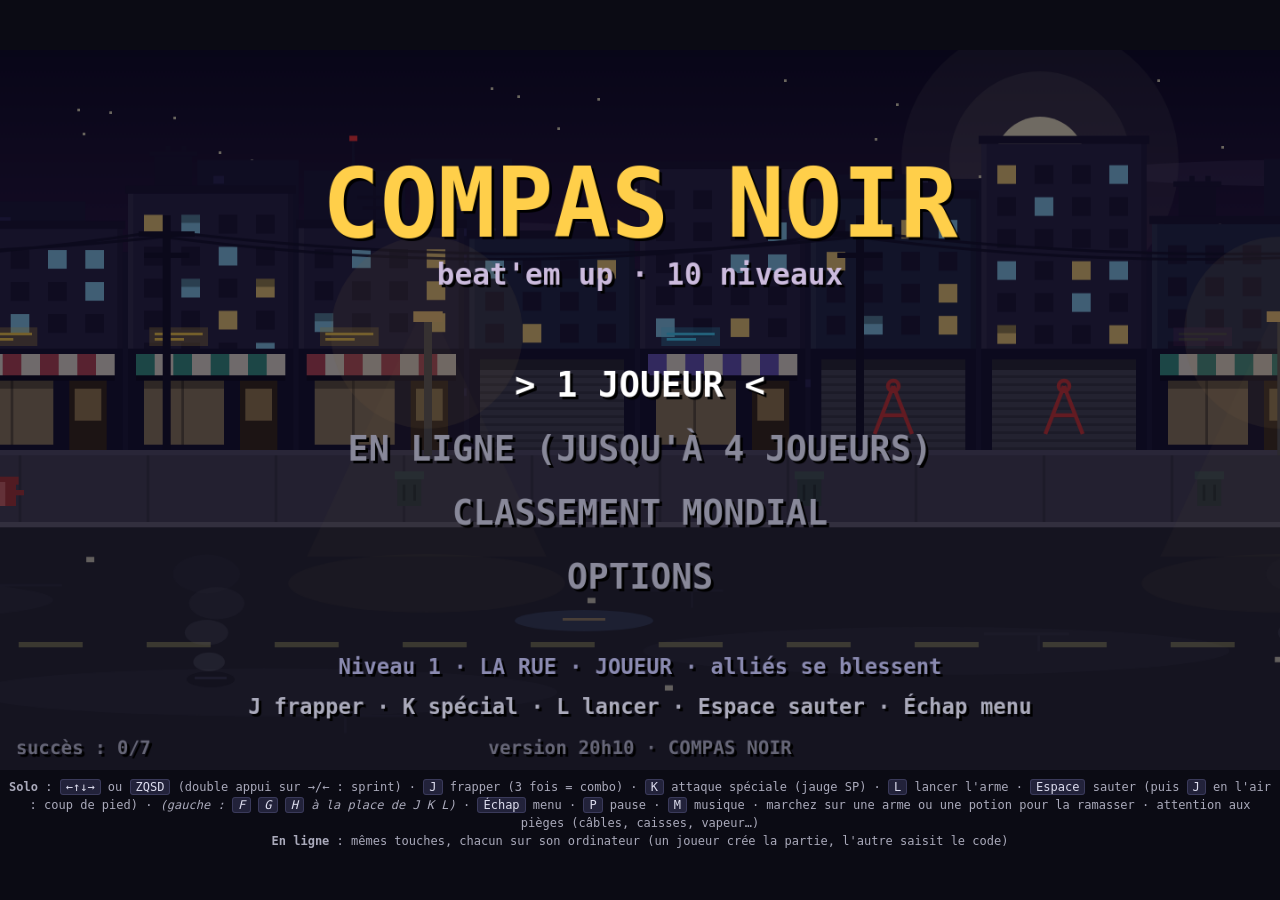
==== commit af062160: "v2: modes rogue, versus, niveau perso (editeur + code partage), tests ajoutes au depot Co-Authored-B" ====
--- a/v2/index.html
+++ b/v2/index.html
@@ -705,7 +705,7 @@
   if (recorded) return;
   recorded = true; lastRank = -1;
   const p = PS[online ? localSlot : 0];
-  if (!p || p.score <= 0) return;
+  if (!p || p.score <= 0 || GMODE === 6 || GMODE === 7) return;
   sbPost({ n: p.name || myName, s: p.score, lv: levelIdx + 1, win: state === 'win', h: p.hero });
 }
 
@@ -741,13 +741,13 @@
     mode: 'punch', tele: 24, combo: 0, phase: 1, dying: false, gone: false, lie: 0, mv: false, weapon: null, wd: 0, likesW: rng() < 0.7, dm: LV.dmgM * DIFFM[DIFF], spm: LV.spdM, spc: 150, ultQ: false, ultCd: 1100, rush: 0, hide: false, mk: false };
 }
 function loadLevel(i) {
-  levelIdx = i; LV = GMODE === 1 ? rushLevel(LEVELS[i]) : LEVELS[i];
+  levelIdx = i; LV = GMODE === 1 ? rushLevel(LEVELS[i]) : GMODE === 6 ? arenaLevel(LEVELS[i]) : GMODE === 7 ? customLevel() : LEVELS[i];
   E = []; PJ = []; FX = []; AL = [];
   for (const p of PS) p.nochair = false;
   HZ = []; ultT = 0; uT = 0; TR = LV.traps.map(t => Object.assign({}, t)); MTR = 0; BPM = LV.bpm || 96; mNext = 0;
   IT = LV.weapons.map(([x, y, type]) => ({ x, y, type, weapon: true, wd: WEAPONS[type].uses, got: false }));
   B = LV.barrels.map(([x, y]) => ({ kind: 'b', x, y, z: 0, hp: 1, gone: false, flash: 0 }));
-  cam = 0; camLimit = LEN - W; waveI = 0; waveActive = false; goT = 0; endT = 0; introT = 170; EV = null; evDone = {};
+  cam = 0; camLimit = GMODE === 6 ? 0 : LEN - W; waveI = 0; waveActive = false; goT = 0; endT = 0; introT = 170; EV = null; evDone = {};
   if (LV.story) startStory(LV.chap, LV.story, false); else storyOn = false;
 }
 const MAXLIVES = 5;
@@ -779,6 +779,7 @@
 function nextLevel() {
   for (const p of PS) {
     p.score += 1000 * (levelIdx + 1);
+    if (GMODE === 5 && !p.out) rogueBonus(p);
     gainXp(p, 60 + 25 * levelIdx);
     if (p.out) { p.out = false; p.lives = 1; p.hp = Math.round(p.maxhp * 0.5); }
     else p.hp = Math.min(p.maxhp, p.hp + Math.round(p.maxhp * 0.45));
@@ -1874,7 +1875,7 @@
   if (waveActive) {
     if (E.every(e => e.gone || e.dying)) {
       waveActive = false; camLimit = LEN - W; goT = 240; if (!(w && w.boss)) SFX.go();
-      if (w && w.boss) endT = 150;
+      if (w && (w.boss || (GMODE === 7 && waveI === LV.waves.length - 1))) endT = 150;
       waveI++;
     }
   } else if (w && !EV && cam >= w.cam - 0.01) {
@@ -2169,7 +2170,7 @@
   for (let f = 0; f < K; f++) { const m = allLog[f] || 0; if (m === pm) c++; else { if (c) rle.push(pm, c); pm = m; c = 1; } }
   if (c) rle.push(pm, c);
   const CH = 400, n = Math.max(1, Math.ceil(rle.length / CH)), id = (Math.random() * 65535) | 0;
-  const meta = { seed: netSeed, lvl: startLevel, ff: FRIENDLY ? 1 : 0, df: dfWire(), h0: PS[0].hero, n0: NAMES[0], K,
+  const meta = { seed: netSeed, lvl: startLevel, ff: FRIENDLY ? 1 : 0, df: dfWire(), cl: GMODE === 7 ? CUSTOM : '', h0: PS[0].hero, n0: NAMES[0], K,
     joins: joins.filter(q => !q.x && q.F <= K).map(q => [q.slot, q.F, q.c, q.n, q.r ? 1 : 0]), drops: dropAt.map((L, s) => [s, L]).filter(q => q[1] !== undefined), dh: dropHist.slice() };
   joinMsgs = [];
   for (let i = 0; i < n; i++) joinMsgs.push({ t: 'cu', to: pend.u, id, i, n, d: rle.slice(i * CH, (i + 1) * CH), meta: i === 0 ? meta : undefined });
@@ -2207,7 +2208,7 @@
 }
 function runCatchUp() {
   const c = catchReady, meta = c.meta; catchReady = null;
-  FRIENDLY = !!meta.ff; setDf(meta.df); startLevel = Math.max(0, Math.min(LEVELS.length - 1, meta.lvl | 0));
+  FRIENDLY = !!meta.ff; setDf(meta.df); if (meta.cl) CUSTOM = String(meta.cl).slice(0, 400); startLevel = Math.max(0, Math.min(LEVELS.length - 1, meta.lvl | 0));
   SEL[0].c = Math.max(0, HERO_KEYS.indexOf(meta.h0)); NAMES[0] = cleanName(meta.n0) || 'JOUEUR 1';
   const keep = rbuf, K = meta.K, slot = localSlot;
   nPlayers = 1; online = true; room = true; act = [true, false, false, false];
@@ -2263,7 +2264,7 @@
   } else if (t === 'start') {
     if (state !== 'select' || roomJoin) return;
     for (let i = 0; i < nPlayers; i++) SEL[i].c = Math.max(0, HERO_KEYS.indexOf(m.heroes[i]));
-    startLevel = Math.max(0, Math.min(LEVELS.length - 1, m.lvl | 0)); FRIENDLY = !!m.ff; setDf(m.df);
+    startLevel = Math.max(0, Math.min(LEVELS.length - 1, m.lvl | 0)); FRIENDLY = !!m.ff; setDf(m.df); if (m.cl) CUSTOM = String(m.cl).slice(0, 400);
     for (let i = 0; i < MAXP; i++) act[i] = !!(m.act && m.act[i]);
     beginOnline(m.seed);
   } else if (t === 'jsel') {
@@ -2513,7 +2514,7 @@
       else if (roomJoin) { /* l'invité attend la synchronisation */ }
       else if (localSlot === 0) {
         const seed = modeSeed((Math.random() * 4294967296) >>> 0);
-        startMsg = { t: 'start', seed, heroes: SEL.slice(0, nPlayers).map(o => HERO_KEYS[o.c]), lvl: startLevel, ff: FRIENDLY ? 1 : 0, df: dfWire(), act: act.map(a => a ? 1 : 0) };
+        startMsg = { t: 'start', seed, heroes: SEL.slice(0, nPlayers).map(o => HERO_KEYS[o.c]), lvl: startLevel, ff: FRIENDLY ? 1 : 0, df: dfWire(), cl: GMODE === 7 ? CUSTOM : '', act: act.map(a => a ? 1 : 0) };
         netSend(startMsg);
         beginOnline(seed);
       }
@@ -2577,7 +2578,7 @@
   cam = Math.min(camLimit, Math.max(cam, lead - W * 0.42));
   if (waveI >= LV.waves.length && !waveActive && endT > 0) {
     endT--;
-    if (endT === 0) { if (levelIdx < LEVELS.length - 1) startSpec(); else startStory('Épilogue', ENDING, true); }
+    if (endT === 0) { if (GMODE === 7) endGame('win'); else if (levelIdx < LEVELS.length - 1) startSpec(); else startStory('Épilogue', ENDING, true); }
   }
 }
 
@@ -2593,6 +2594,8 @@
 const OPTS = [
   { title: true, label: () => 'NIVEAU DE DÉPART : ' + (startLevel + 1) + ' · ' + LEVELS[startLevel].name, adj: d => { const n = unlocked + 1; startLevel = (startLevel + d + n) % n; SFX.move(); }, hint: () => unlocked > 0 ? 'Gauche / Droite : changer de niveau' : 'Terminez un niveau pour débloquer le suivant' },
   { title: true, id: 'md', label: () => 'MODE : ' + MODEN[GMODE], adj: d => { GMODE = (GMODE + d + MODEN.length) % MODEN.length; lsSet('nfer_md', String(GMODE)); SFX.move(); }, act: () => { GMODE = (GMODE + 1) % MODEN.length; lsSet('nfer_md', String(GMODE)); SFX.move(); }, hint: () => MODEH[GMODE] },
+  { title: true, label: () => 'ÉDITEUR DE NIVEAU', act: () => { SFX.pick(); edOpen(); }, hint: () => 'Compose tes vagues, puis joue-les en mode NIVEAU PERSO' },
+  { title: true, label: () => 'CODE DE NIVEAU : ' + CUSTOM.slice(0, 16) + (CUSTOM.length > 16 ? '…' : ''), act: () => { SFX.pick(); try { const v = window.prompt('Code du niveau (celui d\'un ami, ou le tien pour le copier) :', CUSTOM); if (v) { CUSTOM = String(v).trim().slice(0, 400); lsSet('nfer_cl', CUSTOM); GMODE = MODEN.indexOf('NIVEAU PERSO'); lsSet('nfer_md', String(GMODE)); } } catch (e) { /* ignoré */ } }, hint: () => 'Colle le code d\'un ami pour jouer son niveau' },
   { title: true, label: () => 'REVOIR MA MEILLEURE PARTIE' + repInfo('nfer_rep_best'), act: () => { if (!repPlay('nfer_rep_best')) SFX.move(); }, hint: () => 'Rejoue ta meilleure partie solo, touches comprises (Échap pour quitter)' },
   { title: true, label: () => 'REVOIR MA DERNIÈRE PARTIE' + repInfo('nfer_rep_last'), act: () => { if (!repPlay('nfer_rep_last')) SFX.move(); }, hint: () => 'Rejoue ta dernière partie solo (Échap pour quitter)' },
   { title: true, label: () => 'NOM : ' + myName, act: () => { SFX.pick(); if (window.IS_TOUCH) { const v = window.prompt('Votre nom (10 caractères max) :', myName); if (v) setMyName(v); } else { nameBuf = ''; state = 'name'; } } },
@@ -2653,6 +2656,7 @@
     optIdx = navList(L, optIdx, true);
     return;
   }
+  if (state === 'edit') { updEdit(); return; }
   if (state === 'name') {
     if (MENUK) { state = 'options'; return; }
     if (START && nameBuf.trim()) { setMyName(nameBuf); state = 'options'; SFX.pick(); }
@@ -2693,9 +2697,9 @@
 /* ---------- MODES DE JEU : histoire, boss rush, défi du jour, chaos + mutations de boss ---------- */
 /* GMODE est envoyé avec la difficulté (df = DIFF + 4 * GMODE) : tout le monde joue le même mode. Tout ce qui est aléatoire passe par rng(). */
 let GMODE = 0, DAYM = -1, CHK = -1, CHT = 0, CHU = 0, TRS = -1, TRP = false;
-try { GMODE = clamp(parseInt(lsGet('nfer_md', '0'), 10) || 0, 0, 4); } catch (e) { GMODE = 0; }
-const MODEN = ['HISTOIRE', 'BOSS RUSH', 'DÉFI DU JOUR', 'CHAOS', 'TRAÎTRE'];
-const MODEH = ['Les 10 niveaux, dans l\'ordre', 'Les 10 boss à la suite, sans leurs vagues. Boss mutants.', 'Même partie pour tous aujourd\'hui, avec une règle du jour. Boss mutants.', 'Un événement délirant toutes les 25 s. Boss mutants.', 'À 3 joueurs ou plus : l\'un de vous, tiré au sort en secret, doit faire perdre l\'équipe sans se faire repérer.'];
+try { GMODE = clamp(parseInt(lsGet('nfer_md', '0'), 10) || 0, 0, 7); } catch (e) { GMODE = 0; }
+const MODEN = ['HISTOIRE', 'BOSS RUSH', 'DÉFI DU JOUR', 'CHAOS', 'TRAÎTRE', 'ROGUE', 'VERSUS', 'NIVEAU PERSO'];
+const MODEH = ['Les 10 niveaux, dans l\'ordre', 'Les 10 boss à la suite, sans leurs vagues. Boss mutants.', 'Même partie pour tous aujourd\'hui, avec une règle du jour. Boss mutants.', 'Un événement délirant toutes les 25 s. Boss mutants.', 'À 3 joueurs ou plus : l\'un de vous, tiré au sort en secret, doit faire perdre l\'équipe sans se faire repérer.', 'Une seule vie ; à chaque niveau terminé, un bonus tiré au sort. Boss mutants.', 'À 2-4 joueurs en ligne : arène, coups entre joueurs, dernier debout gagne.', 'Ton niveau (éditeur dans Options) ou le code d\'un ami.'];
 const DAYMN = ['ENNEMIS TURBO', 'ENNEMIS FRAGILES MAIS BRUTAUX', 'PAS DE SPÉCIAL', 'TOUS LES ENNEMIS ONT UN PISTOLET', 'UNE SEULE VIE'];
 const CHAN = ['GRAVITÉ LUNAIRE', 'ENNEMIS TURBO', 'PLUIE DE BOMBES', 'TOUS ARMÉS', 'COMMANDES INVERSÉES'];
 const MUTN = ['ENRAGÉ', 'BLINDÉ', 'ESSAIM', 'FISSION'];
@@ -2705,12 +2709,13 @@
 function modeSeed(s) { return GMODE === 2 ? dailySeed() : s; }
 function modeStart(seed) { CHK = -1; CHT = 0; CHU = 0; TRS = -1; TRP = false;
   if (GMODE === 4) { const a = PS.filter(p => !p.out && !p.absent).map(p => p.slot); if (a.length >= 3) TRS = a[Math.floor(rng() * a.length)]; }
-  DAYM = GMODE === 2 ? ((seed >>> 7) % DAYMN.length) : -1; if (DAYM === 4) for (const p of PS) p.lives = 1; }
+  DAYM = GMODE === 2 ? ((seed >>> 7) % DAYMN.length) : -1; if (DAYM === 4) for (const p of PS) p.lives = 1;
+  modeStart2(); }
 /* niveau en boss rush : seulement la vague du boss, déclenchée tout de suite */
 function rushLevel(L) { const bw = L.waves[L.waves.length - 1]; return Object.assign({}, L, { waves: [Object.assign({}, bw, { cam: 0 })], events: [], story: null }); }
 function modEnemy(e) {                                  /* appelé à chaque apparition d'ennemi */
   if (e.type === 'boss') {
-    if (GMODE === 0) return;
+    if (GMODE === 0 || GMODE === 7) return;
     const k = Math.floor(rng() * 4); e.mut = k;
     if (k === 0) { e.spm = (e.spm || 1) * 1.28; e.dm *= 1.2; } else if (k === 1) { e.hp = e.maxhp = Math.round(e.hp * 1.5); }
     return;
@@ -2721,6 +2726,7 @@
 }
 function updModes() {
   if (GMODE === 0 || !LV) return;
+  vsCheck();
   if (GMODE === 4 && TRS < 0) { const a = PS.filter(p => !p.out && !p.absent).map(p => p.slot); if (a.length >= 3) TRS = a[Math.floor(rng() * a.length)]; }      // le traître est tiré dès que 3 joueurs sont là (même image chez tout le monde)
   if (DAYM === 2) for (const p of PS) p.sp = 0;
   for (const e of E) {                                  /* mutations de boss */
@@ -2746,6 +2752,8 @@
 }
 function drawModeHud() {
   if (GMODE === 0) return;
+  if (GMODE === 5) { const me = online ? localSlot : 0; if (PS[me] && PS[me].rb && simF - ROGAT < 420) txt('BONUS : ' + PS[me].rb, W / 2, 226, 9, '#7aff8a', 'center'); }
+  if (GMODE === 6 && PS.length < 2) txt('VERSUS : il faut au moins 2 joueurs en ligne', W / 2, 226, 8, '#ff9a9a', 'center');
   if (GMODE === 4) {
     const me = online ? localSlot : 0;
     if (TRP && TRS >= 0 && PS[TRS]) txt('LE TRAÎTRE : ' + (PS[TRS].name || '?'), W / 2, 240, 8, '#ff5a5a', 'center');
@@ -2754,6 +2762,46 @@
   }
   let s = MODEN[GMODE]; if (GMODE === 2 && DAYM >= 0) s += ' · ' + DAYMN[DAYM]; if (GMODE === 3 && CHK >= 0) s += ' · ' + CHAN[CHK] + ' ' + Math.max(0, Math.ceil((CHU - CHT) / 60)) + 's';
   txt(s, W / 2, 252, 7, GMODE === 3 && CHK >= 0 ? '#ff7ad8' : '#ffcf6a', 'center');
+}
+
+/* ---------- ROGUE : une vie, un bonus tiré au sort à chaque niveau terminé ---------- */
+const ROGB = [['+25 PV MAX', p => { p.maxhp += 25; p.hp += 25; }], ['+12% DÉGÂTS', p => { p.mods.dmg += 0.12; }], ['+10% VITESSE', p => { p.mods.spd += 0.10; }], ['SPÉCIAL RAPIDE', p => { p.mods.sp += 0.25; }],
+  ['VOL DE VIE', p => { p.mods.ls += 0.08; }], ['-8% DÉGÂTS REÇUS', p => { p.mods.dr += 0.08; }], ['+1 VIE', p => { giveLife(p, '+1 VIE'); }], ['SOIN COMPLET', p => { p.hp = p.maxhp; }]];
+let ROGAT = -9999;
+function rogueBonus(p) { const b = ROGB[Math.floor(rng() * ROGB.length)]; b[1](p); p.rb = b[0]; ROGAT = simF; }
+/* ---------- VERSUS : arène sans ennemis, dernier debout ---------- */
+let VSW = -9, VSD = 0;
+function arenaLevel(L) { return Object.assign({}, L, { waves: [], events: [], story: null, traps: [] }); }
+/* ---------- NIVEAU PERSO : niveau décrit par un code, partagé avec les amis ---------- */
+let CUSTOM = '1:thug*3;thug*2,brute*1;thrower*2,brute*1';
+try { const c = lsGet('nfer_cl', ''); if (c) CUSTOM = String(c).slice(0, 400); } catch (e) { /* ignoré */ }
+function parseCustom(code) {
+  const m = /^(\d+)(B?):(.*)$/.exec(String(code || '')), ws = [];
+  const lv = clamp(m ? +m[1] || 1 : 1, 1, LEVELS.length), boss = !!(m && m[2]);
+  if (m) for (const w of m[3].split(';').slice(0, 10)) {
+    const sp = []; let side = 1;
+    for (const tk of w.split(',').slice(0, 8)) { const q = tk.split('*'), k = q[0]; if (!T[k] || k === 'boss') continue; for (let i = 0; i < clamp(+q[1] || 1, 1, 12) && sp.length < 14; i++) { sp.push([k, side]); side = -side; } }
+    if (sp.length) ws.push(sp);
+  }
+  if (!ws.length && !boss) ws.push([['thug', 1], ['thug', -1]]);
+  return { lv, boss, ws };
+}
+function customLevel() {
+  const c = parseCustom(CUSTOM), L = LEVELS[c.lv - 1], n = c.ws.length + (c.boss ? 1 : 0), step = Math.min(220, 1700 / Math.max(1, n));
+  const waves = c.ws.map((sp, i) => ({ cam: Math.round(100 + i * step), spawn: sp }));
+  if (c.boss) waves.push({ cam: Math.round(100 + c.ws.length * step), boss: true, spawn: [['boss', 1]] });
+  return Object.assign({}, L, { waves, events: [], story: null });
+}
+function modeStart2() {                                  /* appelé par modeStart : réglages propres à chaque mode */
+  if (GMODE === 5) for (const p of PS) p.lives = 1;
+  if (GMODE === 6) { VSW = -9; VSD = 0; PS.forEach((p, i) => { p.lives = 1; p.x = [60, 400, 230, 230][i & 3]; p.y = [200, 226, 170, 250][i & 3]; p.face = p.x < 240 ? 1 : -1; }); }
+}
+function vsCheck() {
+  if (GMODE !== 6 || PS.length < 2) return;
+  if (VSW === -9) {
+    const al = PS.filter(p => !p.out && !p.dying);
+    if (al.length <= 1 && simF > 120) { VSW = al.length ? al[0].slot : -2; VSD = simF; ultBanner(al.length ? 'VAINQUEUR : ' + (al[0].name || '?') : 'MATCH NUL', '#ffd34d'); }
+  } else if (simF - VSD > 200) { endGame('win'); }
 }
 /* ---------- REPLAYS : la partie ne dépend que de la graine et des touches, on enregistre donc les touches (solo) et on rejoue ---------- */
 let REP = null, RECL = [], REPI = 0, REPSD = 0, REPBAK = null, REPCFG = null;
@@ -2788,6 +2836,47 @@
   if (REP) { if (REPI >= RECL.length) { toTitle(); return true; } applyMasks([RECL[REPI++], 0, 0, 0]); return false; }
   if (state === 'play') RECL.push(maskOf(HLD[0]));
   return false;
+}
+/* ---------- ÉDITEUR DE NIVEAU : on compose des vagues, le jeu en tire un code à partager (mode NIVEAU PERSO) ---------- */
+let EDT = null;
+const edTypes = () => Object.keys(T).filter(k => k !== 'boss');
+function edOpen() {
+  const c = parseCustom(CUSTOM);
+  EDT = { lv: c.lv, boss: c.boss, ws: c.ws.map(sp => { const m = {}; for (const s of sp) m[s[0]] = (m[s[0]] || 0) + 1; return m; }), row: 0, ty: 0, msg: '' };
+  state = 'edit';
+}
+function edCode() { const e = EDT; return e.lv + (e.boss ? 'B' : '') + ':' + e.ws.map(w => Object.keys(w).filter(k => w[k] > 0).map(k => k + '*' + w[k]).join(',')).filter(Boolean).join(';'); }
+const edTot = w => Object.keys(w).reduce((a, k) => a + w[k], 0);
+function updEdit() {
+  const e = EDT, nW = e.ws.length, last = nW + 3, tys = edTypes();
+  if (MENUK) { state = 'options'; return; }
+  if (PRS[0].up) { e.row = (e.row + last) % (last + 1); SFX.move(); }
+  if (PRS[0].down) { e.row = (e.row + 1) % (last + 1); SFX.move(); }
+  const d = (PRS[0].right ? 1 : 0) - (PRS[0].left ? 1 : 0), ok = START || PRS[0].punch;
+  if (e.row === 0 && d) { e.lv = (e.lv - 1 + d + LEVELS.length) % LEVELS.length + 1; SFX.move(); }
+  else if (e.row === 1 && (d || ok)) { e.boss = !e.boss; SFX.move(); }
+  else if (e.row >= 2 && e.row < 2 + nW) {
+    const w = e.ws[e.row - 2];
+    if (d) { e.ty = (e.ty + d + tys.length) % tys.length; SFX.move(); }
+    if (PRS[0].punch && edTot(w) < 12) { w[tys[e.ty]] = (w[tys[e.ty]] || 0) + 1; SFX.pick(); }
+    if (PRS[0].special) { if (w[tys[e.ty]] > 0) w[tys[e.ty]]--; else { const k = Object.keys(w).filter(z => w[z] > 0).pop(); if (k) w[k]--; else { e.ws.splice(e.row - 2, 1); e.row = Math.min(e.row, e.ws.length + 1); } } SFX.move(); }
+  } else if (e.row === 2 + nW && ok && nW < 8) { e.ws.push({}); e.row = 2 + nW; SFX.pick(); }
+  else if (e.row === 3 + nW && ok) {
+    const code = edCode(); CUSTOM = code; lsSet('nfer_cl', code); GMODE = MODEN.indexOf('NIVEAU PERSO'); lsSet('nfer_md', String(GMODE)); SFX.pick(); state = 'options';
+  }
+}
+function drawEdit() {
+  const e = EDT, nW = e.ws.length, tys = edTypes();
+  g.fillStyle = 'rgba(5,3,15,.88)'; g.fillRect(0, 0, W, H);
+  txt('ÉDITEUR DE NIVEAU', W / 2, 20, 16, '#ffcf4a', 'center');
+  const rows = [['DÉCOR : ' + e.lv + ' · ' + LEVELS[e.lv - 1].name + '   (← →)', 0], ['BOSS FINAL : ' + (e.boss ? 'OUI' : 'NON') + '   (← → ou J)', 1]];
+  e.ws.forEach((w, i) => rows.push(['VAGUE ' + (i + 1) + ' : ' + (Object.keys(w).filter(k => w[k] > 0).map(k => T[k].name + ' x' + w[k]).join(', ') || '(vide)'), 2 + i]));
+  rows.push([nW < 8 ? '+ NOUVELLE VAGUE (J)' : '(8 vagues maximum)', 2 + nW]); rows.push(['TERMINER ET JOUER CE NIVEAU (J)', 3 + nW]);
+  const vis = 10, st = clamp(e.row - 4, 0, Math.max(0, rows.length - vis));
+  rows.slice(st, st + vis).forEach((r, i) => { const on = r[1] === e.row; txt((on ? '> ' : '  ') + r[0], W / 2, 42 + i * 16, 9, on ? '#fff' : '#9a9ac0', 'center'); });
+  txt('Ennemi : ◄ ' + T[tys[e.ty]].name + ' ►   (sur une vague : ← → choisir, J ajouter, K retirer)', W / 2, 218, 8, '#8fe0a8', 'center');
+  txt('Code : ' + edCode().slice(0, 70), W / 2, 232, 7, '#cbd', 'center');
+  txt('Haut / Bas · Échap : retour sans valider', W / 2, 258, 8, '#8a8ab0', 'center');
 }
 /* ====================================================================
    RENDU
@@ -4419,16 +4508,19 @@
   if (netMsg) txt(netMsg, W / 2, 222, 10, '#f66', 'center');
   txt('J frapper · K spécial · L lancer · Espace sauter · Échap menu', W / 2, 249, 8, '#aab', 'center');
   txt('succès : ' + doneAch().length + '/' + ACHS.length, 6, 264, 7, '#667', 'left');
-  txt('version 19h40 · COMPAS NOIR', W / 2, 264, 7, '#667', 'center');
+  txt('version 20h10 · COMPAS NOIR', W / 2, 264, 7, '#667', 'center');
 }
 function drawOptions() {
   g.fillStyle = 'rgba(5,3,15,.82)'; g.fillRect(0, 0, W, H);
-  txt('OPTIONS', W / 2, 38, 22, '#ffcf4a', 'center');
+  txt('OPTIONS', W / 2, 30, 18, '#ffcf4a', 'center');
   const L = optList('title').concat([{ label: () => 'RETOUR' }]);
-  L.forEach((it, i) => {
-    const on = i === optIdx;
-    txt((on ? '> ' : '  ') + it.label() + (on ? ' <' : '  '), W / 2, 72 + i * 17, 11, on ? '#fff' : '#9a9ac0', 'center');
+  const vis = 11, st0 = clamp(optIdx - 5, 0, Math.max(0, L.length - vis));
+  L.slice(st0, st0 + vis).forEach((it, k) => {
+    const i = st0 + k, on = i === optIdx;
+    txt((on ? '> ' : '  ') + it.label() + (on ? ' <' : '  '), W / 2, 62 + k * 16, 10, on ? '#fff' : '#9a9ac0', 'center');
   });
+  if (st0 > 0) txt('▲', W - 14, 62, 9, '#8a8ab0', 'center');
+  if (st0 + vis < L.length) txt('▼', W - 14, 62 + (vis - 1) * 16, 9, '#8a8ab0', 'center');
   const cur = L[optIdx];
   if (cur && cur.hint) txt(cur.hint(), W / 2, 242, 8, '#cbd', 'center');
   txt('Haut / Bas · Gauche / Droite : modifier · Entrée · Échap : retour', W / 2, 258, 8, '#8a8ab0', 'center');
@@ -4880,7 +4972,7 @@
   g.setTransform(RS, 0, 0, RS, 0, 0);
   g.save();
   if (shake > 0 && SHAKEON) g.translate(Math.round((Math.random() * 2 - 1) * shake * 0.5), Math.round((Math.random() * 2 - 1) * shake * 0.5));
-  const menu = state === 'title' || state === 'select' || state === 'online' || state === 'options' || state === 'name' || state === 'scores';
+  const menu = state === 'title' || state === 'edit' || state === 'select' || state === 'online' || state === 'options' || state === 'name' || state === 'scores';
   drawBG(menu ? tick * 0.5 : cam);
   if (!menu) {
     const list = [];
@@ -4902,6 +4994,7 @@
   if (state === 'title') drawTitle();
   else if (state === 'select') drawSelect();
   else if (state === 'online') drawOnline();
+  else if (state === 'edit') drawEdit();
   else if (state === 'name') drawNameEntry();
   else if (state === 'options') drawOptions();
   else if (state === 'scores') drawScores();
@@ -4925,8 +5018,8 @@
     }
     if (state === 'win') {
       g.fillStyle = 'rgba(0,0,0,.6)'; g.fillRect(0, 0, W, H);
-      txt('VICTOIRE !', W / 2, 96, 28, '#ffd34d', 'center');
-      txt('Les ' + LEVELS.length + ' niveaux sont terminés', W / 2, 114, 10, '#cbd', 'center');
+      txt(GMODE === 6 ? (VSW >= 0 && PS[VSW] ? (PS[VSW].name || '?') + ' GAGNE !' : 'MATCH NUL') : 'VICTOIRE !', W / 2, 96, GMODE === 6 ? 22 : 28, '#ffd34d', 'center');
+      txt(GMODE === 6 ? 'Versus : dernier debout' : GMODE === 7 ? 'Niveau personnalisé terminé' : 'Les ' + LEVELS.length + ' niveaux sont terminés', W / 2, 114, 10, '#cbd', 'center');
       endScores(); endStats();
       if (endT > 60) txt(online ? 'ENTRÉE pour rejouer (choix des héros)' : 'ENTRÉE pour revenir au titre', W / 2, 252, 11, '#cbd', 'center');
     }
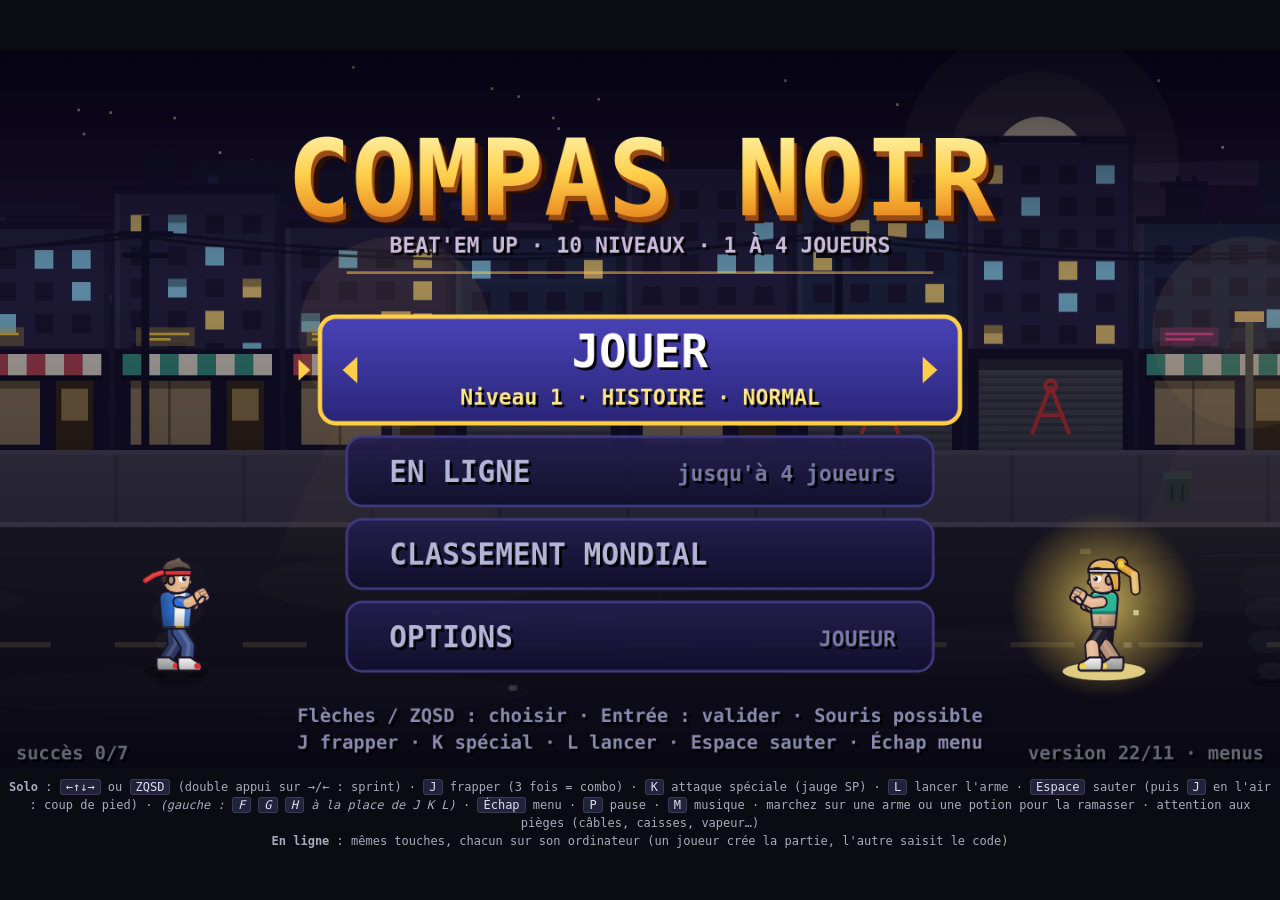
==== commit b561660a: "v2: accueil et options refaits (onglets, boutons, souris/tactile, menu en jeu) Co-Authored-By: Claud" ====
--- a/v2/index.html
+++ b/v2/index.html
@@ -80,7 +80,15 @@
 const cv = document.getElementById('c');
 let g = cv.getContext('2d');
 g.imageSmoothingEnabled = false;
-cv.addEventListener('pointerdown', () => { cv.focus(); unlockAudio(); });
+/* souris et tactile dans les menus : chaque écran de menu déclare ses zones cliquables (HIT) à chaque image ; les clics sont traités dans step() */
+let HIT = [], PTRQ = [];
+function ptrHit(e) {
+  const r = cv.getBoundingClientRect(), x = (e.clientX - r.left) / r.width * W, y = (e.clientY - r.top) / r.height * H;
+  for (let i = HIT.length - 1; i >= 0; i--) { const h = HIT[i]; if (x >= h.x && x < h.x + h.w && y >= h.y && y < h.y + h.h) return { h, x, y }; }
+  return null;
+}
+cv.addEventListener('pointermove', e => { if (e.pointerType === 'touch') return; const r = ptrHit(e); cv.style.cursor = r ? 'pointer' : 'default'; if (r && r.h.hov) r.h.hov(); });
+cv.addEventListener('pointerdown', e => { cv.focus(); unlockAudio(); const r = ptrHit(e); if (r && r.h.fn) PTRQ.push(() => r.h.fn(r.x)); });
 
 /* ---------- entrées ---------- */
 const SP_COST_VIVE = 50;
@@ -2591,24 +2599,34 @@
 ];
 /* options : une seule liste, utilisée par l'accueil (tout) et par le menu en jeu (sans niveau ni nom) */
 const toggleFF = () => { FRIENDLY = !FRIENDLY; lsSet('nfer_ff', FRIENDLY ? '1' : '0'); SFX.pick(); };
+const setMd = d => { GMODE = (GMODE + d + MODEN.length) % MODEN.length; lsSet('nfer_md', String(GMODE)); SFX.move(); };
+const setDf2 = d => { DIFF = (DIFF + d + 3) % 3; lsSet('nfer_df', String(DIFF)); SFX.move(); };
+const toggleShake = () => { SHAKEON = !SHAKEON; lsSet('nfer_shake', SHAKEON ? '1' : '0'); SFX.pick(); };
+const toggleMus = () => { musicOn = !musicOn; if (MUS) MUS.gain.value = musicOn ? 0.5 : 0; SFX.pick(); };
+const toggleSfx = () => { sfxOn = !sfxOn; if (sfxOn) SFX.pick(); };
+const OB = v => v ? 'OUI' : 'NON';
+/* cat : onglet des options (0 JEU, 1 SON ET ÉCRAN, 2 CRÉATION) ; n : nom ; v : valeur affichée à droite ; adj : gauche/droite ; act : Entrée */
+const OPT_TABS = ['JEU', 'SON ET ÉCRAN', 'CRÉATION'];
 const OPTS = [
-  { title: true, label: () => 'NIVEAU DE DÉPART : ' + (startLevel + 1) + ' · ' + LEVELS[startLevel].name, adj: d => { const n = unlocked + 1; startLevel = (startLevel + d + n) % n; SFX.move(); }, hint: () => unlocked > 0 ? 'Gauche / Droite : changer de niveau' : 'Terminez un niveau pour débloquer le suivant' },
-  { title: true, id: 'md', label: () => 'MODE : ' + MODEN[GMODE], adj: d => { GMODE = (GMODE + d + MODEN.length) % MODEN.length; lsSet('nfer_md', String(GMODE)); SFX.move(); }, act: () => { GMODE = (GMODE + 1) % MODEN.length; lsSet('nfer_md', String(GMODE)); SFX.move(); }, hint: () => MODEH[GMODE] },
-  { title: true, label: () => 'ÉDITEUR DE NIVEAU', act: () => { SFX.pick(); edOpen(); }, hint: () => 'Compose tes vagues, puis joue-les en mode NIVEAU PERSO' },
-  { title: true, label: () => 'CODE DE NIVEAU : ' + CUSTOM.slice(0, 16) + (CUSTOM.length > 16 ? '…' : ''), act: () => { SFX.pick(); try { const v = window.prompt('Code du niveau (celui d\'un ami, ou le tien pour le copier) :', CUSTOM); if (v) { CUSTOM = String(v).trim().slice(0, 400); lsSet('nfer_cl', CUSTOM); GMODE = MODEN.indexOf('NIVEAU PERSO'); lsSet('nfer_md', String(GMODE)); } } catch (e) { /* ignoré */ } }, hint: () => 'Colle le code d\'un ami pour jouer son niveau' },
-  { title: true, label: () => 'REVOIR MA MEILLEURE PARTIE' + repInfo('nfer_rep_best'), act: () => { if (!repPlay('nfer_rep_best')) SFX.move(); }, hint: () => 'Rejoue ta meilleure partie solo, touches comprises (Échap pour quitter)' },
-  { title: true, label: () => 'REVOIR MA DERNIÈRE PARTIE' + repInfo('nfer_rep_last'), act: () => { if (!repPlay('nfer_rep_last')) SFX.move(); }, hint: () => 'Rejoue ta dernière partie solo (Échap pour quitter)' },
-  { title: true, label: () => 'NOM : ' + myName, act: () => { SFX.pick(); if (window.IS_TOUCH) { const v = window.prompt('Votre nom (10 caractères max) :', myName); if (v) setMyName(v); } else { nameBuf = ''; state = 'name'; } } },
-  { title: true, id: 'df', label: () => 'DIFFICULTÉ : ' + DIFFN[DIFF], adj: d => { DIFF = (DIFF + d + 3) % 3; lsSet('nfer_df', String(DIFF)); SFX.move(); }, act: () => { DIFF = (DIFF + 1) % 3; lsSet('nfer_df', String(DIFF)); SFX.pick(); }, hint: () => 'Facile : ennemis plus faibles · Difficile : ennemis plus costauds (choix de l\'hôte en ligne)' },
-  { label: () => 'SECOUSSES D\'ÉCRAN : ' + (SHAKEON ? 'OUI' : 'NON'), act: () => { SHAKEON = !SHAKEON; lsSet('nfer_shake', SHAKEON ? '1' : '0'); SFX.pick(); }, adj: () => { SHAKEON = !SHAKEON; lsSet('nfer_shake', SHAKEON ? '1' : '0'); } },
-  { id: 'ff', label: () => 'DÉGÂTS ENTRE ALLIÉS : ' + (FRIENDLY ? 'OUI' : 'NON'), act: toggleFF, adj: toggleFF, hint: () => 'Coups entre joueurs : oui = les alliés se blessent (moitié des dégâts)' },
-  { label: () => 'MUSIQUE : ' + (musicOn ? 'OUI' : 'NON'), act: () => { musicOn = !musicOn; if (MUS) MUS.gain.value = musicOn ? 0.5 : 0; }, adj: () => { musicOn = !musicOn; if (MUS) MUS.gain.value = musicOn ? 0.5 : 0; } },
-  { label: () => 'BRUITAGES : ' + (sfxOn ? 'OUI' : 'NON'), act: () => { sfxOn = !sfxOn; }, adj: () => { sfxOn = !sfxOn; } },
-  { label: () => 'PLEIN ÉCRAN : ' + (document.fullscreenElement ? 'OUI' : 'NON'), act: () => {
+  { cat: 0, title: true, n: 'NOM DU JOUEUR', v: () => myName, act: () => { SFX.pick(); if (window.IS_TOUCH) { const v = window.prompt('Votre nom (10 caractères max) :', myName); if (v) setMyName(v); } else { nameBuf = ''; state = 'name'; } }, hint: () => 'Le nom affiché en jeu et dans le classement mondial' },
+  { cat: 0, title: true, n: 'NIVEAU DE DÉPART', v: () => (startLevel + 1) + ' · ' + LEVELS[startLevel].name, adj: d => { const n = unlocked + 1; startLevel = (startLevel + d + n) % n; SFX.move(); }, hint: () => unlocked > 0 ? 'Gauche / Droite : choisir parmi les niveaux débloqués' : 'Terminez un niveau pour débloquer le suivant' },
+  { cat: 0, title: true, id: 'md', n: 'MODE DE JEU', v: () => MODEN[GMODE], adj: setMd, act: () => setMd(1), hint: () => MODEH[GMODE] },
+  { cat: 0, title: true, id: 'df', n: 'DIFFICULTÉ', v: () => DIFFN[DIFF], adj: setDf2, act: () => setDf2(1), hint: () => 'Facile : ennemis plus faibles · Difficile : ennemis plus costauds (choix de l\'hôte en ligne)' },
+  { cat: 0, id: 'ff', n: 'DÉGÂTS ENTRE ALLIÉS', v: () => OB(FRIENDLY), act: toggleFF, adj: toggleFF, hint: () => 'Coups entre joueurs : oui = les alliés se blessent (moitié des dégâts)' },
+  { cat: 1, n: 'MUSIQUE', v: () => OB(musicOn), act: toggleMus, adj: toggleMus },
+  { cat: 1, n: 'BRUITAGES', v: () => OB(sfxOn), act: toggleSfx, adj: toggleSfx },
+  { cat: 1, n: 'SECOUSSES D\'ÉCRAN', v: () => OB(SHAKEON), act: toggleShake, adj: toggleShake, hint: () => 'Tremblements de l\'image lors des gros coups' },
+  { cat: 1, n: 'PLEIN ÉCRAN', v: () => OB(!!document.fullscreenElement), act: () => {
     try { if (document.fullscreenElement) document.exitFullscreen(); else document.documentElement.requestFullscreen(); } catch (e) { /* ignoré */ }
-  } }
+  } },
+  { cat: 2, title: true, n: 'ÉDITEUR DE NIVEAU', act: () => { SFX.pick(); edOpen(); }, hint: () => 'Compose tes vagues, puis joue-les en mode NIVEAU PERSO' },
+  { cat: 2, title: true, n: 'CODE DE NIVEAU', v: () => CUSTOM.slice(0, 14) + (CUSTOM.length > 14 ? '…' : ''), act: () => { SFX.pick(); try { const v = window.prompt('Code du niveau (celui d\'un ami, ou le tien pour le copier) :', CUSTOM); if (v) { CUSTOM = String(v).trim().slice(0, 400); lsSet('nfer_cl', CUSTOM); GMODE = MODEN.indexOf('NIVEAU PERSO'); lsSet('nfer_md', String(GMODE)); } } catch (e) { /* ignoré */ } }, hint: () => 'Colle le code d\'un ami pour jouer son niveau' },
+  { cat: 2, title: true, n: 'REVOIR MA MEILLEURE PARTIE', act: () => { if (!repPlay('nfer_rep_best')) SFX.move(); }, v: () => repInfo('nfer_rep_best').replace(/[()]/g, '').trim(), hint: () => 'Rejoue ta meilleure partie solo, touches comprises (Échap pour quitter)' },
+  { cat: 2, title: true, n: 'REVOIR MA DERNIÈRE PARTIE', act: () => { if (!repPlay('nfer_rep_last')) SFX.move(); }, v: () => repInfo('nfer_rep_last').replace(/[()]/g, '').trim(), hint: () => 'Rejoue ta dernière partie solo (Échap pour quitter)' }
 ];
-let menuSub = false, optIdx = 0;
+OPTS.forEach(o => { o.label = () => o.n + (o.v ? ' : ' + o.v() : ''); });          // texte simple pour le menu en jeu
+let menuSub = false, optIdx = 0, optTab = 0;
+const optRows = t => OPTS.filter(o => o.cat === t);
 const optList = ctx => OPTS.filter(o => ctx === 'title' ? true : (!o.title && (o.id !== 'ff' || !online)));
 const subList = () => optList('game').concat([{ label: () => 'RETOUR', act: () => { menuSub = false; menuIdx2 = 0; } }]);
 const menuList = () => MENU_ALL.filter(m => !m.show || m.show());
@@ -2623,11 +2641,21 @@
 }
 function updMenu() { menuIdx2 = navList(curMenu(), menuIdx2, true); }
 
+/* ---------- accueil : une seule liste, utilisée par la mise à jour, le dessin et la souris ---------- */
+const TITLE = [
+  { n: 'JOUER', big: true, sub: () => 'Niveau ' + (startLevel + 1) + ' · ' + MODEN[GMODE] + ' · ' + DIFFN[DIFF], adj: d => { const n = unlocked + 1; startLevel = (startLevel + d + n) % n; SFX.move(); }, act: () => { nPlayers = 1; initSelect(); state = 'select'; SFX.pick(); } },
+  { n: 'EN LIGNE', sub: () => 'jusqu\'à 4 joueurs', act: () => { goOnlineAuto(); SFX.pick(); } },
+  { n: 'CLASSEMENT MONDIAL', act: () => { state = 'scores'; sbLoad(); SFX.pick(); } },
+  { n: 'OPTIONS', sub: () => myName, act: () => { state = 'options'; optIdx = 0; SFX.pick(); } }
+];
+function titleGo(i) { unlockAudio(); netMsg = ''; NAMES[0] = myName; menuIdx = i; TITLE[i].act(); }
+function optTabGo(t) { optTab = (t + OPT_TABS.length) % OPT_TABS.length; optIdx = Math.min(optIdx, optRows(optTab).length); SFX.move(); }
 /* ---------- boucle de mise à jour ---------- */
 function step() {
   tick++;
   poll();
   RAW = Object.assign({}, PRS[online ? localSlot : 0]);
+  while (PTRQ.length) PTRQ.shift()();
   musicTick();
   relTick();
   if (toastT > 0) toastT--;
@@ -2638,22 +2666,24 @@
   if (state !== 'play') { menuOpen = false; menuSub = false; }
   if (state === 'title') {
     cam = 0;
-    if (PRS[0].up) { menuIdx = (menuIdx + 3) % 4; SFX.move(); }
-    if (PRS[0].down) { menuIdx = (menuIdx + 1) % 4; SFX.move(); }
-    if (START || PRS[0].punch || PRS[0].jump) {
-      unlockAudio(); netMsg = '';
-      NAMES[0] = myName;
-      if (menuIdx === 0) { nPlayers = 1; initSelect(); state = 'select'; SFX.pick(); }
-      else if (menuIdx === 1) { goOnlineAuto(); SFX.pick(); }
-      else if (menuIdx === 2) { state = 'scores'; sbLoad(); SFX.pick(); }
-      else if (menuIdx === 3) { state = 'options'; optIdx = 0; SFX.pick(); }
-    }
+    const n = TITLE.length, P = PRS[0];
+    if (P.up) { menuIdx = (menuIdx + n - 1) % n; SFX.move(); }
+    if (P.down) { menuIdx = (menuIdx + 1) % n; SFX.move(); }
+    const it = TITLE[menuIdx];
+    if (it.adj && (P.left || P.right)) it.adj(P.right ? 1 : -1);
+    else if (START || P.punch || P.jump) titleGo(menuIdx);
     return;
   }
   if (state === 'options') {
-    const L = optList('title').concat([{ label: () => 'RETOUR', act: () => { state = 'title'; } }]);
+    const rows = optRows(optTab), n = rows.length, lr = RAW.left || RAW.right, d = RAW.right ? 1 : -1;
     if (MENUK) { state = 'title'; SFX.move(); return; }
-    optIdx = navList(L, optIdx, true);
+    if (RAW.up) { optIdx = optIdx <= -1 ? n : optIdx - 1; SFX.move(); }
+    if (RAW.down) { optIdx = optIdx >= n ? -1 : optIdx + 1; SFX.move(); }
+    const it = rows[optIdx], go = START || RAW.punch || RAW.jump;
+    if (optIdx === -1) { if (lr) optTabGo(optTab + d); }
+    else if (optIdx === n) { if (go) { state = 'title'; SFX.pick(); } }
+    else if (lr) { if (it.adj) it.adj(d); else optTabGo(optTab + d); }
+    else if (go) { SFX.pick(); if (it.act) it.act(); else if (it.adj) it.adj(1); }
     return;
   }
   if (state === 'edit') { updEdit(); return; }
@@ -4450,14 +4480,10 @@
 }
 function drawMenu() {
   g.fillStyle = 'rgba(0,0,0,.62)'; g.fillRect(0, 0, W, H);
-  const ML = curMenu(), bw = 250, bh = 40 + ML.length * 22 + 26, bx = (W - bw) / 2, by = (H - bh) / 2;
-  g.fillStyle = 'rgba(24,20,48,.96)'; g.fillRect(bx, by, bw, bh);
-  g.strokeStyle = '#4a4690'; g.lineWidth = 1; g.strokeRect(bx + 0.5, by + 0.5, bw - 1, bh - 1);
-  txt(menuSub ? 'OPTIONS' : 'MENU', W / 2, by + 20, 14, '#ffcf4a', 'center');
-  ML.forEach((it, i) => {
-    const on = i === menuIdx2;
-    txt((on ? '> ' : '  ') + it.label() + (on ? ' <' : '  '), W / 2, by + 46 + i * 22, 11, on ? '#fff' : '#9a9ac0', 'center');
-  });
+  const ML = curMenu(), bw = 270, rh = 24, bh = 44 + ML.length * (rh + 4) + 20, bx = (W - bw) / 2, by = Math.round((H - bh) / 2);
+  panel(bx, by, bw, bh);
+  txt(menuSub ? 'OPTIONS' : 'MENU', W / 2, by + 24, 14, '#ffcf4a', 'center');
+  ML.forEach((it, i) => drawRow(bx + 12, by + 36 + i * (rh + 4), bw - 24, rh, it, i === menuIdx2, () => { menuIdx2 = i; }));
   txt((online ? (others() > 0 ? 'Votre héros est protégé, les autres jouent · ' : 'Jeu en pause · ') : '') + (menuSub ? 'Gauche / Droite : modifier · Échap : retour' : 'Haut / Bas · Entrée · Échap : fermer'), W / 2, by + bh - 8, 7, '#8a8ab0', 'center');
 }
 function hud() {
@@ -4494,36 +4520,109 @@
   if (online && desync) txt('DÉSYNCHRONISÉ : relancez la partie', W / 2, 64, 10, '#f66', 'center');
 }
 
-let PREV = null;
+let PREV = null, TPREV = null, vigG = null;
+/* ---------- briques d'interface (menus) ---------- */
+function rr(x, y, w, h, r) { g.beginPath(); g.moveTo(x + r, y); g.arcTo(x + w, y, x + w, y + h, r); g.arcTo(x + w, y + h, x, y + h, r); g.arcTo(x, y + h, x, y, r); g.arcTo(x, y, x + w, y, r); g.closePath(); }
+function panel(x, y, w, h) {
+  rr(x, y, w, h, 6); g.fillStyle = 'rgba(12,9,30,.9)'; g.fill();
+  g.strokeStyle = '#4a4690'; g.lineWidth = 1; g.stroke();
+}
+function tri(x, y, dir, sz, col) { g.fillStyle = col; g.beginPath(); g.moveTo(x, y - sz); g.lineTo(x + dir * sz * 1.1, y); g.lineTo(x, y + sz); g.closePath(); g.fill(); }
+function hitBox(x, y, w, h, fn, hov) { HIT.push({ x, y, w, h, fn, hov }); }
+function wrapTxt(str, n) {
+  const out = []; let cur = '';
+  String(str).split(' ').forEach(w => { if ((cur + ' ' + w).trim().length > n) { out.push(cur); cur = w; } else cur = (cur + ' ' + w).trim(); });
+  if (cur) out.push(cur); return out;
+}
+const valCol = v => v === 'OUI' || v === 'FACILE' ? '#7dffa0' : v === 'NON' ? '#8a8ab0' : v === 'DIFFICILE' ? '#ff8a7a' : '#fff';
+/* une ligne de menu : nom à gauche, valeur à droite avec flèches si on peut la modifier */
+function drawRow(x, y, w, h, it, on, focus) {
+  rr(x, y, w, h, 4); g.fillStyle = on ? '#2e2a78' : 'rgba(30,26,64,.75)'; g.fill();
+  if (on) { g.strokeStyle = '#ffcf4a'; g.lineWidth = 1.2; g.stroke(); g.fillStyle = '#ffcf4a'; g.fillRect(x + 3, y + 4, 2, h - 8); }
+  const name = it.n || it.label(), ty = y + h / 2 + 3.5, v = it.v ? it.v() : '';
+  txt(name, x + 12, ty, 9, on ? '#fff' : '#b4b4d8', 'left');
+  let vw = 0;
+  if (v) { g.font = 'bold 9px monospace'; vw = g.measureText(v).width; txt(v, x + w - 20 - (it.adj ? 4 : 0), ty, 9, on ? valCol(v) : valCol(v) === '#fff' ? '#d8d8f0' : valCol(v), 'right'); }
+  const cy = y + h / 2;
+  if (it.adj) { const rx = x + w - 11, lx = rx - vw - 22; tri(rx - 4, cy, 1, 3.5, on ? '#ffcf4a' : '#6a66a0'); tri(lx + 4, cy, -1, 3.5, on ? '#ffcf4a' : '#6a66a0'); }
+  else if (it.act && !(it.n === 'REPRENDRE')) tri(x + w - 13, cy, 1, 3.5, on ? '#ffcf4a' : '#6a66a0');
+  hitBox(x, y, w, h, px => {
+    if (focus) focus();
+    if (it.adj && v && px > x + w - 26 - vw - 8) { it.adj(px < x + w - 20 - vw / 2 ? -1 : 1); }
+    else if (it.act) { SFX.pick(); it.act(); } else if (it.adj) it.adj(1);
+  }, () => { if (focus && !on) { focus(); SFX.move(); } });
+}
+function drawTitleHero(k, x, face) {
+  const hk = HERO_KEYS[k % HERO_KEYS.length];
+  if (!TPREV) TPREV = {};
+  const e = TPREV[hk] || (TPREV[hk] = mkPlayer(hk, 0));
+  e.x = x; e.y = 232; e.z = 0; e.face = face; e.st = 'free'; e.t = 0; e.name = '';
+  const c0 = cam; cam = 0; drawChar(e); cam = c0;
+}
 function drawTitle() {
-  g.fillStyle = 'rgba(5,3,15,.55)'; g.fillRect(0, 0, W, H);
-  txt('COMPAS NOIR', W / 2, 70, 36, '#ffcf4a', 'center');
-  txt('beat\'em up · 10 niveaux', W / 2, 88, 11, '#cbd', 'center');
-  const items = ['1 JOUEUR', 'EN LIGNE (JUSQU\'À 4 JOUEURS)', 'CLASSEMENT MONDIAL', 'OPTIONS'];
-  items.forEach((o, i) => {
-    const on = i === menuIdx;
-    txt((on ? '> ' : '  ') + o + (on ? ' <' : '  '), W / 2, 130 + i * 24, 13, on ? '#fff' : '#889', 'center');
+  if (!vigG) { vigG = g.createLinearGradient(0, 0, 0, H); vigG.addColorStop(0, 'rgba(4,2,14,.75)'); vigG.addColorStop(0.32, 'rgba(4,2,14,.35)'); vigG.addColorStop(0.62, 'rgba(4,2,14,.5)'); vigG.addColorStop(1, 'rgba(4,2,14,.85)'); }
+  g.fillStyle = vigG; g.fillRect(0, 0, W, H);
+  // héros sur les côtés : ils changent de temps en temps
+  const ph = (tick / 420) | 0, fa = Math.min(1, (420 - tick % 420) / 30, (tick % 420) / 30 + 0.01);
+  g.globalAlpha = Math.max(0, fa);
+  drawTitleHero(ph * 2, 66, 1); drawTitleHero(ph * 2 + 1, W - 66, -1);
+  g.globalAlpha = 1;
+  // logo
+  g.font = 'bold 40px monospace'; g.textAlign = 'center';
+  g.fillStyle = '#2a0f06'; g.fillText('COMPAS NOIR', W / 2 + 3, 62 + 3);
+  g.fillStyle = '#9a4a14'; g.fillText('COMPAS NOIR', W / 2 + 1, 62 + 2);
+  const lg = g.createLinearGradient(0, 30, 0, 64); lg.addColorStop(0, '#fff2a8'); lg.addColorStop(0.5, '#ffcf4a'); lg.addColorStop(1, '#e8861e');
+  g.fillStyle = lg; g.fillText('COMPAS NOIR', W / 2, 62);
+  g.fillStyle = '#ffcf4a'; g.globalAlpha = 0.5; g.fillRect(W / 2 - 110, 83, 220, 1); g.globalAlpha = 1;
+  txt('BEAT\'EM UP · 10 NIVEAUX · 1 À 4 JOUEURS', W / 2, 76, 8, '#cbd', 'center');
+  if (netMsg) txt(netMsg, W / 2, 94, 9, '#f66', 'center');
+  // boutons
+  let y = 100;
+  TITLE.forEach((it, i) => {
+    const on = i === menuIdx, h = it.big ? 40 : 26, bw = it.big ? 240 : 220, x = (W - bw) / 2;
+    rr(x, y, bw, h, 6);
+    const bg = g.createLinearGradient(0, y, 0, y + h);
+    if (on) { bg.addColorStop(0, '#4a43b8'); bg.addColorStop(1, '#2a2578'); } else { bg.addColorStop(0, 'rgba(36,31,80,.92)'); bg.addColorStop(1, 'rgba(18,15,46,.92)'); }
+    g.fillStyle = bg; g.fill();
+    g.strokeStyle = on ? '#ffcf4a' : '#3e3a80'; g.lineWidth = on ? 1.6 : 1; g.stroke();
+    if (it.big) {
+      txt(it.n, W / 2, y + 19, 17, on ? '#fff' : '#dde', 'center');
+      txt(it.sub(), W / 2, y + 33, 8, on ? '#ffe58a' : '#9a9ac0', 'center');
+      if (it.adj) { tri(x + 14, y + h / 2, -1, 5, on ? '#ffcf4a' : '#6a66a0'); tri(x + bw - 14, y + h / 2, 1, 5, on ? '#ffcf4a' : '#6a66a0'); }
+    } else {
+      txt(it.n, x + 16, y + 17, 11, on ? '#fff' : '#b4b4d8', 'left');
+      if (it.sub) txt(it.sub(), x + bw - 14, y + 16.5, 8, on ? '#ffe58a' : '#7a7aa8', 'right');
+    }
+    if (on) tri(x - 9 + Math.sin(tick / 8) * 1.5, y + h / 2, 1, 4, '#ffcf4a');
+    const ix = i;
+    hitBox(x, y, bw, h, px => { if (it.adj && px < x + 30) { menuIdx = ix; it.adj(-1); } else if (it.adj && px > x + bw - 30) { menuIdx = ix; it.adj(1); } else titleGo(ix); }, () => { if (menuIdx !== ix) { menuIdx = ix; SFX.move(); } });
+    y += h + 5;
   });
-  txt('Niveau ' + (startLevel + 1) + ' · ' + LEVELS[startLevel].name + ' · ' + myName + ' · alliés ' + (FRIENDLY ? 'se blessent' : 'protégés'), W / 2, 234, 8, '#8a8ab0', 'center');
-  if (netMsg) txt(netMsg, W / 2, 222, 10, '#f66', 'center');
-  txt('J frapper · K spécial · L lancer · Espace sauter · Échap menu', W / 2, 249, 8, '#aab', 'center');
-  txt('succès : ' + doneAch().length + '/' + ACHS.length, 6, 264, 7, '#667', 'left');
-  txt('version 20h10 · COMPAS NOIR', W / 2, 264, 7, '#667', 'center');
+  txt('Flèches / ZQSD : choisir · Entrée : valider · Souris possible', W / 2, 252, 7, '#8a8ab0', 'center');
+  txt('J frapper · K spécial · L lancer · Espace sauter · Échap menu', W / 2, 262, 7, '#8a8ab0', 'center');
+  txt('succès ' + doneAch().length + '/' + ACHS.length, 6, 266, 7, '#667', 'left');
+  txt('version 22/11 · menus', W - 6, 266, 7, '#667', 'right');
 }
 function drawOptions() {
-  g.fillStyle = 'rgba(5,3,15,.82)'; g.fillRect(0, 0, W, H);
-  txt('OPTIONS', W / 2, 30, 18, '#ffcf4a', 'center');
-  const L = optList('title').concat([{ label: () => 'RETOUR' }]);
-  const vis = 11, st0 = clamp(optIdx - 5, 0, Math.max(0, L.length - vis));
-  L.slice(st0, st0 + vis).forEach((it, k) => {
-    const i = st0 + k, on = i === optIdx;
-    txt((on ? '> ' : '  ') + it.label() + (on ? ' <' : '  '), W / 2, 62 + k * 16, 10, on ? '#fff' : '#9a9ac0', 'center');
+  g.fillStyle = 'rgba(4,2,14,.72)'; g.fillRect(0, 0, W, H);
+  const px = 50, py = 8, pw = 380, ph = 244, rows = optRows(optTab), n = rows.length;
+  panel(px, py, pw, ph);
+  txt('OPTIONS', px + 16, py + 24, 15, '#ffcf4a', 'left');
+  OPT_TABS.forEach((t, i) => {
+    const tw = 112, tx = px + 14 + i * (tw + 6), ty = py + 34, act = i === optTab, foc = act && optIdx === -1;
+    rr(tx, ty, tw, 20, 4); g.fillStyle = act ? '#3b3590' : 'rgba(30,26,64,.75)'; g.fill();
+    g.strokeStyle = foc ? '#ffcf4a' : act ? '#7a76c0' : '#3a3670'; g.lineWidth = foc ? 1.6 : 1; g.stroke();
+    txt(t, tx + tw / 2, ty + 14, 9, act ? '#fff' : '#9a9ac0', 'center');
+    hitBox(tx, ty, tw, 20, () => { optTab = i; optIdx = -1; SFX.move(); });
   });
-  if (st0 > 0) txt('▲', W - 14, 62, 9, '#8a8ab0', 'center');
-  if (st0 + vis < L.length) txt('▼', W - 14, 62 + (vis - 1) * 16, 9, '#8a8ab0', 'center');
-  const cur = L[optIdx];
-  if (cur && cur.hint) txt(cur.hint(), W / 2, 242, 8, '#cbd', 'center');
-  txt('Haut / Bas · Gauche / Droite : modifier · Entrée · Échap : retour', W / 2, 258, 8, '#8a8ab0', 'center');
+  rows.forEach((it, i) => drawRow(px + 14, py + 62 + i * 27, pw - 28, 23, it, i === optIdx, () => { optIdx = i; }));
+  const cur = rows[optIdx];
+  if (cur && cur.hint) wrapTxt(cur.hint(), 52).slice(0, 3).forEach((l, i) => txt(l, px + 18, py + 204 + i * 11, 8, '#cbd', 'left'));
+  const bx = px + pw - 98, by = py + 206, on = optIdx === n;
+  rr(bx, by, 84, 24, 5); g.fillStyle = on ? '#3b3590' : 'rgba(30,26,64,.85)'; g.fill(); g.strokeStyle = on ? '#ffcf4a' : '#3a3670'; g.lineWidth = on ? 1.6 : 1; g.stroke();
+  txt('RETOUR', bx + 42, by + 16, 10, on ? '#fff' : '#b4b4d8', 'center');
+  hitBox(bx, by, 84, 24, () => { state = 'title'; SFX.pick(); }, () => { if (optIdx !== n) { optIdx = n; SFX.move(); } });
+  txt('Haut / Bas : ligne · Gauche / Droite : modifier ou changer d\'onglet · Échap : retour', W / 2, 264, 7, '#8a8ab0', 'center');
 }
 function drawNameEntry() {
   g.fillStyle = 'rgba(5,3,15,.8)'; g.fillRect(0, 0, W, H);
@@ -4535,6 +4634,7 @@
   txt('ENTRÉE : valider · Échap : annuler', W / 2, 186, 9, '#aab', 'center');
 }
 function drawScores() {
+  hitBox(0, 0, W, H, () => { state = 'title'; SFX.move(); });
   g.fillStyle = 'rgba(5,3,15,.85)'; g.fillRect(0, 0, W, H);
   txt('CLASSEMENT MONDIAL', W / 2, 26, 18, '#ffcf4a', 'center');
   const on = sbOn(), l = gScores || [];
@@ -4968,6 +5068,7 @@
   g.fillStyle = gr; g.fillRect(0, 0, W, H);
 }
 function render() {
+  HIT.length = 0;
   applyFx();
   g.setTransform(RS, 0, 0, RS, 0, 0);
   g.save();
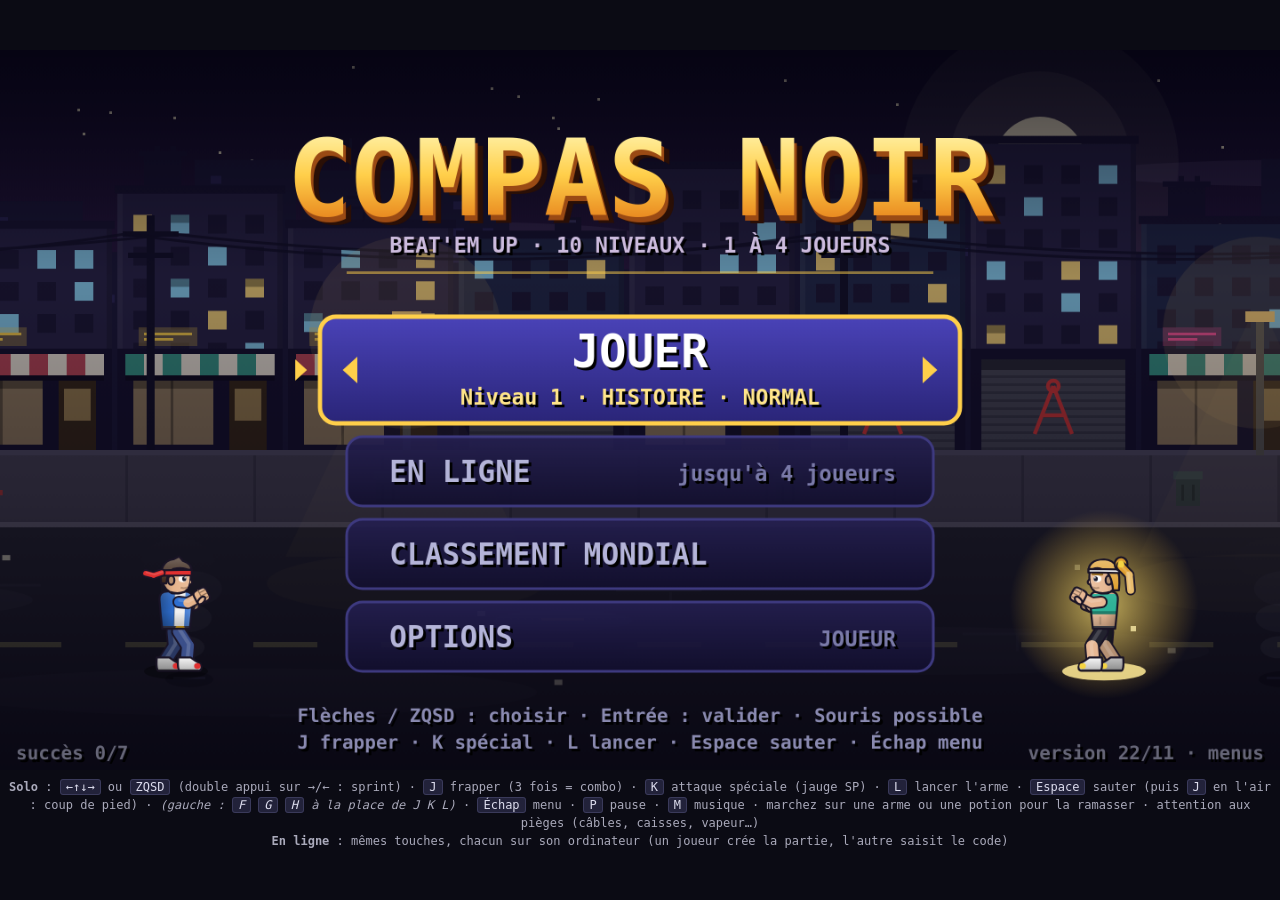
==== commit 8a3f1d3c: "v2: l'éditeur lance directement le niveau créé (choix du héros puis partie) Co-Authored-By: Claude S" ====
--- a/v2/index.html
+++ b/v2/index.html
@@ -2892,7 +2892,7 @@
     if (PRS[0].special) { if (w[tys[e.ty]] > 0) w[tys[e.ty]]--; else { const k = Object.keys(w).filter(z => w[z] > 0).pop(); if (k) w[k]--; else { e.ws.splice(e.row - 2, 1); e.row = Math.min(e.row, e.ws.length + 1); } } SFX.move(); }
   } else if (e.row === 2 + nW && ok && nW < 8) { e.ws.push({}); e.row = 2 + nW; SFX.pick(); }
   else if (e.row === 3 + nW && ok) {
-    const code = edCode(); CUSTOM = code; lsSet('nfer_cl', code); GMODE = MODEN.indexOf('NIVEAU PERSO'); lsSet('nfer_md', String(GMODE)); SFX.pick(); state = 'options';
+    const code = edCode(); CUSTOM = code; lsSet('nfer_cl', code); GMODE = MODEN.indexOf('NIVEAU PERSO'); lsSet('nfer_md', String(GMODE)); SFX.pick(); nPlayers = 1; netMsg = ''; NAMES[0] = myName; initSelect(); state = 'select';     // on enchaîne sur le choix du héros puis la partie
   }
 }
 function drawEdit() {
@@ -2901,7 +2901,7 @@
   txt('ÉDITEUR DE NIVEAU', W / 2, 20, 16, '#ffcf4a', 'center');
   const rows = [['DÉCOR : ' + e.lv + ' · ' + LEVELS[e.lv - 1].name + '   (← →)', 0], ['BOSS FINAL : ' + (e.boss ? 'OUI' : 'NON') + '   (← → ou J)', 1]];
   e.ws.forEach((w, i) => rows.push(['VAGUE ' + (i + 1) + ' : ' + (Object.keys(w).filter(k => w[k] > 0).map(k => T[k].name + ' x' + w[k]).join(', ') || '(vide)'), 2 + i]));
-  rows.push([nW < 8 ? '+ NOUVELLE VAGUE (J)' : '(8 vagues maximum)', 2 + nW]); rows.push(['TERMINER ET JOUER CE NIVEAU (J)', 3 + nW]);
+  rows.push([nW < 8 ? '+ NOUVELLE VAGUE (J)' : '(8 vagues maximum)', 2 + nW]); rows.push(['JOUER CE NIVEAU (J) : choix du héros, puis partie', 3 + nW]);
   const vis = 10, st = clamp(e.row - 4, 0, Math.max(0, rows.length - vis));
   rows.slice(st, st + vis).forEach((r, i) => { const on = r[1] === e.row; txt((on ? '> ' : '  ') + r[0], W / 2, 42 + i * 16, 9, on ? '#fff' : '#9a9ac0', 'center'); });
   txt('Ennemi : ◄ ' + T[tys[e.ty]].name + ' ►   (sur une vague : ← → choisir, J ajouter, K retirer)', W / 2, 218, 8, '#8fe0a8', 'center');
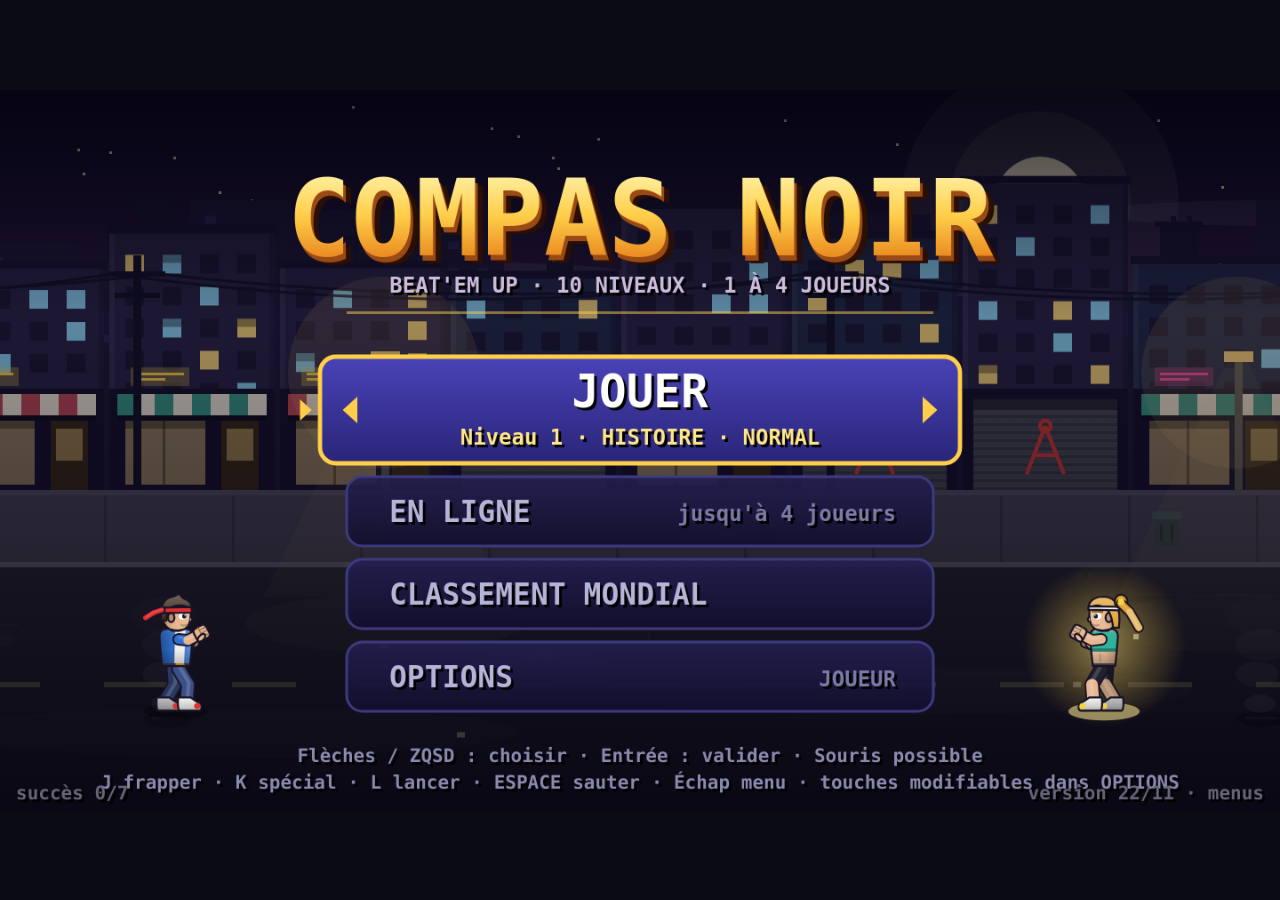
==== commit 0fe2d31f: "v2: aide des touches retiree du bas de page, onglet COMMANDES avec touches modifiables Co-Authored-B" ====
--- a/v2/index.html
+++ b/v2/index.html
@@ -7,13 +7,11 @@
 <style>
   html,body{margin:0;height:100%;background:#0b0b14;color:#aab;font-family:ui-monospace,Menlo,Consolas,monospace}
   body{display:flex;flex-direction:column;align-items:center;justify-content:center;gap:8px}
-  canvas{width:min(100vw,calc((100vh - 48px) * 16 / 9));aspect-ratio:16/9;image-rendering:auto;background:#000;display:block;outline:none}
-  #help{font-size:12px;text-align:center;padding:0 8px;line-height:1.5}
+  canvas{width:min(100vw,calc(100vh * 16 / 9));aspect-ratio:16/9;image-rendering:auto;background:#000;display:block;outline:none}
   kbd{background:#22223a;border:1px solid #3a3a5a;border-radius:3px;padding:0 5px;color:#dde}
 
   #touch{display:none;position:fixed;left:0;right:0;bottom:0;height:46vh;max-height:230px;z-index:5;touch-action:none;-webkit-user-select:none;user-select:none;-webkit-touch-callout:none}
   body.touch #touch{display:block}
-  body.touch #help{display:none}
   #pad{position:absolute;left:2vw;bottom:14px;width:150px;height:150px;border-radius:50%;background:rgba(255,255,255,.10);border:2px solid rgba(255,255,255,.25)}
   #knob{position:absolute;left:50px;top:50px;width:50px;height:50px;border-radius:50%;background:rgba(255,255,255,.35)}
   .tb{position:absolute;width:66px;height:66px;border-radius:50%;background:rgba(255,200,60,.22);border:2px solid rgba(255,220,120,.6);color:#fff;font:bold 12px ui-monospace,monospace;display:flex;align-items:center;justify-content:center;text-align:center;line-height:1.1}
@@ -25,10 +23,6 @@
 </head>
 <body>
 <canvas id="c" width="1440" height="810" tabindex="0"></canvas>
-<div id="help">
-  <b>Solo</b> : <kbd>←↑↓→</kbd> ou <kbd>ZQSD</kbd> (double appui sur →/← : sprint) · <kbd>J</kbd> frapper (3 fois = combo) · <kbd>K</kbd> attaque spéciale (jauge SP) · <kbd>L</kbd> lancer l'arme · <kbd>Espace</kbd> sauter (puis <kbd>J</kbd> en l'air : coup de pied) · <i>(gauche : <kbd>F</kbd> <kbd>G</kbd> <kbd>H</kbd> à la place de J K L)</i> · <kbd>Échap</kbd> menu · <kbd>P</kbd> pause · <kbd>M</kbd> musique · marchez sur une arme ou une potion pour la ramasser · attention aux pièges (câbles, caisses, vapeur…)<br>
-  <b>En ligne</b> : mêmes touches, chacun sur son ordinateur (un joueur crée la partie, l'autre saisit le code)
-</div>
 <div id="touch">
   <div id="pad"><div id="knob"></div></div>
   <div class="tb" id="bP" data-k="KeyJ">Frapper</div>
@@ -96,8 +90,21 @@
 const ACT = ['left', 'right', 'up', 'down', 'punch', 'jump', 'special', 'throw'];
 const KEYS_SOLO = {
   left: ['KeyA', 'ArrowLeft'], right: ['KeyD', 'ArrowRight'], up: ['KeyW', 'ArrowUp'], down: ['KeyS', 'ArrowDown'],
-  punch: ['KeyJ', 'KeyF'], jump: ['Space'], special: ['KeyK', 'KeyG'], throw: ['KeyL', 'KeyH']
+  punch: ['KeyJ', 'KeyF'], jump: ['Space', ''], special: ['KeyK', 'KeyG'], throw: ['KeyL', 'KeyH']
 };
+/* touches modifiables (options > COMMANDES) : deux touches par action, enregistrées dans le navigateur */
+const KEYS_DEF = JSON.stringify(KEYS_SOLO);
+try { const sv = JSON.parse(localStorage.getItem('nfer_keys') || 'null'); if (sv) for (const a in KEYS_SOLO) if (Array.isArray(sv[a]) && sv[a].length === 2) KEYS_SOLO[a] = sv[a].map(String); } catch (e) { /* ignoré */ }
+const keysSave = () => { try { localStorage.setItem('nfer_keys', JSON.stringify(KEYS_SOLO)); } catch (e) { /* ignoré */ } };
+let KCAP = null, KLM = null;                                   // KCAP : { a, slot } pendant la capture d'une touche
+try { if (navigator.keyboard && navigator.keyboard.getLayoutMap) navigator.keyboard.getLayoutMap().then(m => { KLM = m; }).catch(() => {}); } catch (e) { /* ignoré */ }
+function kname(c) {
+  if (!c) return '—';
+  const m = KLM && KLM.get(c); if (m && m.length === 1) return m.toUpperCase();
+  const F = { Space: 'ESPACE', ArrowLeft: '←', ArrowRight: '→', ArrowUp: '↑', ArrowDown: '↓', Enter: 'ENTRÉE', ShiftLeft: 'MAJ G', ShiftRight: 'MAJ D', ControlLeft: 'CTRL G', ControlRight: 'CTRL D', Comma: ',', Period: '.', Slash: '/', Semicolon: ';', Backquote: '²' };
+  if (F[c]) return F[c];
+  return c.replace(/^Key/, '').replace(/^Digit/, '').replace(/^Numpad/, 'PAV ');
+}
 const KEYS_P1 = { left: ['KeyA'], right: ['KeyD'], up: ['KeyW'], down: ['KeyS'], punch: ['KeyF'], jump: ['KeyG'], special: ['KeyH'], throw: ['KeyT'] };
 const KEYS_P2 = {
   left: ['ArrowLeft'], right: ['ArrowRight'], up: ['ArrowUp'], down: ['ArrowDown'],
@@ -108,6 +115,15 @@
 const HLD = [{}, {}, {}, {}], PRS = [{}, {}, {}, {}], OLD = [{}, {}, {}, {}];
 let START = false, PAUSE = false, MENUK = false, oldS = false, oldP = false, oldE = false;
 addEventListener('keydown', e => {
+  if (KCAP) {                                                  // capture d'une touche pour les commandes
+    e.preventDefault(); const c = KCAP; KCAP = null;
+    if (e.code !== 'Escape') {
+      const row = KEYS_SOLO[c.a], old = row[c.slot];
+      for (const a in KEYS_SOLO) KEYS_SOLO[a].forEach((k, i) => { if (k === e.code && !(a === c.a && i === c.slot)) KEYS_SOLO[a][i] = old; });   // échange si la touche servait déjà
+      row[c.slot] = e.code; keysSave();
+    }
+    return;
+  }
   keys[e.code] = true;
   if (['ArrowLeft', 'ArrowRight', 'ArrowUp', 'ArrowDown', 'Space'].includes(e.code)) e.preventDefault();
   if (state === 'name') {
@@ -2606,7 +2622,17 @@
 const toggleSfx = () => { sfxOn = !sfxOn; if (sfxOn) SFX.pick(); };
 const OB = v => v ? 'OUI' : 'NON';
 /* cat : onglet des options (0 JEU, 1 SON ET ÉCRAN, 2 CRÉATION) ; n : nom ; v : valeur affichée à droite ; adj : gauche/droite ; act : Entrée */
-const OPT_TABS = ['JEU', 'SON ET ÉCRAN', 'CRÉATION'];
+const OPT_TABS = ['JEU', 'SON ET ÉCRAN', 'CRÉATION', 'COMMANDES'];
+const KLAB = { left: 'ALLER À GAUCHE', right: 'ALLER À DROITE', up: 'ALLER EN HAUT', down: 'ALLER EN BAS', punch: 'FRAPPER', jump: 'SAUTER', special: 'ATTAQUE SPÉCIALE', throw: 'LANCER L\'ARME' };
+let kSlot = 0;
+const kRows = ACT.map(a => ({
+  cat: 3, title: true, n: KLAB[a],
+  v: () => KCAP && KCAP.a === a ? 'APPUYEZ SUR UNE TOUCHE…' : KEYS_SOLO[a].map((k, i) => (kSlot === i ? '[' + kname(k) + ']' : kname(k))).join('  '),
+  adj: () => { kSlot = 1 - kSlot; SFX.move(); },
+  act: () => { KCAP = { a, slot: kSlot }; },
+  clk: mid => { kSlot = mid ? 1 : 0; KCAP = { a, slot: kSlot }; SFX.pick(); },
+  hint: () => 'Entrée : changer la touche entre crochets · Gauche / Droite : touche 1 ou 2 · Fixes : Entrée, Échap, P (pause)'
+}));
 const OPTS = [
   { cat: 0, title: true, n: 'NOM DU JOUEUR', v: () => myName, act: () => { SFX.pick(); if (window.IS_TOUCH) { const v = window.prompt('Votre nom (10 caractères max) :', myName); if (v) setMyName(v); } else { nameBuf = ''; state = 'name'; } }, hint: () => 'Le nom affiché en jeu et dans le classement mondial' },
   { cat: 0, title: true, n: 'NIVEAU DE DÉPART', v: () => (startLevel + 1) + ' · ' + LEVELS[startLevel].name, adj: d => { const n = unlocked + 1; startLevel = (startLevel + d + n) % n; SFX.move(); }, hint: () => unlocked > 0 ? 'Gauche / Droite : choisir parmi les niveaux débloqués' : 'Terminez un niveau pour débloquer le suivant' },
@@ -2622,7 +2648,9 @@
   { cat: 2, title: true, n: 'ÉDITEUR DE NIVEAU', act: () => { SFX.pick(); edOpen(); }, hint: () => 'Compose tes vagues, puis joue-les en mode NIVEAU PERSO' },
   { cat: 2, title: true, n: 'CODE DE NIVEAU', v: () => CUSTOM.slice(0, 14) + (CUSTOM.length > 14 ? '…' : ''), act: () => { SFX.pick(); try { const v = window.prompt('Code du niveau (celui d\'un ami, ou le tien pour le copier) :', CUSTOM); if (v) { CUSTOM = String(v).trim().slice(0, 400); lsSet('nfer_cl', CUSTOM); GMODE = MODEN.indexOf('NIVEAU PERSO'); lsSet('nfer_md', String(GMODE)); } } catch (e) { /* ignoré */ } }, hint: () => 'Colle le code d\'un ami pour jouer son niveau' },
   { cat: 2, title: true, n: 'REVOIR MA MEILLEURE PARTIE', act: () => { if (!repPlay('nfer_rep_best')) SFX.move(); }, v: () => repInfo('nfer_rep_best').replace(/[()]/g, '').trim(), hint: () => 'Rejoue ta meilleure partie solo, touches comprises (Échap pour quitter)' },
-  { cat: 2, title: true, n: 'REVOIR MA DERNIÈRE PARTIE', act: () => { if (!repPlay('nfer_rep_last')) SFX.move(); }, v: () => repInfo('nfer_rep_last').replace(/[()]/g, '').trim(), hint: () => 'Rejoue ta dernière partie solo (Échap pour quitter)' }
+  { cat: 2, title: true, n: 'REVOIR MA DERNIÈRE PARTIE', act: () => { if (!repPlay('nfer_rep_last')) SFX.move(); }, v: () => repInfo('nfer_rep_last').replace(/[()]/g, '').trim(), hint: () => 'Rejoue ta dernière partie solo (Échap pour quitter)' },
+  ...kRows,
+  { cat: 3, title: true, n: 'RÉINITIALISER LES TOUCHES', act: () => { Object.assign(KEYS_SOLO, JSON.parse(KEYS_DEF)); keysSave(); SFX.pick(); }, hint: () => 'Remet les touches par défaut : flèches ou ZQSD, J, K, L, Espace' }
 ];
 OPTS.forEach(o => { o.label = () => o.n + (o.v ? ' : ' + o.v() : ''); });          // texte simple pour le menu en jeu
 let menuSub = false, optIdx = 0, optTab = 0;
@@ -2676,6 +2704,7 @@
   }
   if (state === 'options') {
     const rows = optRows(optTab), n = rows.length, lr = RAW.left || RAW.right, d = RAW.right ? 1 : -1;
+    if (KCAP) return;
     if (MENUK) { state = 'title'; SFX.move(); return; }
     if (RAW.up) { optIdx = optIdx <= -1 ? n : optIdx - 1; SFX.move(); }
     if (RAW.down) { optIdx = optIdx >= n ? -1 : optIdx + 1; SFX.move(); }
@@ -4548,7 +4577,8 @@
   else if (it.act && !(it.n === 'REPRENDRE')) tri(x + w - 13, cy, 1, 3.5, on ? '#ffcf4a' : '#6a66a0');
   hitBox(x, y, w, h, px => {
     if (focus) focus();
-    if (it.adj && v && px > x + w - 26 - vw - 8) { it.adj(px < x + w - 20 - vw / 2 ? -1 : 1); }
+    if (it.clk) it.clk(px > x + w - 20 - vw / 2);
+    else if (it.adj && v && px > x + w - 26 - vw - 8) { it.adj(px < x + w - 20 - vw / 2 ? -1 : 1); }
     else if (it.act) { SFX.pick(); it.act(); } else if (it.adj) it.adj(1);
   }, () => { if (focus && !on) { focus(); SFX.move(); } });
 }
@@ -4599,7 +4629,7 @@
     y += h + 5;
   });
   txt('Flèches / ZQSD : choisir · Entrée : valider · Souris possible', W / 2, 252, 7, '#8a8ab0', 'center');
-  txt('J frapper · K spécial · L lancer · Espace sauter · Échap menu', W / 2, 262, 7, '#8a8ab0', 'center');
+  txt(kname(KEYS_SOLO.punch[0]) + ' frapper · ' + kname(KEYS_SOLO.special[0]) + ' spécial · ' + kname(KEYS_SOLO.throw[0]) + ' lancer · ' + kname(KEYS_SOLO.jump[0]) + ' sauter · Échap menu · touches modifiables dans OPTIONS', W / 2, 262, 7, '#8a8ab0', 'center');
   txt('succès ' + doneAch().length + '/' + ACHS.length, 6, 266, 7, '#667', 'left');
   txt('version 22/11 · menus', W - 6, 266, 7, '#667', 'right');
 }
@@ -4609,13 +4639,16 @@
   panel(px, py, pw, ph);
   txt('OPTIONS', px + 16, py + 24, 15, '#ffcf4a', 'left');
   OPT_TABS.forEach((t, i) => {
-    const tw = 112, tx = px + 14 + i * (tw + 6), ty = py + 34, act = i === optTab, foc = act && optIdx === -1;
+    const tw = 84, tx = px + 14 + i * (tw + 5), ty = py + 34, act = i === optTab, foc = act && optIdx === -1;
     rr(tx, ty, tw, 20, 4); g.fillStyle = act ? '#3b3590' : 'rgba(30,26,64,.75)'; g.fill();
     g.strokeStyle = foc ? '#ffcf4a' : act ? '#7a76c0' : '#3a3670'; g.lineWidth = foc ? 1.6 : 1; g.stroke();
     txt(t, tx + tw / 2, ty + 14, 9, act ? '#fff' : '#9a9ac0', 'center');
     hitBox(tx, ty, tw, 20, () => { optTab = i; optIdx = -1; SFX.move(); });
   });
-  rows.forEach((it, i) => drawRow(px + 14, py + 62 + i * 27, pw - 28, 23, it, i === optIdx, () => { optIdx = i; }));
+  const vis = 5, s0 = clamp(optIdx - 2, 0, Math.max(0, n - vis));
+  rows.slice(s0, s0 + vis).forEach((it, k) => { const i = s0 + k; drawRow(px + 14, py + 62 + k * 27, pw - 28, 23, it, i === optIdx, () => { optIdx = i; }); });
+  if (s0 > 0) txt('▲', px + pw - 7, py + 68, 7, '#8a8ab0', 'center');
+  if (s0 + vis < n) txt('▼', px + pw - 7, py + 62 + vis * 27 - 6, 7, '#8a8ab0', 'center');
   const cur = rows[optIdx];
   if (cur && cur.hint) wrapTxt(cur.hint(), 52).slice(0, 3).forEach((l, i) => txt(l, px + 18, py + 204 + i * 11, 8, '#cbd', 'left'));
   const bx = px + pw - 98, by = py + 206, on = optIdx === n;
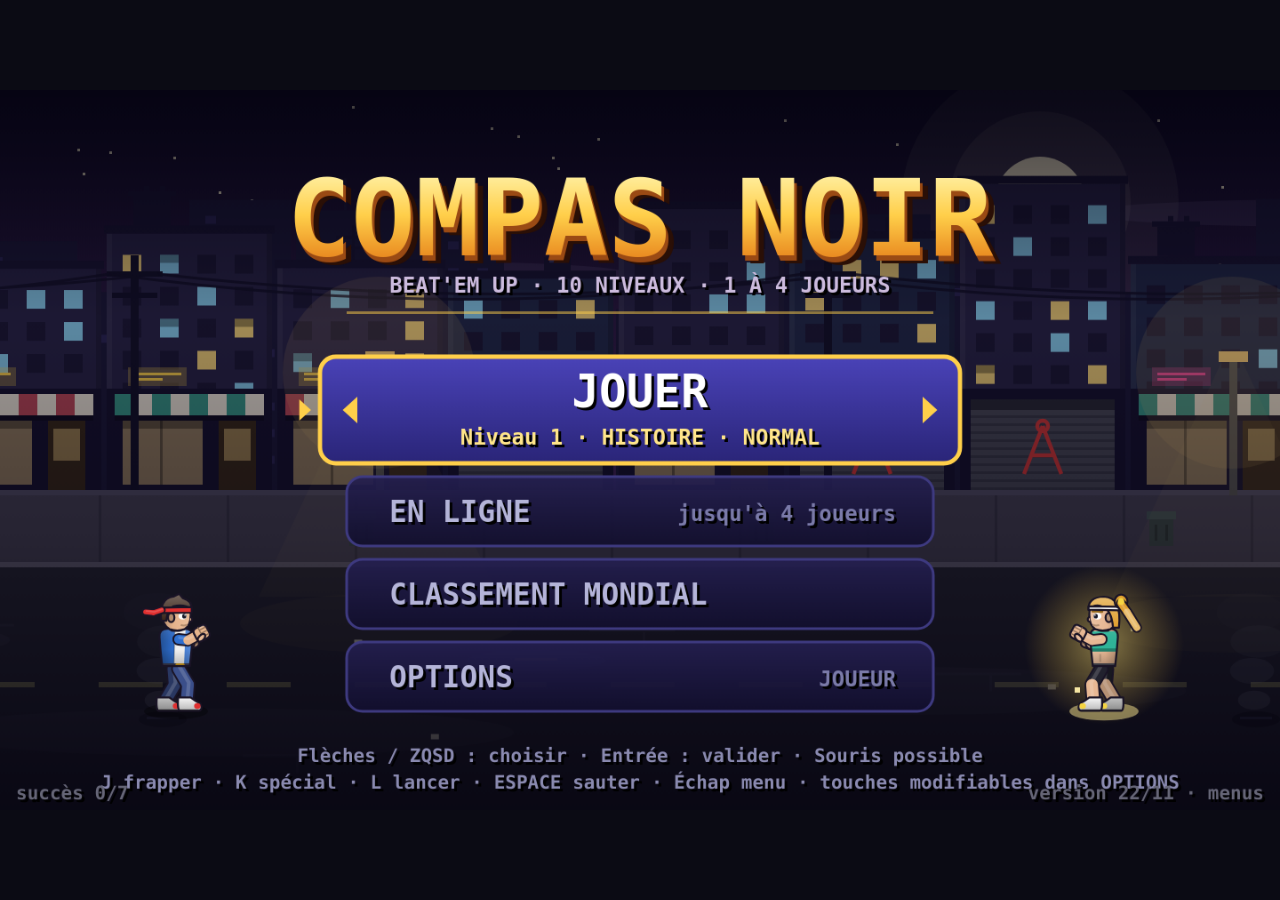
==== commit 0a6f0bf9: "v2: bouton Reinitialiser les touches en tete de l'onglet COMMANDES Co-Authored-By: Claude Sonnet 5.5" ====
--- a/v2/index.html
+++ b/v2/index.html
@@ -2624,7 +2624,7 @@
 /* cat : onglet des options (0 JEU, 1 SON ET ÉCRAN, 2 CRÉATION) ; n : nom ; v : valeur affichée à droite ; adj : gauche/droite ; act : Entrée */
 const OPT_TABS = ['JEU', 'SON ET ÉCRAN', 'CRÉATION', 'COMMANDES'];
 const KLAB = { left: 'ALLER À GAUCHE', right: 'ALLER À DROITE', up: 'ALLER EN HAUT', down: 'ALLER EN BAS', punch: 'FRAPPER', jump: 'SAUTER', special: 'ATTAQUE SPÉCIALE', throw: 'LANCER L\'ARME' };
-let kSlot = 0;
+let kSlot = 0, kResetT = 0;
 const kRows = ACT.map(a => ({
   cat: 3, title: true, n: KLAB[a],
   v: () => KCAP && KCAP.a === a ? 'APPUYEZ SUR UNE TOUCHE…' : KEYS_SOLO[a].map((k, i) => (kSlot === i ? '[' + kname(k) + ']' : kname(k))).join('  '),
@@ -2649,8 +2649,8 @@
   { cat: 2, title: true, n: 'CODE DE NIVEAU', v: () => CUSTOM.slice(0, 14) + (CUSTOM.length > 14 ? '…' : ''), act: () => { SFX.pick(); try { const v = window.prompt('Code du niveau (celui d\'un ami, ou le tien pour le copier) :', CUSTOM); if (v) { CUSTOM = String(v).trim().slice(0, 400); lsSet('nfer_cl', CUSTOM); GMODE = MODEN.indexOf('NIVEAU PERSO'); lsSet('nfer_md', String(GMODE)); } } catch (e) { /* ignoré */ } }, hint: () => 'Colle le code d\'un ami pour jouer son niveau' },
   { cat: 2, title: true, n: 'REVOIR MA MEILLEURE PARTIE', act: () => { if (!repPlay('nfer_rep_best')) SFX.move(); }, v: () => repInfo('nfer_rep_best').replace(/[()]/g, '').trim(), hint: () => 'Rejoue ta meilleure partie solo, touches comprises (Échap pour quitter)' },
   { cat: 2, title: true, n: 'REVOIR MA DERNIÈRE PARTIE', act: () => { if (!repPlay('nfer_rep_last')) SFX.move(); }, v: () => repInfo('nfer_rep_last').replace(/[()]/g, '').trim(), hint: () => 'Rejoue ta dernière partie solo (Échap pour quitter)' },
-  ...kRows,
-  { cat: 3, title: true, n: 'RÉINITIALISER LES TOUCHES', act: () => { Object.assign(KEYS_SOLO, JSON.parse(KEYS_DEF)); keysSave(); SFX.pick(); }, hint: () => 'Remet les touches par défaut : flèches ou ZQSD, J, K, L, Espace' }
+  { cat: 3, title: true, n: 'RÉINITIALISER LES TOUCHES', v: () => tick < kResetT ? 'FAIT ✔' : '', act: () => { kResetT = tick + 120; Object.assign(KEYS_SOLO, JSON.parse(KEYS_DEF)); keysSave(); SFX.pick(); }, hint: () => 'Remet les touches par défaut : flèches ou ZQSD, J, K, L, Espace' },
+  ...kRows
 ];
 OPTS.forEach(o => { o.label = () => o.n + (o.v ? ' : ' + o.v() : ''); });          // texte simple pour le menu en jeu
 let menuSub = false, optIdx = 0, optTab = 0;
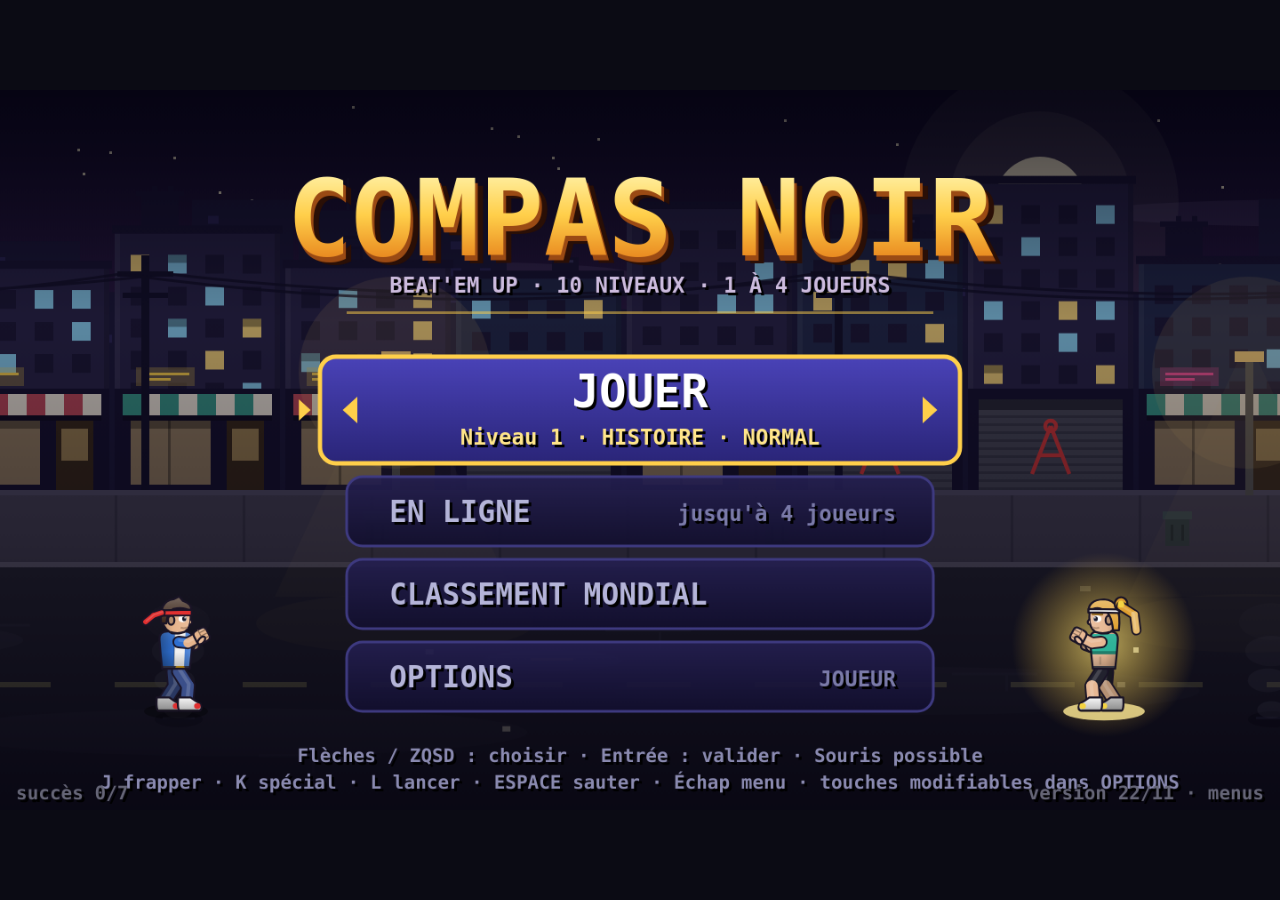
==== commit a25d8969: "v2: classement en 3 listes (meilleurs joueurs, meilleures parties, dernieres parties) Co-Authored-By" ====
--- a/v2/index.html
+++ b/v2/index.html
@@ -688,7 +688,7 @@
 function setMyName(s) { const n = cleanName(s); if (n) { myName = n; lsSet('nfer_name', n); NAMES[online ? localSlot : 0] = n; } }
 /* classement mondial (Supabase) : renseigner SB_URL et SB_KEY (clé « anon public », sans danger dans une page web) ; vide = classement local seulement */
 const SB_URL = 'https://rhlsoclrjaujrvlxgsxx.supabase.co', SB_KEY = 'eyJhbGciOiJIUzI1NiIsInR5cCI6IkpXVCJ9.eyJpc3MiOiJzdXBhYmFzZSIsInJlZiI6InJobHNvY2xyamF1anJ2bHhnc3h4Iiwicm9sZSI6ImFub24iLCJpYXQiOjE3OTUxNjY0NjQsImV4cCI6MjExMDc0MjQ2NH0.SJHSrMGDHjFNdoQFVtnHxuDZiViZfFptLD5CsRFjLaY';
-let gScores = null, gAll = [], gStatus = 'idle', gRankMsg = '';
+let gScores = null, gAll = [], gRaw = [], gRec = [], gView = 0, gStatus = 'idle', gRankMsg = '';
 const sbOn = () => !!(SB_URL && SB_KEY && typeof fetch === 'function');
 const sbHead = () => ({ apikey: SB_KEY, Authorization: 'Bearer ' + SB_KEY, 'Content-Type': 'application/json' });
 let gErr = '';
@@ -716,11 +716,12 @@
 function sbLoad(tries) {
   if (!sbOn()) return;
   tries = tries || 0; gStatus = 'load';
+  try { sbFetch(SB_URL + '/rest/v1/scores?select=name,score,level,win,hero,created_at&order=created_at.desc&limit=10', { headers: sbHead() }).then(r => r.ok ? r.json() : [], () => []).then(rows => { gRec = (rows || []).map(r => ({ n: r.name, s: r.score, lv: r.level, win: r.win, h: r.hero, t: Date.parse(r.created_at) || 0 })); }); } catch (e) { /* ignoré */ }
   const fail = why => { if (tries < 2) setTimeout(() => sbLoad(tries + 1), 1500); else { gStatus = 'err'; gErr = why; } };
   try {
     sbFetch(SB_URL + '/rest/v1/scores?select=name,score,level,win,hero&order=score.desc&limit=300', { headers: sbHead() })
       .then(r => r.ok ? r.json() : Promise.reject(new Error('HTTP ' + r.status)))
-      .then(rows => { { const seen = {}; gScores = rows.map(r => ({ n: r.name, s: r.score, lv: r.level, win: r.win, h: r.hero }))
+      .then(rows => { { const seen = {}; gRaw = rows.map(r => ({ n: r.name, s: r.score, lv: r.level, win: r.win, h: r.hero })); gScores = gRaw.slice()
 .filter(r => { const k = String(r.n).toUpperCase(); if (seen[k]) return false; seen[k] = 1; return true; }); gAll = gScores; gScores = gAll.slice(0, 10); } gStatus = 'ok'; gErr = ''; },
         e => fail(e && e.name === 'AbortError' ? 'délai dépassé (réseau lent ou bloqué)' : (e && /^HTTP/.test(e.message) ? e.message : 'connexion impossible (pare-feu, VPN, bloqueur de pubs ?)')));
   } catch (e) { gStatus = 'err'; gErr = 'navigateur non compatible'; }
@@ -2723,6 +2724,7 @@
   }
   if (state === 'scores') {
     if (RAW.special) { gScores = null; sbLoad(); SFX.move(); }
+    if (RAW.left || RAW.right) { gView = (gView + (RAW.right ? 1 : 2)) % 3; SFX.move(); }
     if (START || MENUK || PRS[0].punch || PRS[0].jump) { state = 'title'; SFX.move(); }
     return;
   }
@@ -4666,25 +4668,35 @@
   txt('Tapez votre nom (10 caractères max)', W / 2, 170, 9, '#cbd', 'center');
   txt('ENTRÉE : valider · Échap : annuler', W / 2, 186, 9, '#aab', 'center');
 }
+const GVIEWS = ['MEILLEURS JOUEURS', 'MEILLEURES PARTIES', 'DERNIÈRES PARTIES'];
+function ageTxt(t) { const m = Math.max(0, (Date.now() - t) / 60000); return m < 1 ? 'à l\'instant' : m < 60 ? Math.round(m) + ' min' : m < 1440 ? Math.round(m / 60) + ' h' : Math.round(m / 1440) + ' j'; }
 function drawScores() {
   hitBox(0, 0, W, H, () => { state = 'title'; SFX.move(); });
   g.fillStyle = 'rgba(5,3,15,.85)'; g.fillRect(0, 0, W, H);
-  txt('CLASSEMENT MONDIAL', W / 2, 26, 18, '#ffcf4a', 'center');
-  const on = sbOn(), l = gScores || [];
-  txt('#  NOM         SCORE  NIV  PERSONNAGE', W / 2, 50, 9, '#8a8ab0', 'center');
+  txt('CLASSEMENT MONDIAL', W / 2, 22, 16, '#ffcf4a', 'center');
+  GVIEWS.forEach((t, i) => {
+    const tw = 140, tx = W / 2 - 215 + i * 146, on = i === gView;
+    rr(tx, 30, tw, 16, 4); g.fillStyle = on ? '#3b3590' : 'rgba(30,26,64,.75)'; g.fill(); g.strokeStyle = on ? '#ffcf4a' : '#3a3670'; g.lineWidth = 1; g.stroke();
+    txt(t, tx + tw / 2, 42, 8, on ? '#fff' : '#9a9ac0', 'center');
+    hitBox(tx, 30, tw, 16, () => { gView = i; SFX.move(); });
+  });
+  const on = sbOn(), src = gView === 0 ? gScores : gView === 1 ? (gScores ? gRaw : null) : (gScores ? gRec : null), l = src || [];
+  txt(gView === 2 ? '#  NOM         SCORE  NIV  PERSONNAGE  QUAND' : '#  NOM         SCORE  NIV  PERSONNAGE', W / 2, 62, 9, '#8a8ab0', 'center');
   if (!on) txt('Classement indisponible', W / 2, 130, 11, '#f88', 'center');
   else if (gStatus === 'load' && !gScores) txt('Chargement…', W / 2, 130, 11, '#cbd', 'center');
   else if (gStatus === 'err' && !gScores) { txt('Classement mondial injoignable', W / 2, 120, 11, '#f88', 'center'); txt(gErr, W / 2, 138, 8, '#fb9', 'center'); txt('K : réessayer', W / 2, 154, 9, '#cbd', 'center'); }
   else if (!l.length) txt('Aucun score pour le moment', W / 2, 130, 11, '#cbd', 'center');
+  const mine = s => String(s.n).toUpperCase() === String(myName).toUpperCase(), hname = s => (HEROES[s.h] ? HEROES[s.h].name : '?').replace(/^L[EA']\s*/, '').replace(/^'/, '');
+  const line = (i, s) => String(i + 1).padStart(2, ' ') + ' ' + String(s.n).padEnd(10, ' ') + ' ' + String(s.s).padStart(6, '0') + '  ' + (s.win ? 'FIN' : 'N' + s.lv).padEnd(3, ' ') + '  ' + hname(s).padEnd(10, ' ') + (gView === 2 ? '  ' + ageTxt(s.t) : '');
   l.slice(0, 10).forEach((s, i) => {
-    const y = 68 + i * 17, col = i === 0 ? '#ffd34d' : (i < 3 ? '#e8e8f0' : '#9aa');
-    const hn = (HEROES[s.h] ? HEROES[s.h].name : '?').replace(/^L[EA']\s*/, '').replace(/^'/, '');
-    txt(String(i + 1).padStart(2, ' ') + ' ' + String(s.n).padEnd(10, ' ') + ' ' + String(s.s).padStart(6, '0') + '  ' + (s.win ? 'FIN' : 'N' + s.lv).padEnd(3, ' ') + '  ' + hn.padEnd(10, ' '), W / 2, y, 11, String(s.n).toUpperCase() === String(myName).toUpperCase() ? '#7dffa0' : col, 'center');
+    const y = 80 + i * 16, col = i === 0 && gView !== 2 ? '#ffd34d' : (i < 3 && gView !== 2 ? '#e8e8f0' : '#9aa');
+    txt(line(i, s), W / 2, y, 10, mine(s) ? '#7dffa0' : col, 'center');
   });
-  { const mi = gAll.findIndex(s => String(s.n).toUpperCase() === String(myName).toUpperCase());      // mon meilleur score, même s'il est hors du top 10
-    if (mi >= 10) { const s = gAll[mi], hn = (HEROES[s.h] ? HEROES[s.h].name : '?').replace(/^L[EA']\s*/, '').replace(/^'/, ''); txt('...', W / 2, 232, 9, '#8a8ab0', 'center'); txt(String(mi + 1).padStart(2, ' ') + ' ' + String(s.n).padEnd(10, ' ') + ' ' + String(s.s).padStart(6, '0') + '  ' + (s.win ? 'FIN' : 'N' + s.lv).padEnd(3, ' ') + '  ' + hn.padEnd(10, ' '), W / 2, 246, 11, '#7dffa0', 'center'); }
-    else if (mi < 0 && gAll.length >= 10) txt('Votre nom (' + myName + ') n\'est pas encore dans les 300 meilleurs', W / 2, 240, 8, '#8a8ab0', 'center'); }
-  txt('ENTRÉE : retour', W / 2, 258, 8, '#8a8ab0', 'center');
+  if (gView === 0) { const mi = gAll.findIndex(mine);      // mon meilleur score, même s'il est hors du top 10
+    if (mi >= 10) { txt('...', W / 2, 246, 8, '#8a8ab0', 'center'); txt(line(mi, gAll[mi]), W / 2, 257, 10, '#7dffa0', 'center'); return; }
+  }
+  txt(gView === 0 ? 'Un seul score par joueur : le meilleur. Vos parties plus faibles sont dans les autres onglets.' : gView === 1 ? 'Toutes les parties, plusieurs lignes possibles pour un même joueur.' : 'Les 10 dernières parties enregistrées, tous joueurs.', W / 2, 246, 7, '#8a8ab0', 'center');
+  txt('Gauche / Droite : changer de liste · K : actualiser · Entrée : retour', W / 2, 260, 7, '#8a8ab0', 'center');
 }
 function drawRelays(y) {
   if (!rel) return;
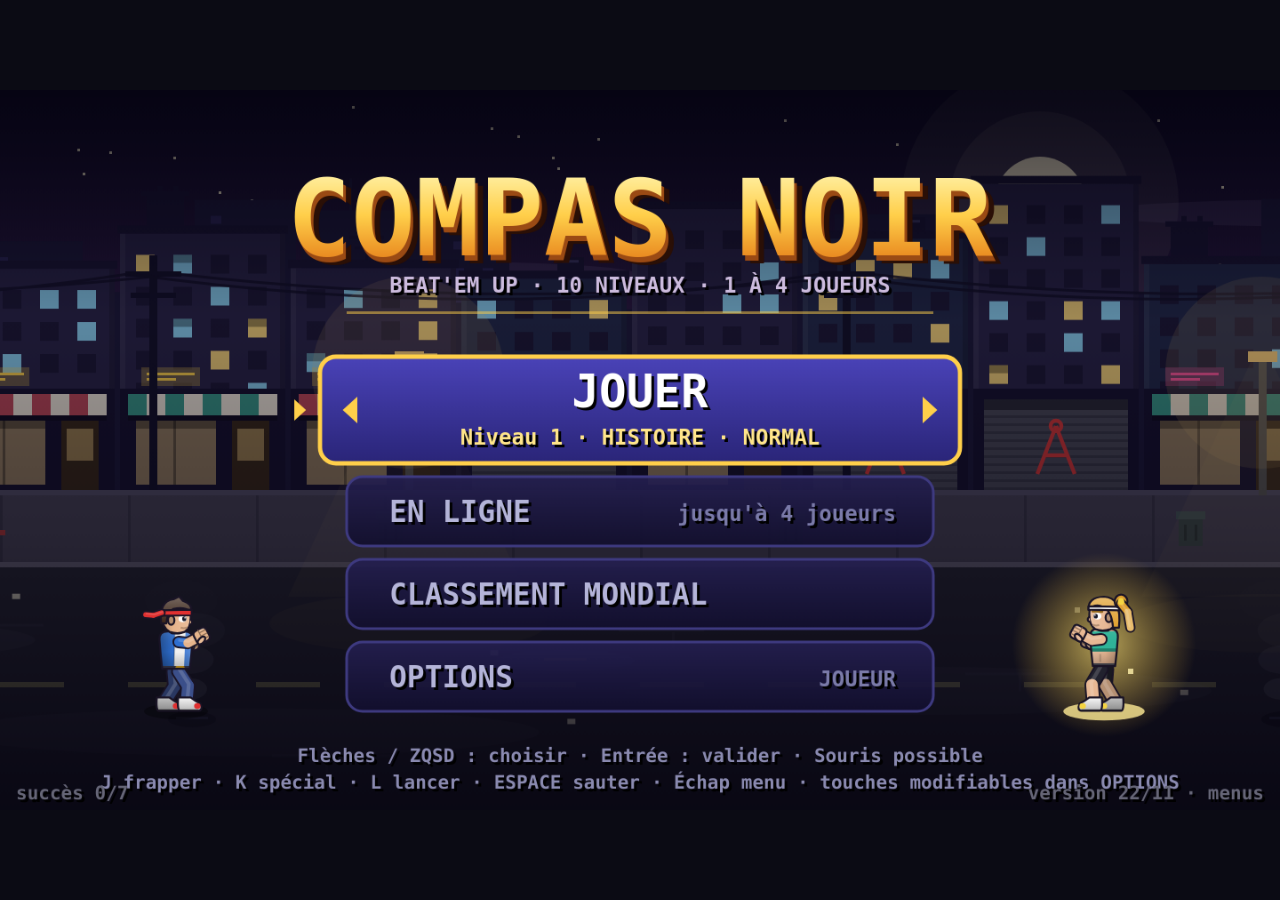
==== commit a3b6a4dc: "v2: 5 nouveaux heros metiers (technicien Enedis, pompier, policier, plombier, cuistot) + choix des h" ====
--- a/v2/index.html
+++ b/v2/index.html
@@ -444,7 +444,7 @@
   const m = att.kind === 'e' ? 1 + (w.mul - 1) * 0.6 : w.mul;
   return Object.assign({}, a, { reach: a.reach + w.reach, dmg: Math.round(a.dmg * m) });
 }
-const HERO_KEYS = ['cogneur', 'vive', 'costaud', 'ombre', 'boxeur', 'medic', 'fauteuil', 'papy', 'dalto', 'aveugle', 'gitan', 'magicien', 'electricien', 'livreur'];
+const HERO_KEYS = ['cogneur', 'vive', 'costaud', 'ombre', 'boxeur', 'medic', 'fauteuil', 'papy', 'dalto', 'aveugle', 'gitan', 'magicien', 'electricien', 'livreur', 'enedis', 'pompier', 'policier', 'plombier', 'cuistot'];
 const HEROES = {
   cogneur: { trait: 'Régénère hors combat', name: 'LE COGNEUR', role: 'Équilibré', special: 'Tourbillon', sc: 1, hp: 100, spd: 1.5, jump: 4.4, dmg: 1, reach: 0, rate: 1, slam: 0, cost: 100,
     col: { shirt: '#2f6fd0', pants: '#3b4f8a', skin: '#e6b48c', hair: '#3a2418', acc: '#e03030', acc2: '#f2f2f2', shoe: '#f2f2f2' } },
@@ -474,7 +474,18 @@
   electricien: { trait: 'Insensible aux chocs', name: 'L\'ÉLECTRICIEN', role: 'Courant fort', special: 'Court-circuit', sc: 1, hp: 95, spd: 1.4, jump: 4.4, dmg: 1.05, reach: 0, rate: 0.95, slam: 0, cost: 100,
     col: { shirt: '#f08a1c', pants: '#2a4a8a', skin: '#d9a37a', hair: '#3a2a1a', acc: '#f5d020', acc2: '#ffffff', shoe: '#4a3a2a' } },
   livreur: { trait: 'Vélo : très rapide', name: 'LE LIVREUR', role: 'Livraison express', special: 'Tournée express', sc: 1, hp: 80, spd: 1.75, jump: 4.4, dmg: 0.85, reach: 0, rate: 0.85, slam: 0, cost: 100,
-    col: { shirt: '#1fb5a3', pants: '#1d2530', skin: '#6b4430', hair: '#14100e', acc: '#1fb5a3', acc2: '#ffffff', shoe: '#e8e8ee' } }
+    col: { shirt: '#1fb5a3', pants: '#1d2530', skin: '#6b4430', hair: '#14100e', acc: '#1fb5a3', acc2: '#ffffff', shoe: '#e8e8ee' } },
+  /* métiers : technicien Enedis, pompier, policier, plombier, cuistot */
+  enedis: { trait: 'Spécial : coupe le courant aux ennemis', name: 'LE TECHNICIEN', role: 'Réseau Enedis', special: 'Coupure générale', sc: 1, hp: 105, spd: 1.4, jump: 4.4, dmg: 1.0, reach: 1, rate: 0.95, slam: 0, cost: 100,
+    col: { shirt: '#1d63b8', pants: '#1b2a4a', skin: '#d8a47c', hair: '#3a2a1a', acc: '#8cc63f', acc2: '#ffffff', shoe: '#3a3a44' } },
+  pompier: { trait: 'Ignifugé : insensible au feu', name: 'LE POMPIER', role: 'Lance à incendie', special: 'Grande lance', sc: 1.1, hp: 125, spd: 1.2, jump: 4.0, dmg: 1.25, reach: 3, rate: 1.1, slam: 0, cost: 100,
+    col: { shirt: '#2d3a5e', pants: '#1f2438', skin: '#c28a62', hair: '#2a1c12', acc: '#f0c82a', acc2: '#d0d0d8', shoe: '#2a2a2a' } },
+  policier: { trait: 'Menottes : ennemis étourdis', name: 'LE POLICIER', role: 'Ordre public', special: 'Interpellation', sc: 1, hp: 100, spd: 1.45, jump: 4.4, dmg: 1.0, reach: 0, rate: 0.95, slam: 0, cost: 100,
+    col: { shirt: '#2a52a8', pants: '#161c2e', skin: '#e0b08a', hair: '#1a1410', acc: '#f0c030', acc2: '#ffffff', shoe: '#14141c' } },
+  plombier: { trait: 'Clé à molette, déluge', name: 'LE PLOMBIER', role: 'Clé à molette', special: 'Déluge', sc: 1.05, hp: 110, spd: 1.3, jump: 4.2, dmg: 1.2, reach: 2, rate: 1.1, slam: 0, cost: 100,
+    col: { shirt: '#c43d2f', pants: '#2d5fa8', skin: '#d9a37a', hair: '#3a2418', acc: '#6a4a2a', acc2: '#f2f2f2', shoe: '#4a3a2a' } },
+  cuistot: { trait: 'Plats : soins x1,5', name: 'LE CUISTOT', role: 'Cuisine de feu', special: 'Coup de feu', sc: 1.05, hp: 100, spd: 1.35, jump: 4.2, dmg: 1.1, reach: 2, rate: 1.0, slam: 0, cost: 100,
+    col: { shirt: '#f4f4f8', pants: '#2a2a3a', skin: '#e0b08a', hair: '#3a2a20', acc: '#d83a2a', acc2: '#ffffff', shoe: '#2a2a2a' } }
 };
 for (const k of HERO_KEYS) {
   const h = HEROES[k];
@@ -917,7 +928,12 @@
   gitan: [['Grande famille', 'spécial +35% plus vite', { sp: 0.35 }], ['Sang chaud', '+12% de dégâts', { dmg: 0.12 }], ['Débrouillard', '+10% de vitesse, +10 PV', { spd: 0.10, pv: 10 }]],
   magicien: [['Illusionniste', '+14% de dégâts', { dmg: 0.14 }], ['Tour de passe-passe', 'spécial +30% plus vite', { sp: 0.30 }], ['Cape enchantée', '-10% de dégâts reçus', { dr: 0.10 }]],
   electricien: [['Haute tension', '+12% de dégâts', { dmg: 0.12 }], ['Gants isolants', '-10% de dégâts reçus', { dr: 0.10 }], ['Batterie', 'spécial +30% plus vite', { sp: 0.30 }]],
-  livreur: [['Mollets d\'acier', '+10% de vitesse', { spd: 0.10 }], ['Casque renforcé', '-10% de dégâts reçus', { dr: 0.10 }], ['Pourboire', 'spécial +30% plus vite', { sp: 0.30 }]]
+  livreur: [['Mollets d\'acier', '+10% de vitesse', { spd: 0.10 }], ['Casque renforcé', '-10% de dégâts reçus', { dr: 0.10 }], ['Pourboire', 'spécial +30% plus vite', { sp: 0.30 }]],
+  enedis: [['Casque isolant', '-10% de dégâts reçus', { dr: 0.10 }], ['Nacelle', '+12% de vitesse', { spd: 0.12 }], ['Groupe électrogène', 'spécial +30% plus vite', { sp: 0.30 }]],
+  pompier: [['Lance renforcée', '+12% de dégâts', { dmg: 0.12 }], ['Tenue d\'intervention', '-12% de dégâts reçus', { dr: 0.12 }], ['Endurance', '+20 PV max', { pv: 20 }]],
+  policier: [['Entraînement', '+12% de dégâts', { dmg: 0.12 }], ['Gilet pare-balles', '-10% de dégâts reçus', { dr: 0.10 }], ['Renfort radio', 'spécial +30% plus vite', { sp: 0.30 }]],
+  plombier: [['Grosse clé', '+14% de dégâts', { dmg: 0.14 }], ['Salopette épaisse', '-8% de dégâts reçus, +10 PV', { dr: 0.08, pv: 10 }], ['Pression maximale', 'spécial +30% plus vite', { sp: 0.30 }]],
+  cuistot: [['Coup de main', 'vole 8% des dégâts', { ls: 0.08 }], ['Grand chef', '+12% de dégâts', { dmg: 0.12 }], ['Mise en place', 'spécial +30% plus vite', { sp: 0.30 }]]
 };
 let specOn = false, specT = 0, specCh = [0, 0, 0, 0], specLk = [false, false, false, false];
 const specSkip = p => p.absent || (online && !act[p.slot]);
@@ -1163,7 +1179,7 @@
           if (!p.weapon && p.st === 'free') { p.weapon = it.type; p.wd = it.wd; it.got = true; SFX.pick(); }
         } else if (it.type === 'energy') { p.sp = Math.min(HEROES[p.hero].cost, p.sp + 40); it.got = true; SFX.pick(); FX.push({ x: p.x, y: p.y, z: p.z + 44, t: 0, life: 30, txt: 'ÉNERGIE', col: '#5ae0ff' });
         } else if (it.type === 'shield') { p.inv = Math.max(p.inv, 200); it.got = true; SFX.lvl(); FX.push({ x: p.x, y: p.y, z: p.z + 44, t: 0, life: 36, txt: 'BOUCLIER', col: '#ffd34d' });
-        } else { const hh = it.heal * (p.hero === 'medic' ? 2 : 1); p.hp = Math.min(p.maxhp, p.hp + hh); it.got = true; SFX.pick(); if (p.hero === 'medic') FX.push({ x: p.x, y: p.y, z: p.z + 44, t: 0, life: 30, txt: '+' + hh, col: '#6f6' }); }
+        } else { const hh = it.heal * (p.hero === 'medic' ? 2 : p.hero === 'cuistot' ? 1.5 : 1); p.hp = Math.min(p.maxhp, p.hp + hh); it.got = true; SFX.pick(); if (p.hero === 'medic') FX.push({ x: p.x, y: p.y, z: p.z + 44, t: 0, life: 30, txt: '+' + hh, col: '#6f6' }); }
       }
     }
     IT = IT.filter(i => !i.got);
@@ -1175,6 +1191,7 @@
 function trapHit(q, dmg, kind) {
   if (q.tcd > 0 || q.inv > 0 || q.hp <= 0) return;
   if (kind === 'shock' && ((q.hero === 'fauteuil' && !q.nochair) || q.hero === 'electricien')) { q.tcd = 90; FX.push({ x: q.x, y: q.y, z: q.z + 44, t: 0, life: 30, txt: 'ISOLÉ !', col: '#9df' }); return; }
+  if (kind === 'burn' && q.hero === 'pompier') { q.tcd = 90; FX.push({ x: q.x, y: q.y, z: q.z + 44, t: 0, life: 30, txt: 'IGNIFUGE !', col: '#ffb060' }); return; }
   q.tcd = 90; q.hp -= dmg; q.flash = 8;
   hitstop = Math.max(hitstop, 5); shake = Math.max(shake, 8);
   FX.push({ x: q.x, y: q.y, z: q.z + 40, t: 0, life: 36, txt: '-' + dmg, col: '#ff5050' });
@@ -1700,6 +1717,54 @@
     }
     if (t === 42) { for (const e of liveE()) pillar(e.x, e.y, 10, '#c8f6ff', 16); blast(p, cam + W / 2, p.y, W, 130, 16, true, 50); ring(p.x, p.y, 100, '#8fe0ff', 24); shake = 12; SFX.zap(); }
     if (t >= 52) p.st = 'free';
+  } else if (h === 'enedis') {
+    if (t === 1) ultBanner('COUPURE GENERALE', '#8cc63f');
+    if (t === 10) {
+      for (const e of liveE()) {
+        pillar(e.x, e.y, 10, '#ffe84a', 18); hurt(e, p, { dmg: 8, kd: false, nosp: true }, e.x >= p.x ? 1 : -1);
+        if (!e.dying && e.type !== 'boss' && e.st !== 'down') { e.st = 'hurt'; e.t = -100; e.vx = 0; e.shock = 100; e.hit = new Set(); }
+      }
+      ring(p.x, p.y, 120, '#8cc63f', 26); ring(p.x, p.y, 200, '#ffe84a', 30); shake = 10; SFX.zap();
+    }
+    if (t >= 34) p.st = 'free';
+  } else if (h === 'pompier') {
+    if (t === 1) ultBanner('GRANDE LANCE', '#6ec6ff');
+    if (t >= 6 && t <= 42) {
+      for (const e of liveE()) { const d = (e.x - p.x) * p.face; if (d > -10 && d < 170 && Math.abs(e.y - p.y) < 36 && e.type !== 'boss') e.x += p.face * 2.4; }
+      if (t % 6 === 0) { p.hit = new Set(); blast(p, p.x + p.face * 70, p.y, 85, 30, 7, false, 20); }
+      if (t % 2 === 0) ring(p.x + p.face * (20 + (t % 12) * 12), p.y, 14, '#9ad8ff', 10);
+      if (t % 8 === 0) { shake = Math.max(shake, 3); SFX.whoosh(); }
+    }
+    if (t === 46) { blast(p, p.x + p.face * 90, p.y, 110, 40, 22, true); ring(p.x + p.face * 90, p.y, 90, '#6ec6ff', 24); pillar(p.x + p.face * 90, p.y, 22, '#bfe8ff', 22); shake = 12; SFX.big(); }
+    if (t >= 58) p.st = 'free';
+  } else if (h === 'policier') {
+    if (t === 1) ultBanner('INTERPELLATION', '#6a9bff');
+    if (t >= 6 && t <= 42 && t % 6 === 0) {
+      const L = liveE().sort((a, b) => Math.abs(a.x - p.x) - Math.abs(b.x - p.x)), e = L.length ? L[(t / 6 - 1) % L.length] : null;
+      if (e) {
+        bolt(p.x, p.y, 34, e.x, e.y, 22, t % 12 ? '#ff4a4a' : '#4a8aff', 10); hurt(e, p, { dmg: 11, kd: false, nosp: true }, e.x >= p.x ? 1 : -1);
+        if (!e.dying && e.type !== 'boss' && e.st !== 'down') { e.st = 'hurt'; e.t = -70; e.vx = 0; e.hit = new Set(); }
+        FX.push({ x: e.x, y: e.y, z: e.z + 46, t: 0, life: 36, txt: 'MENOTTES !', col: '#9ec0ff' }); ring(e.x, e.y, 18, '#4a8aff', 14); SFX.hit();
+      }
+    }
+    if (t === 46) { ring(p.x, p.y, 140, '#ff4a4a', 22); ring(p.x, p.y, 110, '#4a8aff', 26); blast(p, cam + W / 2, p.y, W, 130, 10, true); shake = 10; SFX.big(); }
+    if (t >= 56) p.st = 'free';
+  } else if (h === 'plombier') {
+    if (t === 1) ultBanner('DELUGE', '#6ec6ff');
+    if (t >= 8 && t <= 44 && t % 6 === 0) {
+      const L = liveE(), tg = L.length ? L[(t / 6) % L.length | 0] : null, tx = tg ? tg.x : clamp(p.x + p.face * 60, cam + 20, cam + W - 20), ty = tg ? tg.y : p.y;
+      pillar(tx, ty, 16, '#9ad8ff', 22); ring(tx, ty, 34, '#6ec6ff', 20); blast(p, tx, ty, 38, 28, 13, t >= 38); shake = Math.max(shake, 4); SFX.hit();
+    }
+    if (t === 48) { blast(p, cam + W / 2, p.y, W, 130, 8, true); ring(p.x, p.y, 130, '#6ec6ff', 26); shake = 10; SFX.big(); }
+    if (t >= 58) p.st = 'free';
+  } else if (h === 'cuistot') {
+    if (t === 1) ultBanner('COUP DE FEU', '#ff8a2a');
+    if (t >= 6 && t <= 40 && t % 4 === 0) {
+      p.hit = new Set(); const fx = p.x + p.face * (30 + (t % 12) * 4);
+      blast(p, fx, p.y, 52, 30, 9, false); ring(fx, p.y, 22 + (t % 12), '#ff8a2a', 12); FX.push({ x: fx, y: p.y, z: 18, t: 0, life: 10, big: true }); shake = Math.max(shake, 3); SFX.whoosh();
+    }
+    if (t === 44) { blast(p, p.x + p.face * 70, p.y, 100, 40, 26, true); ring(p.x + p.face * 70, p.y, 100, '#ffb050', 24); pillar(p.x + p.face * 70, p.y, 24, '#ffd070', 22); shake = 12; SFX.big(); }
+    if (t >= 56) p.st = 'free';
   } else if (h === 'medic') {
     if (t === 1) ultBanner('DEFIBRILLATEUR', '#6fff9a');
     if (t === 10) {
@@ -2507,6 +2572,7 @@
 function initSelect() {
   SEL = [{ c: 0, lock: false }, { c: 1, lock: false }, { c: 2, lock: false }, { c: 3, lock: false }]; selT = 0; cam = 0;
 }
+const SELPER = 10;                    // héros par ligne sur l'écran de choix
 function tryLock(i) {
   const s = SEL[i];
   const taken = SEL.slice(0, nPlayers).some((o, j) => j !== i && o.lock && o.c === s.c && (!online || act[j]));
@@ -2521,7 +2587,7 @@
   for (const i of slots) {
     const s = SEL[i];
     if (!s.lock) {
-      const nh = HERO_KEYS.length, per = 7;
+      const nh = HERO_KEYS.length, per = SELPER;
       if (PRS[i].left) { s.c = (s.c + nh - 1) % nh; SFX.move(); changed = true; }
       if (PRS[i].right) { s.c = (s.c + 1) % nh; SFX.move(); changed = true; }
       if (PRS[i].up || PRS[i].down) { s.c = s.c < per ? Math.min(s.c + per, nh - 1) : s.c - per; SFX.move(); changed = true; }
@@ -3542,7 +3608,7 @@
   if (k < 0) { r *= 1 + k; gg *= 1 + k; b *= 1 + k; } else { r += (255 - r) * k; gg += (255 - gg) * k; b += (255 - b) * k; }
   return '#' + [r, gg, b].map(v => Math.round(v).toString(16).padStart(2, '0')).join('');
 }
-const BASEMAP = { ombre: 'cogneur', boxeur: 'costaud', medic: 'cogneur', fauteuil: 'cogneur', dalto: 'cogneur', aveugle: 'cogneur', gitan: 'costaud', magicien: 'cogneur', electricien: 'cogneur', livreur: 'cogneur', crs: 'thug', crsc: 'thug', crsgaz: 'thug', marin: 'thug', soudeur: 'brute', garde: 'thug', rodeur: 'thug', mineur: 'brute', torche: 'thrower', croupier: 'thug', videur: 'thug', parieur: 'thrower', mercenaire: 'thug', blinde: 'thug', tireur: 'thug', agent: 'thug', mecano: 'thug', pisteur: 'thug', valet: 'thug', armure: 'thug' };
+const BASEMAP = { ombre: 'cogneur', boxeur: 'costaud', medic: 'cogneur', fauteuil: 'cogneur', dalto: 'cogneur', aveugle: 'cogneur', gitan: 'costaud', magicien: 'cogneur', electricien: 'cogneur', livreur: 'cogneur', enedis: 'cogneur', pompier: 'costaud', policier: 'cogneur', plombier: 'costaud', cuistot: 'cogneur', crs: 'thug', crsc: 'thug', crsgaz: 'thug', marin: 'thug', soudeur: 'brute', garde: 'thug', rodeur: 'thug', mineur: 'brute', torche: 'thrower', croupier: 'thug', videur: 'thug', parieur: 'thrower', mercenaire: 'thug', blinde: 'thug', tireur: 'thug', agent: 'thug', mecano: 'thug', pisteur: 'thug', valet: 'thug', armure: 'thug' };
 const SUIT = { croupier: 1, videur: 1, agent: 1, valet: 1, mecano: 1, mercenaire: 1, blinde: 1, tireur: 1, armure: 1, pisteur: 1, garde: 1 };     /* manches longues : bras couverts */
 function palT(e, d) {
   const t = LV && LV.tint && LV.tint[e.type];
@@ -3734,7 +3800,7 @@
   } else if (isP && st === 'special' && e.hero === 'costaud') {
     if (e.t < 12) { lean = -2; fhx = 4; fhy = -44; bhx = -1; bhy = -43; ffx = 4; bfx = -5; }
     else { lean = 6; hipY = -12; fhx = 14; fhy = -8; bhx = 10; bhy = -8; ffx = 7; bfx = -5; ring = Math.min(34, (e.t - 12) * 3.2); }
-  } else if (isP && st === 'special' && (e.hero === 'ombre' || e.hero === 'magicien')) {
+  } else if (isP && st === 'special' && (e.hero === 'ombre' || e.hero === 'magicien' || e.hero === 'pompier' || e.hero === 'plombier' || e.hero === 'cuistot')) {
     lean = 3; ffx = 7; bfx = -5; bhx = 6; bhy = -24; fhx = e.t < 7 ? 4 : 18; fhy = e.t < 7 ? -31 : -27;
   } else if (isP && st === 'special' && e.hero === 'boxeur') {
     if (e.t < 6) { lean = 6; hipY = -12; ffx = 8; bfx = -5; fhx = 8; fhy = -22; bhx = 4; bhy = -20; }
@@ -3742,7 +3808,7 @@
   } else if (isP && st === 'special' && e.hero === 'papy') {
     if (e.t < 14) { lean = -3; fhx = 5; fhy = -46; bhx = -1; bhy = -42; ffx = 3; bfx = -5; }
     else { lean = 5; fhx = 20; fhy = -16; bhx = 6; bhy = -22; ffx = 7; bfx = -4; }
-  } else if (isP && st === 'special' && (e.hero === 'medic' || e.hero === 'aveugle' || e.hero === 'gitan' || e.hero === 'electricien')) {
+  } else if (isP && st === 'special' && (e.hero === 'medic' || e.hero === 'aveugle' || e.hero === 'gitan' || e.hero === 'electricien' || e.hero === 'enedis' || e.hero === 'policier')) {
     fhx = 6; fhy = -44; bhx = -3; bhy = -43; ffx = 4; bfx = -4; ring = e.t > 6 ? Math.min(34, (e.t - 6) * 2.4) : 0;
   } else if (isP && st === 'special') { spin = true; ffx = 8; bfx = -8; fhx = 17; fhy = -26; bhx = -17; bhy = -26; }
   else if (isP && st === 'rush') { lean = 8; ffx = 7; ffy = -5; bfx = -2; bfy = -4; fhx = 13; fhy = -22; bhx = 9; bhy = -20; }
@@ -3862,6 +3928,24 @@
       g.strokeStyle = 'rgba(0,0,0,.35)'; g.lineWidth = 0.6; g.beginPath(); g.moveTo(cf(0.4) + 0.4, ty + 5); g.lineTo(cf(0.9) + 0.2, by); g.stroke();
       g.fillStyle = '#4a3a22'; for (const k of [0.5, 0.68, 0.86]) g.fillRect(cf(k) - 0.4, shY + 14 * k - 0.4, 1.4, 1.4);
       break;
+    case 'enedis':
+      band(3, 5.2, '#f4e21a'); band(8.6, 10.8, '#f4e21a'); band(3.9, 4.3, '#d9d9d9'); band(9.5, 9.9, '#d9d9d9');
+      g.fillStyle = S.acc; g.fillRect(cf(0.2) - 0.8, shY + 1.2, 2.2, 1.6);
+      break;
+    case 'pompier':
+      band(7.6, 9.8, S.acc); band(10.2, 10.8, S.acc2); band(12, 14, '#14182a');
+      break;
+    case 'policier':
+      band(12, 14, '#14141c'); rrect(cf(0.9) - 1.6, shY + 12, 3.2, 1.9, 0.5, '#d9a21b', false);
+      poly([[cf(0.3) - 1, ty + 2.4], [cf(0.3) + 1.8, ty + 2.4], [cf(0.3) + 1.6, ty + 5], [cf(0.3) - 0.8, ty + 5]], '#f0c030', false);
+      break;
+    case 'plombier':
+      band(4.4, 14, S.pants); g.fillStyle = '#e8c020'; g.fillRect(cf(0.2) - 0.7, shY + 4.8, 1.4, 1.4); g.fillRect(cf(0.85) - 0.7, shY + 4.8, 1.4, 1.4);
+      break;
+    case 'cuistot':
+      g.fillStyle = '#9a9aa8'; for (const k of [0.2, 0.45, 0.7, 0.95]) g.fillRect(cf(k) + 0.9, shY + 14 * k - 0.6, 1.3, 1.3);
+      band(0, 2, S.acc);
+      break;
     case 'vive':
       band(0, 7.2, S.shirt); band(6.4, 7.6, S.shirtD); band(12, 14, S.pants); band(12, 12.8, S.pantsL);
       g.fillStyle = S.acc; g.fillRect(cf(0.2) - 0.8, shY + 1, 1.6, 3.4);
@@ -4064,6 +4148,31 @@
       g.beginPath(); g.ellipse(HX - 0.2, HY - 4.4, 6.8, 4.6, 0, Math.PI, 0); g.closePath(); g.fillStyle = S.acc; g.fill(); g.lineWidth = LW; g.strokeStyle = OL; g.stroke();
       g.fillStyle = shade(S.acc, -0.2); g.fillRect(HX - 6.8, HY - 4.6, 13.6, 1.5); g.fillRect(HX + 1.6, HY - 4.6, 6.4, 2.2);
       g.fillStyle = '#6a4a10'; g.fillRect(HX - 0.8, HY - 8.6, 1.6, 4);
+      break;
+    case 'enedis':
+      g.beginPath(); g.ellipse(HX - 0.2, HY - 4.4, 6.9, 4.8, 0, Math.PI, 0); g.closePath(); g.fillStyle = '#f4f4f8'; g.fill(); g.lineWidth = LW; g.strokeStyle = OL; g.stroke();
+      g.fillStyle = S.shirt; g.fillRect(HX - 6.8, HY - 4.7, 13.6, 1.5); g.fillRect(HX + 1.6, HY - 4.7, 6.6, 2.2);
+      g.fillStyle = S.acc; g.fillRect(HX - 0.9, HY - 8.9, 1.8, 4.3);
+      break;
+    case 'pompier':
+      g.beginPath(); g.ellipse(HX - 0.2, HY - 4.2, 7, 4.8, 0, Math.PI, 0); g.closePath(); g.fillStyle = '#b3241a'; g.fill(); g.lineWidth = LW; g.strokeStyle = OL; g.stroke();
+      poly([[HX - 7.4, HY - 4.2], [HX + 8.4, HY - 4.2], [HX + 7, HY - 2.6], [HX - 6.6, HY - 2.6]], '#8a1a12');
+      g.fillStyle = '#d6d6dc'; g.fillRect(HX - 0.8, HY - 9.6, 1.8, 5.2);
+      rrect(HX + 1.6, HY - 7.2, 3.6, 2.6, 0.8, S.acc, false);
+      break;
+    case 'policier':
+      rrect(HX - 6.2, HY - 7.8, 12.4, 5, 1.6, '#1c2e66', OL);
+      poly([[HX - 1, HY - 3.2], [HX + 8.2, HY - 3.2], [HX + 7.4, HY - 1.6], [HX - 1, HY - 1.8]], '#111826');
+      g.fillStyle = '#e8e8f0'; g.fillRect(HX - 6.2, HY - 4.6, 12.4, 1.2); g.fillStyle = S.acc; g.fillRect(HX + 1.4, HY - 6.6, 2.2, 2);
+      break;
+    case 'plombier':
+      g.beginPath(); g.ellipse(HX - 0.4, HY - 3.8, 6.8, 3.8, 0, Math.PI, 0); g.closePath(); g.fillStyle = S.acc; g.fill(); g.lineWidth = LW; g.strokeStyle = OL; g.stroke();
+      poly([[HX + 1.6, HY - 3.6], [HX + 9, HY - 3.2], [HX + 8.4, HY - 1.8], [HX + 1.6, HY - 2.4]], shade(S.acc, -0.25));
+      g.fillStyle = '#2a1a10'; g.fillRect(HX + 0.6, HY + 2.2, 5.4, 1.3);
+      break;
+    case 'cuistot':
+      ell(HX - 3.6, HY - 10.6, 3.6, 3.4, '#f8f8fc'); ell(HX + 0.2, HY - 12, 4, 3.8, '#f8f8fc'); ell(HX + 3.8, HY - 10.4, 3.4, 3.2, '#f8f8fc');
+      rrect(HX - 5.2, HY - 7.4, 10.4, 3.8, 0.8, '#f8f8fc', OL); g.fillStyle = '#dcdce6'; g.fillRect(HX - 5, HY - 5.2, 10, 1.2);
       break;
     case 'rodeur':
       poly([[HX - 6.6, HY + 3], [HX - 6.8, HY - 6.4], [HX, HY - 9], [HX + 6.4, HY - 6], [HX + 6.6, HY - 1.2], [HX + 3, HY - 3.6], [HX - 3.4, HY - 3.2]], shade(S.shirt, -0.12));
@@ -4733,30 +4842,36 @@
 function drawSelect() {
   g.fillStyle = 'rgba(5,3,15,.78)'; g.fillRect(0, 0, W, H);
   txt(nPlayers >= 2 ? 'CHOISISSEZ VOS HÉROS' : 'CHOISISSEZ VOTRE HÉROS', W / 2, 18, 12, '#ffcf4a', 'center');
-  const CW = 66, X0 = 45, CH = 100, n = HERO_KEYS.length, per = 7;
+  const CW = 46, X0 = 33, CH = 100, n = HERO_KEYS.length, per = SELPER;
   const pos = i => ({ cx: X0 + (i % per) * CW, y0: 22 + Math.floor(i / per) * 104 });
   if (!PREV || PREV.length !== n) PREV = HERO_KEYS.map((k, i) => Object.assign(mkPlayer(k, 0), { x: pos(i).cx, y: pos(i).y0 + 76 }));
   const c0 = cam; cam = 0;
   HERO_KEYS.forEach((k, i) => {
     const hr = HEROES[k], { cx, y0 } = pos(i), e = PREV[i];
-    g.fillStyle = 'rgba(30,26,60,.92)'; g.fillRect(cx - 32, y0, 64, CH);
-    g.strokeStyle = '#3a3670'; g.lineWidth = 1; g.strokeRect(cx - 31.5, y0 + 0.5, 63, CH - 1);
-    txt(hr.name.replace('LE ', '').replace('LA ', ''), cx, y0 + 10, 7, '#fff', 'center');
+    g.fillStyle = 'rgba(30,26,60,.92)'; g.fillRect(cx - 22, y0, 44, CH);
+    g.strokeStyle = '#3a3670'; g.lineWidth = 1; g.strokeRect(cx - 21.5, y0 + 0.5, 43, CH - 1);
+    { const nm = hr.name.replace('LE ', '').replace('LA ', '').replace('L\'', ''); txt(nm, cx, y0 + 10, nm.length > 8 ? 6 : 7, '#fff', 'center'); }
+    { const ls = online ? localSlot : 0, ii = i;      // souris : survol = sélection, clic = valider (re-clic sur son héros validé : annuler)
+      hitBox(cx - 22, y0, 44, CH, () => {
+        const s = SEL[ls]; if (roomJoin && jselSent) return;
+        if (s.lock) { if (s.c === ii && !jselSent) { s.lock = false; if (online && !roomJoin) sendSel(); SFX.move(); } return; }
+        s.c = ii; if (tryLock(ls)) { if (online && !roomJoin) sendSel(); }
+      }, () => { const s = SEL[ls]; if (!online && !s.lock && s.c !== ii) { s.c = ii; SFX.move(); } }); }
     const locked = SEL.slice(0, nPlayers).some((s, j) => s.lock && s.c === i && (!online || act[j]));
     if (locked) { e.st = 'attack'; e.stage = (tick >> 5) % 3; e.t = (tick >> 1) % hr.atk[e.stage].dur; } else { e.st = 'free'; e.t = 0; }
     e.name = '';
     drawChar(e);
-    txt('PV', cx - 29, y0 + 83, 6, '#9ab'); bar(cx - 17, y0 + 79, 46, 3, hr.hp / 130, '#4ccf4c');
-    txt('VIT', cx - 29, y0 + 89, 6, '#9ab'); bar(cx - 17, y0 + 85, 46, 3, hr.spd / 1.95, '#4aa8ff');
-    txt('FOR', cx - 29, y0 + 95, 6, '#9ab'); bar(cx - 17, y0 + 91, 46, 3, hr.dmg / 1.45, '#e0663a');
+    txt('PV', cx - 20, y0 + 83, 6, '#9ab'); bar(cx - 9, y0 + 79, 30, 3, hr.hp / 130, '#4ccf4c');
+    txt('VIT', cx - 20, y0 + 89, 6, '#9ab'); bar(cx - 9, y0 + 85, 30, 3, hr.spd / 1.95, '#4aa8ff');
+    txt('FOR', cx - 20, y0 + 95, 6, '#9ab'); bar(cx - 9, y0 + 91, 30, 3, hr.dmg / 1.45, '#e0663a');
   });
   cam = c0;
   for (let i = 0; i < nPlayers; i++) {
     if (online && !act[i] && !(roomJoin && i === localSlot)) continue;
     const s = SEL[i], { cx, y0 } = pos(s.c), col = ['#4aa8ff', '#ff9a3a', '#6ae06a', '#ff7ad0'][i & 3];
     g.strokeStyle = col; g.lineWidth = 2;
-    g.strokeRect(cx - 34 + i * 3, y0 - 2 + i * 3, 68 - i * 6, CH + 4 - i * 6);
-    txt(String(NAMES[i] || 'J' + (i + 1)).slice(0, 8) + (s.lock ? ' ✔' : ''), i < 2 ? cx - 30 : cx + 30, y0 + 19, 6, col, i < 2 ? 'left' : 'right');
+    g.strokeRect(cx - 24 + i * 3, y0 - 2 + i * 3, 48 - i * 6, CH + 4 - i * 6);
+    txt(String(NAMES[i] || 'J' + (i + 1)).slice(0, 8) + (s.lock ? ' ✔' : ''), i < 2 ? cx - 20 : cx + 20, y0 + 19, 6, col, i < 2 ? 'left' : 'right');
   }
   { const hk = HERO_KEYS[(SEL[online ? localSlot : 0] || SEL[0]).c], hh = HEROES[hk]; txt(hh.name + ' — ' + hh.role, W / 2, 242, 8, '#ffd34d', 'center'); txt('Spécial : ' + hh.special + '  ·  ' + hh.trait, W / 2, 254, 7, '#8fe0a8', 'center'); }
   txt(roomJoin ? (jselSent ? 'Synchronisation avec la partie en cours…' : 'Vous rejoignez la partie de ' + (NAMES[0] || 'l\'hôte') + ' : choisissez un héros (Frapper)') : roomPending ? 'Partie en ligne : vos amis (jusqu\'à 3) cliquent sur EN LIGNE et choisissent avec vous' : online ? 'En ligne : la partie démarre quand tous les joueurs sont prêts' : '← → ↑ ↓ : choisir · Frapper : valider · Spécial : annuler', W / 2, 266, 8, roomJoin && jselSent ? '#ffd34d' : '#aab', 'center');
